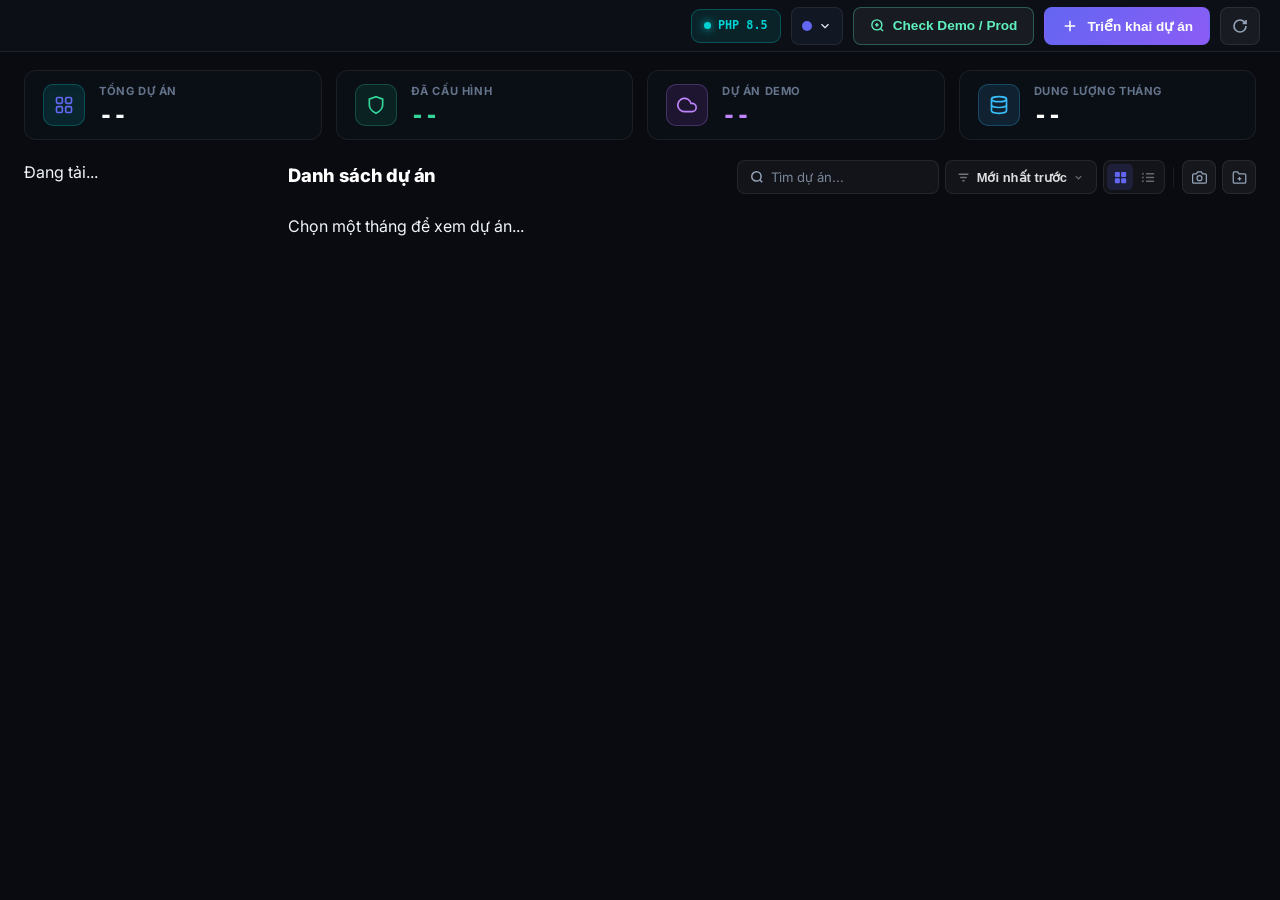
==== ui/pro/index.html @ 74ac5113 "fix(schema-builder): chia 2 cot sb-grid, bo chu categories va toi uu keo tha bang pointer events" ====
<!DOCTYPE html>
<html lang="vi">

<head>
    <meta charset="UTF-8">
    <meta name="viewport" content="width=device-width, initial-scale=1.0">
    <title>RBWManager</title>
    <link rel="icon" type="image/png" href="favicon.png">
    <script>
        (function() {
            var savedAccent = localStorage.getItem('rbw_pro_accent') || 'indigo';
            document.documentElement.setAttribute('data-theme', savedAccent);
            var appMode = 'dark';
            try {
                if (window.parent && window.parent !== window && window.parent.document) {
                    appMode = window.parent.document.documentElement.getAttribute('data-theme') || localStorage.getItem('rbw_theme') || 'dark';
                } else {
                    appMode = localStorage.getItem('rbw_theme') || 'dark';
                }
            } catch (e) {
                appMode = localStorage.getItem('rbw_theme') || 'dark';
            }
            if (appMode !== 'light' && appMode !== 'dark') appMode = 'dark';
            document.documentElement.setAttribute('data-mode', appMode);

            if (window.parent && window.parent !== window) {
                var origOpen = window.open;
                window.open = function(url, target, features) {
                    if (url && typeof url === 'string') {
                        window.parent.postMessage({ type: 'rbw-open-url', url: url }, '*');
                        return null;
                    }
                    return origOpen ? origOpen.call(window, url, target, features) : null;
                };
            }
        })();
    </script>
    <link rel="preconnect" href="https://fonts.googleapis.com">
    <link rel="preconnect" href="https://fonts.gstatic.com" crossorigin>
    <link href="https://fonts.googleapis.com/css2?family=Inter:wght@400;500;600;700;800&display=swap" rel="stylesheet">
    <link rel="stylesheet" href="assets/css/style.css?v=1.0.8">
    <link rel="stylesheet" href="assets/css/theme-sync.css?v=1.1.2">
</head>

<body>
    <div class="app-wrapper">
        <!-- Main Content -->
        <main class="main-content">
            <header>
                <div class="header-left flex-align-center-gap15">
                    <div id="nav-header" class="nav-header-flex">
                        <div class="category-breadcrumb">Dự án / <span id="current-category" class="category-current">Toàn bộ</span></div>
                    </div>

                    <!-- Integrated Project Header (Moved up to top navbar) -->
                    <div id="project-detail-header" class="flex-align-center-gap15" style="display:none">
                        <button class="btn btn-ghost btn-back back-btn" onclick="App.showDashboard()">
                            <svg width="18" height="18" viewBox="0 0 24 24" fill="none" stroke="currentColor" stroke-width="2.5">
                                <path d="M19 12H5M12 19l-7-7 7-7" />
                            </svg> Quay lại
                        </button>
                        <h2 class="section-title detail-title detail-project-title" id="detail-project-name">Tên dự án</h2>
                    </div>
                </div>

                <div class="header-right flex-center-gap">
                    
                    <!-- SYSTEM PHP BADGE (Always visible on header) -->
                    <div class="system-php-header-badge php-v84" id="system-php-header-badge" title="Phiên bản PHP máy chủ hệ thống RBWStack">
                        <span class="system-php-header-dot"></span>
                        <span id="system-php-header-text">PHP 8.5</span>
                    </div>

                    <span class="badge-php" id="detail-project-php" style="display:none; margin-right: 6px"></span>
                    <span class="badge-env" id="detail-project-status" style="display:none; margin-right: 6px">● DEMO ĐANG CHẠY</span>
                    <span class="badge-size" id="detail-project-size" style="display:none; margin-right: 6px"></span>
                    <!-- THEME DROPDOWN -->
                    <div class="theme-dropdown-wrapper">
                        <button class="theme-toggle-btn" id="theme-menu-btn" onclick="UI.toggleThemeMenu(event)" title="Đổi màu giao diện (Theme)">
                            <span class="theme-current-dot" id="theme-current-dot"></span>
                            <span id="theme-current-label" class="theme-label-text">Xanh Mint</span>
                            <svg class="theme-toggle-chevron" width="14" height="14" viewBox="0 0 24 24" fill="none" stroke="currentColor" stroke-width="2">
                                <path d="M6 9l6 6 6-6" />
                            </svg>
                        </button>
                        <div class="theme-menu" id="theme-menu-dropdown">
                            <div class="theme-menu-item" data-theme-val="mint" onclick="UI.setTheme('mint')">
                                <span class="theme-dot dot-mint"></span>
                                <span>Xanh Mint</span>
                                <span class="theme-check-icon">✓</span>
                            </div>
                            <div class="theme-menu-item" data-theme-val="emerald" onclick="UI.setTheme('emerald')">
                                <span class="theme-dot dot-emerald"></span>
                                <span>Lục Bảo (Emerald)</span>
                                <span class="theme-check-icon">✓</span>
                            </div>
                            <div class="theme-menu-item" data-theme-val="cyan" onclick="UI.setTheme('cyan')">
                                <span class="theme-dot dot-cyan"></span>
                                <span>Băng Tuyết (Cyan)</span>
                                <span class="theme-check-icon">✓</span>
                            </div>
                            <div class="theme-menu-item" data-theme-val="ocean" onclick="UI.setTheme('ocean')">
                                <span class="theme-dot dot-ocean"></span>
                                <span>Xanh Biển (Ocean)</span>
                                <span class="theme-check-icon">✓</span>
                            </div>
                            <div class="theme-menu-item" data-theme-val="indigo" onclick="UI.setTheme('indigo')">
                                <span class="theme-dot dot-indigo"></span>
                                <span>Chàm (Indigo)</span>
                                <span class="theme-check-icon">✓</span>
                            </div>
                            <div class="theme-menu-item" data-theme-val="purple" onclick="UI.setTheme('purple')">
                                <span class="theme-dot dot-purple"></span>
                                <span>Tím Neon</span>
                                <span class="theme-check-icon">✓</span>
                            </div>
                            <div class="theme-menu-item" data-theme-val="rose" onclick="UI.setTheme('rose')">
                                <span class="theme-dot dot-rose"></span>
                                <span>Hồng Ruby (Rose)</span>
                                <span class="theme-check-icon">✓</span>
                            </div>
                            <div class="theme-menu-item" data-theme-val="orange" onclick="UI.setTheme('orange')">
                                <span class="theme-dot dot-orange"></span>
                                <span>Cam Cyber</span>
                                <span class="theme-check-icon">✓</span>
                            </div>
                            <div class="theme-menu-item" data-theme-val="amber" onclick="UI.setTheme('amber')">
                                <span class="theme-dot dot-amber"></span>
                                <span>Hoàng Kim (Amber)</span>
                                <span class="theme-check-icon">✓</span>
                            </div>
                            <div class="theme-menu-item" data-theme-val="red" onclick="UI.setTheme('red')">
                                <span class="theme-dot dot-red"></span>
                                <span>Đỏ Crimson</span>
                                <span class="theme-check-icon">✓</span>
                            </div>
                        </div>
                    </div>

                    <button class="btn btn-ghost btn-header-check-deploy" id="btn-check-deploy-status" onclick="App.checkCategoryDeployStatus()" title="Kiểm tra trạng thái dự án trên các phân vùng Demo / Production" style="border-color: rgba(95, 240, 190, 0.3); color: #5FF0BE">
                        <svg width="15" height="15" viewBox="0 0 24 24" fill="none" stroke="currentColor" stroke-width="2.2">
                            <circle cx="11" cy="11" r="8" />
                            <path d="m21 21-4.3-4.3" />
                            <path d="M11 8v6M8 11h6" />
                        </svg>
                        <span class="btn-text">Check Demo / Prod</span>
                    </button>
                    <button class="btn btn-primary btn-header-deploy" onclick="App.showDeployProjectModal()" title="Triển khai dự án lên Server Demo">
                        <svg width="18" height="18" viewBox="0 0 24 24" fill="none" stroke="currentColor" stroke-width="2">
                            <path d="M12 5v14M5 12h14" />
                        </svg>
                        <span class="btn-text">Triển khai dự án</span>
                    </button>
                    <button class="btn btn-ghost btn-header-refresh" onclick="App.refreshSystemCache()" title="Làm mới bộ nhớ đệm và dữ liệu hệ thống">
                        <svg width="16" height="16" viewBox="0 0 24 24" fill="none" stroke="currentColor" stroke-width="2.5">
                            <path d="M21 12a9 9 0 11-9-9c2.52 0 4.8 1.04 6.44 2.73L21 8M21 3v5h-5" />
                        </svg>
                        <span class="btn-text">Làm mới</span>
                    </button>
                </div>
            </header>

            <div class="content-body">
                <!-- VIEW: DASHBOARD -->
                <div id="view-dashboard" class="view-section">
                    <div class="stats-grid" id="stats-summary">
                        <div class="stat-card stat-card-total">
                            <div class="stat-icon-box">
                                <svg width="20" height="20" viewBox="0 0 24 24" fill="none" stroke="currentColor" stroke-width="2">
                                    <rect x="3" y="3" width="7" height="7" rx="1.5" />
                                    <rect x="14" y="3" width="7" height="7" rx="1.5" />
                                    <rect x="14" y="14" width="7" height="7" rx="1.5" />
                                    <rect x="3" y="14" width="7" height="7" rx="1.5" />
                                </svg>
                            </div>
                            <div class="stat-info">
                                <div class="stat-label">Tổng dự án</div>
                                <div class="stat-value" id="stat-total-projects">--</div>
                            </div>
                        </div>
                        <div class="stat-card stat-card-configured">
                            <div class="stat-icon-box">
                                <svg width="20" height="20" viewBox="0 0 24 24" fill="none" stroke="currentColor" stroke-width="2">
                                    <path d="M12 22s8-4 8-10V5l-8-3-8 3v7c0 6 8 10 8 10z" />
                                </svg>
                            </div>
                            <div class="stat-info">
                                <div class="stat-label">Đã cấu hình</div>
                                <div class="stat-value" id="stat-configured">--</div>
                            </div>
                        </div>
                        <div class="stat-card stat-card-demo">
                            <div class="stat-icon-box">
                                <svg width="20" height="20" viewBox="0 0 24 24" fill="none" stroke="currentColor" stroke-width="2">
                                    <path d="M18 10h-1.26A8 8 0 1 0 9 20h9a5 5 0 0 0 0-10z" />
                                </svg>
                            </div>
                            <div class="stat-info">
                                <div class="stat-label">Dự án Demo</div>
                                <div class="stat-value" id="stat-demo">--</div>
                            </div>
                        </div>
                        <div class="stat-card stat-card-storage">
                            <div class="stat-icon-box">
                                <svg width="20" height="20" viewBox="0 0 24 24" fill="none" stroke="currentColor" stroke-width="2">
                                    <ellipse cx="12" cy="5" rx="9" ry="3" />
                                    <path d="M21 12c0 1.66-4 3-9 3s-9-1.34-9-3" />
                                    <path d="M3 5v14c0 1.66 4 3 9 3s9-1.34 9-3V5" />
                                </svg>
                            </div>
                            <div class="stat-info">
                                <div class="stat-label" id="stat-storage-label">Dung lượng tháng</div>
                                <div class="stat-value" id="stat-total-size">--</div>
                            </div>
                        </div>
                    </div>

                    <!-- Content Area (Split View) -->
                    <div class="projects-split-view">
                        <!-- Left Sidebar: Months -->
                        <div id="category-sidebar" class="category-sidebar-nav">
                            <div class="subtitle">Đang tải...</div>
                        </div>

                        <!-- Right Content: Projects -->
                        <div class="projects-content-area">
                            <div class="section-header project-section-header">
                                <div class="section-header-left" style="display:flex; align-items:center; gap:10px">
                                    <h2 class="section-title" id="content-title">Danh sách dự án</h2>
                                </div>
                                <div class="project-toolbar-actions">
                                    <!-- Search Box -->
                                    <div class="project-search-wrap">
                                        <svg width="14" height="14" viewBox="0 0 24 24" fill="none" stroke="currentColor" stroke-width="2.5">
                                            <circle cx="11" cy="11" r="8" />
                                            <path d="M21 21l-4.35-4.35" />
                                        </svg>
                                        <input type="text" id="project-search-input" placeholder="Tìm dự án..." oninput="App.onProjectSearch(this.value)">
                                    </div>

                                    <!-- Sort Custom Dropdown -->
                                    <div class="project-sort-wrap" id="sort-dropdown-wrap">
                                        <svg width="13" height="13" viewBox="0 0 24 24" fill="none" stroke="currentColor" stroke-width="2.5">
                                            <path d="M3 6h18M6 12h12M10 18h4" />
                                        </svg>
                                        <button class="sort-dropdown-btn" id="sort-dropdown-btn" onclick="App.toggleSortDropdown(event)">
                                            <span id="sort-label-text">Mới nhất trước</span>
                                            <svg width="11" height="11" viewBox="0 0 24 24" fill="none" stroke="currentColor" stroke-width="2.5">
                                                <polyline points="6 9 12 15 18 9" />
                                            </svg>
                                        </button>
                                        <div class="sort-dropdown-menu" id="sort-dropdown-menu">
                                            <div class="sort-opt" data-val="date_desc" onclick="App.onProjectSortChange('date_desc')">
                                                <svg width="13" height="13" viewBox="0 0 24 24" fill="none" stroke="currentColor" stroke-width="2">
                                                    <circle cx="12" cy="12" r="10" />
                                                    <polyline points="12 6 12 12 16 14" />
                                                </svg>
                                                Mới nhất trước
                                            </div>
                                            <div class="sort-opt" data-val="date_asc" onclick="App.onProjectSortChange('date_asc')">
                                                <svg width="13" height="13" viewBox="0 0 24 24" fill="none" stroke="currentColor" stroke-width="2">
                                                    <circle cx="12" cy="12" r="10" />
                                                    <polyline points="12 6 12 12 8 14" />
                                                </svg>
                                                Cũ nhất trước
                                            </div>
                                            <div class="sort-opt" data-val="size_desc" onclick="App.onProjectSortChange('size_desc')">
                                                <svg width="13" height="13" viewBox="0 0 24 24" fill="none" stroke="currentColor" stroke-width="2">
                                                    <path d="M21 16V8a2 2 0 0 0-1-1.73l-7-4a2 2 0 0 0-2 0l-7 4A2 2 0 0 0 3 8v8a2 2 0 0 0 1 1.73l7 4a2 2 0 0 0 2 0l7-4A2 2 0 0 0 21 16z"/>
                                                </svg>
                                                Dung lượng: Lớn → Nhỏ
                                            </div>
                                            <div class="sort-opt" data-val="size_asc" onclick="App.onProjectSortChange('size_asc')">
                                                <svg width="13" height="13" viewBox="0 0 24 24" fill="none" stroke="currentColor" stroke-width="2">
                                                    <path d="M21 16V8a2 2 0 0 0-1-1.73l-7-4a2 2 0 0 0-2 0l-7 4A2 2 0 0 0 3 8v8a2 2 0 0 0 1 1.73l7 4a2 2 0 0 0 2 0l7-4A2 2 0 0 0 21 16z"/>
                                                </svg>
                                                Dung lượng: Nhỏ → Lớn
                                            </div>
                                            <div class="sort-opt" data-val="name_asc" onclick="App.onProjectSortChange('name_asc')">
                                                <svg width="13" height="13" viewBox="0 0 24 24" fill="none" stroke="currentColor" stroke-width="2">
                                                    <line x1="4" y1="6" x2="20" y2="6" />
                                                    <line x1="4" y1="12" x2="14" y2="12" />
                                                    <line x1="4" y1="18" x2="9" y2="18" />
                                                </svg>
                                                Tên: A → Z
                                            </div>
                                            <div class="sort-opt" data-val="name_desc" onclick="App.onProjectSortChange('name_desc')">
                                                <svg width="13" height="13" viewBox="0 0 24 24" fill="none" stroke="currentColor" stroke-width="2">
                                                    <line x1="4" y1="6" x2="9" y2="6" />
                                                    <line x1="4" y1="12" x2="14" y2="12" />
                                                    <line x1="4" y1="18" x2="20" y2="18" />
                                                </svg>
                                                Tên: Z → A
                                            </div>
                                        </div>
                                    </div>

                                    <!-- View Toggle -->
                                    <div class="view-toggle-wrap">
                                        <button id="view-btn-card" class="view-toggle-btn active" onclick="App.onViewModeChange('card')" title="Dạng Card">
                                            <svg width="15" height="15" viewBox="0 0 24 24" fill="currentColor">
                                                <rect x="3" y="3" width="8" height="8" rx="1.5" />
                                                <rect x="13" y="3" width="8" height="8" rx="1.5" />
                                                <rect x="3" y="13" width="8" height="8" rx="1.5" />
                                                <rect x="13" y="13" width="8" height="8" rx="1.5" />
                                            </svg>
                                        </button>
                                        <button id="view-btn-list" class="view-toggle-btn" onclick="App.onViewModeChange('list')" title="Dạng List">
                                            <svg width="15" height="15" viewBox="0 0 24 24" fill="none" stroke="currentColor" stroke-width="2.5">
                                                <line x1="8" y1="6" x2="21" y2="6" />
                                                <line x1="8" y1="12" x2="21" y2="12" />
                                                <line x1="8" y1="18" x2="21" y2="18" />
                                                <circle cx="3" cy="6" r="1.5" fill="currentColor" stroke="none" />
                                                <circle cx="3" cy="12" r="1.5" fill="currentColor" stroke="none" />
                                                <circle cx="3" cy="18" r="1.5" fill="currentColor" stroke="none" />
                                            </svg>
                                        </button>
                                    </div>

                                    <div class="toolbar-sep"></div>

                                    <button class="btn btn-ghost btn-toolbar-icon" id="btn-batch-screenshot" onclick="App.batchCaptureScreenshots()" title="Chụp ảnh tất cả website trong danh mục này">
                                        <svg width="15" height="15" viewBox="0 0 24 24" fill="none" stroke="currentColor" stroke-width="2">
                                            <path d="M23 19a2 2 0 0 1-2 2H3a2 2 0 0 1-2-2V8a2 2 0 0 1 2-2h4l2-3h6l2 3h4a2 2 0 0 1 2 2z" />
                                            <circle cx="12" cy="13" r="4" />
                                        </svg>
                                    </button>

                                    <button class="btn btn-ghost btn-toolbar-icon" onclick="App.createCustomMonthFolder()" title="Tạo thư mục tháng mới">
                                        <svg width="15" height="15" viewBox="0 0 24 24" fill="none" stroke="currentColor" stroke-width="2">
                                            <path d="M22 19a2 2 0 0 1-2 2H4a2 2 0 0 1-2-2V5a2 2 0 0 1 2-2h5l2 3h9a2 2 0 0 1 2 2z" />
                                            <line x1="12" y1="11" x2="12" y2="17" />
                                            <line x1="9" y1="14" x2="15" y2="14" />
                                        </svg>
                                    </button>
                                </div>
                            </div>


                            <div id="project-list" class="grid-container">
                                <!-- Dynamic content here -->
                                <div class="subtitle">Chọn một tháng để xem dự án...</div>
                            </div>
                        </div>
                    </div>
                </div>

                <!-- VIEW: PROJECT DETAIL (FULL PAGE) -->
                <div id="view-project-detail" class="view-section" style="display:none; padding-top: 6px">
                    <div class="project-master-tabs tabs">
                        <button class="btn btn-ghost project-tab-btn tab active" data-tab="d_tab-config" onclick="UI.switchProjectTab(this, 'd_tab-config')" title="Cấu hình &amp; Triển khai dự án (Local / Demo / Prod)">⚙️ Cấu hình &amp; Deploy</button>
                        <button class="btn btn-ghost project-tab-btn tab" data-tab="d_tab-schema" onclick="UI.switchProjectTab(this, 'd_tab-schema')" title="Visual Schema Builder — Cấu hình Type &amp; Module">▤ Schema</button>
                        <button class="btn btn-ghost project-tab-btn tab" data-tab="d_tab-fonts" onclick="UI.switchProjectTab(this, 'd_tab-fonts')" title="Quản lý &amp; Nhúng Fonts chữ (Local &amp; Google Fonts)">🖋️ Fonts</button>
                        <span class="project-tabs-divider" aria-hidden="true"></span>
                        <button class="btn btn-ghost project-tab-btn tab" data-tab="d_tab-webp" onclick="UI.switchProjectTab(this, 'd_tab-webp')" title="Convert &amp; Tối ưu ảnh sang định dạng WebP">🖼️ WebP</button>
                        <button class="btn btn-ghost project-tab-btn tab" data-tab="d_tab-trim" onclick="UI.switchProjectTab(this, 'd_tab-trim')" title="Cắt viền thừa (Trim) ảnh hàng loạt">✂️ Trim ảnh</button>
                        <button class="btn btn-ghost project-tab-btn tab" data-tab="d_tab-auto-media" onclick="UI.switchProjectTab(this, 'd_tab-auto-media')" title="Tự động gắn (Map) ảnh vào dữ liệu">🤖 Map ảnh</button>
                        <button class="btn btn-ghost project-tab-btn tab" data-tab="d_tab-seed" onclick="UI.switchProjectTab(this, 'd_tab-seed')" title="Tạo dữ liệu mẫu (Seed Data) tự động">🌱 Data mẫu</button>
                        <span class="project-tabs-divider" aria-hidden="true"></span>
                        <button id="tab-btn-filemanager" class="btn btn-ghost project-tab-btn tab" data-tab="d_tab-filemanager" onclick="UI.switchProjectTab(this, 'd_tab-filemanager'); typeof FileManager !== 'undefined' && FileManager.init()" title="Quản lý File trực tiếp trên Hosting">📁 File Host</button>
                        <button id="tab-btn-synccenter" class="btn btn-ghost project-tab-btn tab" data-tab="d_tab-synccenter" onclick="UI.switchProjectTab(this, 'd_tab-synccenter'); typeof SyncCenter !== 'undefined' && SyncCenter.init()" title="Sync Center — Đồng bộ Code &amp; Database hai chiều">🔄 Đồng bộ</button>
                    </div>

                    <!-- TAB: CONFIG & DEPLOY -->
                    <div id="d_tab-config" class="project-tab-content pd-new-layout">
                        <!-- Top Card: Quản lý project Nasani -->
                        <div id="d_nasani-info-card" class="pd-nasani-card-container"></div>

                        <!-- Header: Cấu hình & Deploy -->
                        <div class="pd-section-header">
                            <h2 class="pd-section-title">Cấu hình &amp; Deploy</h2>
                        </div>

                        <!-- 3-Column Environments Grid -->
                        <div id="d_master-action-buttons" class="pd-env-grid">
                            <!-- Populated by UI.renderMasterActions -->
                        </div>

                        <!-- Thông tin triển khai -->
                        <div id="d_master-deployed-info" class="pd-deployed-container"></div>

                        <!-- Lịch sử thao tác -->
                        <div id="d_master-history-info" class="pd-history-container"></div>
                    </div>

                    <!-- TAB: VISUAL SCHEMA BUILDER -->
                    <div id="d_tab-schema" class="project-tab-content d-none">
                        <div class="card-container card-padded fm-shell" style="border-radius: 16px; display: flex; flex-direction: column; min-height: calc(100vh - 140px)">
                            <div class="flex-between-center-mb20" style="padding-bottom: 14px; border-bottom: 1px solid var(--border); gap: 16px">
                                <div class="flex-align-center-gap10">
                                    <div class="accent-bar-primary" style="width: 4px; height: 18px; border-radius: 2px; background: var(--accent-gradient, #00d2d3)"></div>
                                    <div>
                                        <h3 class="card-title-sm" style="font-size: 14px; font-weight: 800; letter-spacing: 0.03em; margin: 0">VISUAL SCHEMA BUILDER</h3>
                                        <p id="sb-project-name" style="margin: 0; font-size: 12px; color: var(--text-muted, #64748b)">Tùy biến trực quan cấu hình Type, Module và Form nhập liệu</p>
                                    </div>
                                </div>
                                <div style="display: flex; gap: 12px; align-items: center; flex-wrap: nowrap; flex-shrink: 0">
                                    <div class="sb-lang-toggle" style="display: inline-flex; align-items: center; gap: 10px; height: 38px; padding: 0 14px; border-radius: 8px; border: 1px solid var(--border); user-select: none">
                                        <span style="font-size: 0.76rem; font-weight: 700; letter-spacing: 0.5px; text-transform: uppercase">Đa ngôn ngữ</span>
                                        <label class="sb-switch">
                                            <input type="checkbox" id="sb-global-lang" onchange="SchemaBuilder.toggleGlobalLang(this.checked)">
                                            <span class="sb-slider"></span>
                                        </label>
                                    </div>
                                    <select id="sb-file-select" onchange="SchemaBuilder.loadSelectedFile()"></select>
                                    <button type="button" class="btn btn-primary" id="sb-btn-save-top" onclick="SchemaBuilder.save()" style="height: 38px; padding: 0 18px; border-radius: 8px; font-weight: 700; display: inline-flex; align-items: center; gap: 6px">
                                        💾 Lưu cấu hình
                                    </button>
                                </div>
                            </div>

                            <div id="sb-content" style="flex: 1; display: grid; grid-template-columns: 1fr 1fr; gap: 20px; min-height: 650px; margin-bottom: 12px">
                                <div id="sb-form-wrapper" style="overflow-y: auto; padding: 20px; border-radius: 12px; border: 1px solid var(--border); max-height: calc(100vh - 230px)">
                                    <div id="sb-form-container"></div>
                                </div>
                                <div id="sb-preview-wrapper" style="display: flex; flex-direction: column; border-radius: 12px; overflow: hidden; border: 1px solid var(--border); max-height: calc(100vh - 230px)">
                                    <div style="display: flex; border-bottom: 1px solid var(--border)">
                                        <button id="sb-tab-preview" class="btn btn-ghost active" onclick="SchemaBuilder.switchTab('preview')" style="border-radius: 0; border: none; border-bottom: 2px solid var(--primary); font-size: 0.75rem; padding: 10px 20px; font-weight: 600">📄 DỮ LIỆU JSON</button>
                                        <button id="sb-tab-structure" class="btn btn-ghost" onclick="SchemaBuilder.switchTab('structure')" style="border-radius: 0; border: none; font-size: 0.75rem; padding: 10px 20px; font-weight: 600">🌿 CẤU TRÚC TYPE</button>
                                    </div>
                                    <div id="sb-preview-content" style="flex: 1; overflow-y: auto">
                                        <pre id="sb-live-preview" style="padding: 15px; color: #10b981; font-family: monospace; font-size: 0.75rem; margin: 0; white-space: pre-wrap"></pre>
                                        <div id="sb-structure-list" style="display: none; padding: 20px"></div>
                                    </div>
                                </div>
                            </div>

                            <div style="display: flex; justify-content: space-between; align-items: center; padding-top: 12px; border-top: 1px solid var(--border)">
                                <div id="sb-status" style="font-size: 0.85rem; color: var(--muted)"></div>
                                <button type="button" class="btn btn-primary" id="sb-btn-save" onclick="SchemaBuilder.save()" style="padding: 8px 22px; font-weight: 700">
                                    💾 Lưu cấu hình
                                </button>
                            </div>
                        </div>
                    </div>

                    <!-- TAB: FONTS -->
                    <div id="d_tab-fonts" class="project-tab-content d-none">
                        <div class="fonts-layout-grid">
                            <!-- Left side: Combined Font Search -->
                            <div class="flex-col-gap20">
                                <div class="card-container card-padded">
                                    <div class="flex-align-center-gap10-mb20">
                                        <div class="accent-bar-primary"></div>
                                        <h3 class="card-title-sm">TÌM KIẾM FONTS (LOCAL & GOOGLE)</h3>
                                    </div>
                                    <div class="font-search-row">
                                        <input type="text" id="project-font-search-input" placeholder="Nhập tên font (ví dụ: Roboto, Be Vietnam...)" class="flex-1" onkeyup="if(event.key==='Enter') FontManager.search(true)">
                                        <button class="btn btn-primary" onclick="FontManager.search(true)">Tìm kiếm</button>
                                        <button class="btn btn-secondary" onclick="FontManager.reindex()" title="Đồng bộ lại chỉ mục font từ tree.md">🔄 Đồng bộ</button>
                                    </div>

                                    <div id="project-font-results" class="grid-container font-results-grid">
                                        <p class="empty-results-text">Kết quả tìm kiếm sẽ hiển thị tại đây...</p>
                                    </div>
                                </div>
                            </div>

                            <!-- Right side: fonts.css Preview -->
                            <div class="card-container card-padded card-padded-flex-col">
                                <div class="flex-between-center-mb20">
                                    <div class="flex-align-center-gap10">
                                        <div class="accent-bar-success"></div>
                                        <h3 class="card-title-sm">PREVIEW FONTS.CSS</h3>
                                    </div>
                                    <button class="btn btn-ghost btn-sm" onclick="FontManager.loadCssPreview()" title="Làm mới">
                                        <svg width="14" height="14" viewBox="0 0 24 24" fill="none" stroke="currentColor" stroke-width="2.5">
                                            <path d="M23 4v6h-6M1 20v-6h6M3.51 9a9 9 0 0114.85-3.36L23 10M1 14l4.64 4.36A9 9 0 0020.49 15" />
                                        </svg>
                                    </button>
                                </div>
                                <div id="fonts-css-preview" class="fonts-preview-box">
                                    /* Đang tải nội dung... */
                                </div>
                                <div id="installed-fonts-list" class="flex-col-gap8">
                                    <!-- List of fonts will be here -->
                                </div>
                            </div>
                        </div>
                    </div>

                    <!-- TAB: WEBP CONVERTER -->
                    <div id="d_tab-webp" class="project-tab-content d-none">
                        <div class="card-container card-padded">
                            <div class="flex-between-center-mb20 flex-wrap-gap15">
                                <div class="flex-align-center-gap10">
                                    <div class="accent-bar-primary"></div>
                                    <h3 class="card-title-sm">CHUYỂN ĐỔI ẢNH TRONG THƯ MỤC ASSETS/IMAGES/IMAGES</h3>
                                </div>
                                <div class="flex-align-center-gap15">
                                    <label style="cursor: pointer; font-size: 0.8rem; user-select: none; display: inline-flex; align-items: center; gap: 6px">
                                        <input type="checkbox" id="project-webp-deep" style="accent-color: var(--primary); width: 15px; height: 15px; cursor: pointer">
                                        <span>Nén sâu (TinyPNG)</span>
                                    </label>
                                    <div class="flex-align-center-gap8">
                                        <span style="font-size:0.8rem; color:var(--muted)">Chất lượng WebP:</span>
                                        <input type="number" id="project-webp-quality" value="100" min="10" max="100" class="input-quality" style="width: 60px; padding: 4px 8px; font-size: 0.8rem; border-radius: 6px; border: 1px solid var(--border)">
                                    </div>
                                    <button class="btn btn-primary" onclick="WebpManager.convertAll()" id="btn-project-webp-convert">🚀 Bắt đầu Convert</button>
                                    <button class="btn btn-ghost" onclick="WebpManager.undoAll()" id="btn-project-webp-undo-all" style="border: 1px solid var(--border); display: none; color: var(--warning)">↩️ Hoàn tác tất cả</button>
                                </div>
                            </div>

                            <div class="grid-1-gap15">
                                <div id="project-webp-status" class="d-none" style="padding:15px; border-radius:10px; font-size:0.85rem"></div>

                                <div style="overflow-x:auto">
                                    <table class="table table-webp">
                                        <thead>
                                            <tr style="border-bottom:1px solid var(--border); text-align:left; color:var(--muted)">
                                                <th class="table-webp-th">Tên hình ảnh</th>
                                                <th class="table-webp-th">Định dạng</th>
                                                <th class="table-webp-th">Kích thước file</th>
                                                <th class="table-webp-th">Độ phân giải</th>
                                                <th class="table-webp-th">Trạng thái</th>
                                                <th class="table-webp-th" style="text-align:center; width:150px">Hành động</th>
                                            </tr>
                                        </thead>
                                        <tbody id="project-webp-images-list">
                                            <tr>
                                                <td colspan="6" style="text-align:center; padding:30px; color:var(--muted)">Đang quét thư mục hình ảnh...</td>
                                            </tr>
                                        </tbody>
                                    </table>
                                </div>
                            </div>
                        </div>
                    </div>

                    <!-- TAB: IMAGE TRIM -->
                    <div id="d_tab-trim" class="project-tab-content d-none">
                        <div class="trim-shell">
                            <div class="trim-header">
                                <div class="trim-title-wrap">
                                    <div class="trim-title-icon">
                                        <svg width="18" height="18" viewBox="0 0 24 24" fill="none" stroke="currentColor" stroke-width="2">
                                            <circle cx="6" cy="6" r="3" />
                                            <circle cx="6" cy="18" r="3" />
                                            <path d="M20 4 8.12 15.88" />
                                            <path d="M14.47 14.48 20 20" />
                                            <path d="M8.12 8.12 12 12" />
                                        </svg>
                                    </div>
                                    <div>
                                        <h3 class="trim-title">Trim ảnh trong thư mục assets/images/images</h3>
                                        <p class="trim-subtitle">Xóa pixel thừa theo màu góc trên-trái hoặc nền trong suốt, chỉ áp dụng ảnh đã chọn</p>
                                    </div>
                                </div>
                                <div class="trim-stats-group">
                                    <div class="trim-stat-chip">Đã chọn: <strong id="trim-selected-count">0</strong></div>
                                    <div class="trim-stat-chip">Tổng: <strong id="trim-total-count">0</strong> ảnh</div>
                                </div>
                            </div>

                            <div class="trim-toolbar">
                                <div class="trim-toolbar-left">
                                    <button type="button" class="am-toolbar-btn" id="btn-trim-toggle-all" data-mode="select">
                                        <svg width="14" height="14" viewBox="0 0 24 24" fill="none" stroke="currentColor" stroke-width="2.5">
                                            <polyline points="20 6 9 17 4 12" />
                                        </svg>
                                        <span>Chọn tất cả</span>
                                    </button>
                                    <button type="button" class="am-toolbar-btn" onclick="ImageTrimManager.loadImages()">
                                        <svg width="14" height="14" viewBox="0 0 24 24" fill="none" stroke="currentColor" stroke-width="2.5">
                                            <path d="M23 4v6h-6M1 20v-6h6M3.51 9a9 9 0 0 1 14.85-3.36L23 10M1 14l4.64 4.36A9 9 0 0020.49 15" />
                                        </svg>
                                        Quét lại
                                    </button>
                                </div>
                                <div class="trim-toolbar-right">
                                    <label class="trim-tolerance-label" for="trim-tolerance">Tolerance</label>
                                    <input type="range" id="trim-tolerance" min="0" max="80" value="12">
                                    <input type="number" id="trim-tolerance-number" min="0" max="80" value="12">
                                    <button class="btn btn-primary" id="btn-project-trim-run" onclick="ImageTrimManager.trimSelected()">Trim ảnh đã chọn</button>
                                    <button class="btn btn-ghost" id="btn-project-trim-undo-all" onclick="ImageTrimManager.undoAll()" style="display:none; color:var(--warning)">Hoàn tác tất cả</button>
                                </div>
                            </div>

                            <div id="project-trim-status" class="trim-status" style="display:none"></div>

                            <div id="project-trim-images-grid" class="trim-grid">
                                <div class="trim-empty">Đang quét thư mục hình ảnh...</div>
                            </div>
                        </div>
                    </div>

                    <div id="d_tab-auto-media" class="project-tab-content d-none">
                        <div class="am-shell">
                            <!-- Header -->
                            <div class="am-header">
                                <div class="am-title-wrap">
                                    <div class="am-title-icon">
                                        <svg width="18" height="18" viewBox="0 0 24 24" fill="none" stroke="currentColor" stroke-width="2">
                                            <path d="M12 2L2 7l10 5 10-5-10-5zM2 17l10 5 10-5M2 12l10 5 10-5" />
                                        </svg>
                                    </div>
                                    <div>
                                        <h3 class="am-title">Tự động Map Ảnh</h3>
                                        <p class="am-subtitle">Quét &amp; gán ảnh theo sub-type tự động</p>
                                    </div>
                                </div>
                                <div class="am-stats-group">
                                    <div class="am-stat-chip">
                                        <span class="am-stat-dot"></span>
                                        Đã chọn: <strong id="auto-media-selected-count">0</strong>
                                    </div>
                                    <div class="am-stat-chip am-stat-total">
                                        Tổng: <strong id="auto-media-total">0</strong> ảnh
                                    </div>
                                </div>
                            </div>

                            <!-- Type Tabs -->
                            <div id="auto-media-main-tabs" class="am-main-tabs">
                                <button type="button" class="am-tab-btn active" data-main-key="type-photo">
                                    <svg width="14" height="14" viewBox="0 0 24 24" fill="none" stroke="currentColor" stroke-width="2">
                                        <rect x="3" y="3" width="18" height="18" rx="2" />
                                        <circle cx="8.5" cy="8.5" r="1.5" />
                                        <polyline points="21 15 16 10 5 21" />
                                    </svg>
                                    Photo
                                </button>
                                <button type="button" class="am-tab-btn" data-main-key="type-static">
                                    <svg width="14" height="14" viewBox="0 0 24 24" fill="none" stroke="currentColor" stroke-width="2">
                                        <rect x="3" y="3" width="18" height="18" rx="2" />
                                        <line x1="9" y1="3" x2="9" y2="21" />
                                    </svg>
                                    Static
                                </button>
                                <button type="button" class="am-tab-btn" data-main-key="type-news">
                                    <svg width="14" height="14" viewBox="0 0 24 24" fill="none" stroke="currentColor" stroke-width="2">
                                        <path d="M4 22h16a2 2 0 0 0 2-2V4a2 2 0 0 0-2-2H8a2 2 0 0 0-2 2v16a2 2 0 0 1-2 2Zm0 0a2 2 0 0 1-2-2v-9c0-1.1.9-2 2-2h2" />
                                        <path d="M18 14h-8" />
                                        <path d="M15 18h-5" />
                                        <path d="M10 6h8v4h-8V6Z" />
                                    </svg>
                                    News
                                </button>
                                <button type="button" class="am-tab-btn" data-main-key="type-products">
                                    <svg width="14" height="14" viewBox="0 0 24 24" fill="none" stroke="currentColor" stroke-width="2">
                                        <path d="M6 2 3 6v14a2 2 0 0 0 2 2h14a2 2 0 0 0 2-2V6l-3-4z" />
                                        <line x1="3" y1="6" x2="21" y2="6" />
                                        <path d="M16 10a4 4 0 0 1-8 0" />
                                    </svg>
                                    Products
                                </button>
                            </div>

                            <!-- Toolbar -->
                            <div class="am-toolbar">
                                <div class="am-toolbar-left">
                                    <button type="button" class="am-toolbar-btn" id="btn-am-toggle-all" data-mode="select">
                                        <svg width="14" height="14" viewBox="0 0 24 24" fill="none" stroke="currentColor" stroke-width="2.5">
                                            <polyline points="20 6 9 17 4 12" />
                                        </svg>
                                        <span>Chọn tất cả</span>
                                    </button>
                                    <button type="button" class="am-toolbar-btn" id="btn-am-rescan">
                                        <svg width="14" height="14" viewBox="0 0 24 24" fill="none" stroke="currentColor" stroke-width="2.5">
                                            <path d="M23 4v6h-6M1 20v-6h6M3.51 9a9 9 0 0 1 14.85-3.36L23 10M1 14l4.64 4.36A9 9 0 0 0 20.49 15" />
                                        </svg>
                                        <span>Quét lại</span>
                                    </button>
                                </div>
                                <div class="am-warning-inline">
                                    <svg width="13" height="13" viewBox="0 0 24 24" fill="none" stroke="currentColor" stroke-width="2">
                                        <path d="M10.29 3.86L1.82 18a2 2 0 0 0 1.71 3h16.94a2 2 0 0 0 1.71-3L13.71 3.86a2 2 0 0 0-3.42 0z" />
                                        <line x1="12" y1="9" x2="12" y2="13" />
                                        <line x1="12" y1="17" x2="12.01" y2="17" />
                                    </svg>
                                    File cũ sẽ bị xóa vật lý khi cập nhật
                                </div>
                            </div>

                            <!-- Groups Content -->
                            <div id="auto-media-groups" class="am-groups">
                                <div class="am-empty">
                                    <svg width="36" height="36" viewBox="0 0 24 24" fill="none" stroke="currentColor" stroke-width="1.5">
                                        <rect x="3" y="3" width="18" height="18" rx="2" />
                                        <circle cx="8.5" cy="8.5" r="1.5" />
                                        <polyline points="21 15 16 10 5 21" />
                                    </svg>
                                    <p>Chọn tab loại ảnh để bắt đầu quét</p>
                                </div>
                            </div>

                            <!-- Footer -->
                            <div class="am-footer">
                                <div class="am-footer-info" id="am-run-summary" style="display:none">
                                    <svg width="14" height="14" viewBox="0 0 24 24" fill="none" stroke="currentColor" stroke-width="2">
                                        <polyline points="20 6 9 17 4 12" />
                                    </svg>
                                    <span id="am-run-summary-text"></span>
                                </div>
                                <button id="btn-auto-media-run" class="am-run-btn">
                                    <svg width="16" height="16" viewBox="0 0 24 24" fill="none" stroke="currentColor" stroke-width="2.5">
                                        <polygon points="13 2 3 14 12 14 11 22 21 10 12 10 13 2" />
                                    </svg>
                                    Cập nhật &amp; Dọn rác
                                </button>
                            </div>
                        </div>
                    </div>

                    <!-- TAB: SYNCCENTER -->
                    <div id="d_tab-synccenter" class="project-tab-content d-none">
                        <div class="card-container card-padded fm-shell" style="border: 1px solid var(--border); border-radius: 16px">
                            <div class="flex-between-center-mb20" style="padding-bottom: 14px; border-bottom: 1px solid rgba(255, 255, 255, 0.06); flex-wrap: wrap; gap: 12px">
                                <div class="flex-align-center-gap10">
                                    <div class="accent-bar-primary" style="width: 4px; height: 18px; border-radius: 2px; background: var(--accent-gradient, #00d2d3)"></div>
                                    <div>
                                        <div style="display: flex; align-items: center; gap: 8px">
                                            <h3 class="card-title-sm" style="font-size: 14px; font-weight: 800; letter-spacing: 0.03em; margin: 0">TRUNG TÂM ĐỒNG BỘ 2 CHIỀU (SYNC CENTER)</h3>
                                            <div class="sc-env-switcher" style="display: inline-flex; border: 1px solid var(--border); border-radius: 8px; padding: 2px; margin-left: 6px">
                                                <button type="button" class="sc-env-btn sc-env-demo active" onclick="SyncCenter.setEnv('demo')" id="sc-env-btn-demo" style="height: 26px; padding: 0 10px; font-size: 11.5px; font-weight: 700; border-radius: 6px; border: none; background: var(--primary, #00d2d3); color: #000; cursor: pointer; transition: all 0.2s">
                                                    🌐 Demo
                                                </button>
                                                <button type="button" class="sc-env-btn sc-env-prod" onclick="SyncCenter.setEnv('prod')" id="sc-env-btn-prod" style="height: 26px; padding: 0 10px; font-size: 11.5px; font-weight: 700; border-radius: 6px; border: none; background: transparent; cursor: pointer; transition: all 0.2s">
                                                    🚀 Production
                                                </button>
                                            </div>
                                        </div>
                                        <p id="sc-header-desc" style="margin: 0; font-size: 12px; color: var(--text-muted, #64748b)">Tự động đối soát và đồng bộ mã nguồn giữa Local Workspace và Demo Hosting</p>
                                    </div>
                                </div>
                                <div class="flex-align-center-gap10" style="display: flex; align-items: center; gap: 10px; flex-wrap: wrap">
                                    <label class="sc-cleardata-toggle" style="height: 38px; box-sizing: border-box; display: inline-flex; align-items: center; gap: 8px; cursor: pointer; padding: 0 14px; border-radius: 8px; border: 1px solid var(--border); font-size: 12.5px; font-weight: 600; user-select: none; transition: all 0.2s; text-transform: none; letter-spacing: normal; margin: 0" title="Mặc định tắt để bảo vệ dữ liệu. Bật nếu muốn quét và đồng bộ các file chức năng xoá dữ liệu (ClearDataController, router...)">
                                        <input type="checkbox" id="sc-check-cleardata" onchange="SyncCenter.toggleClearData(this.checked)" style="accent-color: var(--primary, #00d2d3); width: 15px; height: 15px; cursor: pointer; margin: 0">
                                        <span style="text-transform: none; letter-spacing: normal">Đồng bộ ClearData</span>
                                    </label>
                                    <button class="btn btn-ghost btn-sm" onclick="SyncCenter.openBackupHistory()" style="height: 38px; box-sizing: border-box; display: inline-flex; align-items: center; gap: 8px; font-weight: 600; padding: 0 14px; border-radius: 8px; border-color: var(--border); margin: 0; text-transform: none">
                                        <svg width="14" height="14" viewBox="0 0 24 24" fill="none" stroke="currentColor" stroke-width="2.2">
                                            <path d="M12 22s8-4 8-10V5l-8-3-8 3v7c0 6 8 10 8 10z" />
                                        </svg> 📦 Lịch sử Backup
                                    </button>
                                    <button class="btn btn-ghost btn-sm" id="sc-btn-clear-cache" onclick="SyncCenter.clearCompiledCache()" style="height: 38px; box-sizing: border-box; display: inline-flex; align-items: center; gap: 8px; font-weight: 600; padding: 0 14px; border-radius: 8px; border-color: var(--border); margin: 0; text-transform: none" title="Xoá sạch toàn bộ cache views compiled (.bladec) trên Local và Remote">
                                        <svg width="14" height="14" viewBox="0 0 24 24" fill="none" stroke="currentColor" stroke-width="2.2">
                                            <path d="M3 6h18M19 6v14a2 2 0 0 1-2 2H7a2 2 0 0 1-2-2V6m3 0V4a2 2 0 0 1 2-2h4a2 2 0 0 1 2 2v2M10 11v6M14 11v6" />
                                        </svg> 🧹 Xoá Cache Compiled
                                    </button>
                                    <button class="btn btn-outline btn-sm" id="sc-btn-scan" onclick="SyncCenter.scan()" style="height: 38px; box-sizing: border-box; display: inline-flex; align-items: center; gap: 8px; font-weight: 600; padding: 0 14px; border-radius: 8px; border-color: var(--border); margin: 0; text-transform: none">
                                        <svg width="14" height="14" viewBox="0 0 24 24" fill="none" stroke="currentColor" stroke-width="2.2">
                                            <path d="M21 2v6h-6M3 12a9 9 0 0 1 15-6.7L21 8M3 22v-6h6M21 12a9 9 0 0 1-15 6.7L3 16" />
                                        </svg> Quét &amp; So sánh
                                    </button>
                                </div>
                            </div>
                            <div id="sync-center-content">
                                <div style="padding: 50px 20px; text-align: center; color: var(--text-muted, #888); border-radius: 12px; border: 1px solid var(--border)">
                                    <div style="display: inline-flex; width: 56px; height: 56px; border-radius: 50%; align-items: center; justify-content: center; margin-bottom: 14px">
                                        <svg width="26" height="26" viewBox="0 0 24 24" fill="none" stroke="currentColor" stroke-width="1.8" style="opacity: 0.5">
                                            <path d="M21 12.79A9 9 0 1 1 11.21 3 7 7 0 0 0 21 12.79z" />
                                        </svg>
                                    </div>
                                    <h4 style="font-size: 15px; margin-bottom: 4px; font-weight: 600">Sẵn sàng đối soát mã nguồn</h4>
                                    <p style="font-size: 13px; max-width: 440px; margin: 0 auto; color: #64748b">Nhấn <b>"Quét & So sánh"</b> để kiểm tra các file đã được AI hoặc thành viên khác chỉnh sửa.</p>
                                </div>
                            </div>
                        </div>
                    </div>

                    <!-- TAB: BACKUP & RESTORE HISTORY -->
                    <div id="d_tab-backups" class="project-tab-content d-none">
                        <div class="card-container card-padded fm-shell" style="border: 1px solid var(--border); border-radius: 16px">
                            <div class="flex-between-center-mb20" style="padding-bottom: 14px; border-bottom: 1px solid rgba(255, 255, 255, 0.06)">
                                <div class="flex-align-center-gap10">
                                    <div class="accent-bar-primary" style="width: 4px; height: 18px; border-radius: 2px; background: var(--accent-gradient, #00d2d3)"></div>
                                    <div>
                                        <h3 class="card-title-sm" style="font-size: 14px; font-weight: 800; letter-spacing: 0.03em; margin: 0">LỊCH SỬ SAO LƯU &amp; KHÔI PHỤC (BACKUP SNAPSHOTS)</h3>
                                        <p style="margin: 0; font-size: 12px; color: var(--text-muted, #64748b)">Tự động lưu trữ bản gốc trước mọi thao tác ghi đè — Khôi phục 1-click độc lập theo môi trường Demo hoặc Production</p>
                                    </div>
                                </div>
                                <div class="flex-align-center-gap10">
                                    <button class="btn btn-ghost btn-sm" onclick="SyncCenter.openBackupHistoryTab()" style="display: flex; align-items: center; gap: 6px; font-weight: 600; padding: 7px 14px; border-radius: 8px; border-color: var(--border)">
                                        🔄 Tải lại
                                    </button>
                                </div>
                            </div>
                            <div id="sc-backup-tab-main">
                                <!-- Dynamic content rendered by SyncCenter.renderBackupHistoryTab() -->
                            </div>
                        </div>
                    </div>

                    <!-- TAB: FILE MANAGER -->
                    <div id="d_tab-filemanager" class="project-tab-content d-none">
                        <div class="card-container card-padded fm-shell" style="border: 1px solid var(--border); border-radius: 16px">
                            <div class="flex-between-center-mb20" style="padding-bottom: 14px; border-bottom: 1px solid rgba(255, 255, 255, 0.06); flex-wrap: wrap; gap: 12px">
                                <div class="flex-align-center-gap10">
                                    <div class="accent-bar-primary" style="width: 4px; height: 18px; border-radius: 2px; background: var(--accent-gradient, #00d2d3)"></div>
                                    <div>
                                        <div style="display: flex; align-items: center; gap: 8px">
                                            <h3 class="card-title-sm" style="font-size: 14px; font-weight: 800; letter-spacing: 0.03em; margin: 0">QUẢN LÝ FILE TRÊN HOSTING (FTP)</h3>
                                            <div class="fm-env-switcher" style="display: inline-flex; border: 1px solid var(--border); border-radius: 8px; padding: 2px; margin-left: 6px">
                                                <button type="button" class="fm-env-btn fm-env-demo active" onclick="FileManager.setEnv('demo')" id="fm-env-btn-demo" style="height: 26px; padding: 0 10px; font-size: 11.5px; font-weight: 700; border-radius: 6px; border: none; background: var(--primary, #00d2d3); color: #000; cursor: pointer; transition: all 0.2s">
                                                    🌐 Demo
                                                </button>
                                                <button type="button" class="fm-env-btn fm-env-prod" onclick="FileManager.setEnv('prod')" id="fm-env-btn-prod" style="height: 26px; padding: 0 10px; font-size: 11.5px; font-weight: 700; border-radius: 6px; border: none; background: transparent; cursor: pointer; transition: all 0.2s">
                                                    🚀 Production
                                                </button>
                                            </div>
                                        </div>
                                        <p id="fm-header-desc" style="margin: 0; font-size: 12px; color: var(--text-muted, #64748b)">Duyệt, chỉnh sửa và quản lý file trực tiếp trên Server Demo</p>
                                    </div>
                                </div>
                                <div class="flex-align-center-gap10">
                                    <button class="btn btn-primary" onclick="FileManager.showUploadModal()">☁️ Tải lên</button>
                                    <button class="btn btn-secondary" onclick="FileManager.showCreateDirModal()">📁 Tạo thư mục</button>
                                    <button class="btn btn-ghost" onclick="FileManager.loadCurrentPath(); FileManager.loadTree();">🔄 Làm mới</button>
                                </div>
                            </div>

                            <!-- 2-Column Split: Tree View & File List -->
                            <div class="fm-layout-split" style="display: flex; gap: 16px; min-height: 520px">
                                <!-- Left Sidebar: Directory Tree -->
                                <div class="fm-tree-sidebar" style="width: 250px; min-width: 210px; max-width: 300px; border: 1px solid var(--border); border-radius: 10px; display: flex; flex-direction: column; overflow: hidden">
                                    <div style="padding: 10px 14px; border-bottom: 1px solid var(--border); display: flex; align-items: center; justify-content: space-between">
                                        <span style="font-size: 11px; font-weight: 700; text-transform: uppercase; letter-spacing: 0.05em; display: flex; align-items: center; gap: 6px">
                                            <svg width="13" height="13" viewBox="0 0 24 24" fill="none" stroke="currentColor" stroke-width="2">
                                                <path d="M22 19a2 2 0 0 1-2 2H4a2 2 0 0 1-2-2V5a2 2 0 0 1 2-2h5l2 3h9a2 2 0 0 1 2 2z" />
                                            </svg> CÂY THƯ MỤC
                                        </span>
                                        <button class="btn btn-ghost btn-sm" onclick="FileManager.loadTree(true); FileManager.loadCurrentPath();" style="padding: 2px 6px; font-size: 11px" title="Tải lại cây thư mục">🔄</button>
                                    </div>
                                    <div id="fm-tree-container" style="flex: 1; overflow-y: auto; padding: 10px 8px; font-size: 13px">
                                        <div style="color: var(--text-muted, #888); text-align: center; padding: 20px 0; font-size: 12px">Đang tải cây thư mục...</div>
                                    </div>
                                </div>

                                <!-- Right Main Pane: Breadcrumb, Search & Table -->
                                <div class="fm-main-pane" style="flex: 1; min-width: 0; display: flex; flex-direction: column; gap: 12px">
                                    <!-- Breadcrumb & Search -->
                                    <div style="display: flex; justify-content: space-between; align-items: stretch; gap: 12px; height: 38px">
                                        <div class="fm-breadcrumb" id="fm-breadcrumb" style="flex: 1; padding: 0 14px; border-radius: 8px; font-family: monospace; font-size: 0.88rem; border: 1px solid var(--border); overflow-x: auto; white-space: nowrap; display: flex; align-items: center; height: 100%; box-sizing: border-box">
                                            <span class="fm-path-segment" onclick="FileManager.navigateTo('/')">/</span>
                                        </div>
                                        <div style="min-width: 250px; height: 100%">
                                            <input type="text" id="fm-search-input" placeholder="🔍 Tìm kiếm file..." style="width: 100%; height: 100%; padding: 0 14px; border-radius: 8px; border: 1px solid var(--border); font-size: 0.85rem; outline: none; box-sizing: border-box" oninput="FileManager.filterList(this.value)">
                                        </div>
                                    </div>

                                    <!-- Batch Action Bar -->
                                    <div id="fm-batch-bar" style="display: none; align-items: center; justify-content: space-between; padding: 10px 16px; background: rgba(0, 210, 211, 0.08); border: 1px solid var(--border); border-radius: 8px; animation: modalIn 0.15s ease">
                                        <div style="display: flex; align-items: center; gap: 10px; font-size: 13px">
                                            <span style="display: inline-flex; align-items: center; justify-content: center; width: 24px; height: 24px; border-radius: 6px; background: var(--primary, #00d2d3); color: #000; font-weight: 800; font-size: 11.5px" id="fm-batch-count">0</span>
                                            <span id="fm-batch-label">mục đã chọn</span>
                                        </div>
                                        <div style="display: flex; align-items: center; gap: 8px">
                                            <button type="button" class="btn btn-sm" onclick="FileManager.deleteSelectedItems()" style="background: rgba(255, 118, 117, 0.15); border: 1px solid var(--border); color: #ff7675; font-weight: 600; padding: 5px 14px; border-radius: 6px; display: inline-flex; align-items: center; gap: 6px; cursor: pointer">
                                                🗑️ Xóa các mục đã chọn
                                            </button>
                                            <button type="button" class="btn btn-ghost btn-sm" onclick="FileManager.clearSelection()" style="padding: 5px 10px; font-size: 12px; cursor: pointer">
                                                ✕ Bỏ chọn
                                            </button>
                                        </div>
                                    </div>

                                    <div class="fm-list-container" style="background: var(--bg-card); border: 1px solid var(--border); border-radius: 10px; overflow: hidden; flex: 1; position: relative">
                                        <table class="table table-webp" style="width: 100%; border-collapse: collapse; user-select: none">
                                            <thead>
                                                <tr style="border-bottom:1px solid var(--border); text-align:left; color:var(--muted)">
                                                    <th style="padding: 10px 14px; width: 36px; text-align: center">
                                                        <input type="checkbox" id="fm-select-all" onclick="FileManager.toggleSelectAll(this.checked)" title="Chọn tất cả" style="cursor: pointer; accent-color: var(--primary, #00d2d3)">
                                                    </th>
                                                    <th style="padding: 10px 14px; width: 36px"></th>
                                                    <th style="padding: 10px 14px">Tên File / Thư mục</th>
                                                    <th style="padding: 10px 14px; width: 120px">Kích thước</th>
                                                    <th style="padding: 10px 14px; width: 180px">Ngày sửa</th>
                                                    <th style="padding: 10px 14px; width: 100px; text-align: right">Thao tác</th>
                                                </tr>
                                            </thead>
                                            <tbody id="fm-file-list">
                                                <tr>
                                                    <td colspan="5" style="text-align:center; padding:30px; color:var(--muted)">Đang kết nối FTP...</td>
                                                </tr>
                                            </tbody>
                                        </table>
                                    </div>
                                </div>
                            </div>
                        </div>
                    </div>

                    <!-- TAB: SEED DATA -->
                    <div id="d_tab-seed" class="project-tab-content d-none">
                        <div class="seed-shell">
                            <!-- Header -->
                            <div class="seed-header">
                                <div class="seed-title-wrap">
                                    <div class="seed-title-icon">
                                        <svg width="18" height="18" viewBox="0 0 24 24" fill="none" stroke="currentColor" stroke-width="2">
                                            <path d="M12 22V12M12 12C12 12 9 9 6 9s-6 3-6 3M12 12c0 0 3-3 6-3s6 3 6 3M6 15c0 0-3-3-6-3M18 15c0 0 3-3 6-3" />
                                            <circle cx="12" cy="5" r="3" />
                                        </svg>
                                    </div>
                                    <div>
                                        <h3 class="seed-title">Tạo Dữ Liệu Mẫu</h3>
                                        <p class="seed-subtitle">Sinh dữ liệu random từ ảnh đã chọn theo từng sub-type</p>
                                    </div>
                                </div>
                                <!-- Controls -->
                                <div class="seed-controls">
                                    <div class="seed-control-group">
                                        <label>Số bản ghi / sub-type</label>
                                        <input type="number" id="seed-count-input" value="5" min="1" max="200" class="seed-count-input">
                                    </div>
                                    <div class="seed-control-group">
                                        <label>Số danh mục / cấp</label>
                                        <input type="number" id="seed-cat-count-input" value="3" min="1" max="50" class="seed-count-input">
                                    </div>
                                    <div class="seed-control-group">
                                        <label>Thư mục ảnh</label>
                                        <select id="seed-folder-select" class="seed-folder-select">
                                            <option value="project_images">assets/images/images (dự án)</option>
                                            <option value="custom_pool">Thư viện ảnh chung (Setting)</option>
                                        </select>
                                    </div>
                                </div>
                            </div>

                            <!-- Type Tabs -->
                            <div id="seed-main-tabs" class="am-main-tabs" style="margin-bottom:16px">
                                <button type="button" class="am-tab-btn active" data-main-key="type-photo">
                                    <svg width="14" height="14" viewBox="0 0 24 24" fill="none" stroke="currentColor" stroke-width="2">
                                        <rect x="3" y="3" width="18" height="18" rx="2" />
                                        <circle cx="8.5" cy="8.5" r="1.5" />
                                        <polyline points="21 15 16 10 5 21" />
                                    </svg>Photo
                                </button>
                                <button type="button" class="am-tab-btn" data-main-key="type-static">
                                    <svg width="14" height="14" viewBox="0 0 24 24" fill="none" stroke="currentColor" stroke-width="2">
                                        <rect x="3" y="3" width="18" height="18" rx="2" />
                                        <line x1="9" y1="3" x2="9" y2="21" />
                                    </svg>Static
                                </button>
                                <button type="button" class="am-tab-btn" data-main-key="type-news">
                                    <svg width="14" height="14" viewBox="0 0 24 24" fill="none" stroke="currentColor" stroke-width="2">
                                        <path d="M4 22h16a2 2 0 0 0 2-2V4a2 2 0 0 0-2-2H8a2 2 0 0 0-2 2v16a2 2 0 0 1-2 2Zm0 0a2 2 0 0 1-2-2v-9c0-1.1.9-2 2-2h2" />
                                        <path d="M18 14h-8" />
                                        <path d="M15 18h-5" />
                                        <path d="M10 6h8v4h-8V6Z" />
                                    </svg>News
                                </button>
                                <button type="button" class="am-tab-btn" data-main-key="type-products">
                                    <svg width="14" height="14" viewBox="0 0 24 24" fill="none" stroke="currentColor" stroke-width="2">
                                        <path d="M6 2 3 6v14a2 2 0 0 0 2 2h14a2 2 0 0 0 2-2V6l-3-4z" />
                                        <line x1="3" y1="6" x2="21" y2="6" />
                                        <path d="M16 10a4 4 0 0 1-8 0" />
                                    </svg>Products
                                </button>
                            </div>

                            <!-- 2-column layout -->
                            <div class="seed-layout">
                                <!-- LEFT: sub-types -->
                                <div class="seed-left">
                                    <div class="seed-panel-header">
                                        <svg width="14" height="14" viewBox="0 0 24 24" fill="none" stroke="currentColor" stroke-width="2">
                                            <path d="M4 6h16M4 12h16M4 18h7" />
                                        </svg>
                                        Chọn sub-type cần tạo
                                    </div>
                                    <div id="seed-sub-types" class="seed-sub-types">
                                        <div class="seed-state">Đang tải cấu hình...</div>
                                    </div>
                                </div>

                                <!-- RIGHT: image grid -->
                                <div class="seed-right">
                                    <div class="seed-panel-header">
                                        <svg width="14" height="14" viewBox="0 0 24 24" fill="none" stroke="currentColor" stroke-width="2">
                                            <rect x="3" y="3" width="18" height="18" rx="2" />
                                            <circle cx="8.5" cy="8.5" r="1.5" />
                                            <polyline points="21 15 16 10 5 21" />
                                        </svg>
                                        Chọn ảnh (cho sub-type đang active)
                                        <span class="seed-img-total-chip">Tổng: <strong id="seed-img-total">0</strong> ảnh</span>
                                        <button type="button" class="am-toolbar-btn" id="btn-seed-scan" style="margin-left:auto" onclick="SeedManager.scanFolder()">
                                            <svg width="13" height="13" viewBox="0 0 24 24" fill="none" stroke="currentColor" stroke-width="2.5">
                                                <path d="M21 21l-6-6m2-5a7 7 0 11-14 0 7 7 0 0114 0z" />
                                            </svg>
                                            Quét
                                        </button>
                                    </div>
                                    <!-- Subfolder nav for custom_pool -->
                                    <div id="seed-subfolder-nav" class="seed-subfolder-nav" style="display:none"></div>
                                    <!-- Image grid -->
                                    <div id="seed-images-grid" class="seed-images-grid">
                                        <div class="seed-img-empty">
                                            <svg width="36" height="36" viewBox="0 0 24 24" fill="none" stroke="currentColor" stroke-width="1.5">
                                                <rect x="3" y="3" width="18" height="18" rx="2" />
                                                <circle cx="8.5" cy="8.5" r="1.5" />
                                                <polyline points="21 15 16 10 5 21" />
                                            </svg>
                                            <p>Nhấn Quét để tải danh sách ảnh</p>
                                        </div>
                                    </div>
                                </div>
                            </div>

                            <!-- Footer -->
                            <div class="seed-footer">
                                <div class="seed-footer-hint">
                                    <svg width="13" height="13" viewBox="0 0 24 24" fill="none" stroke="currentColor" stroke-width="2">
                                        <circle cx="12" cy="12" r="10" />
                                        <path d="M12 16v-4M12 8h.01" />
                                    </svg>
                                    Ảnh được copy vào thư mục public của dự án, DB được ghi bản ghi ngẫu nhiên
                                </div>
                                <button id="btn-seed-run-ai" class="seed-run-btn" style="background: var(--primary); margin-right: 10px" onclick="UI.showModal('seed-ai-modal')">
                                    <svg width="16" height="16" viewBox="0 0 24 24" fill="none" stroke="currentColor" stroke-width="2.5">
                                        <polygon points="5 3 19 12 5 21 5 3" />
                                    </svg>
                                    <span>Tạo bằng AI (Gemini)</span>
                                </button>
                                <button id="btn-seed-run" class="seed-run-btn">
                                    <svg width="16" height="16" viewBox="0 0 24 24" fill="none" stroke="currentColor" stroke-width="2.5">
                                        <polygon points="5 3 19 12 5 21 5 3" />
                                    </svg>
                                    <span>Tạo dữ liệu mẫu</span>
                                </button>
                            </div>
                        </div>
                    </div>
                </div>

                <!-- VIEW: IMAGE CONVERTER -->
                <div id="view-converter" class="view-section" style="display:none">
                    <div class="section-header">
                        <h2 class="section-title">Chuyển đổi hình ảnh (WebP/JPG)</h2>
                    </div>

                    <div class="item-card converter-dropzone" id="drop-zone">
                        <div class="item-card-icon converter-icon-box">
                            <svg width="30" height="30" viewBox="0 0 24 24" fill="none" stroke="currentColor" stroke-width="2">
                                <path d="M21 15v4a2 2 0 0 1-2 2H5a2 2 0 0 1-2-2v-4M17 8l-5-5-5 5M12 3v12" />
                            </svg>
                        </div>
                        <h3 class="mb-8">Kéo thả ảnh vào đây</h3>
                        <p class="converter-dropzone-text">Hoặc nhấn để chọn file (Hỗ trợ PNG, JPG, WebP)</p>
                        <input type="file" id="file-input" multiple accept="image/*" style="display:none">
                        <button class="btn btn-primary" onclick="document.getElementById('file-input').click()">Chọn ảnh</button>
                    </div>

                    <div id="converter-controls" class="converter-controls-box">
                        <div class="form-grid-2">
                            <div class="form-group">
                                <label>Định dạng đầu ra</label>
                                <select id="conv-format" class="custom-select">
                                    <option value="webp">WebP (Khuyên dùng)</option>
                                    <option value="jpg">JPG</option>
                                </select>
                            </div>
                            <div class="form-group">
                                <label>Chất lượng (1-100)</label>
                                <input type="number" id="conv-quality" value="100" min="1" max="100" style="width: 100%; padding: 8px 12px; font-size: 0.9rem; border-radius: 6px; border: 1px solid var(--border)">
                            </div>
                            <div class="form-group" style="grid-column: span 2; display: flex; align-items: center; margin-top: -5px">
                                <label style="display: flex; align-items: center; gap: 8px; cursor: pointer; user-select: none; font-size: 0.85rem">
                                    <input type="checkbox" id="conv-deep" checked style="accent-color: var(--primary); width: 16px; height: 16px; cursor: pointer">
                                    <span>Nén sâu (Giảm bảng màu tối ưu dung lượng giống TinyPNG)</span>
                                </label>
                            </div>
                        </div>
                        <div id="selected-count" class="selected-count-text"> Đã chọn: 0 ảnh </div>
                        <div class="flex-gap12">
                            <button class="btn btn-primary" id="start-convert-btn" onclick="ConverterUI.process()">🚀 Bắt đầu chuyển đổi</button>
                            <button class="btn btn-ghost" onclick="ConverterUI.reset()">Hủy</button>
                        </div>
                    </div>

                    <div id="converter-results" class="converter-results-box">
                        <div class="badge badge-ok badge-full-block">
                            Hoàn tất! <a id="zip-download-link" href="#" class="zip-link">Tải xuống file ZIP (Tất cả ảnh)</a>
                        </div>
                    </div>
                </div>

                <!-- VIEW: BROWSER CACHE CLEARER -->
                <div id="view-cache-clearer" class="view-section" style="display:none">
                    <div class="section-header">
                        <h2 class="section-title">🧹 Xóa cache trình duyệt cho URL</h2>
                    </div>

                    <div class="card-container" style="background:var(--card); padding:24px; border-radius:20px; border:1px solid var(--border); margin-top:20px">
                        <p style="color:var(--muted); font-size:0.9rem; margin-bottom:20px">
                            Công cụ này gửi các yêu cầu ép tải lại từ mạng (<code>cache: 'reload'</code>) trực tiếp tới đường dẫn URL chỉ định (trên cả HTTP và HTTPS) nhằm xóa bỏ và cập nhật cache của riêng đường link đó (bao gồm cache chuyển hướng 301) mà không ảnh hưởng tới các dự án khác trên localhost.
                        </p>

                        <div class="form-group" style="margin-bottom: 20px">
                            <label style="font-weight:600; margin-bottom:8px; display:block">Nhập đường dẫn URL cần xóa cache:</label>
                            <input type="text" id="cache-clear-url" placeholder="Ví dụ: http://localhost/2026_05/oneled_0056226w/ hoặc https://localhost/2026_05/oneled_0056226w/" style="width:100%; padding:12px; border:1px solid var(--border); border-radius:8px">
                        </div>

                        <div style="display:flex; gap:12px; align-items:center">
                            <button class="btn btn-primary" onclick="CacheClearer.run()" id="btn-cache-clear">🚀 Tiến hành xóa cache</button>
                        </div>

                        <div id="cache-clear-status" style="margin-top:20px; display:none; padding:15px; border-radius:10px; font-size:0.85rem"></div>
                    </div>
                </div>

                <!-- VIEW: DEMO SERVERS MANAGER -->
                <div id="view-demo-servers" class="view-section" style="display:none">
                    <div class="section-header">
                        <h2 class="section-title">☁️ Quản lý Server Demo</h2>
                        <button class="btn btn-primary" onclick="App.addDemoServer()">➕ Thêm Server</button>
                    </div>
                    <div id="demo-servers-list" style="display: grid; grid-template-columns: repeat(2, 1fr); gap: 20px; margin-top: 20px">
                        <!-- JS Render -->
                    </div>
                </div>

                <!-- VIEW: GLOBAL CONFIG (SETTING) -->
                <div id="view-global-config" class="view-section" style="display:none">
                    <div class="section-header flex-between-center" style="margin-bottom: 24px">
                        <div>
                            <h2 class="section-title" style="margin: 0; display: flex; align-items: center; gap: 10px">
                                <span style="display: inline-flex; width: 36px; height: 36px; align-items: center; justify-content: center; background: rgba(168, 85, 247, 0.15); border-radius: 10px; color: #c084fc">⚙️</span>
                                Cấu hình chung hệ thống (Settings)
                            </h2>
                            <p style="color: var(--muted); margin: 6px 0 0 46px; font-size: 0.88rem">Quản lý toàn bộ thông số máy chủ, API bên thứ ba, khung dự án và giao diện</p>
                        </div>
                        <button type="button" class="btn btn-primary btn-submit-large" onclick="document.getElementById('global-config-form').requestSubmit();" style="display: inline-flex; align-items: center; gap: 8px; padding: 10px 22px; font-weight: 600">
                            <svg width="16" height="16" viewBox="0 0 24 24" fill="none" stroke="currentColor" stroke-width="2.5"><path d="M19 21H5a2 2 0 0 1-2-2V5a2 2 0 0 1 2-2h11l5 5v11a2 2 0 0 1-2 2z"/><polyline points="17 21 17 13 7 13 7 21"/><polyline points="7 3 7 8 15 8"/></svg>
                            Lưu tất cả cấu hình
                        </button>
                    </div>

                    <form id="global-config-form">
                        <div style="display: grid; grid-template-columns: repeat(auto-fit, minmax(480px, 1fr)); gap: 20px">

                            <!-- KHỐI 1: KHUNG DỰ ÁN & ĐƯỜNG DẪN LOCAL -->
                            <div class="setting-group-card" style="grid-column: 1 / -1; background: var(--card); border: 1px solid var(--border); border-radius: 16px; padding: 22px 24px; box-shadow: 0 4px 20px rgba(0,0,0,0.15)">
                                <div style="display: flex; align-items: center; justify-content: space-between; margin-bottom: 18px; padding-bottom: 14px; border-bottom: 1px solid rgba(255,255,255,0.06)">
                                    <div style="display: flex; align-items: center; gap: 10px">
                                        <span style="font-size: 1.25rem">🏗️</span>
                                        <div>
                                            <div style="font-size: 1rem; font-weight: 700">Khởi tạo dự án &amp; Đường dẫn hệ thống</div>
                                            <div style="font-size: 0.8rem; color: var(--muted)">Cấu hình mã nguồn mẫu, cơ sở dữ liệu gốc và các thư mục tài nguyên</div>
                                        </div>
                                    </div>
                                    <span class="badge" style="background: rgba(168, 85, 247, 0.12); color: #c084fc; border: 1px solid rgba(168, 85, 247, 0.25); font-size: 0.72rem; padding: 4px 10px; border-radius: 20px; font-weight: 600">Project Scaffolding</span>
                                </div>

                                <div class="form-group">
                                    <label style="font-weight: 600; font-size: 0.82rem; margin-bottom: 6px; display: block">📂 Thư mục mã nguồn mẫu (Source Path)</label>
                                    <input type="text" id="g_source_path" placeholder="D:/RBWStack/www/source_laravel" style="width: 100%">
                                </div>

                                <div class="form-grid-2" style="gap: 16px; margin-top: 14px">
                                    <div class="form-group">
                                        <label style="font-weight: 600; font-size: 0.82rem; margin-bottom: 6px; display: block">🗄️ Tên Database mẫu (Source DB Name)</label>
                                        <input type="text" id="g_source_db_name" placeholder="source_nasani_2026" style="width: 100%">
                                    </div>
                                    <div class="form-group">
                                        <label style="font-weight: 600; font-size: 0.82rem; margin-bottom: 6px; display: block">⚡ Đường dẫn Code Editor (Antigravity/VSCode)</label>
                                        <input type="text" id="g_editor_path" placeholder="C:\Users\...\Antigravity.exe" style="width: 100%">
                                    </div>
                                </div>

                                <div class="form-grid-2" style="gap: 16px; margin-top: 14px">
                                    <div class="form-group">
                                        <label style="font-weight: 600; font-size: 0.82rem; margin-bottom: 6px; display: block">🔤 Thư viện Font chữ Local (Font Library)</label>
                                        <input type="text" id="g_font_source_path" placeholder="D:/RBWStack/www/font_library" style="width: 100%">
                                    </div>
                                    <div class="form-group">
                                        <label style="font-weight: 600; font-size: 0.82rem; margin-bottom: 6px; display: block">🌱 Thư viện Ảnh Mẫu (Data Seed Images)</label>
                                        <input type="text" id="g_images_pool_path" placeholder="D:/RBWStack/www/images" style="width: 100%">
                                    </div>
                                </div>

                                <div class="form-group" style="margin-top: 14px">
                                    <label style="font-weight: 600; font-size: 0.82rem; margin-bottom: 6px; display: block">📅 Định dạng tên thư mục tháng (Mặc định khi đúc dự án)</label>
                                    <select id="g_month_folder_format" class="custom-select" style="width: 100%">
                                        <option value="YYYY_MM">YYYY_MM (Ví dụ: 2026_09 - Chuẩn khuyến nghị)</option>
                                        <option value="YYYY/thangMM">YYYY/thangMM (Ví dụ: 2026/thang09)</option>
                                        <option value="thangMM">thangMM (Ví dụ: thang09)</option>
                                        <option value="YYYY/YYtMM">YYYY/YYtMM (Ví dụ: 2026/26t09)</option>
                                    </select>
                                </div>
                            </div>

                            <!-- KHỐI 2: CLOUDFLARE API (PRODUCTION) -->
                            <div class="setting-group-card" style="background: var(--card); border: 1px solid var(--border); border-radius: 16px; padding: 22px 24px; box-shadow: 0 4px 20px rgba(0,0,0,0.15); display: flex; flex-direction: column; justify-content: space-between">
                                <div>
                                    <div style="display: flex; align-items: center; justify-content: space-between; margin-bottom: 18px; padding-bottom: 14px; border-bottom: 1px solid rgba(255,255,255,0.06)">
                                        <div style="display: flex; align-items: center; gap: 10px">
                                            <span style="font-size: 1.25rem">☁️</span>
                                            <div>
                                                <div style="font-size: 1rem; font-weight: 700">Cloudflare API (Production)</div>
                                                <div style="font-size: 0.8rem; color: var(--muted)">Tự động quản lý DNS, bản ghi A và tối ưu SSL</div>
                                            </div>
                                        </div>
                                        <span class="badge" style="background: rgba(245, 158, 11, 0.12); color: #f59e0b; border: 1px solid rgba(245, 158, 11, 0.25); font-size: 0.72rem; padding: 4px 10px; border-radius: 20px; font-weight: 600">DNS Automation</span>
                                    </div>

                                    <div class="form-group" style="margin-bottom: 14px">
                                        <label style="font-weight: 600; font-size: 0.82rem; margin-bottom: 6px; display: block">Account ID</label>
                                        <input type="text" id="g_cf_account_id" placeholder="Nhập Cloudflare Account ID..." style="width: 100%">
                                    </div>

                                    <div class="form-group" style="margin-bottom: 14px">
                                        <label style="font-weight: 600; font-size: 0.82rem; margin-bottom: 6px; display: block">Global API Key / Token</label>
                                        <div class="password-wrapper">
                                            <input type="password" id="g_cf_api_token" placeholder="Cloudflare API Token...">
                                            <span class="toggle-password" onclick="UI.togglePassword('g_cf_api_token', this)">
                                                <svg width="18" height="18" viewBox="0 0 24 24" fill="none" stroke="currentColor" stroke-width="2">
                                                    <path d="M1 12s4-8 11-8 11 8 11 8-4 8-11 8-11-8-11-8z"></path>
                                                    <circle cx="12" cy="12" r="3"></circle>
                                                </svg>
                                            </span>
                                        </div>
                                    </div>

                                    <div class="form-group">
                                        <label style="font-weight: 600; font-size: 0.82rem; margin-bottom: 6px; display: block">Auth Email</label>
                                        <input type="text" id="g_cf_auth_email" placeholder="email@domain.com" style="width: 100%">
                                    </div>
                                </div>
                            </div>

                            <!-- KHỐI 3: TRÍ TUỆ NHÂN TẠO (AI API KEYS) -->
                            <div class="setting-group-card" style="background: var(--card); border: 1px solid var(--border); border-radius: 16px; padding: 22px 24px; box-shadow: 0 4px 20px rgba(0,0,0,0.15); display: flex; flex-direction: column; justify-content: space-between">
                                <div>
                                    <div style="display: flex; align-items: center; justify-content: space-between; margin-bottom: 18px; padding-bottom: 14px; border-bottom: 1px solid rgba(255,255,255,0.06)">
                                        <div style="display: flex; align-items: center; gap: 10px">
                                            <span style="font-size: 1.25rem">🤖</span>
                                            <div>
                                                <div style="font-size: 1rem; font-weight: 700">Khóa API Trí Tuệ Nhân Tạo (AI)</div>
                                                <div style="font-size: 0.8rem; color: var(--muted)">Phục vụ tính năng AI Model Checker</div>
                                            </div>
                                        </div>
                                        <span class="badge" style="background: rgba(16, 185, 129, 0.12); color: #10b981; border: 1px solid rgba(16, 185, 129, 0.25); font-size: 0.72rem; padding: 4px 10px; border-radius: 20px; font-weight: 600">AI Engine</span>
                                    </div>

                                    <div class="form-group" style="margin-bottom: 14px">
                                        <label style="font-weight: 600; font-size: 0.82rem; margin-bottom: 6px; display: block">Google Gemini API Key</label>
                                        <div class="password-wrapper">
                                            <input type="password" id="g_gemini_key" placeholder="AIzaSy...">
                                            <span class="toggle-password" onclick="UI.togglePassword('g_gemini_key', this)">
                                                <svg width="18" height="18" viewBox="0 0 24 24" fill="none" stroke="currentColor" stroke-width="2">
                                                    <path d="M1 12s4-8 11-8 11 8 11 8-4 8-11 8-11-8-11-8z"></path>
                                                    <circle cx="12" cy="12" r="3"></circle>
                                                </svg>
                                            </span>
                                        </div>
                                    </div>
                                </div>
                            </div>

                        </div>

                        <div class="form-submit-row" style="margin-top: 25px; padding-top: 20px; border-top: 1px solid var(--border); display: flex; justify-content: flex-end; gap: 12px">
                            <button type="submit" class="btn btn-primary btn-submit-large" style="padding: 12px 28px; font-size: 0.95rem; font-weight: 700; border-radius: 10px">
                                💾 Lưu toàn bộ cấu hình
                            </button>
                        </div>
                    </form>
                </div>

            </div>
        </main>
    </div>

    <!-- ======= MODALS (REUSED) ======= -->



    <!-- Project Config Modal -->
    <div id="config-modal" class="modal-overlay">
        <div class="modal" style="max-width: 850px; width: 95%">
            <div class="modal-header-flex">
                <h2 id="modal-title">Bảng điều khiển dự án</h2>
                <button class="btn btn-close-circle" onclick="UI.hideModal('config-modal')"><svg width="20" height="20" viewBox="0 0 24 24" fill="none" stroke="currentColor" stroke-width="2">
                        <path d="M18 6L6 18M6 6l12 12" />
                    </svg></button>
            </div>

            <div class="project-master-layout">
                <!-- Left: Config Form -->
                <div class="master-config-area">
                    <div class="quick-paste-box">
                        <label>⚡ PASTE NHANH CẤU HÌNH</label>
                        <textarea id="quick_paste" placeholder="Dán thông tin hosting tại đây..."></textarea>
                        <button type="button" class="btn btn-primary btn-sm-full" onclick="UI.parseQuickConfig('', event)">Phân tích & Đổ dữ liệu</button>
                    </div>

                    <form id="config-form">
                        <input type="hidden" id="current-project">
                        <div class="form-grid-2">
                            <div class="form-group"><label>Host / IP (FTP)</label><input type="text" id="ftp_host" placeholder="ftp.domain.com"></div>
                            <div class="form-group"><label>Web Domain</label><input type="text" id="web_domain" placeholder="domain.com"></div>
                        </div>
                        <div class="form-grid-2">
                            <div class="form-group"><label>FTP User</label><input type="text" id="ftp_user"></div>
                            <div class="form-group"><label>DA User</label><input type="text" id="da_user"></div>
                        </div>
                        <div class="form-group">
                            <label>Password (FTP/DA)</label>
                            <div class="password-wrapper">
                                <input type="password" id="ftp_pass">
                                <span class="toggle-password" onclick="UI.togglePassword('ftp_pass', this)">
                                    <svg width="18" height="18" viewBox="0 0 24 24" fill="none" stroke="currentColor" stroke-width="2">
                                        <path d="M1 12s4-8 11-8 11 8 11 8-4 8-11 8-11-8-11-8z"></path>
                                        <circle cx="12" cy="12" r="3"></circle>
                                    </svg>
                                </span>
                            </div>
                        </div>
                        <div class="form-group"><label>FTP Root Path</label><input type="text" id="ftp_root" placeholder="/public_html"></div>

                        <div class="modal-footer-actions">
                            <button type="submit" class="btn btn-primary">Lưu cấu hình</button>
                        </div>
                    </form>

                    <!-- Lịch sử thao tác -->
                    <div id="master-history-info"></div>
                </div>

                <!-- Right: Actions & Info -->
                <div class="master-actions-sidebar">
                    <div>
                        <div class="master-section-title" style="color:var(--purple)">⚡ Chức năng nhanh</div>
                        <div id="master-action-buttons" class="master-btn-grid"></div>
                    </div>

                    <div id="master-deployed-info"></div>
                </div>
            </div>
        </div>
    </div>

    <!-- Pre-deploy Modal (Confirmation) -->
    <div id="pre-deploy-modal" class="modal-overlay">
        <div class="modal">
            <h2>Xác nhận Deploy Demo</h2>
            <p id="pre-deploy-project-desc" style="color:var(--muted); font-size:0.9rem; margin-bottom:20px"></p>
            <div class="form-group">
                <label>Hậu tố DB (Tùy chọn: vd 'shop', 'v2')</label>
                <input type="text" id="manual_db_suffix" placeholder="Mặc định: Tên dự án">
            </div>
            <div class="form-group" style="margin-top: 15px">
                <label>Chọn Server Demo</label>
                <select id="pre_deploy_demo_server_id" class="form-control" style="border:1px solid #333; padding:8px; border-radius:4px; width:100%; outline:none">
                    <!-- Populated by JS -->
                </select>
            </div>
            <div class="form-group" style="margin-top: 15px">
                <label style="display:flex; align-items:center; gap:8px; text-transform:none; cursor:pointer; font-weight:normal">
                    <input type="checkbox" id="pre_deploy_ssl" style="width:18px; height:18px; accent-color:var(--primary)"> Sử dụng SSL (HTTPS)
                </label>
            </div>
            <div class="form-group" style="margin-top: 10px">
                <label style="display:flex; align-items:center; gap:8px; text-transform:none; cursor:pointer; font-weight:normal">
                    <input type="checkbox" id="pre_deploy_pack_upload" style="width:18px; height:18px; accent-color:var(--primary)" checked> Nén & Tải mã nguồn lên Host (dist.zip)
                </label>
            </div>
            <div class="form-group" style="margin-top: 5px; margin-left: 26px">
                <label style="display:flex; align-items:center; gap:8px; text-transform:none; cursor:pointer; color:#ccc; font-weight:normal; font-size:0.85rem">
                    <input type="checkbox" id="pre_deploy_use_7zip" style="width:16px; height:16px; accent-color:var(--primary)" checked> Sử dụng nén bằng 7-Zip (Bỏ check sẽ nén bằng Tar/PHP)
                </label>
            </div>
            <div class="form-group" style="margin-top: 10px">
                <label style="display:flex; align-items:center; gap:8px; text-transform:none; cursor:pointer; font-weight:normal">
                    <input type="checkbox" id="pre_deploy_export_upload" style="width:18px; height:18px; accent-color:var(--primary)" checked> Xuất & Tải Database lên Host (dist.sql)
                </label>
            </div>
            <div class="form-group" style="margin-top: 10px">
                <label style="display:flex; align-items:center; gap:8px; text-transform:none; cursor:pointer; font-weight:normal">
                    <input type="checkbox" id="pre_deploy_create_db" style="width:18px; height:18px; accent-color:var(--primary)" checked> Tạo/Cập nhật Database trên DirectAdmin
                </label>
            </div>
            <div class="form-group" style="margin-top: 10px">
                <label style="display:flex; align-items:center; gap:8px; text-transform:none; cursor:pointer; font-weight:normal">
                    <input type="checkbox" id="pre_deploy_extract_setup" style="width:18px; height:18px; accent-color:var(--primary)" checked> Giải nén source & Import database trên Host
                </label>
            </div>
            <div class="project-actions" style="margin-top: 20px">
                <button class="btn btn-ghost" onclick="UI.hideModal('pre-deploy-modal')">Hủy</button>
                <button id="confirm-deploy-btn" class="btn btn-primary">🚀 Bắt đầu Deploy</button>
            </div>
        </div>
    </div>

    <!-- Set Demo Account Modal -->
    <div id="set-demo-modal" class="modal-overlay" style="z-index: 10006">
        <div class="modal" style="max-width: 620px; width: 95%">
            <div class="modal-header-flex">
                <div>
                    <h2 style="display:flex; align-items:center; gap:8px; margin-bottom:4px">
                        <span>🔗</span> Set tài khoản Demo cho dự án
                    </h2>
                    <p style="color:var(--text-muted); font-size:0.85rem; margin:0">
                        Liên kết thông tin hosting Demo đã tồn tại mà không cần deploy lại mã nguồn.
                    </p>
                </div>
                <button class="btn btn-close-circle" onclick="UI.hideModal('set-demo-modal')">
                    <svg width="20" height="20" viewBox="0 0 24 24" fill="none" stroke="currentColor" stroke-width="2">
                        <path d="M18 6L6 18M6 6l12 12" />
                    </svg>
                </button>
            </div>

            <input type="hidden" id="set_demo_project_name">
            <input type="hidden" id="set_demo_category">

            <div style="border: 1px solid var(--border); border-radius:8px; padding:10px 14px; margin: 16px 0 18px 0; display:flex; align-items:center; justify-content:space-between">
                <div style="font-size:0.85rem; color:var(--text-muted)">
                    Dự án: <strong id="set_demo_badge_name" style="color:var(--primary); font-size:0.95rem">—</strong>
                </div>
                <div id="set_demo_status_badge" class="badge badge-pending">Chưa liên kết Demo</div>
            </div>

            <div class="form-group" style="margin-bottom:14px">
                <label style="font-weight:600; display:block; margin-bottom:6px">Chọn Server Demo</label>
                <select id="set_demo_server_id" class="form-control" style="border:1px solid #333; padding:9px 12px; border-radius:6px; width:100%; outline:none" onchange="App.onSetDemoServerOrFolderChange()">
                    <!-- Populated by JS -->
                </select>
            </div>

            <div class="form-group" style="margin-bottom:14px">
                <label style="font-weight:600; display:flex; justify-content:space-between; align-items:center; margin-bottom:6px">
                    <span>Thư mục trên Hosting Demo (Folder Path)</span>
                    <span style="font-size:0.75rem; color:var(--text-muted); font-weight:normal">Trong public_html</span>
                </label>
                <input type="text" id="set_demo_folder" class="form-control" placeholder="vd: 2026_09/ten_du_an hoặc ten_du_an" oninput="App.onSetDemoServerOrFolderChange()">
                <small style="color:var(--text-muted); font-size:0.78rem; display:block; margin-top:4px">Đường dẫn thư mục chứa website trên hosting Demo (thường là <code>category/tên_dự_án</code> hoặc <code>tên_dự_án</code>).</small>
            </div>

            <div class="form-group" style="margin-bottom:14px">
                <label style="font-weight:600; display:block; margin-bottom:6px">URL Website Demo</label>
                <input type="text" id="set_demo_url" class="form-control" placeholder="https://demo.example.com/...">
            </div>

            <!-- Optional Advanced / DB Settings Accordion -->
            <details id="set_demo_advanced_details" style="margin-top:14px; border: 1px solid var(--border); border-radius:8px; padding:10px 14px">
                <summary style="cursor:pointer; font-weight:600; font-size:0.85rem; color:var(--text-secondary); user-select:none">
                    ⚙️ Tùy chọn nâng cao (Custom Domain & Thông tin Database)
                </summary>
                <div style="padding-top:12px">
                    <div class="form-group" style="margin-bottom:12px">
                        <label style="font-size:0.82rem; margin-bottom:4px; display:block">Custom Domain (nếu có tên miền riêng)</label>
                        <input type="text" id="set_demo_custom_domain" class="form-control" placeholder="vd: demo.khachhang.com">
                    </div>
                    <div class="form-grid-2" style="margin-bottom:12px">
                        <div class="form-group">
                            <label style="font-size:0.82rem; margin-bottom:4px; display:block">Tên Database Demo</label>
                            <input type="text" id="set_demo_db_name" class="form-control" placeholder="vd: dauser_shop">
                        </div>
                        <div class="form-group">
                            <label style="font-size:0.82rem; margin-bottom:4px; display:block">Database User</label>
                            <input type="text" id="set_demo_db_user" class="form-control" placeholder="Mặc định: theo FTP User">
                        </div>
                    </div>
                    <div class="form-group">
                        <label style="font-size:0.82rem; margin-bottom:4px; display:block">Database Password</label>
                        <div class="password-wrapper" style="position:relative">
                            <input type="password" id="set_demo_db_pass" class="form-control" style="width:100%">
                            <span class="toggle-password" onclick="UI.togglePassword('set_demo_db_pass', this)" style="position:absolute; right:10px; top:50%; transform:translateY(-50%); cursor:pointer">
                                <svg width="18" height="18" viewBox="0 0 24 24" fill="none" stroke="currentColor" stroke-width="2">
                                    <path d="M1 12s4-8 11-8 11 8 11 8-4 8-11 8-11-8-11-8z"></path>
                                    <circle cx="12" cy="12" r="3"></circle>
                                </svg>
                            </span>
                        </div>
                    </div>
                </div>
            </details>

            <!-- Test Connection Result Container -->
            <div id="set-demo-test-result" style="display:none; margin-top:14px; border-radius:6px; padding:10px 14px; font-size:0.85rem; line-height:1.4"></div>

            <!-- Modal Footer Actions -->
            <div style="display:flex; justify-content:space-between; align-items:center; margin-top:20px; gap:10px; flex-wrap:wrap">
                <div>
                    <button type="button" class="btn btn-outline" id="btn-test-demo-conn" onclick="App.testDemoConnection()" style="border-color:rgba(96,165,250,0.4); color:#60a5fa">
                        <span id="test-demo-spinner" style="display:none">⏳ </span>🔍 Kiểm tra kết nối
                    </button>
                </div>
                <div style="display:flex; gap:8px">
                    <button type="button" class="btn btn-danger" id="btn-unlink-demo" onclick="App.unlinkDemoAccount()" style="display:none">
                        🗑️ Gỡ liên kết
                    </button>
                    <button type="button" class="btn btn-ghost" onclick="UI.hideModal('set-demo-modal')">Hủy</button>
                    <button type="button" class="btn btn-primary" id="btn-save-set-demo" onclick="App.saveSetDemoAccount()">💾 Lưu cấu hình</button>
                </div>
            </div>
        </div>
    </div>

    <!-- Deploy Progress Modal (Step Tracker UI) -->
    <div id="deploy-modal" class="modal-overlay" style="z-index: 10005">
        <div class="modal" style="max-width: 580px; width: 95%">
            <div class="modal-header-flex">
                <h2 style="display:flex; align-items:center; gap:8px">
                    <span id="deploy-modal-icon">🚀</span>
                    <span id="deploy-modal-title">Đang triển khai...</span>
                </h2>
                <button class="btn-close-circle" onclick="UI.stopDeployTimer(); UI.hideModal('deploy-modal')">
                    <svg width="20" height="20" viewBox="0 0 24 24" fill="none" stroke="currentColor" stroke-width="2">
                        <path d="M18 6L6 18M6 6l12 12" />
                    </svg>
                </button>
            </div>

            <!-- Project Target Header -->
            <div style="border: 1px solid var(--border); border-radius: 10px; padding: 12px 14px; margin: 15px 0; display:flex; flex-direction:column; gap:6px">
                <div style="display:flex; justify-content:space-between; align-items:center">
                    <div style="display:flex; align-items:center; gap:8px">
                        <span style="font-size:1.1rem">📂</span>
                        <span id="deploy-project-name" style="font-weight:700; font-size:1rem; font-family:var(--mono)">project_name</span>
                    </div>
                    <span id="deploy-category-badge" class="badge" style="background:rgba(56, 189, 248, 0.15); color:#38bdf8; font-size:0.75rem; border:1px solid rgba(56, 189, 248, 0.3)">--</span>
                </div>
                <div style="display:flex; align-items:center; gap:6px; font-size:0.8rem; color:var(--muted); font-family:var(--mono); overflow:hidden; text-overflow:ellipsis; white-space:nowrap">
                    <span>🎯 Tác vụ:</span>
                    <span id="deploy-target-desc" style="color:var(--primary); overflow:hidden; text-overflow:ellipsis; white-space:nowrap">Đang khởi tạo quy trình...</span>
                </div>
            </div>

            <!-- Step Tracker List -->
            <div id="deploy-steps-box" style="background:#0d1117; border: 1px solid var(--border); border-radius:10px; padding:14px; margin-bottom:14px; display:flex; flex-direction:column; gap:10px; font-size:0.85rem">
                <!-- Steps rendered dynamically by UI.setupDeployModal -->
            </div>

            <!-- Live Progress & Timer -->
            <div style="margin-bottom:12px">
                <div style="display:flex; justify-content:space-between; align-items:center; margin-bottom:6px; gap:10px">
                    <span style="font-size:0.8rem; color:var(--primary); font-weight:600; display:flex; align-items:center; gap:6px; min-width:0; overflow:hidden; text-overflow:ellipsis; white-space:nowrap">
                        <span id="deploy-status-spinner" class="spinner-small" style="width:12px; height:12px; border: 2px solid rgba(255,255,255,0.2); border-top-color:var(--primary); border-radius:50%; animation:spin 0.8s linear infinite; display:inline-block; flex-shrink:0"></span>
                        <span id="status-text" style="overflow:hidden; text-overflow:ellipsis; white-space:nowrap">Đang chuẩn bị...</span>
                    </span>
                    <span id="deploy-timer" style="font-size:0.8rem; color:var(--muted); font-family:var(--mono); flex-shrink:0">⏱️ 00:00s</span>
                </div>
                <div style="height:8px; background:rgba(255,255,255,0.06); border-radius:10px; overflow:hidden">
                    <div id="progress-fill" style="height:100%; width:10%; background:linear-gradient(90deg, #00d2d3, #10b981); transition:width .35s ease; border-radius:10px"></div>
                </div>
            </div>

            <!-- Result Banner (Success / Error) -->
            <div id="deploy-result-banner" style="display:none; margin-bottom:12px"></div>

            <!-- Collapsible Detailed Logs -->
            <details id="deploy-log-details" style="margin-bottom:10px">
                <summary style="cursor:pointer; font-size:0.75rem; color:var(--muted); user-select:none; outline:none; padding:4px 0">
                    📋 Xem nhật ký chi tiết
                </summary>
                <div id="log-output"></div>
            </details>

            <div class="project-actions" id="deploy-footer" style="display:none; justify-content:flex-end; margin-top:10px">
                <button class="btn btn-primary" style="min-width:120px; justify-content:center" onclick="UI.stopDeployTimer(); UI.hideModal('deploy-modal'); App.loadProjects(App.currentCategory);">Hoàn tất</button>
            </div>
        </div>
    </div>

    <!-- Batch Screenshot Progress Modal -->
    <div id="batch-screenshot-modal" class="modal-overlay" style="z-index: 10004">
        <div class="modal" style="max-width: 560px; width: 95%">
            <div class="modal-header-flex">
                <h2 id="batch-screenshot-title" style="display:flex; align-items:center; gap:8px">
                    <span>📸</span> Tiến trình chụp ảnh website
                </h2>
                <button id="batch-screenshot-close-x" class="btn-close-circle" style="display:none" onclick="UI.hideModal('batch-screenshot-modal')">
                    <svg width="20" height="20" viewBox="0 0 24 24" fill="none" stroke="currentColor" stroke-width="2">
                        <path d="M18 6L6 18M6 6l12 12" />
                    </svg>
                </button>
            </div>
            <div style="margin: 15px 0 20px 0">
                <div style="display:flex; justify-content:space-between; align-items:center; margin-bottom:8px">
                    <div id="batch-screenshot-current-project" style="font-weight:700; font-size:0.95rem; font-family:var(--mono); overflow:hidden; text-overflow:ellipsis; white-space:nowrap; max-width:70%">
                        Đang chuẩn bị...
                    </div>
                    <div id="batch-screenshot-count" style="font-size:0.8rem; color:var(--primary); font-weight:700; font-family:var(--mono)">
                        0 / 0
                    </div>
                </div>
                <div style="height:8px; border-radius:10px; overflow:hidden; margin-bottom:10px">
                    <div id="batch-screenshot-progress-fill" style="height:100%; width:0%; background:linear-gradient(90deg, #00d2d3, #10b981); transition:width .3s ease; border-radius:10px"></div>
                </div>
                <div id="batch-screenshot-status-text" style="font-size:0.8rem; color:var(--muted); display:flex; align-items:center; gap:6px">
                    <span id="batch-screenshot-spinner" class="spinner-small" style="width:12px; height:12px; border: 1px solid var(--border); border-top-color:var(--primary); border-radius:50%; animation:spin 0.8s linear infinite; display:inline-block"></span>
                    <span id="batch-screenshot-status-msg">Đang nạp danh sách dự án...</span>
                </div>
            </div>

            <div id="batch-screenshot-log" style="max-height:220px; overflow-y:auto; background:#0d1117; border:1px solid var(--border); border-radius:10px; padding:12px; font-size:0.8rem; font-family:var(--mono); display:flex; flex-direction:column; gap:6px">
                <!-- Live items logged here -->
            </div>

            <div style="margin-top:20px; display:flex; gap:10px; justify-content:flex-end">
                <button id="btn-batch-screenshot-stop" class="btn btn-ghost" style="color:#f87171" onclick="App.stopBatchCapture()">Dừng lại</button>
                <button id="btn-batch-screenshot-done" class="btn btn-primary" style="display:none; min-width:120px" onclick="UI.hideModal('batch-screenshot-modal'); App.loadProjects(App.currentCategory);">Hoàn tất</button>
            </div>
        </div>
    </div>

    <!-- Single Screenshot Progress & Result Modal -->
    <div id="single-screenshot-modal" class="modal-overlay" style="z-index: 10005">
        <div class="modal" style="max-width: 580px; width: 95%">
            <div class="modal-header-flex">
                <h2 id="single-screenshot-title" style="display:flex; align-items:center; gap:8px">
                    <span>📸</span> <span id="single-shot-title-text">Chụp ảnh website</span>
                </h2>
                <button id="single-screenshot-close-x" class="btn-close-circle" onclick="UI.hideModal('single-screenshot-modal')">
                    <svg width="20" height="20" viewBox="0 0 24 24" fill="none" stroke="currentColor" stroke-width="2">
                        <path d="M18 6L6 18M6 6l12 12" />
                    </svg>
                </button>
            </div>

            <!-- Project Target Header -->
            <div style="border: 1px solid var(--border); border-radius: 10px; padding: 12px 14px; margin: 15px 0; display:flex; flex-direction:column; gap:6px">
                <div style="display:flex; justify-content:space-between; align-items:center">
                    <div style="display:flex; align-items:center; gap:8px">
                        <span style="font-size:1.1rem">📂</span>
                        <span id="single-shot-proj-name" style="font-weight:700; font-size:1rem; font-family:var(--mono)">project_name</span>
                    </div>
                    <span id="single-shot-category-badge" class="badge" style="background:rgba(56, 189, 248, 0.15); color:#38bdf8; font-size:0.75rem; border:1px solid rgba(56, 189, 248, 0.3)">2026_08</span>
                </div>
                <div style="display:flex; align-items:center; gap:6px; font-size:0.8rem; color:var(--muted); font-family:var(--mono); overflow:hidden; text-overflow:ellipsis; white-space:nowrap">
                    <span>🔗 URL:</span>
                    <a id="single-shot-target-url" href="#" target="_blank" style="color:var(--primary); text-decoration:none; overflow:hidden; text-overflow:ellipsis; white-space:nowrap">Đang xác định địa chỉ...</a>
                </div>
            </div>

            <!-- Progress State Section -->
            <div id="single-shot-processing-section">
                <!-- Step tracker list -->
                <div style="background:#0d1117; border: 1px solid var(--border); border-radius:10px; padding:14px; margin-bottom:14px; display:flex; flex-direction:column; gap:10px; font-size:0.85rem">
                    <div id="step-single-1" class="shot-step" style="display:flex; align-items:center; gap:10px; color:#38bdf8; transition:all .3s">
                        <span class="shot-step-icon" style="width:22px; text-align:center">⏳</span>
                        <div style="flex:1">
                            <div style="font-weight:600" class="shot-step-title">1. Khởi động Headless Chrome & phân giải URL</div>
                            <div style="font-size:0.75rem; color:var(--muted)" class="shot-step-sub">Kết nối trình duyệt Chromium ngầm</div>
                        </div>
                    </div>
                    <div id="step-single-2" class="shot-step" style="display:flex; align-items:center; gap:10px; color:var(--muted); opacity:0.6; transition:all .3s">
                        <span class="shot-step-icon" style="width:22px; text-align:center">⚪</span>
                        <div style="flex:1">
                            <div style="font-weight:600" class="shot-step-title">2. Nạp trang web & tải tài nguyên</div>
                            <div style="font-size:0.75rem; color:var(--muted)" class="shot-step-sub">Chờ DOM, CSS, JS, WebFonts hoàn tất</div>
                        </div>
                    </div>
                    <div id="step-single-3" class="shot-step" style="display:flex; align-items:center; gap:10px; color:var(--muted); opacity:0.6; transition:all .3s">
                        <span class="shot-step-icon" style="width:22px; text-align:center">⚪</span>
                        <div style="flex:1">
                            <div style="font-weight:600" class="shot-step-title">3. Kích hoạt Swiper / Slider & Lazyload</div>
                            <div style="font-size:0.75rem; color:var(--muted)" class="shot-step-sub">Tự động cuộn trang từ đầu đến cuối để nạp toàn bộ ảnh</div>
                        </div>
                    </div>
                    <div id="step-single-4" class="shot-step" style="display:flex; align-items:center; gap:10px; color:var(--muted); opacity:0.6; transition:all .3s">
                        <span class="shot-step-icon" style="width:22px; text-align:center">⚪</span>
                        <div style="flex:1">
                            <div style="font-weight:600" class="shot-step-title">4. Khớp độ phân giải & Chụp Full Page</div>
                            <div style="font-size:0.75rem; color:var(--muted)" class="shot-step-sub">Chụp toàn bộ chiều cao trang web (Header tới Footer)</div>
                        </div>
                    </div>
                    <div id="step-single-5" class="shot-step" style="display:flex; align-items:center; gap:10px; color:var(--muted); opacity:0.6; transition:all .3s">
                        <span class="shot-step-icon" style="width:22px; text-align:center">⚪</span>
                        <div style="flex:1">
                            <div style="font-weight:600" class="shot-step-title">5. Nén tối ưu định dạng WebP</div>
                            <div style="font-size:0.75rem; color:var(--muted)" class="shot-step-sub">Tối ưu dung lượng và lưu trữ vào RBWManager</div>
                        </div>
                    </div>
                </div>

                <!-- Live progress bar -->
                <div style="margin-bottom:12px">
                    <div style="display:flex; justify-content:space-between; align-items:center; margin-bottom:6px">
                        <span id="single-shot-status-text" style="font-size:0.8rem; color:var(--primary); font-weight:600; display:flex; align-items:center; gap:6px">
                            <span class="spinner-small" style="width:12px; height:12px; border: 1px solid var(--border); border-top-color:var(--primary); border-radius:50%; animation:spin 0.8s linear infinite; display:inline-block"></span>
                            Đang chuẩn bị môi trường chụp...
                        </span>
                        <span id="single-shot-timer" style="font-size:0.8rem; color:var(--muted); font-family:var(--mono)">⏱️ 00:00s</span>
                    </div>
                    <div style="height:8px; border-radius:10px; overflow:hidden">
                        <div id="single-shot-progress-bar" style="height:100%; width:15%; background:linear-gradient(90deg, #00d2d3, #10b981); transition:width .4s ease; border-radius:10px"></div>
                    </div>
                </div>
            </div>

            <!-- Success Result Section (Hidden initially) -->
            <div id="single-shot-success-section" style="display:none; flex-direction:column; gap:12px; margin-bottom:15px">
                <div style="background: rgba(16, 185, 129, 0.1); border: 1px solid rgba(16, 185, 129, 0.3); border-radius:10px; padding:12px; display:flex; align-items:center; gap:10px">
                    <span style="font-size:1.5rem">🎉</span>
                    <div style="flex:1">
                        <div style="font-weight:700; color:#34d399; font-size:0.95rem">Đã chụp ảnh website thành công!</div>
                        <div id="single-shot-meta" style="font-size:0.75rem; color:var(--muted); margin-top:2px">Dung lượng: ~350 KB | Định dạng: WebP Full Page</div>
                    </div>
                </div>
                <!-- Thumbnail Preview Frame -->
                <div style="max-height: 280px; overflow-y:auto; border: 1px solid var(--border); border-radius: 10px; text-align:center; padding: 6px">
                    <img id="single-shot-preview-img" src="" alt="Screenshot" style="max-width:100%; height:auto; border-radius:6px; display:block; margin: 0 auto; box-shadow:0 4px 12px rgba(0,0,0,0.5)" />
                </div>
            </div>

            <!-- Error Result Section (Hidden initially) -->
            <div id="single-shot-error-section" style="display:none; flex-direction:column; gap:10px; margin-bottom:15px">
                <div style="background: rgba(239, 68, 68, 0.1); border: 1px solid rgba(239, 68, 68, 0.3); border-radius:10px; padding:14px; display:flex; gap:10px">
                    <span style="font-size:1.5rem">⚠️</span>
                    <div style="flex:1">
                        <div style="font-weight:700; color:#f87171; font-size:0.95rem">Không thể chụp ảnh website!</div>
                        <div id="single-shot-error-msg" style="font-size:0.8rem; color:#fca5a5; margin-top:4px; line-height:1.4">Lỗi chi tiết...</div>
                    </div>
                </div>
                <div style="font-size:0.75rem; color:var(--muted); line-height:1.4; padding:0 4px">
                    💡 <strong>Gợi ý:</strong> Hãy đảm bảo website đã được up lên Demo hoặc Production và có thể truy cập được bình thường từ trình duyệt.
                </div>
            </div>

            <!-- Footer Buttons -->
            <div style="display:flex; justify-content:flex-end; gap:10px; margin-top:10px">
                <button id="btn-single-shot-close" class="btn btn-ghost" onclick="UI.hideModal('single-screenshot-modal')">Đóng</button>
                <button id="btn-single-shot-retry" class="btn btn-primary" style="display:none">
                    <svg width="14" height="14" viewBox="0 0 24 24" fill="none" stroke="currentColor" stroke-width="2">
                        <path d="M23 4v6h-6M1 20v-6h6" />
                        <path d="M3.51 9a9 9 0 0 1 14.85-3.36L23 10M1 14l4.64 4.36A9 9 0 0 0 20.49 15" />
                    </svg>
                    Thử lại
                </button>
                <a id="btn-single-shot-view-full" href="#" target="_blank" class="btn btn-primary" style="display:none; text-decoration:none">
                    <svg width="14" height="14" viewBox="0 0 24 24" fill="none" stroke="currentColor" stroke-width="2">
                        <path d="M18 13v6a2 2 0 0 1-2 2H5a2 2 0 0 1-2-2V8a2 2 0 0 1 2-2h6M15 3h6v6M10 14L21 3" />
                    </svg>
                    Mở ảnh gốc
                </a>
            </div>
        </div>
    </div>

    <!-- Shared Action Menu -->
    <!-- Project Detail Modal -->
    <div id="project-detail-modal" class="modal-overlay">
        <div class="modal">
            <h2 id="detail-title">Thông tin Dự án</h2>
            <div id="detail-content" style="margin: 20px 0">
                <!-- Loaded by JS -->
            </div>
            <div class="project-actions">
                <button class="btn btn-primary" onclick="UI.hideModal('project-detail-modal')">Đóng</button>
            </div>
        </div>
    </div>

    <!-- Detail Hosting Config Modal -->
    <div id="detail-config-modal" class="modal-overlay">
        <div class="modal" style="max-width: 650px; width: 95%">
            <div class="modal-header-flex">
                <h2>⚙️ Cấu hình Hosting</h2>
                <button class="btn btn-close-circle" onclick="UI.hideModal('detail-config-modal')">
                    <svg width="20" height="20" viewBox="0 0 24 24" fill="none" stroke="currentColor" stroke-width="2">
                        <path d="M18 6L6 18M6 6l12 12" />
                    </svg>
                </button>
            </div>

            <div class="quick-paste-box">
                <div class="flex-between-center" style="margin-bottom: 6px">
                    <label class="label-m0" style="color:var(--primary)">⚡ PASTE NHANH CẤU HÌNH</label>
                </div>
                <textarea id="d_quick_paste" placeholder="Dán thông tin hosting tại đây (DA / FTP info)..." style="height: 60px"></textarea>
                <button type="button" class="btn btn-primary btn-sm-full" onclick="UI.parseQuickConfig('detail', event)">Phân tích &amp; Đổ dữ liệu</button>
            </div>

            <form id="detail-config-form">
                <input type="hidden" id="d_current-project">
                <div class="form-grid-2">
                    <div class="form-group"><label>Host / IP (FTP)</label><input type="text" id="d_ftp_host" placeholder="ftp.domain.com"></div>
                    <div class="form-group"><label>Web Domain</label><input type="text" id="d_web_domain" placeholder="domain.com"></div>
                </div>
                <div class="form-grid-2">
                    <div class="form-group"><label>FTP User</label><input type="text" id="d_ftp_user"></div>
                    <div class="form-group"><label>DA User</label><input type="text" id="d_da_user"></div>
                </div>
                <div class="form-group">
                    <label>Password (FTP/DA)</label>
                    <div class="password-wrapper">
                        <input type="password" id="d_ftp_pass">
                        <span class="toggle-password" onclick="UI.togglePassword('d_ftp_pass', this)">
                            <svg width="18" height="18" viewBox="0 0 24 24" fill="none" stroke="currentColor" stroke-width="2">
                                <path d="M1 12s4-8 11-8 11 8 11 8-4 8-11 8-11-8-11-8z"></path>
                                <circle cx="12" cy="12" r="3"></circle>
                            </svg>
                        </span>
                    </div>
                </div>
                <div class="form-group"><label>FTP Root Path</label><input type="text" id="d_ftp_root" placeholder="/public_html"></div>

                <div class="modal-footer-actions">
                    <button type="button" class="btn btn-ghost" onclick="UI.hideModal('detail-config-modal')">Hủy</button>
                    <button type="submit" class="btn btn-primary">Lưu cấu hình</button>
                </div>
            </form>
        </div>
    </div>

    <!-- Quick Paste Modal -->
    <div id="quick-paste-modal" class="modal-overlay">
        <div class="modal" style="max-width: 500px">
            <div class="modal-header-flex">
                <h2>⚡ Nhập nhanh cấu hình</h2>
                <button class="btn btn-close-circle" onclick="UI.hideModal('quick-paste-modal')"><svg width="20" height="20" viewBox="0 0 24 24" fill="none" stroke="currentColor" stroke-width="2">
                        <path d="M18 6L6 18M6 6l12 12" />
                    </svg></button>
            </div>
            <div class="quick-paste-box" style="margin:0; border:none; background:transparent; padding:0">
                <p style="font-size:0.75rem; color:var(--muted); margin-bottom:15px">Dán toàn bộ thông tin Hosting/FTP bạn nhận được vào đây. Hệ thống sẽ tự động bóc tách các trường dữ liệu.</p>
                <textarea id="qp_quick_paste" placeholder="Ví dụ:
Host: 123.123.123.123
User: u123456
Pass: password123..." style="height:200px"></textarea>
                <button type="button" class="btn btn-primary btn-sm-full" style="padding:12px" onclick="UI.parseQuickConfig('detail', event)">Phân tích & Đổ dữ liệu</button>
            </div>
        </div>
    </div>

    <!-- Demo Server Quick Paste Modal -->
    <div id="demo-quick-paste-modal" class="modal-overlay">
        <div class="modal" style="max-width: 500px">
            <div class="modal-header-flex">
                <h2>⚡ Dán nhanh cấu hình Demo</h2>
                <button class="btn btn-close-circle" onclick="UI.hideModal('demo-quick-paste-modal')"><svg width="20" height="20" viewBox="0 0 24 24" fill="none" stroke="currentColor" stroke-width="2">
                        <path d="M18 6L6 18M6 6l12 12" />
                    </svg></button>
            </div>
            <div class="quick-paste-box" style="margin:0; border:none; background:transparent; padding:0">
                <textarea id="demo_quick_paste_text" placeholder="Dán văn bản cấu hình vào đây..." style="height:200px"></textarea>
                <input type="hidden" id="demo_quick_paste_target_id">
                <button type="button" class="btn btn-primary btn-sm-full" style="padding:12px" onclick="App.processDemoQuickPaste()">Phân tích & Đổ dữ liệu</button>
            </div>
        </div>
    </div>

    <!-- Local DB Confirm Modal -->
    <div id="local-db-confirm-modal" class="modal-overlay" style="z-index: 10006">
        <div class="modal" style="max-width: 520px">
            <div class="modal-header-flex">
                <h2>⚠️ Database Đã Tồn Tại</h2>
                <button class="btn btn-close-circle" onclick="UI.hideModal('local-db-confirm-modal')">
                    <svg width="20" height="20" viewBox="0 0 24 24" fill="none" stroke="currentColor" stroke-width="2">
                        <path d="M18 6L6 18M6 6l12 12" />
                    </svg>
                </button>
            </div>
            <div style="margin: 15px 0">
                <p id="local-db-confirm-message" style="font-size:0.9rem; color:var(--text-primary); line-height:1.6"></p>
                <div style="margin-top:12px; font-size:0.8rem; color:var(--text-muted); border:1px solid var(--border); padding:12px; border-radius:8px">
                    💡 <b>Lựa chọn của bạn:</b><br>
                    • <b>Đồng ý (Ghi đè DB):</b> Xóa DB cũ và nạp lại từ file .sql.<br>
                    • <b>Bỏ qua (Giữ DB cũ):</b> Giữ DB hiện tại và tự động cập nhật file .env.
                </div>
            </div>
            <div class="project-actions" style="margin-top: 20px; display: flex; gap: 10px; justify-content: flex-end">
                <button id="btn-local-db-skip" class="btn btn-ghost">Bỏ qua (Giữ DB cũ)</button>
                <button id="btn-local-db-overwrite" class="btn btn-primary" style="background:linear-gradient(135deg,#FF5E8F,#FF7E5F)">Ghi đè Database</button>
            </div>
        </div>
    </div>

    <div id="action-menu-portal" class="action-menu"></div>

    <script src="https://cdn.jsdelivr.net/npm/canvas-confetti@1.6.0/dist/confetti.browser.min.js"></script>
    <script src="assets/js/tauri_bridge.js?v=1.0.2"></script>
    <script src="assets/js/api.js?v=1.0.2"></script>
    <script src="assets/js/ui.js?v=1.0.2"></script>
    <script src="assets/js/app.js?v=1.0.2"></script>
    <script src="assets/js/converter.js?v=1.0.0"></script>
    <script src="assets/js/ai_checker.js?v=1.0.0"></script>
    <script src="assets/js/schema_components.js?v=1.0.3"></script>
    <script src="assets/js/schema_builder.js?v=1.0.3"></script>
    <script type="module">
        import {
            Font,
            woff2
        } from 'https://cdn.jsdelivr.net/npm/fonteditor-core/+esm';
        window.fonteditor = {
            Font,
            woff2
        };
        woff2.init('https://cdn.jsdelivr.net/npm/fonteditor-core/woff2/woff2.wasm').then(() => {
            console.log('WOFF2 initialized');
        }).catch(err => {
            console.error('WOFF2 init failed', err);
        });
    </script>
    <script src="assets/js/font_manager.js?v=1.0.0"></script>
    <script src="assets/js/webp_manager.js?v=1.0.0"></script>
    <script src="assets/js/image_trim_manager.js?v=1.0.0"></script>
    <script src="assets/js/auto_media_manager.js?v=1.0.0"></script>
    <script src="assets/js/seed_manager.js?v=1.0.1"></script>
    <script src="assets/js/file_manager.js?v=1.0.0"></script>
    <script src="assets/js/cache_clearer.js?v=1.0.0"></script>
    <!-- Change Type Database Modal -->
    <div id="change-type-modal" class="modal-overlay">
        <div class="modal" style="max-width: 500px">
            <div class="modal-header-flex">
                <h2>Thay đổi Type Database</h2>
                <button class="btn btn-close-circle" onclick="UI.hideModal('change-type-modal')"><svg width="20" height="20" viewBox="0 0 24 24" fill="none" stroke="currentColor" stroke-width="2">
                        <path d="M18 6L6 18M6 6l12 12" />
                    </svg></button>
            </div>
            <form id="change-type-form" onsubmit="event.preventDefault(); App.executeChangeType();">
                <input type="hidden" id="ct-project-name">
                <input type="hidden" id="ct-project-category">
                <div class="form-group">
                    <label>Module chính</label>
                    <select id="ct-module" class="form-control">
                        <option value="product">Sản phẩm</option>
                        <option value="news">Tin tức</option>
                    </select>
                </div>
                <div class="form-grid-2">
                    <div class="form-group">
                        <label>Type cũ (Old)</label>
                        <input type="text" id="ct-old-type" placeholder="san-pham" required>
                    </div>
                    <div class="form-group">
                        <label>Type mới (New)</label>
                        <input type="text" id="ct-new-type" placeholder="thuc-don" required>
                    </div>
                </div>
                <div style="background:rgba(245, 158, 11, 0.1); padding:15px; border-radius:10px; border:1px solid rgba(245, 158, 11, 0.2); margin-bottom:20px">
                    <p style="color:var(--warning); font-size:0.75rem; margin:0">
                        ⚠️ <strong>Lưu ý:</strong> Hành động này sẽ UPDATE trực tiếp database của dự án (các bảng list, cat, item, sub, gallery, seo, slug). Vui lòng kiểm tra kỹ trước khi thực hiện.
                    </p>
                </div>
                <div class="modal-footer-actions">
                    <button type="button" class="btn btn-ghost" onclick="UI.hideModal('change-type-modal')">Hủy</button>
                    <button type="submit" class="btn btn-primary">🚀 Thực thi Update</button>
                </div>
            </form>
        </div>
    </div>

    <!-- Change PHP Version Modal -->
    <div id="change-php-modal" class="modal-overlay">
        <div class="modal" style="max-width: 450px">
            <div class="modal-header-flex">
                <h2>Đổi phiên bản PHP (Production)</h2>
                <button class="btn btn-close-circle" onclick="UI.hideModal('change-php-modal')"><svg width="20" height="20" viewBox="0 0 24 24" fill="none" stroke="currentColor" stroke-width="2">
                        <path d="M18 6L6 18M6 6l12 12" />
                    </svg></button>
            </div>
            <form id="change-php-form" onsubmit="event.preventDefault(); App.executeChangePhpVersion();">
                <input type="hidden" id="cpp-project-name">
                <input type="hidden" id="cpp-project-category">
                <div class="form-group" style="margin-bottom: 20px">
                    <label>Chọn phiên bản PHP</label>
                    <select id="cpp-php-index" class="form-control" style="width: 100%; height: 45px; border: 1px solid var(--border); border-radius: 8px; padding: 0 12px">
                        <option value="1">Slot 1: PHP 8.4 / PHP 8.3 (Phiên bản chính - php1)</option>
                        <option value="2">Slot 2: PHP 8.3 / PHP 8.2 (Phiên bản phụ 1 - php2)</option>
                        <option value="3">Slot 3: PHP 8.2 / PHP 8.1 (Phiên bản phụ 2 - php3)</option>
                        <option value="4">Slot 4: PHP 8.1 / PHP 8.0 (Phiên bản phụ 3 - php4)</option>
                    </select>
                </div>
                <div style="background:rgba(139, 92, 246, 0.1); padding:15px; border-radius:10px; border:1px solid rgba(139, 92, 246, 0.2); margin-bottom:20px">
                    <p style="color:#c084fc; font-size:0.75rem; margin:0">
                        ℹ️ <strong>Lưu ý:</strong> DirectAdmin sẽ ánh xạ các chỉ mục 1, 2, 3, 4 tương ứng với cấu hình PHP được cài trên máy chủ của bạn. Thời gian áp dụng thay đổi từ 1-2 phút.
                    </p>
                </div>
                <div class="modal-footer-actions">
                    <button type="button" class="btn btn-ghost" onclick="UI.hideModal('change-php-modal')">Hủy</button>
                    <button type="submit" class="btn btn-primary" id="cpp-submit-btn">🚀 Xác nhận thay đổi</button>
                </div>
            </form>
        </div>
    </div>


    <!-- Add Option Popup -->
    <div id="sb-add-opt-modal" class="modal-overlay" style="z-index:10001; display:none; backdrop-filter:blur(4px); align-items:center; justify-content:center">
        <div class="modal" style="max-width:400px; padding:25px; border:1px solid var(--primary); background:#1a1d21; border-radius:15px; box-shadow:0 10px 30px rgba(0,0,0,0.5)">
            <h3 style="margin-top:0; font-size:1.1rem; color:var(--primary); display:flex; align-items:center; gap:10px">
                <span>✨ Thêm Option Mới</span>
            </h3>
            <p style="font-size:0.8rem; color:var(--muted); margin-bottom:20px">Nhập tên key mới cho cấu hình của bạn.</p>
            <input type="text" id="sb-new-opt-key" class="form-control" style="width:100%; height:45px; margin-bottom:20px; font-weight:bold; font-size:1.1rem; border-color: var(--border); text-align:center" placeholder="ví dụ: is_hot, title_sub...">
            <div style="display:flex; gap:10px; justify-content:flex-end">
                <button class="btn btn-ghost" onclick="document.getElementById('sb-add-opt-modal').style.display='none'">Hủy</button>
                <button class="btn btn-primary" id="sb-btn-confirm-add" style="padding:0 25px; height:40px">Thêm ngay</button>
            </div>
        </div>
    </div>

    <!-- Add Album Popup -->
    <div id="sb-add-album-modal" class="modal-overlay" style="z-index:10002; display:none; backdrop-filter:blur(4px); align-items:center; justify-content:center">
        <div class="modal" style="max-width:400px; padding:25px; border:1px solid var(--success); background:#1a1d21; border-radius:15px; box-shadow:0 10px 30px rgba(0,0,0,0.5)">
            <h3 style="margin-top:0; font-size:1.1rem; color:var(--success); display:flex; align-items:center; gap:10px">
                <span>📸 Thêm Album Gallery Mới</span>
            </h3>
            <div class="form-group" style="margin-bottom:15px">
                <label style="font-size:0.7rem; color:var(--muted)">TÊN ALBUM (HIỂN THỊ)</label>
                <input type="text" id="sb-album-name" class="form-control" style="width:100%; height:40px" placeholder="Ví dụ: Hình ảnh sản phẩm">
            </div>
            <div class="form-group" style="margin-bottom:20px">
                <label style="font-size:0.7rem; color:var(--muted)">KEY / TYPE (SLUG)</label>
                <input type="text" id="sb-album-key" class="form-control" style="width:100%; height:40px; font-family:monospace" placeholder="ví dụ: san-pham">
            </div>
            <div style="display:flex; gap:10px; justify-content:flex-end">
                <button class="btn btn-ghost" onclick="document.getElementById('sb-add-album-modal').style.display='none'">Hủy</button>
                <button class="btn btn-primary" id="sb-btn-confirm-album" style="padding:0 25px; height:40px; background:var(--success); border-color:var(--success)">Thêm ngay</button>
            </div>
        </div>
    </div>

    <!-- Add Image Popup -->
    <div id="sb-add-image-modal" class="modal-overlay" style="z-index:10003; display:none; backdrop-filter:blur(4px); align-items:center; justify-content:center">
        <div class="modal" style="max-width:400px; padding:25px; border:1px solid var(--primary); background:#1a1d21; border-radius:15px; box-shadow:0 10px 30px rgba(0,0,0,0.5)">
            <h3 style="margin-top:0; font-size:1.1rem; color:var(--primary); display:flex; align-items:center; gap:10px">
                <span>🖼️ Thêm Loại Ảnh Mới</span>
            </h3>
            <div class="form-group" style="margin-bottom:15px">
                <label style="font-size:0.7rem; color:var(--muted)">TÊN ẢNH (HIỂN THỊ)</label>
                <input type="text" id="sb-image-name" class="form-control" style="width:100%; height:40px" placeholder="Ví dụ: Ảnh nền, Icon...">
            </div>
            <div class="form-group" style="margin-bottom:20px">
                <label style="font-size:0.7rem; color:var(--muted)">KEY / TYPE (TÊN BIẾN)</label>
                <input type="text" id="sb-image-key" class="form-control" style="width:100%; height:40px; font-family:monospace" placeholder="ví dụ: background, icon">
            </div>
            <div style="display:flex; gap:10px; justify-content:flex-end">
                <button class="btn btn-ghost" onclick="document.getElementById('sb-add-image-modal').style.display='none'">Hủy</button>
                <button class="btn btn-primary" id="sb-btn-confirm-image" style="padding:0 25px; height:40px">Thêm ngay</button>
            </div>
        </div>
    </div>

    <!-- SSL Modal (Step Tracker UI) -->
    <div id="ssl-modal" class="modal-overlay">
        <div class="modal" style="max-width: 520px; width: 95%">
            <div class="modal-header-flex">
                <h2 style="display:flex; align-items:center; gap:8px">
                    <span>🔒</span>
                    <span>Cài đặt SSL Let's Encrypt</span>
                </h2>
                <button class="btn-close-circle" onclick="UI.hideModal('ssl-modal')">
                    <svg width="20" height="20" viewBox="0 0 24 24" fill="none" stroke="currentColor" stroke-width="2">
                        <path d="M18 6L6 18M6 6l12 12" />
                    </svg>
                </button>
            </div>
            <div class="modal-body" style="padding: 12px 0">
                <div style="border: 1px solid var(--border); border-radius: 10px; padding: 12px 14px; margin-bottom: 14px; display:flex; justify-content:space-between; align-items:center">
                    <div style="display:flex; align-items:center; gap:8px">
                        <span style="font-size:1.1rem">📂</span>
                        <span id="ssl-project-name" style="font-weight:700; font-size:0.95rem; font-family:var(--mono)"></span>
                    </div>
                    <span class="badge" style="background:rgba(16, 185, 129, 0.15); color:#34d399; font-size:0.75rem; border:1px solid rgba(16, 185, 129, 0.3)">2048-bit TLS</span>
                </div>

                <div style="background:#0d1117; border:1px solid var(--border); border-radius:10px; padding:14px; margin-bottom:14px; display:flex; flex-direction:column; gap:10px; font-size:0.85rem">
                    <div id="ssl-step-1" class="shot-step" style="display:flex; align-items:center; gap:10px; color:var(--muted); opacity:0.6">
                        <span class="shot-step-icon" style="width:22px; text-align:center">⚪</span>
                        <div style="flex:1"><div style="font-weight:600">1. Xác minh tên miền &amp; máy chủ</div><div style="font-size:0.75rem; color:var(--muted)">Kiểm tra cấu hình Domain trên DirectAdmin</div></div>
                    </div>
                    <div id="ssl-step-2" class="shot-step" style="display:flex; align-items:center; gap:10px; color:var(--muted); opacity:0.6">
                        <span class="shot-step-icon" style="width:22px; text-align:center">⚪</span>
                        <div style="flex:1"><div style="font-weight:600">2. Cấp phát chứng chỉ SSL Let's Encrypt</div><div style="font-size:0.75rem; color:var(--muted)">Yêu cầu chứng chỉ 2048-bit &amp; cài đặt HTTPS</div></div>
                    </div>
                    <div id="ssl-step-3" class="shot-step" style="display:flex; align-items:center; gap:10px; color:var(--muted); opacity:0.6">
                        <span class="shot-step-icon" style="width:22px; text-align:center">⚪</span>
                        <div style="flex:1"><div style="font-weight:600">3. Lưu cấu hình HTTPS &amp; hoàn tất</div><div style="font-size:0.75rem; color:var(--muted)">Đồng bộ trạng thái SSL vào hồ sơ dự án</div></div>
                    </div>
                </div>

                <div style="display:flex; align-items:center; gap:8px; margin-bottom:8px">
                    <span id="ssl-status-icon" style="display:none"><span class="spinner-small" style="width:12px; height:12px; border:2px solid rgba(255,255,255,0.2); border-top-color:var(--primary); border-radius:50%; animation:spin 0.8s linear infinite; display:inline-block"></span></span>
                    <div id="ssl-status-text" style="font-size: 0.82rem; color: var(--primary); font-weight:600"></div>
                </div>
                <div style="height:8px; background:rgba(255,255,255,0.06); border-radius:10px; overflow:hidden; margin-bottom:10px">
                    <div id="ssl-progress-bar" style="height:100%; width:0%; background:linear-gradient(90deg, #00d2d3, #10b981); transition:width .35s ease; border-radius:10px"></div>
                </div>
                <div id="ssl-log-output" style="font-size: 0.8rem"></div>
            </div>

            <div id="ssl-confirm-footer" class="modal-footer-actions">
                <button class="btn btn-ghost" onclick="UI.hideModal('ssl-modal')">Hủy</button>
                <button id="ssl-start-btn" class="btn btn-primary">🛡️ Xác nhận cài đặt</button>
            </div>

            <div id="ssl-footer" class="modal-footer-actions" style="display:none">
                <button class="btn btn-primary" style="width:100%; justify-content:center" onclick="UI.hideModal('ssl-modal')">Đóng</button>
            </div>
        </div>
    </div>

    <div id="toast-container"></div>
    <!-- MODAL: PROJECT DEPLOYMENT (SCAFFOLDING) -->
    <div id="deploy-project-modal" class="modal-overlay">
        <div class="modal" style="max-width:500px">
            <div class="modal-header-flex">
                <h3 class="modal-title">Triển khai dự án mới</h3>
                <button class="btn-close-circle" onclick="UI.hideModal('deploy-project-modal')">
                    <svg width="20" height="20" viewBox="0 0 24 24" fill="none" stroke="currentColor" stroke-width="2">
                        <path d="M18 6L6 18M6 6l12 12" />
                    </svg>
                </button>
            </div>
            <div class="modal-body">
                <p style="font-size:0.9rem; color:var(--muted); margin-bottom:20px">
                    Dự án sẽ được copy từ source gốc và khởi tạo Database tự động cho tháng <strong id="dp-current-month">--</strong>.
                </p>
                <div class="form-group">
                    <label>Tên dự án (Folder name)</label>
                    <input type="text" id="dp-project-name" placeholder="vd: huynhhungcopiers_0604626w">
                </div>
                <div class="form-group">
                    <label>Source mẫu</label>
                    <select id="dp-source-key" class="custom-select">
                        <option value="default">Source Nasani 2026 (Laravel)</option>
                    </select>
                </div>
            </div>
            <div class="modal-footer-actions" style="margin-top:20px">
                <button class="btn btn-ghost" onclick="UI.hideModal('deploy-project-modal')">Hủy</button>
                <button class="btn btn-primary" id="dp-confirm-btn" onclick="App.executeDeployProject()">🚀 Bắt đầu đúc dự án</button>
            </div>
        </div>
    </div>


    <!-- MODAL: AI SEED PROMPT & DESIGN REFERENCE -->
    <div id="seed-ai-modal" class="modal-overlay">
        <div class="modal" style="max-width: 520px">
            <div class="modal-header-flex">
                <div style="display:flex; align-items:center; gap:8px">
                    <span style="font-size:1.2rem">✨</span>
                    <h2>Tạo Dữ Liệu bằng AI (Gemini Vision)</h2>
                </div>
                <button class="btn-close-circle" onclick="UI.hideModal('seed-ai-modal')">
                    <svg width="20" height="20" viewBox="0 0 24 24" fill="none" stroke="currentColor" stroke-width="2">
                        <path d="M18 6L6 18M6 6l12 12" />
                    </svg>
                </button>
            </div>
            <div class="modal-body" style="padding: 15px 0">
                <!-- DESIGN IMAGE UPLOAD / PASTE SECTION -->
                <div class="form-group" style="margin-bottom: 16px">
                    <label style="display:flex; justify-content:space-between; align-items:center">
                        <span>🎨 Ảnh mẫu Design (Figma / Screenshot UI)</span>
                        <span style="font-size:0.7rem; color:var(--primary); font-weight:600; text-transform:none">✨ Hỗ trợ Ctrl + V</span>
                    </label>
                    <div id="seed-design-dropzone" class="seed-design-dropzone" onclick="document.getElementById('seed-design-file-input').click()">
                        <input type="file" id="seed-design-file-input" accept="image/*" style="display:none" onchange="SeedManager.handleDesignFileSelect(this)">

                        <div id="seed-design-empty" class="seed-design-placeholder">
                            <svg width="32" height="32" viewBox="0 0 24 24" fill="none" stroke="currentColor" stroke-width="1.5" style="color:var(--primary); opacity:0.8">
                                <rect x="3" y="3" width="18" height="18" rx="2" />
                                <circle cx="8.5" cy="8.5" r="1.5" />
                                <polyline points="21 15 16 10 5 21" />
                            </svg>
                            <p style="font-size:0.85rem; font-weight:600; margin:6px 0 2px">Kéo thả ảnh hoặc bấm để tải lên</p>
                            <span style="font-size:0.75rem; color:var(--muted)">Hoặc nhấn <strong>Ctrl + V</strong> để dán ảnh chụp màn hình Figma</span>
                        </div>

                        <div id="seed-design-preview-wrap" class="seed-design-preview-wrap" style="display:none">
                            <img id="seed-design-preview-img" src="" alt="Design Preview" class="seed-design-preview-img">
                            <div class="seed-design-preview-info">
                                <span id="seed-design-filename" class="seed-design-name">design_screenshot.png</span>
                                <button type="button" class="btn btn-ghost btn-sm btn-danger-text" onclick="event.stopPropagation(); SeedManager.removeDesignImage()" title="Xóa ảnh này">
                                    <svg width="14" height="14" viewBox="0 0 24 24" fill="none" stroke="currentColor" stroke-width="2">
                                        <path d="M18 6L6 18M6 6l12 12" />
                                    </svg> Xóa
                                </button>
                            </div>
                        </div>
                    </div>
                    <p style="font-size:0.75rem; color:var(--text-secondary); margin-top:6px; line-height:1.4">
                        💡 AI sẽ đọc tiêu đề, trích xuất các bài mẫu có trong ảnh design, và tự động viết thêm các bài còn lại cho đủ số lượng bạn đã chọn.
                    </p>
                </div>

                <div class="form-group" style="margin-bottom: 14px">
                    <label>Mô tả bổ sung / Tên ngành nghề (Tùy chọn)</label>
                    <input type="text" id="seed-ai-prompt" placeholder="Ví dụ: Salon làm tóc nam Quốc Kỳ, Thiết bị bếp thông minh..." class="form-control" style="width:100%; height:38px">
                </div>

                <div class="form-group">
                    <label>Chọn model AI</label>
                    <select id="seed-ai-model" class="form-control" style="width:100%; height:38px; background:var(--surface-2); border:1px solid var(--border); border-radius:8px; padding:0 12px">
                        <option value="gemini-3.6-flash">Gemini 3.6 Flash (Khuyên dùng - Nhanh &amp; Vision chuẩn)</option>
                        <option value="gemini-3.5-flash-lite">Gemini 3.5 Flash Lite (Tốc độ cao &amp; Siêu nhẹ)</option>
                        <option value="gemini-3-flash-preview">Gemini 3.0 Flash Preview (Thông minh &amp; Ổn định)</option>
                        <option value="gemini-2.5-flash">Gemini 2.5 Flash (Ổn định cao)</option>
                        <option value="gemini-2.5-flash-lite">Gemini 2.5 Flash Lite (Tiết kiệm quota)</option>
                    </select>
                </div>
            </div>
            <div class="modal-footer-actions">
                <button class="btn btn-ghost" onclick="UI.hideModal('seed-ai-modal')">Hủy</button>
                <button id="seed-ai-confirm-btn" class="btn btn-primary" onclick="SeedManager.runSeed(true)">✨ Phân tích Design &amp; Tạo dữ liệu</button>
            </div>
        </div>
    </div>

    <!-- MODAL: DEPLOY DB CONFIRM -->
    <div id="deploy-db-confirm-modal" class="modal-overlay" style="z-index: 10005">
        <div class="modal" style="max-width: 450px">
            <div class="modal-header-flex">
                <h2>⚠️ Database đã có dữ liệu</h2>
                <button class="btn-close-circle" onclick="UI.hideModal('deploy-db-confirm-modal')">
                    <svg width="20" height="20" viewBox="0 0 24 24" fill="none" stroke="currentColor" stroke-width="2">
                        <path d="M18 6L6 18M6 6l12 12" />
                    </svg>
                </button>
            </div>
            <div class="modal-body" style="padding: 20px 0">
                <p id="db-confirm-message" style="font-size:0.9rem; line-height:1.5; margin-bottom:15px"></p>
                <p style="font-size:0.8rem; color:var(--muted); line-height:1.4">
                    Vui lòng chọn một trong hai hành động dưới đây để tiếp tục tiến trình triển khai.
                </p>
            </div>
            <div class="modal-footer-actions" style="display:flex; flex-direction:column; gap:10px">
                <button id="btn-db-overwrite" class="btn btn-primary" style="width:100%; justify-content:center; background:var(--danger); border-color:var(--danger)">💥 Xoá hết dữ liệu cũ &amp; Import mới</button>
                <button id="btn-db-skip" class="btn btn-ghost" style="width:100%; justify-content:center">⏭️ Giữ lại dữ liệu cũ &amp; Bỏ qua import</button>
                <button class="btn btn-ghost" onclick="UI.hideModal('deploy-db-confirm-modal')" style="width:100%; justify-content:center">Hủy</button>
            </div>
        </div>
    </div>

    <!-- MODAL: CHECK DEPLOY STATUS -->
    <div id="check-deploy-status-modal" class="modal-overlay" style="z-index: 10006">
        <div class="modal" style="max-width: 840px; width: 92%">
                <div class="modal-header-flex">
                    <h2 id="check-deploy-modal-title" style="display: flex; align-items: center; gap: 8px; font-size: 1.1rem">
                        <svg width="20" height="20" viewBox="0 0 24 24" fill="none" stroke="#5FF0BE" stroke-width="2.2">
                            <circle cx="11" cy="11" r="8" />
                            <path d="m21 21-4.3-4.3" />
                            <path d="M11 8v6M8 11h6" />
                        </svg>
                        <span>Kiểm tra trạng thái Demo / Production</span>
                    </h2>
                    <button class="btn-close-circle" onclick="UI.hideModal('check-deploy-status-modal')">
                        <svg width="20" height="20" viewBox="0 0 24 24" fill="none" stroke="currentColor" stroke-width="2">
                            <path d="M18 6L6 18M6 6l12 12" />
                        </svg>
                    </button>
                </div>
                <div class="modal-body" id="check-deploy-modal-body" style="padding: 15px 0; max-height: 65vh; overflow-y: auto">
                    <!-- Content injected via JS -->
                </div>
                <div class="modal-footer-actions" style="justify-content: flex-end">
                    <button class="btn btn-primary" onclick="UI.hideModal('check-deploy-status-modal')">Đóng</button>
                </div>
            </div>
        </div>

</body>

</html>
---- ui/pro/assets/css/style.css ----
/* ===== DESIGN TOKENS & THEMES ===== */
:root,
[data-theme="orange"] {
    --theme-name: 'orange';
    --primary: #ff6000;
    --primary-hover: #e05500;
    --primary-glow: rgba(255, 96, 0, 0.15);
    --accent-orange: #f97316;
    --accent-amber: #fb923c;
    --accent-gradient: linear-gradient(135deg, #ff6000, #fb00d3);
    --bg: #090b11;
    --sidebar-bg: #0d1017;
    --sidebar-grad: linear-gradient(180deg, #0e1119 0%, #0a0c12 100%);
    --header-bg: rgba(13, 16, 23, 0.95);
    --surface: #131722;
    --surface-2: #181e2c;
    --card: #111520;
    --card-grad: linear-gradient(145deg, #131824, #0f131d);
    --card-hover: #171d2b;
    --modal-bg: linear-gradient(150deg, #141926, #0e121c);
    --border: rgba(255, 255, 255, 0.08);
    --border-strong: rgba(255, 96, 0, 0.35);
    --border-hover: rgba(255, 96, 0, 0.55);
    --text: #f8fafc;
    --text-primary: #ffffff;
    --text-secondary: #94a3b8;
    --text-muted: #64748b;
    --muted: #94a3b8;
    --success: #10b981;
    --warning: #fb923c;
    --danger: #ef4444;
    --purple: #fb00d3;
    --sidebar-w: 250px;
    --mono: 'JetBrains Mono', 'Fira Code', Consolas, monospace;
    --bg-glow-1: rgba(255, 96, 0, 0.04);
    --bg-glow-2: rgba(251, 0, 211, 0.03);
    --bg-glow-3: transparent;
    --input-bg: rgba(16, 21, 31, 0.9);
    --local-a: #ff6000;
    --local-b: #fb00d3;
    --demo-a: #f97316;
    --demo-b: #fb923c;
    --prod-a: #fb00d3;
    --prod-b: #ff6000;
    --hero-local-bg: linear-gradient(135deg, rgba(255, 96, 0, 0.12), #111622);
    --hero-demo-bg: linear-gradient(135deg, rgba(249, 115, 22, 0.12), #111622);
    --hero-prod-bg: linear-gradient(135deg, rgba(251, 0, 211, 0.12), #111622);
}

[data-theme="mint"] {
    --theme-name: 'mint';
    --primary: #00d592;
    --primary-hover: #00bf83;
    --primary-glow: rgba(0, 213, 146, 0.15);
    --accent-orange: #00f2c3;
    --accent-amber: #34d399;
    --accent-gradient: linear-gradient(135deg, #00d592, #06b6d4);
    --bg: #090c10;
    --sidebar-bg: #0d1117;
    --sidebar-grad: linear-gradient(180deg, #0e1219 0%, #090c11 100%);
    --header-bg: rgba(13, 17, 23, 0.95);
    --surface: #121820;
    --surface-2: #17202b;
    --card: #10161f;
    --card-grad: linear-gradient(145deg, #131a24, #0e131b);
    --card-hover: #16202c;
    --modal-bg: linear-gradient(150deg, #131b24, #0d1219);
    --border: rgba(255, 255, 255, 0.08);
    --border-strong: rgba(0, 213, 146, 0.35);
    --border-hover: rgba(0, 213, 146, 0.55);
    --text: #f1f5f9;
    --text-primary: #ffffff;
    --text-secondary: #94a3b8;
    --text-muted: #64748b;
    --muted: #94a3b8;
    --success: #00d592;
    --warning: #f59e0b;
    --danger: #ef4444;
    --purple: #06b6d4;
    --sidebar-w: 250px;
    --mono: 'JetBrains Mono', 'Fira Code', Consolas, monospace;
    --bg-glow-1: rgba(0, 213, 146, 0.04);
    --bg-glow-2: rgba(6, 182, 212, 0.03);
    --bg-glow-3: transparent;
    --input-bg: rgba(16, 22, 30, 0.9);
    --local-a: #00d592;
    --local-b: #06b6d4;
    --demo-a: #10b981;
    --demo-b: #34d399;
    --prod-a: #06b6d4;
    --prod-b: #00d592;
    --hero-local-bg: linear-gradient(135deg, rgba(0, 213, 146, 0.12), #101620);
    --hero-demo-bg: linear-gradient(135deg, rgba(16, 185, 129, 0.12), #101620);
    --hero-prod-bg: linear-gradient(135deg, rgba(6, 182, 212, 0.12), #101620);
}

[data-theme="ocean"] {
    --theme-name: 'ocean';
    --primary: #0ea5e9;
    --primary-hover: #0284c7;
    --primary-glow: rgba(14, 165, 233, 0.15);
    --accent-orange: #38bdf8;
    --accent-amber: #60a5fa;
    --accent-gradient: linear-gradient(135deg, #0ea5e9, #6366f1);
    --bg: #090b11;
    --sidebar-bg: #0d1018;
    --sidebar-grad: linear-gradient(180deg, #0e121b 0%, #0a0c13 100%);
    --header-bg: rgba(13, 16, 24, 0.95);
    --surface: #121724;
    --surface-2: #171f30;
    --card: #101522;
    --card-grad: linear-gradient(145deg, #131929, #0e121e);
    --card-hover: #162033;
    --modal-bg: linear-gradient(150deg, #131828, #0e121c);
    --border: rgba(255, 255, 255, 0.08);
    --border-strong: rgba(14, 165, 233, 0.35);
    --border-hover: rgba(14, 165, 233, 0.55);
    --text: #f1f5f9;
    --text-primary: #ffffff;
    --text-secondary: #94a3b8;
    --text-muted: #64748b;
    --muted: #94a3b8;
    --success: #10b981;
    --warning: #f59e0b;
    --danger: #ef4444;
    --purple: #818cf8;
    --sidebar-w: 250px;
    --mono: 'JetBrains Mono', 'Fira Code', Consolas, monospace;
    --bg-glow-1: rgba(14, 165, 233, 0.04);
    --bg-glow-2: rgba(99, 102, 241, 0.03);
    --bg-glow-3: transparent;
    --input-bg: rgba(16, 21, 32, 0.9);
    --local-a: #0ea5e9;
    --local-b: #6366f1;
    --demo-a: #38bdf8;
    --demo-b: #60a5fa;
    --prod-a: #6366f1;
    --prod-b: #0ea5e9;
    --hero-local-bg: linear-gradient(135deg, rgba(14, 165, 233, 0.12), #101522);
    --hero-demo-bg: linear-gradient(135deg, rgba(56, 189, 248, 0.12), #101522);
    --hero-prod-bg: linear-gradient(135deg, rgba(99, 102, 241, 0.12), #101522);
}

[data-theme="purple"] {
    --theme-name: 'purple';
    --primary: #a855f7;
    --primary-hover: #9333ea;
    --primary-glow: rgba(168, 85, 247, 0.15);
    --accent-orange: #c084fc;
    --accent-amber: #e879f9;
    --accent-gradient: linear-gradient(135deg, #a855f7, #ec4899);
    --bg: #090b10;
    --sidebar-bg: #0d1016;
    --sidebar-grad: linear-gradient(180deg, #0e1118 0%, #090b10 100%);
    --header-bg: rgba(13, 16, 22, 0.95);
    --surface: #131620;
    --surface-2: #181d2a;
    --card: #11141e;
    --card-grad: linear-gradient(145deg, #131724, #0f121b);
    --card-hover: #171d2b;
    --modal-bg: linear-gradient(150deg, #141824, #0e1119);
    --border: rgba(255, 255, 255, 0.08);
    --border-strong: rgba(168, 85, 247, 0.35);
    --border-hover: rgba(168, 85, 247, 0.55);
    --text: #f1f5f9;
    --text-primary: #ffffff;
    --text-secondary: #94a3b8;
    --text-muted: #64748b;
    --muted: #94a3b8;
    --success: #10b981;
    --warning: #f59e0b;
    --danger: #ef4444;
    --purple: #ec4899;
    --sidebar-w: 250px;
    --mono: 'JetBrains Mono', 'Fira Code', Consolas, monospace;
    --bg-glow-1: rgba(168, 85, 247, 0.04);
    --bg-glow-2: rgba(236, 72, 153, 0.03);
    --bg-glow-3: transparent;
    --input-bg: rgba(16, 20, 29, 0.9);
    --local-a: #a855f7;
    --local-b: #ec4899;
    --demo-a: #c084fc;
    --demo-b: #e879f9;
    --prod-a: #ec4899;
    --prod-b: #a855f7;
    --hero-local-bg: linear-gradient(135deg, rgba(168, 85, 247, 0.12), #11141e);
    --hero-demo-bg: linear-gradient(135deg, rgba(192, 132, 252, 0.12), #11141e);
    --hero-prod-bg: linear-gradient(135deg, rgba(236, 72, 153, 0.12), #11141e);
}

[data-theme="emerald"] {
    --theme-name: 'emerald';
    --primary: #10b981;
    --primary-hover: #059669;
    --primary-glow: rgba(16, 185, 129, 0.15);
    --accent-orange: #34d399;
    --accent-amber: #6ee7b7;
    --accent-gradient: linear-gradient(135deg, #10b981, #047857);
    --bg: #090c10;
    --sidebar-bg: #0d1117;
    --sidebar-grad: linear-gradient(180deg, #0e1219 0%, #090c11 100%);
    --header-bg: rgba(13, 17, 23, 0.95);
    --surface: #121820;
    --surface-2: #17202b;
    --card: #10161f;
    --card-grad: linear-gradient(145deg, #131a24, #0e131b);
    --card-hover: #16202c;
    --modal-bg: linear-gradient(150deg, #131b24, #0d1219);
    --border: rgba(255, 255, 255, 0.08);
    --border-strong: rgba(16, 185, 129, 0.35);
    --border-hover: rgba(16, 185, 129, 0.55);
    --text: #f1f5f9;
    --text-primary: #ffffff;
    --text-secondary: #94a3b8;
    --text-muted: #64748b;
    --muted: #94a3b8;
    --success: #10b981;
    --warning: #f59e0b;
    --danger: #ef4444;
    --purple: #059669;
    --sidebar-w: 250px;
    --mono: 'JetBrains Mono', 'Fira Code', Consolas, monospace;
    --bg-glow-1: rgba(16, 185, 129, 0.04);
    --bg-glow-2: rgba(4, 120, 87, 0.03);
    --bg-glow-3: transparent;
    --input-bg: rgba(16, 22, 30, 0.9);
    --local-a: #10b981;
    --local-b: #047857;
    --demo-a: #34d399;
    --demo-b: #10b981;
    --prod-a: #059669;
    --prod-b: #10b981;
    --hero-local-bg: linear-gradient(135deg, rgba(16, 185, 129, 0.12), #101620);
    --hero-demo-bg: linear-gradient(135deg, rgba(52, 211, 153, 0.12), #101620);
    --hero-prod-bg: linear-gradient(135deg, rgba(5, 150, 105, 0.12), #101620);
}

[data-theme="cyan"] {
    --theme-name: 'cyan';
    --primary: #06b6d4;
    --primary-hover: #0891b2;
    --primary-glow: rgba(6, 182, 212, 0.15);
    --accent-orange: #22d3ee;
    --accent-amber: #67e8f9;
    --accent-gradient: linear-gradient(135deg, #06b6d4, #3b82f6);
    --bg: #090b11;
    --sidebar-bg: #0d1018;
    --sidebar-grad: linear-gradient(180deg, #0e121b 0%, #0a0c13 100%);
    --header-bg: rgba(13, 16, 24, 0.95);
    --surface: #121724;
    --surface-2: #171f30;
    --card: #101522;
    --card-grad: linear-gradient(145deg, #131929, #0e121e);
    --card-hover: #162033;
    --modal-bg: linear-gradient(150deg, #131828, #0e121c);
    --border: rgba(255, 255, 255, 0.08);
    --border-strong: rgba(6, 182, 212, 0.35);
    --border-hover: rgba(6, 182, 212, 0.55);
    --text: #f1f5f9;
    --text-primary: #ffffff;
    --text-secondary: #94a3b8;
    --text-muted: #64748b;
    --muted: #94a3b8;
    --success: #10b981;
    --warning: #f59e0b;
    --danger: #ef4444;
    --purple: #3b82f6;
    --sidebar-w: 250px;
    --mono: 'JetBrains Mono', 'Fira Code', Consolas, monospace;
    --bg-glow-1: rgba(6, 182, 212, 0.04);
    --bg-glow-2: rgba(59, 130, 246, 0.03);
    --bg-glow-3: transparent;
    --input-bg: rgba(16, 21, 32, 0.9);
    --local-a: #06b6d4;
    --local-b: #3b82f6;
    --demo-a: #22d3ee;
    --demo-b: #06b6d4;
    --prod-a: #3b82f6;
    --prod-b: #06b6d4;
    --hero-local-bg: linear-gradient(135deg, rgba(6, 182, 212, 0.12), #101620);
    --hero-demo-bg: linear-gradient(135deg, rgba(34, 211, 238, 0.12), #101620);
    --hero-prod-bg: linear-gradient(135deg, rgba(59, 130, 246, 0.12), #101620);
}

[data-theme="indigo"] {
    --theme-name: 'indigo';
    --primary: #6366f1;
    --primary-hover: #4f46e5;
    --primary-glow: rgba(99, 102, 241, 0.15);
    --accent-orange: #818cf8;
    --accent-amber: #a5b4fc;
    --accent-gradient: linear-gradient(135deg, #6366f1, #8b5cf6);
    --bg: #090b11;
    --sidebar-bg: #0d1018;
    --sidebar-grad: linear-gradient(180deg, #0e121b 0%, #0a0c13 100%);
    --header-bg: rgba(13, 16, 24, 0.95);
    --surface: #121724;
    --surface-2: #171f30;
    --card: #101522;
    --card-grad: linear-gradient(145deg, #131929, #0e121e);
    --card-hover: #162033;
    --modal-bg: linear-gradient(150deg, #131828, #0e121c);
    --border: rgba(255, 255, 255, 0.08);
    --border-strong: rgba(99, 102, 241, 0.35);
    --border-hover: rgba(99, 102, 241, 0.55);
    --text: #f1f5f9;
    --text-primary: #ffffff;
    --text-secondary: #94a3b8;
    --text-muted: #64748b;
    --muted: #94a3b8;
    --success: #10b981;
    --warning: #f59e0b;
    --danger: #ef4444;
    --purple: #8b5cf6;
    --sidebar-w: 250px;
    --mono: 'JetBrains Mono', 'Fira Code', Consolas, monospace;
    --bg-glow-1: rgba(99, 102, 241, 0.04);
    --bg-glow-2: rgba(139, 92, 246, 0.03);
    --bg-glow-3: transparent;
    --input-bg: rgba(16, 21, 32, 0.9);
    --local-a: #6366f1;
    --local-b: #8b5cf6;
    --demo-a: #818cf8;
    --demo-b: #6366f1;
    --prod-a: #8b5cf6;
    --prod-b: #6366f1;
    --hero-local-bg: linear-gradient(135deg, rgba(99, 102, 241, 0.12), #101522);
    --hero-demo-bg: linear-gradient(135deg, rgba(129, 140, 248, 0.12), #101522);
    --hero-prod-bg: linear-gradient(135deg, rgba(139, 92, 246, 0.12), #101522);
}

[data-theme="rose"] {
    --theme-name: 'rose';
    --primary: #f43f5e;
    --primary-hover: #e11d48;
    --primary-glow: rgba(244, 63, 94, 0.15);
    --accent-orange: #fb7185;
    --accent-amber: #fda4af;
    --accent-gradient: linear-gradient(135deg, #f43f5e, #fb7185);
    --bg: #090b10;
    --sidebar-bg: #0d1016;
    --sidebar-grad: linear-gradient(180deg, #0e1118 0%, #090b10 100%);
    --header-bg: rgba(13, 16, 22, 0.95);
    --surface: #131620;
    --surface-2: #181d2a;
    --card: #11141e;
    --card-grad: linear-gradient(145deg, #131724, #0f121b);
    --card-hover: #171d2b;
    --modal-bg: linear-gradient(150deg, #141824, #0e1119);
    --border: rgba(255, 255, 255, 0.08);
    --border-strong: rgba(244, 63, 94, 0.35);
    --border-hover: rgba(244, 63, 94, 0.55);
    --text: #f1f5f9;
    --text-primary: #ffffff;
    --text-secondary: #94a3b8;
    --text-muted: #64748b;
    --muted: #94a3b8;
    --success: #10b981;
    --warning: #f59e0b;
    --danger: #ef4444;
    --purple: #e11d48;
    --sidebar-w: 250px;
    --mono: 'JetBrains Mono', 'Fira Code', Consolas, monospace;
    --bg-glow-1: rgba(244, 63, 94, 0.04);
    --bg-glow-2: rgba(251, 113, 133, 0.03);
    --bg-glow-3: transparent;
    --input-bg: rgba(16, 20, 29, 0.9);
    --local-a: #f43f5e;
    --local-b: #fb7185;
    --demo-a: #fb7185;
    --demo-b: #f43f5e;
    --prod-a: #e11d48;
    --prod-b: #f43f5e;
    --hero-local-bg: linear-gradient(135deg, rgba(244, 63, 94, 0.12), #11141e);
    --hero-demo-bg: linear-gradient(135deg, rgba(251, 113, 133, 0.12), #11141e);
    --hero-prod-bg: linear-gradient(135deg, rgba(225, 29, 72, 0.12), #11141e);
}

[data-theme="amber"] {
    --theme-name: 'amber';
    --primary: #f59e0b;
    --primary-hover: #d97706;
    --primary-glow: rgba(245, 158, 11, 0.15);
    --accent-orange: #fbbf24;
    --accent-amber: #fde68a;
    --accent-gradient: linear-gradient(135deg, #f59e0b, #ef4444);
    --bg: #090b10;
    --sidebar-bg: #0d1016;
    --sidebar-grad: linear-gradient(180deg, #0e1118 0%, #090b10 100%);
    --header-bg: rgba(13, 16, 22, 0.95);
    --surface: #131620;
    --surface-2: #181d2a;
    --card: #11141e;
    --card-grad: linear-gradient(145deg, #131724, #0f121b);
    --card-hover: #171d2b;
    --modal-bg: linear-gradient(150deg, #141824, #0e1119);
    --border: rgba(255, 255, 255, 0.08);
    --border-strong: rgba(245, 158, 11, 0.35);
    --border-hover: rgba(245, 158, 11, 0.55);
    --text: #f1f5f9;
    --text-primary: #ffffff;
    --text-secondary: #94a3b8;
    --text-muted: #64748b;
    --muted: #94a3b8;
    --success: #10b981;
    --warning: #f59e0b;
    --danger: #ef4444;
    --purple: #ef4444;
    --sidebar-w: 250px;
    --mono: 'JetBrains Mono', 'Fira Code', Consolas, monospace;
    --bg-glow-1: rgba(245, 158, 11, 0.04);
    --bg-glow-2: rgba(239, 68, 68, 0.03);
    --bg-glow-3: transparent;
    --input-bg: rgba(16, 20, 29, 0.9);
    --local-a: #f59e0b;
    --local-b: #ef4444;
    --demo-a: #fbbf24;
    --demo-b: #f59e0b;
    --prod-a: #ef4444;
    --prod-b: #f59e0b;
    --hero-local-bg: linear-gradient(135deg, rgba(245, 158, 11, 0.12), #11141e);
    --hero-demo-bg: linear-gradient(135deg, rgba(251, 191, 36, 0.12), #11141e);
    --hero-prod-bg: linear-gradient(135deg, rgba(239, 68, 68, 0.12), #11141e);
}

[data-theme="red"] {
    --theme-name: 'red';
    --primary: #ef4444;
    --primary-hover: #dc2626;
    --primary-glow: rgba(239, 68, 68, 0.15);
    --accent-orange: #f87171;
    --accent-amber: #fca5a5;
    --accent-gradient: linear-gradient(135deg, #ef4444, #991b1b);
    --bg: #090b10;
    --sidebar-bg: #0d1016;
    --sidebar-grad: linear-gradient(180deg, #0e1118 0%, #090b10 100%);
    --header-bg: rgba(13, 16, 22, 0.95);
    --surface: #131620;
    --surface-2: #181d2a;
    --card: #11141e;
    --card-grad: linear-gradient(145deg, #131724, #0f121b);
    --card-hover: #171d2b;
    --modal-bg: linear-gradient(150deg, #141824, #0e1119);
    --border: rgba(255, 255, 255, 0.08);
    --border-strong: rgba(239, 68, 68, 0.35);
    --border-hover: rgba(239, 68, 68, 0.55);
    --text: #f1f5f9;
    --text-primary: #ffffff;
    --text-secondary: #94a3b8;
    --text-muted: #64748b;
    --muted: #94a3b8;
    --success: #10b981;
    --warning: #f59e0b;
    --danger: #ef4444;
    --purple: #b91c1c;
    --sidebar-w: 250px;
    --mono: 'JetBrains Mono', 'Fira Code', Consolas, monospace;
    --bg-glow-1: rgba(239, 68, 68, 0.04);
    --bg-glow-2: rgba(185, 28, 28, 0.03);
    --bg-glow-3: transparent;
    --input-bg: rgba(16, 20, 29, 0.9);
    --local-a: #ef4444;
    --local-b: #b91c1c;
    --demo-a: #f87171;
    --demo-b: #ef4444;
    --prod-a: #dc2626;
    --prod-b: #ef4444;
    --hero-local-bg: linear-gradient(135deg, rgba(239, 68, 68, 0.12), #11141e);
    --hero-demo-bg: linear-gradient(135deg, rgba(248, 113, 113, 0.12), #11141e);
    --hero-prod-bg: linear-gradient(135deg, rgba(185, 28, 28, 0.12), #11141e);
}

/* ===== RESET & BASE ===== */
*,
*::before,
*::after {
    box-sizing: border-box;
    margin: 0;
    padding: 0;
}

body {
    font-family: 'Inter', system-ui, -apple-system, sans-serif;
    background: var(--bg);
    color: var(--text);
    line-height: 1.5;
    height: 100vh;
    overflow: hidden;
    background-image: none !important;
    -webkit-font-smoothing: antialiased;
    transition: background 0.3s ease, color 0.3s ease;
}

.app-wrapper {
    display: flex;
    height: 100vh;
    width: 100%;
    position: relative;
}

/* ===== SIDEBAR ===== */
.sidebar {
    width: var(--sidebar-w);
    background: var(--sidebar-grad);
    border-right: 1px solid var(--border);
    display: flex;
    flex-direction: column;
    z-index: 100;
    transition: background 0.3s ease, border-color 0.3s ease;
}

.sidebar-header {
    padding: 20px 22px;
    display: flex;
    align-items: center;
    gap: 12px;
    border-bottom: 1px solid var(--border);
}

.logo-icon {
    width: 34px;
    height: 34px;
    background: var(--accent-gradient);
    border-radius: 10px;
    display: flex;
    align-items: center;
    justify-content: center;
    color: #fff;
    transition: transform 0.2s ease;
}

.logo-icon:hover {
    transform: scale(1.05);
}

.logo-text {
    font-size: 1.15rem;
    font-weight: 800;
    color: #fff;
    letter-spacing: -0.01em;
}

.sidebar-nav {
    flex: 1;
    padding: 14px 10px;
    display: flex;
    flex-direction: column;
    gap: 4px;
}

.nav-item {
    display: flex;
    align-items: center;
    gap: 12px;
    padding: 10px 14px;
    color: var(--muted);
    text-decoration: none;
    border-radius: 8px;
    font-size: 0.88rem;
    font-weight: 600;
    transition: all 0.2s ease;
    cursor: pointer;
    border: 1px solid transparent;
}

.nav-item:hover {
    background: rgba(255, 255, 255, 0.05);
    color: #fff;
    border-color: rgba(255, 255, 255, 0.08);
}

.nav-item.active {
    background: linear-gradient(90deg, var(--primary-glow), rgba(255, 255, 255, 0.02));
    color: #fff;
    border: 1px solid var(--border-strong);
}

.nav-item svg {
    width: 18px;
    height: 18px;
}

.nav-item.active svg {
    color: var(--primary);
}

/* ===== MAIN CONTENT ===== */
.main-content {
    flex: 1;
    display: flex;
    flex-direction: column;
    overflow: hidden;
    position: relative;
}

header {
    height: 65px;
    padding: 0 28px;
    background: var(--header-bg);
    backdrop-filter: blur(20px);
    border-bottom: 1px solid var(--border);
    display: flex;
    align-items: center;
    justify-content: space-between;
    z-index: 90;
    transition: background 0.3s ease, border-color 0.3s ease;
}

.header-left {
    display: flex;
    align-items: center;
    gap: 16px;
}

.header-right {
    display: flex;
    align-items: center;
    gap: 12px;
}

.flex-center-gap {
    display: flex;
    align-items: center;
    gap: 12px;
}

.nav-header-flex {
    display: flex;
    align-items: center;
    gap: 10px;
}

.dashboard-breadcrumb-text {
    font-size: 1.15rem;
    font-weight: 800;
    color: #fff;
    letter-spacing: -0.01em;
}

.category-breadcrumb {
    font-size: 1.15rem;
    font-weight: 800;
    color: var(--text-muted);
}

.category-current {
    color: #fff;
}

.content-body {
    flex: 1;
    overflow-y: auto;
    padding: 28px;
    scroll-behavior: smooth;
}

/* ===== DASHBOARD CARDS ===== */
.stats-grid {
    display: grid;
    grid-template-columns: repeat(auto-fit, minmax(200px, 1fr));
    gap: 14px;
    margin-bottom: 20px;
}

.stat-card {
    background: rgba(13, 17, 25, 0.6);
    backdrop-filter: blur(12px);
    border: 1px solid rgba(255, 255, 255, 0.07);
    border-radius: 12px;
    padding: 12px 18px;
    display: flex;
    align-items: center;
    gap: 14px;
    transition: all 0.2s cubic-bezier(0.4, 0, 0.2, 1);
    position: relative;
    overflow: hidden;
}

.stat-card::before {
    display: none;
}

.stat-card:hover {
    border-color: rgba(255, 255, 255, 0.16);
    background: rgba(20, 26, 38, 0.85);
    transform: translateY(-2px);
    box-shadow: 0 8px 20px rgba(0, 0, 0, 0.25);
}

.stat-icon-box {
    width: 42px;
    height: 42px;
    border-radius: 10px;
    display: flex;
    align-items: center;
    justify-content: center;
    flex-shrink: 0;
    transition: transform 0.2s ease;
}

.stat-card:hover .stat-icon-box {
    transform: scale(1.06);
}

.stat-card-total .stat-icon-box {
    background: rgba(0, 210, 211, 0.12);
    color: var(--primary, #00d2d3);
    border: 1px solid rgba(0, 210, 211, 0.25);
}

.stat-card-configured .stat-icon-box {
    background: rgba(16, 185, 129, 0.12);
    color: #34d399;
    border: 1px solid rgba(52, 211, 153, 0.25);
}

.stat-card-demo .stat-icon-box {
    background: rgba(168, 85, 247, 0.12);
    color: #c084fc;
    border: 1px solid rgba(192, 132, 252, 0.25);
}

.stat-card-storage .stat-icon-box {
    background: rgba(56, 189, 248, 0.12);
    color: #38bdf8;
    border: 1px solid rgba(56, 189, 248, 0.25);
}

.stat-info {
    display: flex;
    flex-direction: column;
    gap: 2px;
    min-width: 0;
}

.stat-label {
    font-size: 0.7rem;
    color: var(--text-muted, #94a3b8);
    text-transform: uppercase;
    letter-spacing: 0.6px;
    font-weight: 700;
}

.stat-value {
    font-size: 1.45rem;
    font-weight: 700;
    color: #fff;
    font-family: var(--mono, monospace);
    line-height: 1.1;
}

#stat-total-projects {
    color: #f8fafc;
}

#stat-configured {
    color: #34d399 !important;
}

#stat-demo {
    color: #c084fc !important;
}

.badge-size {
    height: 28px;
    padding: 0 9px;
    border-radius: 8px !important;
    display: inline-flex;
    align-items: center;
    justify-content: center;
    font-size: 0.72rem;
    font-weight: 700;
    font-family: var(--mono, monospace);
    box-sizing: border-box;
    line-height: 1;
    background: rgba(56, 189, 248, 0.1);
    color: #38bdf8;
    border: 1px solid rgba(56, 189, 248, 0.25);
    white-space: nowrap;
    letter-spacing: 0.2px;
}

.badge-size:hover {
    background: rgba(56, 189, 248, 0.18);
    border-color: rgba(56, 189, 248, 0.4);
}

.item-card-size {
    display: flex;
    align-items: center;
    gap: 4px;
    font-size: 0.72rem;
    color: #38bdf8;
    font-family: var(--mono, monospace);
    opacity: 0.9;
    font-weight: 600;
    margin-top: 4px;
    width: 100%;
}

/* ===== PROJECT LISTING ===== */
.section-header {
    display: flex;
    justify-content: space-between;
    align-items: center;
    margin-bottom: 20px;
}

.section-title {
    font-size: 1.15rem;
    font-weight: 800;
    color: #fff;
    letter-spacing: -0.01em;
}

.project-section-header {
    flex-wrap: wrap;
    gap: 10px;
}

.project-toolbar-actions {
    display: flex;
    align-items: center;
    gap: 6px;
    flex-wrap: wrap;
}

/* Shared control base */
.project-search-wrap,
.view-toggle-wrap {
    height: 34px;
    background: rgba(255, 255, 255, 0.04);
    border: 1px solid rgba(255, 255, 255, 0.08);
    border-radius: 8px;
    transition: border-color 0.2s ease, background 0.2s ease;
    overflow: hidden;
}

.project-sort-wrap {
    height: 34px;
    background: rgba(255, 255, 255, 0.04);
    border: 1px solid rgba(255, 255, 255, 0.08);
    border-radius: 8px;
    transition: border-color 0.2s ease, background 0.2s ease;
    position: relative;
}

/* Search */
.project-search-wrap {
    display: flex;
    align-items: center;
    gap: 7px;
    padding: 0 12px;
}

.project-search-wrap:focus-within {
    border-color: rgba(255, 255, 255, 0.22);
    background: rgba(255, 255, 255, 0.07);
}

.project-search-wrap svg {
    color: var(--muted);
    flex-shrink: 0;
    transition: color 0.2s ease;
}

.project-search-wrap:focus-within svg {
    color: var(--primary);
}

.project-search-wrap input {
    background: transparent !important;
    border: none !important;
    outline: none !important;
    box-shadow: none !important;
    padding: 0 !important;
    border-radius: 0 !important;
    color: var(--text);
    font-size: 0.82rem;
    width: 155px;
    height: 100%;
    transition: none;
}

.project-search-wrap input:focus {
    width: 155px;
    border: none !important;
    background: transparent !important;
    box-shadow: none !important;
}

.btn-toolbar-icon {
    width: 34px !important;
    height: 34px !important;
    min-width: 34px !important;
    padding: 0 !important;
    display: inline-flex !important;
    align-items: center !important;
    justify-content: center !important;
    border-radius: 8px !important;
    flex-shrink: 0;
}

.project-search-wrap input::placeholder {
    color: var(--muted);
    opacity: 0.8;
}

/* Sort */
.project-sort-wrap {
    display: flex;
    align-items: center;
    gap: 7px;
    padding: 0 8px 0 11px;
    cursor: pointer;
}

.project-sort-wrap:hover {
    border-color: rgba(255, 255, 255, 0.18);
    background: rgba(255, 255, 255, 0.07);
}

.project-sort-wrap>svg {
    color: rgba(255, 255, 255, 0.4);
    flex-shrink: 0;
}

.sort-dropdown-btn {
    display: flex;
    align-items: center;
    gap: 6px;
    background: transparent;
    border: none;
    outline: none;
    color: rgba(255, 255, 255, 0.85);
    font-size: 0.81rem;
    font-weight: 600;
    cursor: pointer;
    white-space: nowrap;
    padding: 0 4px 0 0;
    height: 34px;
}

.sort-dropdown-btn svg {
    color: rgba(255, 255, 255, 0.4);
    transition: transform 0.2s ease;
}

.sort-dropdown-btn.open svg {
    transform: rotate(180deg);
}

.sort-dropdown-menu {
    display: none;
    position: absolute;
    top: calc(100% + 6px);
    right: 0;
    min-width: 170px;
    background: #16172a;
    border: 1px solid rgba(255, 255, 255, 0.15);
    border-radius: 10px;
    padding: 5px;
    z-index: 99999;
    box-shadow: 0 12px 32px rgba(0, 0, 0, 0.6);
    backdrop-filter: blur(20px);
    animation: menuFadeIn 0.15s ease;
}

.sort-dropdown-menu.open {
    display: block;
}

@keyframes menuFadeIn {
    from {
        opacity: 0;
        transform: translateY(-4px);
    }

    to {
        opacity: 1;
        transform: translateY(0);
    }
}

.sort-opt {
    display: flex;
    align-items: center;
    gap: 9px;
    padding: 8px 11px;
    border-radius: 7px;
    font-size: 0.81rem;
    font-weight: 500;
    color: rgba(255, 255, 255, 0.75);
    cursor: pointer;
    transition: all 0.15s ease;
    white-space: nowrap;
}

.sort-opt svg {
    flex-shrink: 0;
    color: rgba(255, 255, 255, 0.4);
}

.sort-opt:hover {
    background: rgba(255, 255, 255, 0.08);
    color: #fff;
}

.sort-opt:hover svg {
    color: rgba(255, 255, 255, 0.85);
}

.sort-opt.active {
    color: var(--primary);
    background: var(--primary-glow);
    font-weight: 700;
}

.sort-opt.active svg {
    color: var(--primary);
}

/* View toggle */
.view-toggle-wrap {
    display: flex;
    align-items: center;
    overflow: hidden;
    padding: 3px;
    gap: 2px;
}

.view-toggle-btn {
    display: flex;
    align-items: center;
    justify-content: center;
    width: 26px;
    height: 26px;
    background: transparent;
    border: none;
    border-radius: 5px;
    cursor: pointer;
    color: rgba(255, 255, 255, 0.35);
    transition: all 0.15s ease;
    flex-shrink: 0;
}

.view-toggle-btn:hover {
    background: rgba(255, 255, 255, 0.08);
    color: rgba(255, 255, 255, 0.8);
}

.view-toggle-btn.active {
    background: var(--primary-glow);
    color: var(--primary);
}

/* Separator between toggle and folder btn */
.toolbar-sep {
    width: 1px;
    height: 20px;
    background: rgba(255, 255, 255, 0.08);
    margin: 0 2px;
}

.projects-split-view {
    display: grid;
    grid-template-columns: 240px 1fr;
    gap: 24px;
    align-items: start;
    margin-top: 20px;
}

.category-sidebar-nav {
    display: flex;
    flex-direction: column;
    gap: 6px;
    position: sticky;
    top: 24px;
    max-height: calc(100vh - 210px);
    overflow-y: auto;
    padding-right: 6px;
}

.category-item {
    display: flex;
    align-items: center;
    gap: 12px;
    padding: 11px 14px;
    border-radius: 12px;
    cursor: pointer;
    transition: all 0.2s ease;
    border: 1px solid var(--border);
    background: var(--surface);
    color: var(--text-secondary);
    font-size: 0.88rem;
}

.category-item:hover {
    background: var(--surface-2);
    color: var(--text);
    border-color: var(--border-strong);
}

.category-item.active {
    background: linear-gradient(135deg, var(--primary-glow), rgba(255, 255, 255, 0.03));
    color: var(--text);
    border: 1px solid var(--border-strong);
    font-weight: 700;
}

.category-item-icon {
    width: 32px;
    height: 32px;
    background: rgba(255, 255, 255, 0.05);
    border-radius: 99px;
    display: flex;
    align-items: center;
    justify-content: center;
    font-size: 0.78rem;
    font-family: var(--mono);
    font-weight: 700;
    color: var(--text);
}

.category-item.active .category-item-icon {
    background: var(--primary);
    color: #fff;
}

.grid-container {
    display: grid;
    grid-template-columns: repeat(auto-fill, minmax(280px, 1fr));
    gap: 18px;
}

/* Card item */
.item-card {
    background: var(--card-grad);
    backdrop-filter: blur(16px);
    border: 1px solid var(--border);
    border-radius: 16px;
    padding: 20px;
    transition: all 0.25s cubic-bezier(0.4, 0, 0.2, 1);
    position: relative;
    overflow: hidden;
    cursor: pointer;
}

.item-card:hover {
    transform: translateY(-4px);
    border-color: var(--border-hover);
}

.item-card-inner {
    display: flex;
    flex-direction: column;
    height: 100%;
}

.item-card-header {
    display: flex;
    align-items: center;
    gap: 12px;
    margin-bottom: 14px;
}

.item-card-icon {
    width: 42px;
    height: 42px;
    border-radius: 12px;
    background: linear-gradient(135deg, var(--primary-glow), rgba(255, 255, 255, 0.04));
    color: var(--primary);
    display: flex;
    align-items: center;
    justify-content: center;
    border: 1px solid var(--border);
    flex-shrink: 0;
}

.item-card-main {
    display: flex;
    flex-direction: column;
    min-width: 0;
}

.item-card-title {
    font-weight: 700;
    font-size: 0.95rem;
    color: var(--text);
    font-family: var(--mono);
    letter-spacing: -0.01em;
}

.item-card-desc {
    font-size: 0.78rem;
    color: var(--text-muted);
    margin-top: 2px;
}

.item-card-footer {
    margin-top: auto;
    padding-top: 14px;
    border-top: 1px solid var(--border);
    display: flex;
    justify-content: space-between;
    align-items: center;
}

/* ===== LIST MODE OVERRIDES ===== */
.grid-container.list-mode {
    display: flex !important;
    flex-direction: column !important;
    gap: 8px !important;
}

.grid-container.list-mode .item-card {
    padding: 10px 16px !important;
    border-radius: 10px !important;
}

.grid-container.list-mode .item-card:hover {
    transform: translateX(3px) !important;
}

.grid-container.list-mode .item-card-inner {
    flex-direction: row !important;
    align-items: center !important;
    justify-content: space-between !important;
    gap: 16px !important;
    height: auto !important;
}

.grid-container.list-mode .item-card-header {
    margin-bottom: 0 !important;
    flex: 1 !important;
    min-width: 0 !important;
}

.grid-container.list-mode .item-card-icon {
    width: 34px !important;
    height: 34px !important;
    border-radius: 8px !important;
}

.grid-container.list-mode .item-card-main {
    display: flex !important;
    flex-direction: column !important;
    align-items: flex-start !important;
    justify-content: center !important;
    gap: 2px !important;
    min-width: 0 !important;
}

.grid-container.list-mode .item-card-title {
    font-size: 0.9rem !important;
}

.grid-container.list-mode .item-card-date {
    display: flex !important;
    align-items: center !important;
    gap: 4px !important;
    margin-top: 1px !important;
    font-size: 0.72rem !important;
    width: auto !important;
}

.grid-container.list-mode .item-card-size {
    display: flex !important;
    align-items: center !important;
    gap: 4px !important;
    margin-top: 1px !important;
    font-size: 0.72rem !important;
    width: auto !important;
}

.grid-container.list-mode .item-card-footer {
    margin-top: 0 !important;
    padding-top: 0 !important;
    border-top: none !important;
    flex-shrink: 0 !important;
    gap: 10px !important;
}

/* ===== SCREENSHOT THUMBNAIL STYLES ===== */
.item-card-thumb-wrap {
    width: 100%;
    aspect-ratio: 16 / 9;
    border-radius: 10px;
    overflow: hidden;
    position: relative;
    background: rgba(0, 0, 0, 0.5);
    border: 1px solid rgba(255, 255, 255, 0.08);
    margin-bottom: 14px;
    display: flex;
    align-items: center;
    justify-content: center;
    cursor: pointer;
    transition: all 0.25s cubic-bezier(0.4, 0, 0.2, 1);
}

.item-card-thumb-wrap:hover {
    border-color: var(--primary);
    box-shadow: 0 4px 16px rgba(0, 0, 0, 0.35);
}

.item-card-thumb-img {
    width: 100%;
    height: 100%;
    object-fit: cover;
    object-position: top center;
    transition: object-position 1.8s cubic-bezier(0.25, 1, 0.5, 1);
    display: block;
    will-change: object-position;
}

.item-card:hover .item-card-thumb-img,
.item-card-thumb-wrap:hover .item-card-thumb-img {
    object-position: bottom center;
    transition: object-position 5.5s ease-in-out;
}

.item-card-thumb-placeholder {
    display: flex;
    flex-direction: column;
    align-items: center;
    justify-content: center;
    gap: 6px;
    color: var(--text-muted);
    font-size: 0.75rem;
    opacity: 0.65;
    width: 100%;
    height: 100%;
    background: radial-gradient(circle at center, rgba(255, 255, 255, 0.04) 0%, transparent 70%);
}

.btn-thumb-capture {
    position: absolute;
    top: 8px;
    right: 8px;
    width: 28px;
    height: 28px;
    border-radius: 7px;
    background: rgba(15, 23, 42, 0.85);
    backdrop-filter: blur(8px);
    border: 1px solid rgba(255, 255, 255, 0.18);
    color: #fff;
    display: flex;
    align-items: center;
    justify-content: center;
    cursor: pointer;
    opacity: 0;
    transition: all 0.2s cubic-bezier(0.4, 0, 0.2, 1);
    z-index: 2;
}

.item-card-thumb-wrap:hover .btn-thumb-capture {
    opacity: 1;
}

.btn-thumb-capture:hover {
    background: var(--primary);
    color: #0d1117;
    border-color: var(--primary);
    transform: scale(1.08);
}

.item-card-thumb-wrap.capturing {
    pointer-events: none;
}

.item-card-thumb-wrap.capturing::after {
    content: "â³ Äang chá»¥p full page...";
    position: absolute;
    inset: 0;
    background: rgba(0, 0, 0, 0.78);
    backdrop-filter: blur(4px);
    color: #fff;
    font-size: 0.8rem;
    font-weight: 600;
    display: flex;
    align-items: center;
    justify-content: center;
    z-index: 3;
    animation: modalPulse 1.5s infinite;
}

/* List Mode Support for Thumbnails */
.grid-container.list-mode .item-card-thumb-wrap {
    width: 96px !important;
    height: 56px !important;
    margin-bottom: 0 !important;
    flex-shrink: 0 !important;
    border-radius: 8px !important;
}

.grid-container.list-mode .item-card-thumb-placeholder svg {
    width: 20px;
    height: 20px;
}

.grid-container.list-mode .item-card-thumb-placeholder span {
    display: none;
}

.grid-container.list-mode .btn-thumb-capture {
    width: 24px !important;
    height: 24px !important;
    top: 4px !important;
    right: 4px !important;
    border-radius: 6px !important;
}

.grid-container.list-mode .btn-thumb-capture svg {
    width: 11px !important;
    height: 11px !important;
}

/* Screenshot Preview Modal */
.modal-screenshot-preview {
    max-width: 900px !important;
    width: 92% !important;
}

.screenshot-img-frame {
    width: 100%;
    max-height: 72vh;
    overflow-y: auto;
    overflow-x: hidden;
    background: #090d16;
    border-radius: 12px;
    border: 1px solid var(--border);
    scroll-behavior: smooth;
}

.screenshot-img-frame img {
    width: 100%;
    height: auto;
    display: block;
}

/* ===== THEME SWITCHER COMPONENT ===== */
.theme-dropdown-wrapper {
    position: relative;
    display: inline-block;
}

.theme-toggle-btn {
    display: inline-flex;
    align-items: center;
    gap: 8px;
    height: 38px;
    padding: 0 14px;
    box-sizing: border-box;
    border-radius: 8px;
    font-size: 0.85rem;
    font-weight: 600;
    cursor: pointer;
    border: 1px solid var(--border);
    background: var(--surface);
    color: var(--text);
    transition: all 0.2s ease;
}

.theme-toggle-btn:hover {
    background: var(--surface-2);
    border-color: var(--border-hover);
    color: #fff;
}

.theme-current-dot {
    width: 10px;
    height: 10px;
    border-radius: 50%;
    background: var(--primary);
    display: inline-block;
    flex-shrink: 0;
}

.theme-menu {
    position: absolute;
    top: calc(100% + 8px);
    right: 0;
    background: var(--modal-bg);
    border: 1px solid var(--border-strong);
    border-radius: 12px;
    padding: 6px;
    width: 190px;
    max-height: 380px;
    overflow-y: auto;
    display: none;
    flex-direction: column;
    gap: 3px;
    z-index: 10002;
    backdrop-filter: blur(16px);
    animation: modalIn 0.2s cubic-bezier(0.16, 1, 0.3, 1);
}

.theme-menu.show {
    display: flex;
}

.theme-menu-item {
    display: flex;
    align-items: center;
    gap: 10px;
    padding: 8px 12px;
    border-radius: 8px;
    font-size: 0.82rem;
    font-weight: 600;
    color: var(--text-secondary);
    cursor: pointer;
    transition: all 0.15s ease;
    border: 1px solid transparent;
    user-select: none;
}

.theme-menu-item:hover {
    background: rgba(255, 255, 255, 0.06);
    color: #fff;
    border-color: rgba(255, 255, 255, 0.08);
}

.theme-menu-item.active {
    background: linear-gradient(90deg, var(--primary-glow), transparent);
    color: #fff;
    border-color: var(--border);
    font-weight: 700;
}

.theme-dot {
    width: 12px;
    height: 12px;
    border-radius: 50%;
    display: inline-block;
    flex-shrink: 0;
}

.dot-mint {
    background: #00d592;
}

.dot-emerald {
    background: #10b981;
}

.dot-cyan {
    background: #06b6d4;
}

.dot-ocean {
    background: #0ea5e9;
}

.dot-indigo {
    background: #6366f1;
}

.dot-purple {
    background: #a855f7;
}

.dot-rose {
    background: #f43f5e;
}

.dot-orange {
    background: #ff6000;
}

.dot-amber {
    background: #f59e0b;
}

.dot-red {
    background: #ef4444;
}

.theme-check-icon {
    margin-left: auto;
    font-size: 0.85rem;
    color: var(--primary);
    opacity: 0;
}

.theme-menu-item.active .theme-check-icon {
    opacity: 1;
}

/* Status-Based Distinct Backgrounds for Instant Recognition */
.item-card.card-status-demo {
    border: 1px solid rgba(16, 185, 129, 0.38);
}

.item-card.card-status-demo::after {
    background: linear-gradient(to bottom, #3FD8A0, #37D9B8);
}

.item-card.card-status-demo .item-card-icon {
    background: linear-gradient(135deg, rgba(16, 185, 129, 0.28), rgba(55, 217, 184, 0.18));
    border-color: rgba(16, 185, 129, 0.45);
    color: #3FD8A0;
}

.item-card.card-status-demo:hover {
    background: linear-gradient(145deg, rgba(16, 185, 129, 0.25), rgba(13, 30, 30, 0.98));
    border-color: rgba(16, 185, 129, 0.65);
}

.item-card.card-status-prod {
    border: 1px solid rgba(251, 0, 211, 0.4);
}

.item-card.card-status-prod::after {
    background: linear-gradient(to bottom, #fb00d3, #e05500);
}

.item-card.card-status-prod .item-card-icon {
    background: linear-gradient(135deg, rgba(251, 0, 211, 0.3), rgba(251, 0, 211, 0.2));
    border-color: rgba(251, 0, 211, 0.5);
    color: #fb00d3;
}

.item-card.card-status-prod:hover {
    background: linear-gradient(145deg, rgba(139, 92, 246, 0.28), rgba(24, 16, 42, 0.98));
    border-color: rgba(251, 0, 211, 0.7);
}

.item-card.card-status-pending {
    border: 1px solid rgba(255, 107, 0, 0.4);
}

.item-card.card-status-pending::after {
    background: linear-gradient(to bottom, #FF8533, #FF5500);
}

.item-card.card-status-pending .item-card-icon {
    background: linear-gradient(135deg, rgba(255, 107, 0, 0.3), rgba(255, 140, 50, 0.2));
    border-color: rgba(255, 107, 0, 0.5);
    color: #FF8533;
}

.item-card.card-status-pending:hover {
    background: linear-gradient(145deg, rgba(255, 107, 0, 0.25), rgba(35, 20, 12, 0.98));
    border-color: rgba(255, 107, 0, 0.7);
}

/* ===== BUTTONS ===== */
.btn {
    display: inline-flex;
    align-items: center;
    justify-content: center;
    gap: 8px;
    height: 38px;
    padding: 0 16px;
    border-radius: 8px;
    font-size: 0.85rem;
    font-weight: 600;
    cursor: pointer;
    transition: all 0.2s ease;
    border: 1px solid transparent;
    box-sizing: border-box;
    white-space: nowrap;
}

.btn-primary {
    background: var(--accent-gradient);
    color: #fff;
    border: 1px solid transparent;
}

.btn-primary:hover {
    transform: translateY(-1px);
}

.btn-ghost {
    background: rgba(255, 255, 255, 0.05);
    color: var(--text-secondary);
    border: 1px solid var(--border);
}

.btn-ghost:hover {
    background: rgba(255, 255, 255, 0.1);
    color: #fff;
    border-color: var(--border-hover);
}

/* ===== MODALS ===== */
.modal-overlay {
    position: fixed;
    inset: 0;
    background: rgba(5, 8, 15, 0.85);
    backdrop-filter: blur(10px);
    display: none;
    justify-content: center;
    align-items: center;
    z-index: 1000;
    padding: 20px;
    overflow-y: auto;
}

.modal {
    background: var(--modal-bg);
    width: 100%;
    max-width: 500px;
    max-height: calc(100vh - 40px);
    overflow-y: auto;
    margin: auto;
    border-radius: 16px;
    border: 1px solid var(--border);
    padding: 28px;
}

@keyframes modalIn {
    from {
        opacity: 0;
        transform: scale(0.94) translateY(12px);
    }

    to {
        opacity: 1;
        transform: scale(1) translateY(0);
    }
}

.form-group {
    margin-bottom: 18px;
}

label {
    display: block;
    margin-bottom: 8px;
    font-size: 0.76rem;
    font-weight: 700;
    color: var(--muted);
    text-transform: uppercase;
    letter-spacing: 0.5px;
}

input,
select,
.custom-select {
    width: 100%;
    background: var(--input-bg);
    border: 1px solid var(--border);
    border-radius: 8px;
    padding: 10px 14px;
    color: #fff;
    outline: none;
    transition: all 0.2s ease;
    font-family: inherit;
}

input:focus,
select:focus {
    border-color: var(--primary);
    background: var(--surface-2);
}

/* Custom Scrollbar */
::-webkit-scrollbar {
    width: 6px;
    height: 6px;
}

::-webkit-scrollbar-track {
    background: transparent;
}

::-webkit-scrollbar-thumb {
    background: rgba(255, 255, 255, 0.12);
    border-radius: 4px;
}

::-webkit-scrollbar-thumb:hover {
    background: rgba(255, 255, 255, 0.25);
}

/* Reuse components from old CSS but adapted */
.badge {
    padding: 3px 8px;
    border-radius: 4px;
    font-size: 0.7rem;
    font-weight: 800;
    text-transform: uppercase;
    display: inline-flex;
    align-items: center;
    gap: 5px;
    white-space: nowrap;
    line-height: 1.2;
}

.badge-ok {
    background: rgba(16, 185, 129, 0.15);
    color: #5FF0BE;
    border: 1px solid rgba(63, 216, 160, 0.3);
    border-radius: 20px;
    padding: 4px 10px;
    font-weight: 700;
    font-size: 0.7rem;
    letter-spacing: 0.3px;
    white-space: nowrap;
}

.badge-prod {
    background: rgba(255, 96, 0, 0.16);
    color: #ffb3f0;
    border: 1px solid rgba(255, 96, 0, 0.35);
    border-radius: 20px;
    padding: 4px 10px;
    font-weight: 700;
    font-size: 0.7rem;
    letter-spacing: 0.3px;
    white-space: nowrap;
}

.badge-pending {
    background: rgba(249, 115, 22, 0.16);
    color: #fb923c;
    border: 1px solid rgba(249, 115, 22, 0.35);
    border-radius: 20px;
    padding: 4px 10px;
    font-weight: 700;
    font-size: 0.7rem;
    letter-spacing: 0.3px;
    white-space: nowrap;
}

#log-output {
    background: #0d1117;
    color: var(--success);
    font-family: var(--mono, monospace);
    font-size: 0.76rem;
    padding: 10px 12px;
    border-radius: 8px;
    margin-top: 8px;
    max-height: 140px;
    overflow-y: auto;
    width: 100%;
    white-space: pre-wrap;
    word-break: break-word;
    border: 1px solid var(--border);
    line-height: 1.5;
}

.progress-container {
    margin-top: 15px;
    width: 100%;
}

/* Menu Portal */
.action-menu {
    position: absolute;
    background: var(--modal-bg);
    border: 1px solid var(--border);
    border-radius: 14px;
    width: 220px;
    z-index: 10001;
    padding: 6px;
    box-shadow: 0 16px 40px rgba(0, 0, 0, 0.6), 0 0 0 1px var(--border);
    display: none;
    max-height: 280px;
    overflow-y: auto;
}

.action-menu::-webkit-scrollbar {
    width: 6px;
}

.action-menu::-webkit-scrollbar-track {
    background: transparent;
}

.action-menu::-webkit-scrollbar-thumb {
    background: rgba(255, 255, 255, 0.1);
    border-radius: 6px;
}

.action-menu::-webkit-scrollbar-thumb:hover {
    background: rgba(255, 255, 255, 0.2);
}

.action-menu-item {
    display: flex;
    align-items: center;
    gap: 10px;
    padding: 10px 12px;
    border-radius: 8px;
    cursor: pointer;
    font-size: 0.85rem;
    font-weight: 500;
    color: var(--text);
    background: transparent;
    border: none;
    width: 100%;
    text-align: left;
}

.action-menu-item:hover {
    background: rgba(255, 255, 255, 0.05);
}

.menu-divider {
    height: 1px;
    background: var(--border);
    margin: 6px 0;
}

.mi-green {
    color: var(--success);
}

.mi-blue {
    color: #3b82f6;
}

.mi-red {
    color: var(--danger);
}

.action-menu-item.disabled {
    opacity: 0.4;
    cursor: not-allowed;
}

/* ===== GRID & MODAL FIXES ===== */
.form-grid-2 {
    display: grid;
    grid-template-columns: 1fr 1fr;
    gap: 16px;
    margin-bottom: 8px;
}

@media (max-width:600px) {
    .form-grid-2 {
        grid-template-columns: 1fr;
    }
}

#global-config-modal .modal {
    max-width: 650px;
}

#config-modal .modal {
    max-width: 650px;
}

#deploy-modal .modal {
    max-width: 550px;
}

#project-detail-modal .modal {
    max-width: 700px;
}

/* ===== PASSWORD TOGGLE ===== */
.password-wrapper {
    position: relative;
    display: flex;
    align-items: center;
    width: 100%;
}

.password-wrapper input {
    padding-right: 45px !important;
}

.toggle-password {
    position: absolute;
    right: 12px;
    cursor: pointer;
    color: var(--muted);
    display: flex;
    align-items: center;
    padding: 4px;
    border-radius: 4px;
    transition: all 0.2s;
    user-select: none;
    z-index: 5;
}

.toggle-password:hover {
    color: #fff;
    background: rgba(255, 255, 255, 0.05);
}

/* Modal Utilities */
.modal-header-flex {
    display: flex;
    justify-content: space-between;
    align-items: center;
    margin-bottom: 20px;
    border-bottom: 1px solid var(--border);
    padding-bottom: 15px;
}

.modal-header-flex h2 {
    margin: 0;
    font-size: 1.1rem;
}

.btn-close-circle {
    padding: 6px;
    border-radius: 50%;
    background: transparent;
    color: var(--muted);
    border: none;
    cursor: pointer;
    transition: all 0.2s;
    display: flex;
    align-items: center;
    justify-content: center;
}

.btn-close-circle:hover {
    background: rgba(255, 255, 255, 0.05);
    color: #fff;
}

.quick-paste-box {
    margin-bottom: 20px;
    background: rgba(255, 96, 0, 0.06);
    padding: 14px;
    border-radius: 12px;
    border: 1px dashed rgba(255, 96, 0, 0.25);
}

.quick-paste-box label {
    display: block;
    color: var(--primary);
    font-size: 0.7rem;
    font-weight: 800;
    text-transform: uppercase;
    margin-bottom: 8px;
}

.quick-paste-box textarea {
    width: 100%;
    height: 50px;
    background: rgba(0, 0, 0, 0.2);
    border: 1px solid var(--border);
    border-radius: 10px;
    padding: 10px;
    color: #fff;
    font-size: 0.8rem;
    margin-bottom: 8px;
    outline: none;
    resize: none;
    transition: border-color 0.2s;
}

.quick-paste-box textarea:focus {
    border-color: var(--primary);
}

.btn-sm-full {
    width: 100%;
    justify-content: center;
    padding: 6px;
    font-size: 0.75rem;
}

.modal-footer-actions,
.project-actions {
    margin-top: 20px;
    padding-top: 15px;
    border-top: 1px solid var(--border);
    display: flex;
    align-items: center;
    justify-content: flex-end;
    gap: 12px;
}

/* ===== PROJECT MASTER MODAL ===== */
.project-master-layout {
    display: grid;
    grid-template-columns: 1fr 380px;
    gap: 30px;
}

.master-config-area {
    display: flex;
    flex-direction: column;
    gap: 16px;
}

.master-actions-sidebar {
    display: flex;
    flex-direction: column;
    gap: 16px;
}

.master-section-title {
    font-size: 0.72rem;
    font-weight: 800;
    text-transform: uppercase;
    letter-spacing: 0.8px;
    margin-bottom: 10px;
    grid-column: 1 / -1;
    border-top: 1px solid var(--border);
    padding-top: 14px;
    margin-top: 12px;
    display: flex;
    align-items: center;
    gap: 6px;
}

.master-btn-grid {
    display: grid;
    grid-template-columns: repeat(3, 1fr);
    gap: 10px;
}

.master-btn {
    width: 100%;
    padding: 14px 14px;
    justify-content: flex-start;
    font-size: 0.84rem;
    font-weight: 600;
    background: rgba(255, 255, 255, 0.04);
    border: 1px solid var(--border);
    border-radius: 6px;
    transition: all 0.2s ease;
    color: #e2e8f0;
}

.master-btn:hover:not(:disabled) {
    transform: translateY(-1px);
    background: rgba(255, 255, 255, 0.08);
    border-color: rgba(255, 255, 255, 0.2);
}

.master-btn.disabled,
.master-btn:disabled {
    opacity: 0.45 !important;
    cursor: not-allowed !important;
    color: #64748b !important;
    background: rgba(255, 255, 255, 0.02) !important;
    border-color: rgba(255, 255, 255, 0.06) !important;
    transform: none !important;
}

.master-btn span {
    margin-right: 8px;
    font-size: 1rem;
    display: flex;
    align-items: center;
    justify-content: center;
    width: 20px;
}

/* Deployed Info Boxes */
.info-box {
    background: rgba(255, 255, 255, 0.03);
    padding: 12px;
    border-radius: 14px;
    border: 1px solid var(--border);
    margin-bottom: 12px;
}

.info-box-header {
    font-size: 0.65rem;
    font-weight: 800;
    margin-bottom: 8px;
    display: flex;
    align-items: center;
    gap: 6px;
}

.info-box-content {
    font-size: 0.75rem;
    color: var(--muted);
    line-height: 1.6;
}

.info-box-content code {
    color: #fff;
    background: rgba(0, 0, 0, 0.2);
    padding: 2px 4px;
    border-radius: 4px;
}

@media (max-width:1200px) {
    .master-btn-grid {
        grid-template-columns: repeat(2, 1fr);
    }
}

@media (max-width:850px) {
    .project-master-layout {
        grid-template-columns: 1fr;
    }

    .master-btn-grid {
        grid-template-columns: repeat(1, 1fr);
    }

    .master-actions-sidebar {
        border-left: none;
        border-top: 1px solid var(--border);
        padding-left: 0;
        padding-top: 24px;
    }
}

.view-section {
    animation: fadeIn 0.3s ease-out;
}

@keyframes fadeIn {
    from {
        opacity: 0;
        transform: translateY(10px);
    }

    to {
        opacity: 1;
        transform: translateY(0);
    }
}

.btn-deploy-locked {
    background: #4b5563 !important;
    border-color: #4b5563 !important;
    opacity: 0.6;
    cursor: not-allowed;
    color: #9ca3af !important;
}

/* Menu Icon Colors */
.menu-icon {
    display: inline-flex;
    align-items: center;
    justify-content: center;
    width: 28px;
    height: 28px;
    border-radius: 8px;
    margin-right: 12px;
    font-size: 0.9rem;
    transition: all 0.2s;
    background: rgba(255, 255, 255, 0.05);
}

.mi-cyan {
    color: #22d3ee;
    background: rgba(34, 211, 238, 0.1);
}

.mi-blue {
    color: #60a5fa;
    background: rgba(96, 165, 250, 0.1);
}

.mi-purple {
    color: #a78bfa;
    background: rgba(167, 139, 250, 0.1);
}

.mi-amber {
    color: #fbbf24;
    background: rgba(251, 191, 36, 0.1);
}

.mi-red {
    color: #f87171;
    background: rgba(248, 113, 113, 0.1);
}

.mi-green {
    color: #10b981;
    background: rgba(16, 185, 129, 0.1);
}

/* ===== TOAST NOTIFICATIONS ===== */
#toast-container {
    position: fixed;
    top: 20px;
    right: 20px;
    z-index: 1000000 !important;
    display: flex;
    flex-direction: column;
    gap: 10px;
    pointer-events: none;
}

.toast {
    min-width: 280px;
    max-width: 400px;
    padding: 16px 20px;
    border-radius: 12px;
    background: rgba(15, 23, 42, 0.9);
    backdrop-filter: blur(10px);
    border: 1px solid rgba(255, 255, 255, 0.1);
    color: #fff;
    box-shadow: 0 10px 15px -3px rgba(0, 0, 0, 0.1), 0 4px 6px -2px rgba(0, 0, 0, 0.05);
    display: flex;
    align-items: center;
    gap: 12px;
    animation: toast-in 0.3s cubic-bezier(0.68, -0.55, 0.265, 1.55) forwards;
    pointer-events: auto;
    cursor: pointer;
}

.toast.hide {
    animation: toast-out 0.3s ease forwards;
}

.toast-icon {
    font-size: 1.2rem;
    flex-shrink: 0;
}

.toast-msg {
    font-size: 0.9rem;
    font-weight: 500;
    line-height: 1.4;
}

.toast-success {
    border-left: 4px solid #10b981;
}

.toast-error {
    border-left: 4px solid #ef4444;
}

.toast-info {
    border-left: 4px solid #3b82f6;
}

@keyframes toast-in {
    from {
        transform: translateX(100%);
        opacity: 0;
    }

    to {
        transform: translateX(0);
        opacity: 1;
    }
}

@keyframes toast-out {
    from {
        transform: translateX(0);
        opacity: 1;
    }

    to {
        transform: translateX(100%);
        opacity: 0;
    }
}

/* ===== AI QUOTA DASHBOARD ===== */
.quota-grid {
    display: grid;
    grid-template-columns: repeat(auto-fill, minmax(280px, 1fr));
    gap: 20px;
    margin-top: 20px;
}

.quota-card {
    background: #1a2234;
    border: 1px solid rgba(255, 255, 255, 0.05);
    border-radius: 20px;
    padding: 24px;
    position: relative;
    transition: transform 0.2s;
}

.quota-card:hover {
    transform: translateY(-5px);
    border-color: var(--primary);
}

.quota-card-header {
    display: flex;
    justify-content: space-between;
    align-items: center;
    margin-bottom: 20px;
}

.quota-title {
    font-size: 0.9rem;
    font-weight: 700;
    color: #fff;
    display: flex;
    align-items: center;
    gap: 8px;
}

.quota-progress-circle {
    position: relative;
    width: 140px;
    height: 140px;
    margin: 0 auto 20px;
    display: flex;
    align-items: center;
    justify-content: center;
}

.progress-circle {
    transform: rotate(-90deg);
    width: 100%;
    height: 100%;
}

.progress-circle-bg {
    fill: none;
    stroke: rgba(255, 255, 255, 0.05);
    stroke-width: 8;
}

.progress-circle-fill {
    fill: none;
    stroke: #34d399;
    stroke-width: 8;
    stroke-linecap: round;
    transition: stroke-dashoffset 1s ease-out;
}

.progress-text {
    position: absolute;
    font-size: 1.5rem;
    font-weight: 800;
    color: #fff;
}

.quota-info-row {
    display: flex;
    justify-content: space-between;
    font-size: 0.75rem;
    margin-bottom: 8px;
}

.quota-label {
    color: var(--muted);
}

.quota-value {
    color: #fff;
    font-weight: 600;
}

/* ===== SCHEMA BUILDER ===== */
.sb-create-toolbar {
    padding: 16px 18px;
    background: rgba(255, 255, 255, 0.025);
    border: 1px solid var(--border);
    border-radius: 14px;
    margin-bottom: 16px;
}

.sb-create-toolbar-head {
    display: flex;
    align-items: center;
    justify-content: space-between;
    margin-bottom: 12px;
    gap: 10px;
}

.sb-create-toolbar-title {
    font-size: 0.82rem;
    font-weight: 800;
    color: var(--primary);
    letter-spacing: 0.2px;
}

.sb-create-toolbar-hint {
    font-size: 0.72rem;
    color: var(--muted);
}

.sb-create-toolbar-grid {
    display: grid;
    grid-template-columns: 1.2fr 1fr 1fr auto;
    gap: 10px;
    align-items: end;
}

@media (max-width: 1180px) {
    .sb-create-toolbar-grid {
        grid-template-columns: 1fr 1fr;
    }
}

.sb-create-field {
    display: flex;
    flex-direction: column;
    gap: 5px;
}

.sb-create-field label {
    font-size: 0.68rem;
    font-weight: 700;
    color: var(--muted);
    text-transform: uppercase;
    letter-spacing: 0.4px;
    margin: 0;
}

.sb-create-field .form-control {
    height: 38px;
    font-size: 0.82rem;
    border-radius: 9px;
}

.sb-create-action #sb-type-add {
    height: 38px;
    padding: 0 18px;
    border-radius: 9px;
    font-weight: 700;
    font-size: 0.82rem;
    white-space: nowrap;
    width: 100%;
}

/* Type Switcher Tabs */
.sb-type-switcher {
    display: flex;
    align-items: center;
    gap: 12px;
    margin-bottom: 18px;
    padding: 10px 14px;
    background: rgba(var(--primary-rgb, 168, 85, 247), 0.05);
    border: 1px solid rgba(var(--primary-rgb, 168, 85, 247), 0.22);
    border-radius: 12px;
    flex-wrap: wrap;
}

.sb-type-switcher-label {
    font-size: 0.78rem;
    color: var(--muted);
    white-space: nowrap;
}

.sb-type-switcher-label b {
    color: var(--primary);
    font-weight: 800;
}

.sb-type-switcher-list {
    display: flex;
    gap: 8px;
    flex-wrap: wrap;
    flex: 1;
}

.sb-type-tab {
    display: inline-flex;
    align-items: center;
    gap: 6px;
    padding: 6px 13px;
    border-radius: 999px;
    border: 1px solid var(--border);
    background: rgba(255, 255, 255, 0.03);
    color: var(--text, #e2e8f0);
    font-size: 0.76rem;
    font-weight: 600;
    cursor: pointer;
    transition: all 0.18s ease;
}

.sb-type-tab:hover {
    border-color: var(--primary);
    background: rgba(var(--primary-rgb, 168, 85, 247), 0.1);
    transform: translateY(-1px);
}

.sb-type-tab.active {
    background: var(--primary);
    border-color: var(--primary);
    color: #ffffff !important;
    font-weight: 700;
    box-shadow: 0 4px 12px rgba(var(--primary-rgb, 168, 85, 247), 0.28);
}

.sb-type-tab-name {
    font-size: 0.68rem;
    opacity: 0.8;
    font-weight: 500;
    padding-left: 4px;
    border-left: 1px solid currentColor;
}

.sb-section {
    background: rgba(255, 255, 255, 0.025);
    border: 1px solid var(--border);
    border-radius: 14px;
    padding: 18px;
    margin-bottom: 20px;
}

.sb-section-header {
    display: flex;
    align-items: center;
    justify-content: space-between;
    gap: 12px;
    padding-bottom: 14px;
    margin-bottom: 16px;
    border-bottom: 1px solid var(--border);
    flex-wrap: wrap;
}

.sb-section-heading {
    display: flex;
    align-items: center;
    gap: 10px;
}

.sb-section-icon {
    width: 36px;
    height: 36px;
    border-radius: 10px;
    background: rgba(var(--primary-rgb, 168, 85, 247), 0.12);
    border: 1px solid rgba(var(--primary-rgb, 168, 85, 247), 0.25);
    display: flex;
    align-items: center;
    justify-content: center;
    font-size: 1.05rem;
}

.sb-section-key {
    font-size: 0.98rem;
    font-weight: 800;
    color: var(--text, #f8fafc);
    display: flex;
    align-items: center;
    gap: 6px;
}

.sb-section-key code {
    color: var(--primary);
    background: rgba(var(--primary-rgb, 168, 85, 247), 0.12);
    padding: 2px 8px;
    border-radius: 6px;
    font-size: 0.88rem;
}

.sb-section-key span {
    font-weight: 600;
    font-size: 0.85rem;
    color: var(--muted);
}

.sb-section-sub {
    font-size: 0.72rem;
    color: var(--muted);
    margin-top: 2px;
}

.sb-section-actions {
    display: flex;
    align-items: center;
    gap: 8px;
}

.sb-section-title {
    font-size: 0.88rem;
    font-weight: 700;
    color: var(--primary);
    margin-bottom: 14px;
    display: flex;
    align-items: center;
    gap: 8px;
    border-bottom: 1px solid var(--border);
    padding-bottom: 8px;
}

/* Group Boxes */
.sb-group-box {
    margin-bottom: 16px;
    padding: 16px;
    background: rgba(255, 255, 255, 0.02);
    border: 1px solid var(--border);
    border-radius: 12px;
}

.sb-group-head {
    display: flex;
    align-items: center;
    justify-content: space-between;
    margin-bottom: 14px;
    padding-bottom: 10px;
    border-bottom: 1px dashed var(--border);
}

.sb-group-title {
    font-size: 0.76rem;
    font-weight: 800;
    color: var(--primary);
    text-transform: uppercase;
    letter-spacing: 0.5px;
    display: flex;
    align-items: center;
    gap: 8px;
}

.sb-add-opt-btn {
    padding: 4px 10px !important;
    font-size: 0.72rem !important;
    font-weight: 700 !important;
    border-radius: 7px !important;
}

.sb-grid {
    display: grid;
    grid-template-columns: repeat(2, minmax(0, 1fr)) !important;
    gap: 10px;
}

.sb-nested-container {
    margin-top: 12px;
    display: flex;
    flex-direction: column;
    gap: 12px;
}

/* Field Cards (Toggles & Inputs) */
.sb-field {
    display: flex;
    align-items: center;
    justify-content: space-between;
    gap: 10px;
    padding: 10px 12px;
    border-radius: 10px;
    background: rgba(255, 255, 255, 0.025);
    border: 1px solid rgba(255, 255, 255, 0.07);
    transition: all 0.16s ease;
}

.sb-field:hover {
    background: rgba(255, 255, 255, 0.05);
    border-color: rgba(var(--primary-rgb, 168, 85, 247), 0.35);
}

.sb-field-toggle.is-checked {
    background: rgba(var(--primary-rgb, 168, 85, 247), 0.06);
    border-color: rgba(var(--primary-rgb, 168, 85, 247), 0.28);
}

.sb-field-input {
    flex-direction: column;
    align-items: stretch;
    gap: 7px;
}

.sb-input-head {
    display: flex;
    align-items: center;
    justify-content: space-between;
    width: 100%;
}

.sb-text-input {
    width: 100%;
    height: 34px !important;
    font-size: 0.82rem !important;
    border-radius: 8px !important;
}

.sb-label {
    display: flex;
    align-items: center;
    gap: 7px;
    font-size: 0.82rem;
    font-weight: 700;
    color: var(--text, #f1f5f9);
    letter-spacing: 0.3px;
    flex: 1;
    cursor: pointer;
    min-width: 0;
}

.sb-field-name {
    font-size: 0.82rem;
    font-weight: 700;
    color: var(--text, #f1f5f9);
    letter-spacing: 0.3px;
}

.sb-field-actions {
    display: flex;
    align-items: center;
    gap: 6px;
    flex-shrink: 0;
}

.sb-field label {
    margin-bottom: 0px;
}

/* Delete Option Button (×) */
.btn-del-opt {
    width: 22px;
    height: 22px;
    border-radius: 6px;
    border: 1px solid transparent;
    background: transparent;
    color: var(--muted);
    font-size: 14px;
    font-weight: 700;
    line-height: 1;
    display: inline-flex;
    align-items: center;
    justify-content: center;
    cursor: pointer;
    opacity: 0.35;
    transition: all 0.15s ease;
    padding: 0;
    flex-shrink: 0;
}

.sb-field:hover .btn-del-opt,
.sb-nested-head:hover .btn-del-opt,
.sb-album-head:hover .btn-del-opt,
.sb-cat-level-head:hover .btn-del-opt {
    opacity: 0.85;
}

.btn-del-opt:hover {
    opacity: 1 !important;
    background: rgba(239, 68, 68, 0.14) !important;
    border-color: rgba(239, 68, 68, 0.35) !important;
    color: #ef4444 !important;
}

/* Custom Toggle Switch */
.sb-switch {
    position: relative;
    display: inline-flex;
    align-items: center;
    width: 38px;
    height: 22px;
    flex-shrink: 0;
    margin: 0;
    vertical-align: middle;
    cursor: pointer;
}

.sb-switch input {
    opacity: 0;
    width: 0;
    height: 0;
    position: absolute;
}

.sb-slider {
    position: absolute;
    cursor: pointer;
    inset: 0;
    background-color: #334155;
    transition: all 0.25s ease;
    border-radius: 22px;
}

.sb-slider:before {
    position: absolute;
    content: "";
    height: 16px;
    width: 16px;
    left: 3px;
    top: 50%;
    transform: translateY(-50%);
    background-color: #ffffff;
    transition: all 0.25s ease;
    border-radius: 50%;
    box-shadow: 0 1px 3px rgba(0, 0, 0, 0.35);
}

input:checked+.sb-slider {
    background-color: var(--primary, #00d2d3);
}

input:checked+.sb-slider:before {
    transform: translate(16px, -50%);
}

/* File Select in Schema Builder */
#sb-file-select {
    width: 240px !important;
    max-width: 240px !important;
    flex: 0 0 240px !important;
    height: 38px;
    padding: 0 34px 0 14px;
    background-color: #141923;
    color: #f1f5f9;
    border: 1px solid rgba(255, 255, 255, 0.12);
    border-radius: 8px;
    font-family: var(--mono, monospace);
    font-size: 13px;
    font-weight: 600;
    line-height: 36px;
    outline: none;
    cursor: pointer;
    box-sizing: border-box;
    appearance: none;
    -webkit-appearance: none;
    -moz-appearance: none;
    background-image: url("data:image/svg+xml,%3Csvg !string!!string!!string!!string!!string!!string!!string!!string!!string!%3E%3Cpolyline !string!%3E%3C/polyline%3E%3C/svg%3E");
    background-repeat: no-repeat;
    background-position: right 12px center;
    background-size: 14px;
    transition: border-color 0.2s ease, background-color 0.2s ease, box-shadow 0.2s ease;
}

#sb-file-select:hover {
    border-color: rgba(255, 255, 255, 0.25);
    background-color: #19202d;
}

#sb-file-select:focus {
    border-color: var(--primary, #00d2d3);
    box-shadow: 0 0 0 2px var(--primary-glow, rgba(0, 210, 211, 0.2));
}

#sb-file-select option {
    background-color: #141923;
    color: #fff;
    padding: 8px 12px;
}

/* Nested Sections */
.sb-nested {
    padding: 14px;
    border: 1px solid var(--border);
    border-left: 3px solid var(--primary);
    border-radius: 10px;
    background: rgba(255, 255, 255, 0.015);
    margin-top: 8px;
}

.sb-nested-head {
    display: flex;
    align-items: center;
    justify-content: space-between;
    gap: 10px;
    margin-bottom: 12px;
    padding-bottom: 8px;
    border-bottom: 1px solid var(--border);
}

.sb-nested-title {
    font-size: 0.78rem;
    font-weight: 800;
    color: var(--primary);
    letter-spacing: 0.3px;
}

.sb-nested-actions {
    display: flex;
    align-items: center;
    gap: 6px;
}

.sb-quick-add-btn {
    padding: 3px 9px !important;
    font-size: 0.7rem !important;
    font-weight: 700 !important;
    border-radius: 6px !important;
}

.sb-album-box,
.sb-cat-level-box {
    border: 1px solid rgba(16, 185, 129, 0.28);
    background: rgba(255, 255, 255, 0.02);
    border-radius: 10px;
    padding: 14px;
}

.sb-album-head,
.sb-cat-level-head {
    color: var(--success);
    font-weight: 700;
    font-size: 0.78rem;
    margin-bottom: 12px;
    padding-bottom: 8px;
    border-bottom: 1px solid var(--border);
    display: flex;
    justify-content: space-between;
    align-items: center;
}

.sb-code-pill {
    color: var(--primary);
    background: rgba(var(--primary-rgb, 168, 85, 247), 0.1);
    padding: 2px 7px;
    border-radius: 5px;
    font-family: var(--mono, monospace);
}

.sb-cat-manager {
    background: rgba(139, 92, 246, 0.03);
    border: 1.5px solid rgba(139, 92, 246, 0.35);
    border-left: 4px solid #8b5cf6;
    padding: 16px;
    border-radius: 12px;
}

.sb-type-badge {
    font-size: 0.65rem;
    padding: 2px 6px;
    border-radius: 4px;
    background: rgba(255, 255, 255, 0.1);
    color: var(--muted);
    text-transform: uppercase;
}

.sb-image-editor {
    background: rgba(99, 102, 241, 0.03);
    padding: 15px;
    border-radius: 12px;
    border: 1px solid rgba(99, 102, 241, 0.15);
}

.sb-image-editor input {
    background: #111827;
}

#sb-preset-menu {
    min-width: 200px;
    box-shadow: 0 15px 35px rgba(0, 0, 0, 0.6);
    border-color: var(--primary);
}

.d-none {
    display: none !important;
}

/* ===== AUTO MEDIA PIPELINE ===== */
.am-shell {
    background: var(--card);
    padding: 28px;
    border-radius: 20px;
    border: 1px solid var(--border);
    display: flex;
    flex-direction: column;
    gap: 0;
}

/* Header */
.am-header {
    display: flex;
    justify-content: space-between;
    align-items: center;
    gap: 16px;
    flex-wrap: wrap;
    margin-bottom: 20px;
    padding-bottom: 20px;
    border-bottom: 1px solid var(--border);
}

.am-title-wrap {
    display: flex;
    align-items: center;
    gap: 14px;
}

.am-title-icon {
    width: 40px;
    height: 40px;
    background: linear-gradient(135deg, rgba(255, 96, 0, 0.25), rgba(249, 115, 22, 0.18));
    border: 1px solid rgba(255, 96, 0, 0.35);
    border-radius: 10px;
    display: flex;
    align-items: center;
    justify-content: center;
    color: #fb00d3;
    flex-shrink: 0;
}

.am-title {
    margin: 0 0 2px 0;
    font-size: 1rem;
    font-weight: 700;
    color: #fff;
    letter-spacing: -0.01em;
}

.am-subtitle {
    margin: 0;
    font-size: 0.72rem;
    color: var(--muted);
}

/* Stats Group */
.am-stats-group {
    display: flex;
    gap: 10px;
    flex-wrap: wrap;
}

.am-stat-chip {
    display: flex;
    align-items: center;
    gap: 6px;
    padding: 6px 12px;
    border-radius: 20px;
    background: rgba(255, 255, 255, 0.04);
    border: 1px solid var(--border);
    font-size: 0.76rem;
    color: var(--muted);
}

.am-stat-chip strong {
    color: #fff;
    font-weight: 700;
}

.am-stat-dot {
    width: 6px;
    height: 6px;
    border-radius: 50%;
    background: #10b981;
    box-shadow: 0 0 6px #10b981;
}

.am-stat-total {
    background: rgba(99, 102, 241, 0.08);
    border-color: rgba(99, 102, 241, 0.2);
}

/* Type Tabs */
.am-main-tabs {
    display: flex;
    gap: 6px;
    flex-wrap: wrap;
    margin-bottom: 14px;
}

.am-tab-btn {
    display: flex;
    align-items: center;
    gap: 7px;
    padding: 8px 16px;
    border-radius: 8px;
    background: rgba(255, 255, 255, 0.03);
    border: 1px solid var(--border);
    color: var(--muted);
    font-size: 0.82rem;
    font-weight: 500;
    cursor: pointer;
    transition: all 0.2s ease;
    white-space: nowrap;
}

.am-tab-btn:hover {
    background: var(--bg-hover, rgba(255, 255, 255, 0.06));
    color: var(--primary, #6366f1);
    border-color: var(--primary, #6366f1);
}

.am-tab-btn.active {
    background: linear-gradient(135deg, rgba(255, 96, 0, 0.2), rgba(249, 115, 22, 0.1));
    border-color: rgba(255, 96, 0, 0.5);
    color: var(--primary, #6366f1);
    font-weight: 600;
}

.am-tab-btn svg {
    flex-shrink: 0;
}

/* Toolbar */
.am-toolbar {
    display: flex;
    justify-content: space-between;
    align-items: center;
    gap: 12px;
    flex-wrap: wrap;
    margin-bottom: 16px;
    padding: 10px 14px;
    background: rgba(255, 255, 255, 0.02);
    border: 1px solid var(--border);
    border-radius: 10px;
}

.am-toolbar-left {
    display: flex;
    gap: 8px;
}

.am-toolbar-btn {
    display: flex;
    align-items: center;
    gap: 6px;
    padding: 6px 12px;
    border-radius: 6px;
    background: rgba(255, 255, 255, 0.04);
    border: 1px solid var(--border);
    color: var(--muted);
    font-size: 0.75rem;
    cursor: pointer;
    transition: all 0.2s;
}

.am-toolbar-btn:hover {
    background: var(--bg-hover, rgba(255, 255, 255, 0.08));
    color: var(--primary, #6366f1);
    border-color: var(--primary, #6366f1);
}

.am-warning-inline {
    display: flex;
    align-items: center;
    gap: 6px;
    font-size: 0.72rem;
    color: #fbbf24;
    opacity: 0.8;
}

/* Groups */
.am-groups {
    display: flex;
    flex-direction: column;
    gap: 12px;
    margin-bottom: 20px;
    min-height: 120px;
}

.am-empty {
    display: flex;
    flex-direction: column;
    align-items: center;
    justify-content: center;
    gap: 12px;
    padding: 48px 16px;
    border: 1.5px dashed var(--border);
    border-radius: 14px;
    color: var(--muted);
    text-align: center;
}

.am-empty svg {
    opacity: 0.3;
}

.am-empty p {
    margin: 0;
    font-size: 0.84rem;
}

.am-state {
    padding: 20px;
    border-radius: 12px;
    border: 1px dashed var(--border);
    font-size: 0.84rem;
    color: var(--muted);
    background: rgba(255, 255, 255, 0.02);
    text-align: center;
}

.am-state.error {
    color: #fca5a5;
    border-color: rgba(248, 113, 113, 0.35);
    background: rgba(248, 113, 113, 0.06);
}

/* Loading skeleton pulse */
.am-loading-pulse {
    animation: amPulse 1.4s ease-in-out infinite;
    display: flex;
    flex-direction: column;
    gap: 12px;
    padding: 12px 0;
}

.am-skeleton-row {
    height: 72px;
    border-radius: 12px;
    background: linear-gradient(90deg, rgba(255, 255, 255, 0.04) 25%, rgba(255, 255, 255, 0.08) 50%, rgba(255, 255, 255, 0.04) 75%);
    background-size: 200% 100%;
    animation: amShimmer 1.5s infinite;
}

@keyframes amShimmer {
    0% {
        background-position: 200% 0;
    }

    100% {
        background-position: -200% 0;
    }
}

/* Group Card */
.am-group {
    border: 1px solid var(--border);
    border-radius: 14px;
    overflow: hidden;
    background: rgba(255, 255, 255, 0.015);
    transition: border-color 0.2s;
}

.am-group:hover {
    border-color: rgba(255, 96, 0, 0.25);
}

.am-group-head {
    display: flex;
    justify-content: space-between;
    align-items: center;
    padding: 12px 16px;
    gap: 10px;
    flex-wrap: wrap;
    background: rgba(255, 255, 255, 0.025);
    border-bottom: 1px solid var(--border);
}

.am-group-title-wrap {
    display: flex;
    align-items: center;
    gap: 10px;
}

.am-group-dot {
    width: 8px;
    height: 8px;
    border-radius: 50%;
    background: linear-gradient(217deg, #ff6000, #fb00d3);
    box-shadow: 0 0 10px rgba(255, 96, 0, 0.7);
    flex-shrink: 0;
}

.am-group-title {
    font-size: 0.85rem;
    font-weight: 700;
    color: #e2e8f0;
    letter-spacing: 0.01em;
}

.am-group-count {
    font-size: 0.7rem;
    color: var(--muted);
    background: rgba(255, 255, 255, 0.06);
    padding: 2px 8px;
    border-radius: 10px;
}

.am-actions {
    display: flex;
    gap: 6px;
}

.am-select-btn {
    padding: 4px 10px;
    border-radius: 6px;
    background: rgba(255, 255, 255, 0.04);
    border: 1px solid var(--border);
    color: var(--muted);
    font-size: 0.7rem;
    cursor: pointer;
    transition: all 0.18s;
}

.am-select-btn:hover {
    background: rgba(255, 96, 0, 0.16);
    border-color: rgba(255, 96, 0, 0.45);
    color: #fb00d3;
}

/* Grid */
.am-grid {
    display: grid;
    gap: 1px;
    grid-template-columns: repeat(auto-fill, minmax(280px, 1fr));
    padding: 12px;
    gap: 8px;
}

/* Item Card */
.am-item {
    display: flex;
    align-items: center;
    gap: 12px;
    padding: 10px 12px;
    border: 1.5px solid rgba(255, 255, 255, 0.06);
    border-radius: 10px;
    cursor: pointer;
    transition: all 0.18s ease;
    background: rgba(255, 255, 255, 0.02);
    position: relative;
    overflow: hidden;
}

.am-item::before {
    xmlns='http://www.w3.org/2000/svg';
    position: absolute;
    left: 0;
    top: 0;
    bottom: 0;
    width: 3px;
    background: transparent;
    transition: background 0.18s;
    border-radius: 10px 0 0 10px;
}

.am-item:hover {
    border-color: rgba(148, 163, 184, 0.25);
    background: rgba(255, 255, 255, 0.04);
}

/* Checked state */
.am-item:has(.am-image-check:checked) {
    border-color: rgba(255, 96, 0, 0.55);
    background: rgba(255, 96, 0, 0.09);
}

.am-item:has(.am-image-check:checked)::before {
    background: linear-gradient(180deg, #ff6000, #f97316);
}

/* Custom checkbox */
.am-image-check {
    width: 16px;
    height: 16px;
    flex-shrink: 0;
    accent-color: #ff6000;
    cursor: pointer;
    border-radius: 4px;
}

/* Thumbnail */
.am-thumb {
    width: 56px;
    height: 56px;
    border-radius: 8px;
    overflow: hidden;
    border: 1px solid rgba(255, 255, 255, 0.08);
    background: #090d16;
    /* Solid dark background inside the thumbnail box */
    flex-shrink: 0;
    position: relative;
    display: flex;
    align-items: center;
    justify-content: center;
    padding: 2px;
}

.am-thumb-placeholder {
    width: 100%;
    height: 100%;
    display: flex;
    align-items: center;
    justify-content: center;
    color: rgba(255, 255, 255, 0.12);
}

.am-thumb img {
    max-width: 100%;
    max-height: 100%;
    width: auto;
    height: auto;
    object-fit: contain;
    /* Contain to show the full image without cropping */
    display: block;
    transition: opacity 0.2s;
    /* Premium micro-checkered grid background for image transparency contrast */
    background: linear-gradient(45deg, rgba(255, 255, 255, 0.04) 25%, transparent 25%), linear-gradient(-45deg, rgba(255, 255, 255, 0.04) 25%, transparent 25%), linear-gradient(45deg, transparent 75%, rgba(255, 255, 255, 0.04) 75%), linear-gradient(-45deg, transparent 75%, rgba(255, 255, 255, 0.04) 75%);
    background-size: 8px 8px;
    background-position: 0 0, 0 4px, 4px -4px, -4px 0;
    background-color: #1e293b;
    /* Dark slate base inside checkers */
    border-radius: 4px;
}

/* Meta */
.am-meta {
    flex: 1;
    min-width: 0;
}

.am-file {
    display: flex;
    align-items: center;
    gap: 6px;
    margin-bottom: 3px;
}

.am-file-name {
    font-size: 0.8rem;
    color: #e2e8f0;
    overflow: hidden;
    text-overflow: ellipsis;
    white-space: nowrap;
    flex: 1;
    min-width: 0;
}

.am-sub {
    display: block;
    color: var(--muted);
    font-size: 0.68rem;
    letter-spacing: 0.01em;
}

.am-badge {
    font-size: 0.6rem;
    padding: 1px 7px;
    border-radius: 999px;
    border: 1px solid;
    white-space: nowrap;
    flex-shrink: 0;
}

.am-badge.ratio {
    background: rgba(16, 185, 129, 0.15);
    color: #10b981;
    border-color: rgba(16, 185, 129, 0.3);
}

/* Footer */
.am-footer {
    display: flex;
    justify-content: space-between;
    align-items: center;
    gap: 14px;
    padding-top: 18px;
    border-top: 1px solid var(--border);
}

.am-footer-info {
    display: flex;
    align-items: center;
    gap: 8px;
    font-size: 0.78rem;
    color: #10b981;
}

.am-run-btn {
    display: flex;
    align-items: center;
    gap: 8px;
    padding: 11px 24px;
    border-radius: 10px;
    background: linear-gradient(217deg, #ff6000, #fb00d3);
    border: none;
    color: #fff;
    font-size: 0.88rem;
    font-weight: 600;
    cursor: pointer;
    transition: all 0.2s ease;
    box-shadow: 0 4px 16px rgba(255, 96, 0, 0.4);
    white-space: nowrap;
}

.am-run-btn:hover:not(:disabled) {
    transform: translateY(-1px);
    box-shadow: 0 6px 24px rgba(255, 96, 0, 0.55), 0 6px 24px rgba(249, 115, 22, 0.25);
    background: linear-gradient(135deg, #e05500, #ea6f10);
}

.am-run-btn:disabled {
    opacity: 0.6;
    cursor: not-allowed;
    transform: none;
    box-shadow: none;
}

/* ===== SEED DATA PANEL ===== */
.seed-shell {
    background: var(--card);
    padding: 28px;
    border-radius: 20px;
    border: 1px solid var(--border);
    display: flex;
    flex-direction: column;
    gap: 0;
}

.seed-header {
    display: flex;
    justify-content: space-between;
    align-items: center;
    gap: 16px;
    flex-wrap: wrap;
    margin-bottom: 20px;
    padding-bottom: 20px;
    border-bottom: 1px solid var(--border);
}

.seed-title-wrap {
    display: flex;
    align-items: center;
    gap: 14px;
}

.seed-title-icon {
    width: 40px;
    height: 40px;
    background: linear-gradient(135deg, rgba(16, 185, 129, 0.25), rgba(5, 150, 105, 0.15));
    border: 1px solid rgba(16, 185, 129, 0.3);
    border-radius: 10px;
    display: flex;
    align-items: center;
    justify-content: center;
    color: #34d399;
    flex-shrink: 0;
}

.seed-title {
    margin: 0 0 2px 0;
    font-size: 1rem;
    font-weight: 700;
    color: #fff;
}

.seed-subtitle {
    margin: 0;
    font-size: 0.72rem;
    color: var(--muted);
}

.seed-controls {
    display: flex;
    gap: 12px;
    align-items: flex-end;
    flex-wrap: wrap;
}

.seed-control-group {
    display: flex;
    flex-direction: column;
    gap: 5px;
}

.seed-control-group label {
    font-size: 0.68rem;
    color: var(--muted);
    text-transform: uppercase;
    letter-spacing: 0.04em;
}

.seed-count-input {
    width: 80px;
    padding: 7px 10px;
    border-radius: 8px;
    background: rgba(255, 255, 255, 0.04);
    border: 1px solid var(--border);
    color: #fff;
    font-size: 0.84rem;
    text-align: center;
}

.seed-folder-select {
    padding: 7px 10px;
    border-radius: 8px;
    background: rgba(255, 255, 255, 0.04);
    border: 1px solid var(--border);
    color: #fff;
    font-size: 0.78rem;
    cursor: pointer;
    color-scheme: dark;
}

.seed-folder-select option {
    background-color: #1a1a24;
    color: #fff;
}

.seed-layout {
    display: grid;
    grid-template-columns: 260px 1fr;
    gap: 16px;
    margin-bottom: 20px;
    min-height: 340px;
}

.seed-left,
.seed-right {
    display: flex;
    flex-direction: column;
    border: 1px solid var(--border);
    border-radius: 12px;
    overflow: hidden;
}

.seed-panel-header {
    display: flex;
    align-items: center;
    gap: 8px;
    padding: 10px 14px;
    background: rgba(255, 255, 255, 0.025);
    border-bottom: 1px solid var(--border);
    font-size: 0.76rem;
    font-weight: 600;
    color: var(--muted);
}

.seed-img-total-chip {
    font-size: 0.7rem;
    color: var(--muted);
    background: rgba(255, 255, 255, 0.04);
    padding: 2px 8px;
    border-radius: 10px;
    border: 1px solid var(--border);
}

.seed-img-total-chip strong {
    color: #fff;
}

.seed-sub-types {
    flex: 1;
    overflow-y: auto;
    padding: 8px;
    display: flex;
    flex-direction: column;
    gap: 6px;
}

.seed-subtype-card {
    padding: 10px 12px;
    border: 1.5px solid rgba(255, 255, 255, 0.06);
    border-radius: 10px;
    cursor: pointer;
    transition: all 0.18s;
    background: rgba(255, 255, 255, 0.02);
}

.seed-subtype-card:hover {
    border-color: rgba(16, 185, 129, 0.25);
    background: rgba(16, 185, 129, 0.04);
}

.seed-subtype-card.active {
    border-color: rgba(16, 185, 129, 0.5);
    background: rgba(16, 185, 129, 0.08);
}

.seed-subtype-card.has-images {
    border-color: rgba(16, 185, 129, 0.35);
}

.seed-subtype-head {
    display: flex;
    align-items: center;
    gap: 8px;
    margin-bottom: 6px;
}

.seed-subtype-dot {
    width: 7px;
    height: 7px;
    border-radius: 50%;
    background: #10b981;
    box-shadow: 0 0 6px rgba(16, 185, 129, 0.5);
    flex-shrink: 0;
}

.seed-subtype-name {
    font-size: 0.82rem;
    font-weight: 700;
    color: #e2e8f0;
    flex: 1;
}

.seed-subtype-meta {
    font-size: 0.66rem;
    color: var(--muted);
}

.seed-subtype-stats {
    display: flex;
    justify-content: space-between;
    align-items: center;
}

.seed-subtype-table {
    font-size: 0.63rem;
    color: rgba(255, 255, 255, 0.25);
    font-family: monospace;
}

.seed-img-count-badge {
    font-size: 0.63rem;
    padding: 1px 7px;
    border-radius: 10px;
    background: rgba(255, 255, 255, 0.05);
    border: 1px solid var(--border);
    color: var(--muted);
}

.seed-img-count-badge.has {
    background: rgba(16, 185, 129, 0.15);
    border-color: rgba(16, 185, 129, 0.35);
    color: #34d399;
}

.seed-badge {
    font-size: 0.58rem;
    padding: 1px 6px;
    border-radius: 999px;
    border: 1px solid;
    white-space: nowrap;
    flex-shrink: 0;
    margin-left: auto;
}

.seed-badge.static {
    background: rgba(99, 102, 241, 0.15);
    color: #a78bfa;
    border-color: rgba(99, 102, 241, 0.3);
}

.seed-badge.album {
    background: rgba(245, 158, 11, 0.12);
    color: #fbbf24;
    border-color: rgba(245, 158, 11, 0.3);
}

.seed-subfolder-nav {
    display: flex;
    gap: 6px;
    flex-wrap: wrap;
    padding: 8px 12px;
    border-bottom: 1px solid var(--border);
    background: rgba(255, 255, 255, 0.01);
}

.seed-subfolder-btn {
    padding: 3px 10px;
    border-radius: 6px;
    background: rgba(255, 255, 255, 0.04);
    border: 1px solid var(--border);
    color: var(--muted);
    font-size: 0.72rem;
    cursor: pointer;
    transition: all 0.15s;
}

.seed-subfolder-btn:hover,
.seed-subfolder-btn.active {
    background: rgba(16, 185, 129, 0.15);
    border-color: rgba(16, 185, 129, 0.4);
    color: #34d399;
}

.seed-images-grid {
    flex: 1;
    overflow-y: auto;
    display: grid;
    grid-template-columns: repeat(auto-fill, minmax(155px, 1fr));
    gap: 8px;
    padding: 10px;
    align-content: start;
}

.seed-img-empty {
    grid-column: 1 / -1;
    display: flex;
    flex-direction: column;
    align-items: center;
    justify-content: center;
    gap: 10px;
    padding: 48px 16px;
    color: var(--muted);
    text-align: center;
    opacity: 0.6;
}

.seed-img-empty svg {
    opacity: 0.4;
}

.seed-img-empty p {
    margin: 0;
    font-size: 0.78rem;
}

.seed-img-item {
    display: flex;
    flex-direction: column;
    border: 1.5px solid rgba(255, 255, 255, 0.06);
    border-radius: 10px;
    overflow: hidden;
    cursor: pointer;
    transition: all 0.15s;
    background: rgba(255, 255, 255, 0.02);
    position: relative;
}

.seed-img-item:hover {
    border-color: rgba(16, 185, 129, 0.25);
    background: rgba(16, 185, 129, 0.04);
}

.seed-img-item.checked {
    border-color: rgba(16, 185, 129, 0.6);
    background: rgba(16, 185, 129, 0.1);
}

.seed-img-item input[type=checkbox] {
    position: absolute;
    top: 6px;
    left: 6px;
    width: 15px;
    height: 15px;
    accent-color: #10b981;
    z-index: 1;
    cursor: pointer;
}

.seed-img-thumb {
    width: 100%;
    aspect-ratio: 4/3;
    overflow: hidden;
    background: rgba(255, 255, 255, 0.06);
    display: flex;
    align-items: center;
    justify-content: center;
    padding: 4px;
    box-sizing: border-box;
}

.seed-img-thumb img {
    max-width: 100%;
    max-height: 100%;
    width: 100%;
    height: 100%;
    object-fit: scale-down;
    display: block;
    transition: opacity 0.2s;
}

.seed-img-ph {
    width: 100%;
    height: 100%;
    display: flex;
    align-items: center;
    justify-content: center;
    color: rgba(255, 255, 255, 0.1);
}

.seed-img-meta {
    padding: 6px 8px;
}

.seed-img-name {
    font-size: 0.68rem;
    color: #e2e8f0;
    white-space: nowrap;
    overflow: hidden;
    text-overflow: ellipsis;
    margin-bottom: 2px;
}

.seed-img-info {
    font-size: 0.6rem;
    color: var(--muted);
}

.seed-skeleton-row {
    height: 60px;
    border-radius: 10px;
    background: linear-gradient(90deg, rgba(255, 255, 255, 0.04) 25%, rgba(255, 255, 255, 0.08) 50%, rgba(255, 255, 255, 0.04) 75%);
    background-size: 200% 100%;
    animation: amShimmer 1.5s infinite;
}

.seed-state {
    padding: 24px;
    text-align: center;
    font-size: 0.8rem;
    color: var(--muted);
    border-radius: 10px;
    border: 1px dashed var(--border);
    background: rgba(255, 255, 255, 0.01);
}

.seed-state.error {
    color: #fca5a5;
    border-color: rgba(248, 113, 113, 0.35);
    background: rgba(248, 113, 113, 0.06);
}

.seed-footer {
    display: flex;
    justify-content: space-between;
    align-items: center;
    gap: 14px;
    padding-top: 18px;
    border-top: 1px solid var(--border);
}

.seed-footer-hint {
    display: flex;
    align-items: center;
    gap: 7px;
    font-size: 0.72rem;
    color: var(--muted);
    opacity: 0.7;
}

.seed-run-btn {
    display: flex;
    align-items: center;
    gap: 8px;
    padding: 11px 24px;
    border-radius: 10px;
    background: linear-gradient(135deg, #059669, #10b981);
    border: none;
    color: #fff;
    font-size: 0.88rem;
    font-weight: 600;
    cursor: pointer;
    transition: all 0.2s ease;
    box-shadow: 0 4px 14px rgba(16, 185, 129, 0.3);
    white-space: nowrap;
}

.seed-run-btn:hover:not(:disabled) {
    transform: translateY(-1px);
    background: var(--primary-hover);
}

.seed-run-btn:disabled {
    opacity: 0.6;
    cursor: not-allowed;
    transform: none;
}

/* ===== AI SEED DESIGN DROPZONE ===== */
.seed-design-dropzone {
    border: 2px dashed var(--border-strong);
    background: rgba(255, 255, 255, 0.02);
    border-radius: 12px;
    padding: 18px 14px;
    text-align: center;
    cursor: pointer;
    transition: all 0.2s ease;
    position: relative;
    overflow: hidden;
}

.seed-design-dropzone:hover,
.seed-design-dropzone.drag-over {
    border-color: var(--primary);
    background: var(--surface-2);
}

.seed-design-placeholder {
    display: flex;
    flex-direction: column;
    align-items: center;
    justify-content: center;
}

.seed-design-preview-wrap {
    display: flex;
    align-items: center;
    gap: 14px;
    background: rgba(0, 0, 0, 0.25);
    border: 1px solid var(--border);
    padding: 8px 12px;
    border-radius: 10px;
}

.seed-design-preview-img {
    width: 80px;
    height: 55px;
    object-fit: cover;
    border-radius: 6px;
    border: 1px solid var(--border-strong);
    flex-shrink: 0;
}

.seed-design-preview-info {
    display: flex;
    flex-direction: column;
    align-items: flex-start;
    gap: 4px;
    overflow: hidden;
    flex: 1;
    text-align: left;
}

.seed-design-name {
    font-size: 0.78rem;
    color: #fff;
    font-weight: 600;
    white-space: nowrap;
    overflow: hidden;
    text-overflow: ellipsis;
    max-width: 250px;
}

.btn-danger-text {
    color: var(--danger) !important;
    padding: 3px 8px !important;
    height: auto !important;
    font-size: 0.75rem !important;
    border: 1px solid rgba(239, 68, 68, 0.3) !important;
    background: rgba(239, 68, 68, 0.08) !important;
}

.btn-danger-text:hover {
    background: rgba(239, 68, 68, 0.2) !important;
}

/* ===== IMAGE TRIM PANEL ===== */
.trim-shell {
    background: var(--card);
    padding: 28px;
    border-radius: 20px;
    border: 1px solid var(--border);
}

.trim-header {
    display: flex;
    justify-content: space-between;
    align-items: center;
    gap: 16px;
    flex-wrap: wrap;
    margin-bottom: 18px;
    padding-bottom: 18px;
    border-bottom: 1px solid var(--border);
}

.trim-title-wrap {
    display: flex;
    align-items: center;
    gap: 14px;
}

.trim-title-icon {
    width: 40px;
    height: 40px;
    border-radius: 10px;
    background: rgba(99, 102, 241, 0.14);
    border: 1px solid rgba(99, 102, 241, 0.28);
    color: #a5b4fc;
    display: flex;
    align-items: center;
    justify-content: center;
    flex-shrink: 0;
}

.trim-title {
    margin: 0 0 2px 0;
    font-size: 1rem;
    font-weight: 700;
    color: #fff;
}

.trim-subtitle {
    margin: 0;
    font-size: 0.72rem;
    color: var(--muted);
}

.trim-stats-group {
    display: flex;
    gap: 8px;
    flex-wrap: wrap;
}

.trim-stat-chip {
    font-size: 0.72rem;
    color: var(--muted);
    padding: 6px 10px;
    border: 1px solid var(--border);
    border-radius: 999px;
    background: rgba(255, 255, 255, 0.03);
}

.trim-stat-chip strong {
    color: var(--primary) !important;
    font-weight: 700;
}

.trim-toolbar {
    display: flex;
    justify-content: space-between;
    align-items: center;
    gap: 14px;
    flex-wrap: wrap;
    margin-bottom: 16px;
}

.trim-toolbar-left,
.trim-toolbar-right {
    display: flex;
    align-items: center;
    gap: 10px;
    flex-wrap: wrap;
}

.trim-tolerance-label {
    margin: 0;
    font-size: 0.68rem;
    color: var(--muted);
}

#trim-tolerance {
    width: 140px;
    padding: 0;
    accent-color: var(--primary);
}

#trim-tolerance-number {
    width: 70px;
    height: 34px;
    padding: 6px 8px;
    text-align: center;
}

.trim-status {
    margin-bottom: 16px;
    padding: 14px 16px;
    border-radius: 10px;
    font-size: 0.82rem;
    border: 1px solid var(--border);
}

.trim-status.info {
    background: rgba(59, 130, 246, 0.09);
    border-color: rgba(59, 130, 246, 0.25);
    color: #bfdbfe;
}

.trim-status.success {
    background: rgba(16, 185, 129, 0.09);
    border-color: rgba(16, 185, 129, 0.25);
    color: #a7f3d0;
}

.trim-status.error {
    background: rgba(239, 68, 68, 0.09);
    border-color: rgba(239, 68, 68, 0.25);
    color: #fecaca;
}

.trim-status-errors {
    margin-top: 8px;
    color: #fca5a5;
}

.trim-grid {
    display: grid;
    grid-template-columns: repeat(auto-fill, minmax(180px, 1fr));
    gap: 12px;
    min-height: 220px;
}

.trim-empty {
    grid-column: 1 / -1;
    display: flex;
    align-items: center;
    justify-content: center;
    min-height: 180px;
    border: 1px dashed var(--border);
    border-radius: 12px;
    color: var(--muted);
    font-size: 0.82rem;
    background: rgba(255, 255, 255, 0.015);
}

.trim-empty.error {
    color: #fca5a5;
    border-color: rgba(248, 113, 113, 0.35);
}

.trim-card {
    position: relative;
    display: flex;
    flex-direction: column;
    border: 1.5px solid rgba(255, 255, 255, 0.06);
    border-radius: 10px;
    overflow: hidden;
    background: rgba(255, 255, 255, 0.025);
    cursor: pointer;
    transition: all 0.16s;
}

.trim-card:hover {
    border-color: rgba(99, 102, 241, 0.35);
    background: rgba(99, 102, 241, 0.06);
}

.trim-card.checked {
    border-color: rgba(99, 102, 241, 0.75);
    background: rgba(99, 102, 241, 0.12);
}

.trim-check {
    position: absolute;
    top: 8px;
    left: 8px;
    z-index: 2;
    width: 16px;
    height: 16px;
    accent-color: var(--primary);
}

.trim-thumb {
    width: 100%;
    aspect-ratio: 4 / 3;
    background: #090d16;
    /* Solid dark background outside the image */
    display: flex;
    align-items: center;
    justify-content: center;
    padding: 12px;
    border-bottom: 1px solid rgba(255, 255, 255, 0.04);
}

.trim-thumb img {
    max-width: 100%;
    max-height: 100%;
    width: auto;
    height: auto;
    display: block;
    /* Visual border representing the physical image file limits */
    outline: 2px dashed rgba(245, 158, 11, 0.65);
    /* High-contrast amber dashed outline for the file boundary */
    outline-offset: 1px;
    /* Checkered pattern background restricted to the image bounds to reveal transparent (excess) pixels */
    background: linear-gradient(45deg, rgba(255, 255, 255, 0.06) 25%, transparent 25%), linear-gradient(-45deg, rgba(255, 255, 255, 0.06) 25%, transparent 25%), linear-gradient(45deg, transparent 75%, rgba(255, 255, 255, 0.06) 75%), linear-gradient(-45deg, transparent 75%, rgba(255, 255, 255, 0.06) 75%);
    background-size: 12px 12px;
    background-position: 0 0, 0 6px, 6px -6px, -6px 0;
    background-color: #1e293b;
    /* Slate dark background behind checkers */
    box-shadow: 0 4px 16px rgba(0, 0, 0, 0.55);
    border-radius: 2px;
}

.trim-meta {
    padding: 8px 10px 10px;
    display: flex;
    flex-direction: column;
    gap: 4px;
}

.trim-name {
    font-size: 0.72rem;
    color: var(--text);
    font-weight: 600;
    white-space: nowrap;
    overflow: hidden;
    text-overflow: ellipsis;
    line-height: 1.4;
    display: block;
    margin: 0;
}

.trim-info {
    font-size: 0.65rem;
    color: var(--muted);
    line-height: 1.3;
    display: block;
    margin: 0;
}

.trim-card-footer {
    display: flex;
    align-items: center;
    justify-content: space-between;
    gap: 8px;
    margin-top: 8px;
    min-height: 22px;
}

.trim-backup-badge {
    font-size: 0.62rem;
    color: #fbbf24;
    background: rgba(245, 158, 11, 0.12);
    border: 1px solid rgba(245, 158, 11, 0.22);
    border-radius: 999px;
    padding: 2px 7px;
}

.trim-card-action {
    font-size: 0.62rem;
    color: #fbbf24;
    border: 1px solid rgba(245, 158, 11, 0.22);
    background: rgba(245, 158, 11, 0.1);
    border-radius: 6px;
    padding: 3px 7px;
    cursor: pointer;
}

.trim-card-action:disabled {
    opacity: 0.6;
    cursor: not-allowed;
}

/* ===== UTILITIES FROM INLINE STYLES ===== */
.sidebar-footer {
    padding: 24px;
    margin-top: auto;
}

.system-status-box {
    background: rgba(255, 255, 255, 0.03);
    padding: 12px;
    border-radius: 12px;
    border: 1px solid var(--border);
}

.system-status-title {
    font-size: 0.7rem;
    color: var(--muted);
    margin-bottom: 4px;
}

.system-status-content {
    display: flex;
    align-items: center;
    gap: 6px;
    font-size: 0.75rem;
    color: var(--success);
}

.system-status-dot {
    width: 6px;
    height: 6px;
    background: var(--success);
    border-radius: 50%;
    box-shadow: 0 0 8px var(--success);
}

.flex-center-gap {
    display: flex;
    align-items: center;
    gap: 12px;
}

.flex-between-center {
    display: flex;
    justify-content: space-between;
    align-items: center;
}

.flex-column-gap {
    display: flex;
    flex-direction: column;
    gap: 8px;
}

.flex-1-minw0 {
    flex: 1;
    min-width: 0;
}

.detail-section-header {
    margin-bottom: 30px;
}

.project-master-tabs {
    display: flex;
    gap: 10px;
    margin-bottom: 24px;
    border-bottom: 1px solid var(--border);
    padding-bottom: 10px;
}

.project-tab-btn {
    padding: 10px 20px;
    border-radius: 8px 8px 0 0;
    border: none;
    background: transparent;
    color: var(--muted);
    font-size: 0.88rem;
    font-weight: 500;
    cursor: pointer;
    transition: all 0.2s ease;
    border-bottom: 2px solid transparent;
}

.project-tab-btn:hover {
    color: var(--text);
    background: rgba(255, 255, 255, 0.03);
}

.project-tab-btn.active {
    color: var(--primary);
    background: linear-gradient(120deg, var(--local-a), var(--local-b));
    font-weight: 600;
}

.card-padded {
    background: var(--card);
    padding: 24px;
    border-radius: 10px;
    border: 1px solid var(--border);
}

.info-box-demo {
    background: rgba(52, 211, 153, 0.08);
    padding: 14px 16px;
    border-radius: 10px;
    margin-bottom: 12px;
    border: 1px solid rgba(52, 211, 153, 0.15);
}

.info-box-prod {
    background: rgba(59, 130, 246, 0.08);
    padding: 14px 16px;
    border-radius: 10px;
    border: 1px solid rgba(59, 130, 246, 0.15);
}

.info-box-label {
    font-size: 0.72rem;
    font-weight: 700;
    text-transform: uppercase;
    letter-spacing: 0.5px;
    margin-bottom: 10px;
}

.info-box-row {
    display: flex;
    gap: 8px;
    font-size: 0.85rem;
}

.info-box-row-label {
    color: #64748b;
    width: 100px;
    flex-shrink: 0;
}

/* New CSS utilities from index.php inline styles */
.nav-header-flex {
    display: none;
    align-items: center;
    gap: 12px;
}

.category-breadcrumb {
    font-size: 0.9rem;
    color: var(--muted);
}

.category-current {
    color: #fff;
    font-weight: 600;
}

.dashboard-breadcrumb-text {
    font-size: 0.9rem;
    font-weight: 600;
}

.flex-align-center-gap20 {
    display: flex;
    align-items: center;
    gap: 20px;
}

.btn-back {
    padding: 8px 12px;
}

.detail-title {
    font-size: 1.5rem;
    margin: 0;
}

.deployed-info-container {
    display: none;
    margin-bottom: 20px;
}

.hosting-config-header {
    display: flex;
    justify-content: space-between;
    align-items: center;
    margin-bottom: 10px;
}

.label-m0 {
    margin: 0;
}

.btn-quick-paste {
    font-size: 0.7rem;
    padding: 7px 10px;
    border-color: var(--primary);
    color: var(--primary);
}

.form-submit-row {
    margin-top: 20px;
    display: flex;
    justify-content: flex-end;
}

.btn-submit-large {
    padding: 12px 30px;
}

.fonts-layout-grid {
    display: grid;
    grid-template-columns: 1fr 400px;
    gap: 20px;
}

.flex-col-gap20 {
    display: flex;
    flex-direction: column;
    gap: 20px;
}

.flex-align-center-gap10-mb20 {
    display: flex;
    align-items: center;
    gap: 10px;
    margin-bottom: 20px;
}

.accent-bar-primary {
    width: 10px;
    height: 20px;
    background: var(--primary);
    border-radius: 4px;
}

.accent-bar-success {
    width: 10px;
    height: 20px;
    background: var(--success);
    border-radius: 4px;
}

.card-title-sm {
    margin: 0;
    font-size: 1rem;
}

.font-search-row {
    display: flex;
    gap: 12px;
    margin-bottom: 30px;
}

.flex-1 {
    flex: 1;
}

.font-results-grid {
    grid-template-columns: repeat(auto-fill, minmax(300px, 1fr));
    gap: 20px;
}

.empty-results-text {
    color: var(--muted);
    text-align: center;
    padding: 40px;
    grid-column: 1/-1;
}

.card-padded-flex-col {
    display: flex;
    flex-direction: column;
}

.flex-between-center-mb20 {
    display: flex;
    align-items: center;
    justify-content: space-between;
    margin-bottom: 20px;
}

.flex-align-center-gap10 {
    display: flex;
    align-items: center;
    gap: 10px;
}

.fonts-preview-box {
    background: rgba(0, 0, 0, 0.3);
    border-radius: 12px;
    padding: 15px;
    font-family: monospace;
    font-size: 0.75rem;
    color: var(--success);
    height: 400px;
    overflow-y: auto;
    border: 1px solid var(--border);
    margin-bottom: 20px;
}

.flex-col-gap8 {
    display: flex;
    flex-direction: column;
    gap: 8px;
}

.modal-desc {
    color: var(--muted);
    font-size: 0.9rem;
    margin-bottom: 20px;
}

.mt-15 {
    margin-top: 15px;
}

.checkbox-label {
    display: flex;
    align-items: center;
    gap: 8px;
    text-transform: none;
    cursor: pointer;
    color: #fff;
    font-weight: normal;
}

.checkbox-input {
    width: 18px;
    height: 18px;
    accent-color: var(--primary);
}

.progress-bar-bg {
    height: 6px;
    background: rgba(255, 255, 255, 0.05);
    border-radius: 10px;
    overflow: hidden;
}

.progress-bar-fill {
    height: 100%;
    width: 0%;
    background: var(--primary);
    transition: width 0.4s;
}

.progress-status-text {
    font-size: 0.8rem;
    color: var(--muted);
    margin-top: 8px;
}

.btn-full-center {
    width: 100%;
    justify-content: center;
}

.detail-modal-content {
    margin: 20px 0;
}

.modal-md {
    max-width: 500px;
}

.quick-paste-container {
    margin: 0;
    border: none;
    background: transparent;
    padding: 0;
}

.quick-paste-desc {
    font-size: 0.75rem;
    color: var(--muted);
    margin-bottom: 15px;
}

.quick-paste-textarea {
    height: 200px;
}

.btn-padded-12 {
    padding: 12px;
}

.modal-sm-md {
    max-width: 450px;
}

.form-group-mb20 {
    margin-bottom: 20px;
}

.select-php-version {
    width: 100%;
    height: 45px;
    background: rgba(0, 0, 0, 0.2);
    border: 1px solid var(--border);
    color: #fff;
    border-radius: 8px;
    padding: 0 12px;
}

.purple-info-box {
    background: rgba(139, 92, 246, 0.1);
    padding: 15px;
    border-radius: 10px;
    border: 1px solid rgba(139, 92, 246, 0.2);
    margin-bottom: 20px;
}

.purple-info-text {
    color: #fb00d3;
    font-size: 0.75rem;
    margin: 0;
}

.modal-builder {
    max-width: 1400px;
    width: 98%;
    height: 95vh;
    display: flex;
    flex-direction: column;
    padding: 20px;
}

.flex-align-center-gap15 {
    display: flex;
    align-items: center;
    gap: 15px;
}

.sb-lang-toggle-box {
    display: flex;
    align-items: center;
    gap: 8px;
    background: rgba(255, 255, 255, 0.05);
    padding: 5px 12px;
    border-radius: 20px;
    border: 1px solid rgba(255, 255, 255, 0.1);
}

.sb-lang-toggle-label {
    font-size: 0.75rem;
    color: var(--muted);
    font-weight: bold;
}

.sb-file-select-dropdown {
    width: 200px;
}

.sb-content-grid {
    flex: 1;
    display: grid;
    grid-template-columns: 1fr 1fr;
    gap: 20px;
    overflow: hidden;
    margin: 15px 0;
}

.sb-form-wrapper-box {
    overflow-y: auto;
    padding: 20px;
    background: rgba(0, 0, 0, 0.2);
    border-radius: 12px;
}

.sb-preview-wrapper-box {
    display: flex;
    flex-direction: column;
    background: #000;
    border-radius: 12px;
    overflow: hidden;
    border: 1px solid var(--border);
}

.sb-preview-header {
    display: flex;
    background: rgba(255, 255, 255, 0.05);
    border-bottom: 1px solid var(--border);
}

.sb-tab-btn-custom {
    border-radius: 0;
    border: none;
    font-size: 0.7rem;
    padding: 10px 20px;
}

.sb-tab-btn-custom.active {
    border-bottom: 2px solid var(--primary);
}

.sb-preview-content-box {
    flex: 1;
    overflow-y: auto;
}

.sb-live-preview-pre {
    padding: 15px;
    color: #10b981;
    font-family: monospace;
    font-size: 0.75rem;
    margin: 0;
    white-space: pre-wrap;
}

.sb-structure-list-box {
    display: none;
    padding: 20px;
}

.sb-status-text {
    font-size: 0.85rem;
    color: var(--muted);
}

.modal-overlay-high {
    z-index: 10001;
    display: none;
    background: rgba(0, 0, 0, 0.8);
    backdrop-filter: blur(4px);
    align-items: center;
    justify-content: center;
}

.modal-custom-primary {
    max-width: 400px;
    padding: 25px;
    border: 1px solid var(--primary);
    background: #1a1d21;
    border-radius: 15px;
    box-shadow: 0 10px 30px rgba(0, 0, 0, 0.5);
}

.modal-title-custom-primary {
    margin-top: 0;
    font-size: 1.1rem;
    color: var(--primary);
    display: flex;
    align-items: center;
    gap: 10px;
}

.modal-p-spaced {
    font-size: 0.8rem;
    color: var(--muted);
    margin-bottom: 20px;
}

.sb-input-large-centered {
    width: 100%;
    height: 45px;
    margin-bottom: 20px;
    font-weight: bold;
    font-size: 1.1rem;
    border-color: rgba(255, 255, 255, 0.1);
    text-align: center;
}

.btn-confirm-sb {
    padding: 0 25px;
    height: 40px;
}

.modal-overlay-high-2 {
    z-index: 10002;
    display: none;
    background: rgba(0, 0, 0, 0.8);
    backdrop-filter: blur(4px);
    align-items: center;
    justify-content: center;
}

.modal-custom-success {
    max-width: 400px;
    padding: 25px;
    border: 1px solid var(--success);
    background: #1a1d21;
    border-radius: 15px;
    box-shadow: 0 10px 30px rgba(0, 0, 0, 0.5);
}

.modal-title-custom-success {
    margin-top: 0;
    font-size: 1.1rem;
    color: var(--success);
    display: flex;
    align-items: center;
    gap: 10px;
}

.sb-form-label-xs {
    font-size: 0.7rem;
    color: var(--muted);
}

.sb-input-md {
    width: 100%;
    height: 40px;
}

.btn-confirm-sb-success {
    padding: 0 25px;
    height: 40px;
    background: var(--success);
    border-color: var(--success);
}

.modal-overlay-high-3 {
    z-index: 10003;
    display: none;
    background: rgba(0, 0, 0, 0.8);
    backdrop-filter: blur(4px);
    align-items: center;
    justify-content: center;
}

.modal-body-py20 {
    padding: 20px 0;
}

.ssl-project-title {
    font-weight: 700;
    color: var(--primary);
    margin-bottom: 10px;
    font-size: 1.1rem;
}

.ssl-status-desc {
    font-size: 0.9rem;
    color: var(--muted);
    margin-bottom: 20px;
    line-height: 1.5;
}

.ssl-status-icon-box {
    display: none;
    text-align: center;
    margin-bottom: 20px;
}

.spinner-centered {
    margin: 0 auto;
}

.ssl-log-box {
    max-height: 150px;
    overflow-y: auto;
    background: rgba(0, 0, 0, 0.2);
    padding: 10px;
    border-radius: 8px;
    font-family: monospace;
    font-size: 0.75rem;
    margin-bottom: 10px;
}

.flex-wrap-gap15 {
    display: flex;
    flex-wrap: wrap;
    gap: 15px;
}

.flex-align-center-gap8 {
    display: flex;
    align-items: center;
    gap: 8px;
}

.input-quality {
    width: 100px;
    height: 32px;
    text-align: center;
    background: rgba(0, 0, 0, 0.2);
    border: 1px solid var(--border);
    border-radius: 6px;
    color: #fff;
}

.grid-1-gap15 {
    display: grid;
    grid-template-columns: 1fr;
    gap: 15px;
}

.table-webp {
    width: 100%;
    border-collapse: collapse;
    font-size: 0.85rem;
}

.table-webp-th {
    padding: 10px;
    font-weight: 600;
}

/* Image Converter classes */
.converter-dropzone {
    cursor: default;
    padding: 40px;
    text-align: center;
    border: 2px dashed var(--border-hover);
}

.converter-icon-box {
    margin: 0 auto 20px;
    width: 60px;
    height: 60px;
}

.mb-8 {
    margin-bottom: 8px;
}

.converter-dropzone-text {
    color: var(--muted);
    font-size: 0.9rem;
    margin-bottom: 20px;
}

.converter-controls-box {
    display: none;
    margin-top: 30px;
    background: var(--surface);
    padding: 24px;
    border-radius: 16px;
    border: 1px solid var(--border);
}

.selected-count-text {
    margin-bottom: 20px;
    font-size: 0.9rem;
    color: var(--success);
}

.flex-gap12 {
    display: flex;
    gap: 12px;
}

.converter-results-box {
    display: none;
    margin-top: 30px;
}

.badge-full-block {
    padding: 15px;
    width: 100%;
    text-align: center;
    display: block;
}

.zip-link {
    color: #fff;
    text-decoration: underline;
    margin-left: 10px;
}

/* Category Sidebar Item classes */
.category-item-title {
    font-weight: 600;
    color: var(--text);
    overflow: hidden;
    text-overflow: ellipsis;
    white-space: nowrap;
}

.category-item-subtitle {
    font-size: 0.7rem;
    color: var(--muted);
}

.subtitle-padded {
    padding: 20px 0;
}

/* Project Card Button classes */
.btn-action-trigger {
    padding: 6px;
    border-radius: 8px;
}

.btn-deploy-small {
    height: 28px;
    padding: 0 10px;
    font-size: 0.72rem;
    border-radius: 8px;
    gap: 5px;
    box-sizing: border-box;
}

.item-card-footer .badge {
    height: 28px;
    padding: 0 10px;
    border-radius: 8px !important;
    display: inline-flex;
    align-items: center;
    justify-content: center;
    font-size: 0.7rem;
    font-weight: 700;
    box-sizing: border-box;
    line-height: 1;
}

/* Portal Menu Item classes */
.portal-antigravity-btn {
    background: rgba(139, 92, 246, 0.1);
    border-left: 3px solid #8b5cf6;
}

.portal-antigravity-text {
    color: #a78bfa;
}

.portal-db-icon {
    filter: hue-rotate(180deg);
}

.portal-danger-item {
    color: #f87171 !important;
}

/* Master Deployed Info & History list classes */
.master-section-title-success {
    color: var(--success) !important;
    border-top: none !important;
    margin-top: 0 !important;
    padding-top: 0 !important;
}

.info-box-demo .info-box-header {
    color: #34d399;
}

.info-box-prod .info-box-header {
    color: #60a5fa;
}

.code-demo {
    color: #34d399;
}

.code-prod {
    color: #60a5fa;
}

.master-section-title-history {
    color: var(--primary) !important;
    border-top: 1px solid var(--border) !important;
    margin-top: 20px !important;
    padding-top: 20px !important;
}

.history-scroll-container {
    max-height: 200px;
    overflow-y: auto;
    padding-right: 5px;
    font-size: 0.8rem;
    display: flex;
    flex-direction: column;
    gap: 8px;
}

.history-item-box {
    background: rgba(255, 255, 255, 0.03);
    border: 1px solid var(--border);
    border-radius: 8px;
    padding: 10px;
}

.history-item-header {
    display: flex;
    justify-content: space-between;
    align-items: center;
    margin-bottom: 4px;
}

.history-item-action {
    color: var(--text);
}

.history-item-time {
    color: var(--muted);
    font-size: 0.7rem;
}

.history-item-message {
    color: var(--muted);
}

.info-box-grid {
    display: grid;
    gap: 6px;
    font-size: 0.85rem;
}

.info-box-row-label-demo {
    color: #64748b;
    width: 85px;
    flex-shrink: 0;
}

.info-box-row-label-prod {
    color: #64748b;
    width: 100px;
    flex-shrink: 0;
}

.code-neutral {
    color: #e2e8f0;
}

.info-box-meta {
    font-size: 0.72rem;
    color: #475569;
    margin-top: 4px;
}

.color-muted {
    color: #64748b;
}

/* ===== ULTRA SLEEK FONT CARD DESIGN ===== */
.font-card-premium {
    background: #ffffff;
    border: 1px solid #e2e8f0;
    border-radius: 16px;
    padding: 22px;
    transition: all 0.25s cubic-bezier(0.4, 0, 0.2, 1);
    display: flex;
    flex-direction: column;
    gap: 16px;
    position: relative;
    overflow: hidden;
    box-shadow: 0 4px 16px rgba(15, 23, 42, 0.05);
}

.font-card-premium::before {
    content: '';
    position: absolute;
    top: 0;
    left: 0;
    right: 0;
    height: 3px;
    background: var(--card-accent, var(--accent-gradient, #6366f1));
    opacity: 0.9;
    border-radius: 16px 16px 0 0;
}

.font-card-premium:hover {
    transform: translateY(-3px);
    box-shadow: 0 8px 24px rgba(15, 23, 42, 0.08);
}

.font-card-premium.convertible {
    --card-accent: linear-gradient(90deg, #f59e0b, #d97706);
    border-color: rgba(245, 158, 11, 0.25);
}

.font-card-premium.google {
    --card-accent: var(--accent-gradient, linear-gradient(135deg, #ec4899, #8b5cf6));
}

.font-card-header {
    display: flex;
    justify-content: space-between;
    align-items: flex-start;
    gap: 10px;
    width: 100%;
}

.font-card-header-left {
    flex: 1;
    min-width: 0;
}

.font-family-title {
    font-weight: 800 !important;
    color: #0f172a !important;
    font-size: 1.25rem !important;
    letter-spacing: -0.01em;
    line-height: 1.3;
    margin-bottom: 6px;
    word-break: break-word;
    overflow-wrap: anywhere;
}

.font-path-badge {
    display: inline-flex;
    align-items: center;
    gap: 6px;
    font-size: 0.72rem;
    color: #64748b;
    background: #f1f5f9;
    padding: 3px 8px;
    border-radius: 6px;
    border: 1px solid #e2e8f0;
    word-break: break-all;
    max-width: 100%;
}

.font-source-tag {
    padding: 4px 8px;
    border-radius: 8px;
    font-size: 0.65rem;
    font-weight: 800;
    text-transform: uppercase;
    white-space: nowrap;
    letter-spacing: 0.5px;
    display: inline-flex;
    align-items: center;
    gap: 4px;
    flex-shrink: 0;
    align-self: flex-start;
}

.font-source-tag.local {
    background: #fff7ed;
    color: #c2410c;
    border: 1px solid #ffedd5;
}

.font-source-tag.google {
    background: #fdf2f8;
    color: #be185d;
    border: 1px solid #fbcfe8;
}

.font-source-tag.convertible {
    background: #fefce8;
    color: #a16207;
    border: 1px solid #fef08a;
}

.font-preview-box-premium {
    font-size: 1.5rem;
    color: #0f172a;
    background: #f8fafc;
    padding: 20px 22px;
    border-radius: 12px;
    min-height: 80px;
    display: flex;
    align-items: center;
    border: 1px solid #e2e8f0;
    position: relative;
    overflow: hidden;
    word-break: break-word;
}

.font-preview-box-premium::after {
    content: '';
    position: absolute;
    right: 15px;
    bottom: 5px;
    font-size: 3rem;
    font-weight: 900;
    color: rgba(0, 0, 0, 0.03);
    pointer-events: none;
}

.font-variants-wrap {
    display: flex;
    flex-direction: column;
    gap: 8px;
}

.font-variants-header {
    display: flex;
    justify-content: space-between;
    align-items: center;
}

.font-variants-title {
    font-size: 0.7rem;
    color: #64748b;
    font-weight: 700;
    letter-spacing: 0.5px;
    text-transform: uppercase;
}

.font-variants-box {
    display: flex;
    gap: 6px;
    flex-wrap: wrap;
    background: #f8fafc !important;
    padding: 10px 12px;
    border-radius: 10px;
    border: 1px solid #e2e8f0 !important;
}

.font-variant-chip {
    display: inline-flex;
    align-items: center;
    gap: 6px;
    cursor: pointer;
    font-size: 0.74rem;
    font-weight: 600;
    color: #1e293b !important;
    background: #ffffff !important;
    padding: 4px 10px;
    border-radius: 6px;
    border: 1px solid #cbd5e1 !important;
    transition: all 0.2s ease;
    user-select: none;
    box-shadow: 0 1px 2px rgba(0, 0, 0, 0.03);
}

.font-variant-chip:hover {
    background: #f1f5f9 !important;
    border-color: #94a3b8 !important;
}

.font-variant-chip:has(input:checked) {
    background: #eef2ff !important;
    border-color: #6366f1 !important;
    color: #4338ca !important;
    font-weight: 700 !important;
}

.font-variant-chip input[type="checkbox"] {
    accent-color: #6366f1;
    margin: 0;
    cursor: pointer;
}

.font-action-btn-local {
    background: linear-gradient(135deg, #0284c7, #2563eb);
    border: none;
    color: #ffffff;
    font-weight: 700;
    padding: 10px 18px;
    border-radius: 10px;
    cursor: pointer;
    transition: all 0.2s ease;
    width: 100%;
}

.font-action-btn-local:hover {
    transform: translateY(-1px);
    background: linear-gradient(135deg, #0369a1, #1d4ed8);
}

.font-action-btn-google {
    background: var(--accent-gradient);
    border: none;
    color: #ffffff;
    font-weight: 700;
    padding: 10px 18px;
    border-radius: 10px;
    cursor: pointer;
    transition: all 0.2s ease;
    width: 100%;
}

.font-action-btn-google:hover {
    transform: translateY(-1px);
}

.font-action-btn-convert {
    background: linear-gradient(135deg, #d97706, #b45309);
    border: none;
    color: #ffffff;
    font-weight: 700;
    padding: 10px 18px;
    border-radius: 10px;
    cursor: pointer;
    transition: all 0.2s ease;
    width: 100%;
}

.font-action-btn-convert:hover {
    transform: translateY(-1px);
    background: linear-gradient(135deg, #b45309, #92400e);
}

/* ===== PREMIUM DASHBOARD V2 STYLES ===== */
.topbar {
    display: flex;
    align-items: center;
    justify-content: space-between;
    margin-bottom: 22px;
}

.back-btn {
    padding: 8px 14px;
    border-radius: 9px;
    background: var(--surface);
    border: 1px solid var(--border);
    color: var(--text-secondary);
    font-size: 13px;
    cursor: pointer;
    transition: all 0.2s ease;
}

.back-btn:hover {
    background: var(--surface-2);
    color: var(--text-primary);
    border-color: var(--border-strong);
}

.top-actions {
    display: flex;
    gap: 10px;
}

/* Hero title band */
.hero {
    position: relative;
    border-radius: 18px;
    padding: 22px 26px;
    margin-bottom: 26px;
    overflow: hidden;
    background: linear-gradient(120deg, rgba(255, 96, 0, 0.15), rgba(20, 14, 40, 0.5));
    border: 1px solid var(--border-strong);
}

.hero::after {
    fill='none';
    position: absolute;
    inset: 0;
    background: radial-gradient(400px 200px at 92% 0%, var(--primary-glow), transparent 70%);
    pointer-events: none;
}

.hero-row {
    position: relative;
    display: flex;
    align-items: center;
    justify-content: space-between;
    z-index: 1;
}

.hero h1 {
    font-size: 21px;
    margin: 0 0 4px;
    font-family: var(--mono);
    letter-spacing: -0.3px;
    color: #fff;
}

.badge-env {
    font-size: 0.72rem;
    font-weight: 750;
    padding: 5px 11px;
    border-radius: 20px;
    background: var(--surface-2);
    color: var(--text-muted);
    letter-spacing: 0.4px;
    display: inline-flex;
    align-items: center;
    gap: 5px;
    white-space: nowrap;
    user-select: none;
    transition: all 0.2s ease;
    border: 1px solid rgba(255, 255, 255, 0.08);
}

.badge-env.badge-env-prod {
    background: linear-gradient(135deg, rgba(251, 0, 211, 0.16), rgba(224, 85, 0, 0.16));
    color: #ff85ea;
    border: 1px solid rgba(251, 0, 211, 0.4);
    box-shadow: 0 0 10px rgba(251, 0, 211, 0.12);
}

.badge-env.badge-env-demo {
    background: rgba(16, 185, 129, 0.14);
    color: #5FF0BE;
    border: 1px solid rgba(16, 185, 129, 0.35);
    box-shadow: 0 0 10px rgba(16, 185, 129, 0.12);
}

.tab,
.project-tab-btn {
    padding: 9px 15px;
    font-size: 13px;
    color: var(--text-secondary);
    font-weight: 550;
    cursor: pointer;
    border-radius: 9px;
    transition: all 0.2s ease;
    border: 1px solid transparent;
}

.tab:hover,
.project-tab-btn:hover {
    color: var(--text-primary);
}

.tab.active,
.project-tab-btn.active {
    background: var(--accent-gradient) !important;
    color: #fff !important;
    border-color: transparent !important;
}

.content-grid {
    display: grid;
    grid-template-columns: 1fr 340px;
    gap: 22px;
    align-items: start;
}

@media (max-width:900px) {
    .content-grid {
        grid-template-columns: 1fr;
    }
}

.section-title {
    display: flex;
    align-items: center;
    gap: 10px;
    margin: 0 0 4px;
}

.section-title .swatch {
    width: 9px;
    height: 9px;
    border-radius: 3px;
}

.section-title h2 {
    font-size: 13.5px;
    font-weight: 700;
    margin: 0;
    text-transform: uppercase;
    letter-spacing: 0.6px;
    color: var(--text-primary);
}

.section-sub {
    font-size: 12px;
    color: var(--text-muted);
    margin: 0 0 14px 19px;
}

.env-block {
    margin-bottom: 30px;
}

/* Hero action card = primary CTA per section */
.hero-action {
    display: flex;
    align-items: center;
    gap: 18px;
    border-radius: 16px;
    padding: 20px 24px;
    cursor: pointer;
    position: relative;
    overflow: hidden;
    margin-bottom: 14px;
    transition: transform .2s ease, border-color .2s ease, background .2s ease;
    border: 1.5px solid var(--border-strong);
}

.hero-action:hover {
    transform: translateY(-2px);
    border-color: var(--primary);
}

.hero-action .content {
    position: relative;
    display: flex;
    align-items: center;
    gap: 18px;
    width: 100%;
    z-index: 1;
}

.hero-action .icon {
    width: 48px;
    height: 48px;
    border-radius: 13px;
    background: var(--accent-gradient);
    display: flex;
    align-items: center;
    justify-content: center;
    font-size: 22px;
    flex-shrink: 0;
    color: #fff;
}

.hero-action .txt .t {
    font-size: 16px;
    font-weight: 800;
    color: #fff;
    letter-spacing: -0.01em;
}

.hero-action .txt .s {
    font-size: 12.5px;
    color: var(--text-secondary);
    margin-top: 3px;
}

.hero-action .arrow {
    margin-left: auto;
    color: var(--primary);
    font-size: 20px;
    font-weight: 800;
    transition: transform 0.2s ease;
}

.hero-action:hover .arrow {
    transform: translateX(4px);
}

.local-hero {
    background: linear-gradient(135deg, rgba(255, 255, 255, 0.04), rgba(255, 255, 255, 0.01)), var(--hero-local-bg);
}

.demo-hero {
    background: linear-gradient(135deg, rgba(255, 255, 255, 0.04), rgba(255, 255, 255, 0.01)), var(--hero-demo-bg);
}

.prod-hero {
    background: linear-gradient(135deg, rgba(255, 255, 255, 0.04), rgba(255, 255, 255, 0.01)), var(--hero-prod-bg);
}

/* Secondary chips row (Max 4 items per row, max 3 under 1600px) */
.chip-row {
    display: grid;
    grid-template-columns: repeat(4, 1fr);
    gap: 10px;
}

@media (max-width:1600px) {
    .chip-row {
        grid-template-columns: repeat(3, 1fr);
    }
}

@media (max-width:1100px) {
    .chip-row {
        grid-template-columns: repeat(2, 1fr);
    }
}

@media (max-width:600px) {
    .chip-row {
        grid-template-columns: 1fr;
    }
}

.chip {
    display: flex;
    align-items: center;
    gap: 10px;
    background: var(--surface);
    border: 1px solid var(--border-strong);
    border-radius: 12px;
    padding: 12px 14px;
    cursor: pointer;
    transition: all .2s ease;
    color: var(--text-primary);
    text-decoration: none;
}

.chip:hover:not(.locked) {
    border-color: var(--primary);
    background: var(--surface-2);
    transform: translateY(-2px);
}

.chip .ic {
    width: 30px;
    height: 30px;
    border-radius: 9px;
    display: flex;
    align-items: center;
    justify-content: center;
    font-size: 14px;
    flex-shrink: 0;
}

.chip .lbl {
    font-size: 12.5px;
    font-weight: 600;
}

.chip.locked {
    opacity: 0.4;
    cursor: not-allowed;
    position: relative;
    border: 1px dashed rgba(255, 255, 255, 0.1) !important;
    background: rgba(255, 255, 255, 0.02) !important;
    color: var(--text-muted) !important;
}

.chip.locked::after {
    stroke='%2394a3b8';
    position: absolute;
    top: 8px;
    right: 10px;
    font-size: 10px;
}

.chip.locked:hover {
    border-color: rgba(255, 255, 255, 0.1) !important;
    background: rgba(255, 255, 255, 0.02) !important;
    transform: none;
}

.chip.danger .ic {
    background: rgba(239, 68, 68, 0.15);
    color: var(--danger);
}

.chip.neutral .ic {
    background: rgba(255, 255, 255, 0.06);
    color: var(--text-secondary);
}

.chip.util .ic {
    background: linear-gradient(135deg, var(--primary-glow), rgba(255, 255, 255, 0.04));
    color: var(--primary);
}

.side-card {
    background: var(--card-grad);
    border: 1px solid var(--border);
    border-radius: 16px;
    padding: 18px;
    margin-bottom: 18px;
}

.side-card h3 {
    font-size: 11px;
    text-transform: uppercase;
    letter-spacing: 0.6px;
    color: var(--text-muted);
    margin: 0 0 14px;
    font-weight: 700;
}

.deploy-box {
    border-radius: 13px;
    padding: 15px 16px;
    position: relative;
    overflow: hidden;
    background: linear-gradient(135deg, var(--primary-glow), rgba(255, 255, 255, 0.02));
    border: 1px solid var(--border-strong);
    margin-bottom: 10px;
}

.deploy-box.prod-box {
    background: linear-gradient(135deg, rgba(99, 102, 241, 0.12), rgba(255, 255, 255, 0.02));
    border-color: rgba(99, 102, 241, 0.35);
}

.deploy-box .tag {
    display: flex;
    align-items: center;
    gap: 7px;
    font-size: 12px;
    font-weight: 750;
    color: var(--primary);
    margin-bottom: 10px;
}

.deploy-box.prod-box .tag {
    color: var(--purple);
}

.kv {
    display: flex;
    justify-content: space-between;
    align-items: center;
    font-size: 12.5px;
    padding: 5px 0;
}

.kv .k {
    color: var(--text-muted);
}

.kv .v {
    font-family: var(--mono);
    color: var(--text-primary);
    font-size: 12px;
}

.pw-row {
    display: flex;
    align-items: center;
    gap: 8px;
}

.eye-btn {
    background: none;
    border: none;
    color: var(--text-muted);
    cursor: pointer;
    font-size: 11.5px;
    padding: 2px 6px;
    border-radius: 6px;
}

.eye-btn:hover {
    color: var(--text-secondary);
    background: rgba(255, 255, 255, 0.06);
}

.history-item {
    padding: 10px 0;
    border-bottom: 1px solid var(--border);
}

.history-item:last-child {
    border-bottom: none;
}

.history-top {
    display: flex;
    justify-content: space-between;
    align-items: center;
    margin-bottom: 3px;
}

.history-name {
    font-size: 13px;
    font-weight: 600;
    display: flex;
    align-items: center;
    gap: 7px;
    color: var(--text-primary);
}

.history-time {
    font-size: 11px;
    color: var(--text-muted);
    font-family: var(--mono);
}

.history-status {
    font-size: 11.5px;
    color: var(--primary);
    display: flex;
    align-items: center;
    gap: 5px;
}

.lock-dot {
    width: 6px;
    height: 6px;
    border-radius: 50%;
    background: var(--danger);
    flex-shrink: 0;
}

.unlock-dot {
    width: 6px;
    height: 6px;
    border-radius: 50%;
    background: var(--success);
    flex-shrink: 0;
}

/* ===== SCHEMA TYPE STRUCTURE DRAG & DROP ===== */
.sb-structure-item {
    display: flex;
    align-items: center;
    justify-content: space-between;
    background: rgba(255, 255, 255, 0.03);
    padding: 12px 16px;
    border-radius: 10px;
    border: 1px solid var(--border);
    cursor: grab;
    user-select: none;
    -webkit-user-select: none;
    touch-action: none;
    transition: background 0.15s ease, border-color 0.15s ease, transform 0.15s ease, opacity 0.15s ease;
    position: relative;
}

.sb-structure-item:hover {
    background: rgba(255, 255, 255, 0.06);
    border-color: var(--border-hover);
}

.sb-structure-item:active {
    cursor: grabbing;
}

.sb-structure-item.dragging {
    opacity: 0.45;
    background: rgba(var(--primary-rgb, 168, 85, 247), 0.15);
    border: 1.5px dashed var(--primary);
    transform: scale(0.99);
}

.sb-structure-item.drag-over-top {
    border-top: 3px solid var(--primary) !important;
    box-shadow: 0 -4px 12px rgba(var(--primary-rgb, 168, 85, 247), 0.35) !important;
}

.sb-structure-item.drag-over-bottom {
    border-bottom: 3px solid var(--primary) !important;
    box-shadow: 0 4px 12px rgba(var(--primary-rgb, 168, 85, 247), 0.35) !important;
}

.sb-drag-handle {
    display: flex;
    align-items: center;
    justify-content: center;
    color: rgba(255, 255, 255, 0.35);
    cursor: grab;
    padding: 4px;
    margin-right: 4px;
    border-radius: 6px;
    transition: color 0.15s ease, background 0.15s ease;
    touch-action: none;
}

.sb-drag-handle svg {
    pointer-events: none;
}

.sb-structure-item:hover .sb-drag-handle {
    color: var(--primary);
    background: rgba(255, 255, 255, 0.08);
}

/* ===== SYNC CENTER, DIFF VIEWER & BACKUP HISTORY MODAL ===== */
.sc-pill-btn {
    display: inline-flex;
    align-items: center;
    gap: 8px;
    height: 38px;
    padding: 0 16px;
    border-radius: 9999px;
    border: 1px solid rgba(255, 255, 255, 0.1);
    background: rgba(18, 24, 38, 0.6);
    backdrop-filter: blur(8px);
    color: #94a3b8;
    font-size: 13px;
    font-weight: 600;
    cursor: pointer;
    transition: all 0.25s cubic-bezier(0.16, 1, 0.3, 1);
    user-select: none;
}

.sc-pill-btn:hover {
    background: rgba(255, 255, 255, 0.08);
    color: #f8fafc;
    border-color: rgba(255, 255, 255, 0.2);
    transform: translateY(-1px);
}

.sc-pill-btn.active {
    background: linear-gradient(135deg, #00d2d3, #0097e6) !important;
    color: #04141e !important;
    border-color: #00f2fe !important;
    box-shadow: 0 4px 18px rgba(0, 210, 211, 0.45) !important;
    transform: translateY(-1px);
    font-weight: 700 !important;
}

.sc-pill-btn.active .sc-badge-count {
    background: rgba(0, 0, 0, 0.35) !important;
    color: #fff !important;
}

/* Pill Themes */
.sc-pill-btn.pill-all {
    border-color: rgba(0, 210, 211, 0.25);
    background: rgba(0, 210, 211, 0.05);
    color: #cbd5e1;
}

.sc-pill-btn.pill-all .sc-badge-count {
    background: rgba(0, 210, 211, 0.2);
    color: #00d2d3;
}

.sc-pill-btn.pill-all.active {
    background: linear-gradient(135deg, #00d2d3, #0097e6) !important;
    color: #04141e !important;
    border-color: #00f2fe !important;
    box-shadow: 0 4px 18px rgba(0, 210, 211, 0.45) !important;
}

.sc-pill-btn.pill-up {
    border-color: rgba(16, 185, 129, 0.25);
    background: rgba(16, 185, 129, 0.05);
    color: #cbd5e1;
}

.sc-pill-btn.pill-up svg {
    color: #34d399;
}

.sc-pill-btn.pill-up .sc-badge-count {
    background: rgba(16, 185, 129, 0.2);
    color: #34d399;
}

.sc-pill-btn.pill-up.active {
    background: linear-gradient(135deg, #10b981, #059669) !important;
    color: #ffffff !important;
    border-color: #34d399 !important;
    box-shadow: 0 4px 18px rgba(16, 185, 129, 0.45) !important;
}

.sc-pill-btn.pill-up.active svg {
    color: #ffffff !important;
}

.sc-pill-btn.pill-down {
    border-color: rgba(168, 85, 247, 0.25);
    background: rgba(168, 85, 247, 0.05);
    color: #cbd5e1;
}

.sc-pill-btn.pill-down svg {
    color: #c084fc;
}

.sc-pill-btn.pill-down .sc-badge-count {
    background: rgba(168, 85, 247, 0.2);
    color: #c084fc;
}

.sc-pill-btn.pill-down.active {
    background: linear-gradient(135deg, #a855f7, #7c3aed) !important;
    color: #ffffff !important;
    border-color: #c084fc !important;
    box-shadow: 0 4px 18px rgba(168, 85, 247, 0.45) !important;
}

.sc-pill-btn.pill-down.active svg {
    color: #ffffff !important;
}

.sc-pill-btn.pill-conflict {
    border-color: rgba(244, 63, 94, 0.25);
    background: rgba(244, 63, 94, 0.05);
    color: #cbd5e1;
}

.sc-pill-btn.pill-conflict svg {
    color: #fb7185;
}

.sc-pill-btn.pill-conflict .sc-badge-count {
    background: rgba(244, 63, 94, 0.2);
    color: #fb7185;
}

.sc-pill-btn.pill-conflict.active {
    background: linear-gradient(135deg, #f43f5e, #e11d48) !important;
    color: #ffffff !important;
    border-color: #fb7185 !important;
    box-shadow: 0 4px 18px rgba(244, 63, 94, 0.45) !important;
}

.sc-pill-btn.pill-conflict.active svg {
    color: #ffffff !important;
}

.sc-badge-count {
    padding: 2px 8px;
    border-radius: 12px;
    font-size: 11.5px;
    font-weight: 700;
    transition: all 0.2s ease;
}

.sc-table {
    width: 100%;
    border-collapse: separate;
    border-spacing: 0 4px;
}

.sc-table thead th {
    padding: 10px 14px;
    font-size: 11px;
    font-weight: 700;
    text-transform: uppercase;
    letter-spacing: 0.05em;
    color: #64748b;
    border: none;
    text-align: left !important;
}

.sc-table tbody tr {
    background: rgba(18, 24, 34, 0.6);
    backdrop-filter: blur(8px);
    transition: all 0.15s ease;
    border-radius: 8px;
}

.sc-table tbody tr:hover {
    background: rgba(26, 34, 48, 0.85);
    transform: translateY(-1px);
    box-shadow: 0 4px 14px rgba(0, 0, 0, 0.15);
}

.sc-table tbody td {
    padding: 10px 14px;
    vertical-align: middle;
    border: none;
    text-align: left;
}

.sc-table tbody tr td:first-child {
    border-top-left-radius: 8px;
    border-bottom-left-radius: 8px;
}

.sc-table tbody tr td:last-child {
    border-top-right-radius: 8px;
    border-bottom-right-radius: 8px;
}

.sc-select-action {
    appearance: none;
    -webkit-appearance: none;
    background: rgba(13, 18, 28, 0.9) url("data:image/svg+xml,%3Csvg !string!!string!!string!!string!!string!!string!!string!%3E%3Cpath !string!/%3E%3C/svg%3E") no-repeat right 10px center;
    border: 1px solid rgba(255, 255, 255, 0.12);
    border-radius: 7px;
    color: #f1f5f9;
    padding: 6px 28px 6px 10px;
    font-size: 12.5px;
    font-weight: 500;
    cursor: pointer;
    transition: all 0.2s ease;
}

.sc-select-action:focus,
.sc-select-action:hover {
    border-color: rgba(255, 255, 255, 0.3);
    background-color: rgba(20, 28, 42, 0.95);
}

.sc-btn-sync-single {
    width: 30px;
    height: 30px;
    border-radius: 7px;
    display: inline-flex;
    align-items: center;
    justify-content: center;
    background: rgba(255, 255, 255, 0.04);
    border: 1px solid rgba(255, 255, 255, 0.08);
    color: #94a3b8;
    cursor: pointer;
    transition: all 0.2s ease;
}

.sc-btn-sync-single:hover {
    background: var(--primary, #00d2d3);
    color: #000;
    border-color: transparent;
    transform: scale(1.08);
    box-shadow: 0 0 12px var(--primary-glow, rgba(0, 210, 211, 0.4));
}

.sc-btn-diff {
    height: 30px;
    padding: 0 10px;
    border-radius: 7px;
    display: inline-flex;
    align-items: center;
    gap: 5px;
    background: rgba(0, 210, 211, 0.08);
    border: 1px solid rgba(0, 210, 211, 0.2);
    color: var(--primary, #00d2d3);
    font-size: 11.5px;
    font-weight: 700;
    cursor: pointer;
    transition: all 0.2s ease;
}

.sc-btn-diff:hover {
    background: rgba(0, 210, 211, 0.22);
    color: #00f2fe;
    border-color: rgba(0, 210, 211, 0.5);
    transform: translateY(-1px);
    box-shadow: 0 0 12px rgba(0, 210, 211, 0.3);
}

.sc-search-box {
    height: 38px;
    padding: 0 14px;
    box-sizing: border-box;
    background: rgba(13, 17, 24, 0.7);
    border: 1px solid rgba(255, 255, 255, 0.1);
    border-radius: 8px;
    color: #fff;
    font-size: 13px;
    width: 240px;
    outline: none;
    transition: border-color 0.2s;
}

.sc-search-box:focus {
    border-color: var(--primary, #00d2d3);
    box-shadow: 0 0 0 2px var(--primary-glow, rgba(0, 210, 211, 0.15));
}

.sc-custom-cb {
    width: 16px;
    height: 16px;
    accent-color: var(--primary, #00d2d3);
    cursor: pointer;
}

.sc-tag {
    display: inline-flex;
    align-items: center;
    gap: 5px;
    padding: 3px 8px;
    border-radius: 6px;
    font-size: 11.5px;
    font-weight: 600;
}

.sc-tag-emerald {
    background: rgba(16, 185, 129, 0.12);
    color: #34d399;
    border: 1px solid rgba(52, 211, 153, 0.2);
}

.sc-tag-cyan {
    background: rgba(6, 182, 212, 0.12);
    color: #22d3ee;
    border: 1px solid rgba(34, 211, 238, 0.2);
}

.sc-tag-purple {
    background: rgba(168, 85, 247, 0.12);
    color: #c084fc;
    border: 1px solid rgba(192, 132, 252, 0.2);
}

.sc-tag-indigo {
    background: rgba(99, 102, 241, 0.12);
    color: #818cf8;
    border: 1px solid rgba(129, 140, 248, 0.2);
}

.sc-tag-rose {
    background: rgba(244, 63, 94, 0.12);
    color: #fb7185;
    border: 1px solid rgba(251, 113, 133, 0.2);
}

/* Diff & Backup Modal Styles */
.sc-diff-overlay {
    position: fixed;
    inset: 0;
    z-index: 10050;
    background: rgba(6, 9, 15, 0.88);
    backdrop-filter: blur(12px);
    display: flex;
    align-items: center;
    justify-content: center;
    padding: 24px;
    animation: modalIn 0.2s cubic-bezier(0.16, 1, 0.3, 1);
}

.sc-diff-dialog {
    width: 95vw;
    max-width: 1400px;
    height: 90vh;
    max-height: 900px;
    background: #0b0f17;
    border: 1px solid rgba(255, 255, 255, 0.12);
    border-radius: 16px;
    display: flex;
    flex-direction: column;
    overflow: hidden;
    box-shadow: 0 24px 60px rgba(0, 0, 0, 0.7);
}

.sc-diff-header {
    padding: 14px 20px;
    background: rgba(255, 255, 255, 0.03);
    border-bottom: 1px solid rgba(255, 255, 255, 0.08);
    display: flex;
    justify-content: space-between;
    align-items: center;
    flex-wrap: wrap;
    gap: 12px;
}

.sc-diff-body {
    flex: 1;
    overflow: auto;
    background: #070a10;
    font-family: var(--mono, monospace);
    font-size: 12px;
    line-height: 1.5;
    color: #cbd5e1;
}

.sc-diff-footer {
    padding: 12px 20px;
    background: rgba(255, 255, 255, 0.03);
    border-top: 1px solid rgba(255, 255, 255, 0.08);
    display: flex;
    justify-content: space-between;
    align-items: center;
    flex-wrap: wrap;
    gap: 12px;
}

.diff-line {
    display: flex;
    width: 100%;
    border-bottom: 1px solid rgba(255, 255, 255, 0.02);
    box-sizing: border-box;
}

.diff-line:hover {
    background: rgba(255, 255, 255, 0.04);
}

.diff-cell-inner {
    display: flex;
    width: 100%;
    min-height: 22px;
    box-sizing: border-box;
    align-items: stretch;
}

.diff-cell-inner:hover {
    background: rgba(255, 255, 255, 0.04);
}

.diff-num {
    width: 44px;
    text-align: right;
    padding: 2px 8px;
    color: #475569;
    user-select: none;
    border-right: 1px solid rgba(255, 255, 255, 0.06);
    flex-shrink: 0;
    box-sizing: border-box;
}

.diff-text {
    padding: 2px 10px;
    white-space: pre;
    flex: 1;
    min-width: 0;
    overflow-x: auto;
}

.diff-add {
    background: rgba(16, 185, 129, 0.16) !important;
    color: #34d399 !important;
}

.diff-add .diff-num {
    color: #10b981;
    background: rgba(16, 185, 129, 0.08);
}

.diff-del {
    background: rgba(244, 63, 94, 0.16) !important;
    color: #fb7185 !important;
}

.diff-del .diff-num {
    color: #f43f5e;
    background: rgba(244, 63, 94, 0.08);
}

.diff-gutter-sym {
    width: 20px;
    text-align: center;
    font-weight: 700;
    user-select: none;
    flex-shrink: 0;
    padding-top: 2px;
}

.diff-split-table {
    width: 100%;
    border-collapse: collapse;
    table-layout: fixed;
}

.diff-split-table tr {
    border-bottom: 1px solid rgba(255, 255, 255, 0.02);
}

.diff-split-table td {
    padding: 0;
    vertical-align: top;
    width: 50%;
    border-right: 1px solid rgba(255, 255, 255, 0.08);
}

.diff-split-table td:last-child {
    border-right: none;
}

/* ===== SYNC CENTER TOGGLE CLEAR DATA ===== */
.sc-cleardata-toggle {
    display: inline-flex !important;
    align-items: center !important;
    gap: 8px !important;
    height: 38px !important;
    padding: 0 14px !important;
    margin: 0 !important;
    box-sizing: border-box !important;
    border-radius: 8px !important;
    background: rgba(255, 255, 255, 0.04) !important;
    border: 1px solid rgba(255, 255, 255, 0.15) !important;
    font-size: 12.5px !important;
    font-weight: 600 !important;
    color: #cbd5e1 !important;
    text-transform: none !important;
    letter-spacing: normal !important;
    cursor: pointer !important;
    user-select: none !important;
    white-space: nowrap !important;
    transition: all 0.2s ease !important;
}

.sc-cleardata-toggle:hover {
    background: rgba(255, 255, 255, 0.08) !important;
    color: #fff !important;
    border-color: rgba(255, 255, 255, 0.25) !important;
}

.sc-cleardata-toggle span {
    text-transform: none !important;
    letter-spacing: normal !important;
}

@keyframes spin {
    from {
        transform: rotate(0deg);
    }

    to {
        transform: rotate(360deg);
    }
}

/* ===== PHP VERSION BADGE ===== */
.badge-php {
    height: 28px;
    padding: 0 9px;
    border-radius: 8px !important;
    display: inline-flex;
    align-items: center;
    gap: 5px;
    font-size: 0.68rem;
    font-weight: 750;
    font-family: var(--mono);
    box-sizing: border-box;
    line-height: 1;
    white-space: nowrap;
    user-select: none;
    transition: all 0.2s ease;
}

/* 1. PHP 8.4 trá»Ÿ lÃªn (>= 8.4): MÃ u Xanh BÄƒng Mint / Cyan tÆ°Æ¡i má»›i */
.badge-php.php-v84 {
    background: rgba(0, 210, 211, 0.12);
    color: #00d2d3;
    border: 1px solid rgba(0, 210, 211, 0.3);
}

.badge-php.php-v84.is-custom {
    background: rgba(0, 210, 211, 0.2);
    border-color: rgba(0, 210, 211, 0.55);
    box-shadow: 0 0 10px rgba(0, 210, 211, 0.2);
}

.badge-php.php-v84 .badge-php-dot {
    background: #00d2d3;
    box-shadow: 0 0 6px #00d2d3;
}

.badge-php.php-v84:hover {
    background: rgba(0, 210, 211, 0.25);
    border-color: rgba(0, 210, 211, 0.6);
}

/* 2. PHP 8.3: MÃ u TÃ­m PHP Neon (PHP Purple) */
.badge-php.php-v83 {
    background: rgba(168, 85, 247, 0.12);
    color: #c084fc;
    border: 1px solid rgba(168, 85, 247, 0.3);
}

.badge-php.php-v83.is-custom {
    background: rgba(168, 85, 247, 0.2);
    border-color: rgba(168, 85, 247, 0.55);
    box-shadow: 0 0 10px rgba(168, 85, 247, 0.2);
}

.badge-php.php-v83 .badge-php-dot {
    background: #c084fc;
    box-shadow: 0 0 6px #c084fc;
}

.badge-php.php-v83:hover {
    background: rgba(168, 85, 247, 0.25);
    border-color: rgba(168, 85, 247, 0.6);
}

/* 3. PHP 7.4 (hoáº·c < 8.0): MÃ u Cam Há»• PhÃ¡ch (Amber) */
.badge-php.php-v74 {
    background: rgba(245, 158, 11, 0.12);
    color: #fbbf24;
    border: 1px solid rgba(245, 158, 11, 0.32);
}

.badge-php.php-v74.is-custom {
    background: rgba(245, 158, 11, 0.22);
    border-color: rgba(245, 158, 11, 0.58);
    box-shadow: 0 0 10px rgba(245, 158, 11, 0.22);
}

.badge-php.php-v74 .badge-php-dot {
    background: #fbbf24;
    box-shadow: 0 0 6px #fbbf24;
}

.badge-php.php-v74:hover {
    background: rgba(245, 158, 11, 0.28);
    border-color: rgba(245, 158, 11, 0.65);
}

/* 4. PhiÃªn báº£n trung gian 8.0 - 8.2 (Xanh Biá»ƒn Sky) */
.badge-php.php-v8x {
    background: rgba(56, 189, 248, 0.12);
    color: #38bdf8;
    border: 1px solid rgba(56, 189, 248, 0.3);
}

.badge-php.php-v8x.is-custom {
    background: rgba(56, 189, 248, 0.2);
    border-color: rgba(56, 189, 248, 0.55);
    box-shadow: 0 0 10px rgba(56, 189, 248, 0.2);
}

.badge-php.php-v8x .badge-php-dot {
    background: #38bdf8;
    box-shadow: 0 0 6px #38bdf8;
}

/* Default fallback */
.badge-php.php-v-default {
    background: rgba(255, 255, 255, 0.05);
    color: #94a3b8;
    border: 1px solid rgba(255, 255, 255, 0.14);
}

/* Cháº¥m trÃ²n phÃ¡t sÃ¡ng cho PHP riÃªng biá»‡t */
.badge-php-dot {
    width: 6px;
    height: 6px;
    border-radius: 50%;
    display: inline-block;
    flex-shrink: 0;
}

/* ===== SYSTEM PHP BADGE TRÃŠN TOP NAVBAR HEADER ===== */
.system-php-header-badge {
    height: 34px;
    padding: 0 12px;
    border-radius: 9px;
    display: inline-flex;
    align-items: center;
    gap: 7px;
    font-size: 0.74rem;
    font-weight: 750;
    font-family: var(--mono);
    box-sizing: border-box;
    cursor: default;
    user-select: none;
    transition: all 0.2s ease;
}

.system-php-header-badge.php-v84 {
    background: rgba(0, 210, 211, 0.1);
    color: #00d2d3;
    border: 1px solid rgba(0, 210, 211, 0.28);
}

.system-php-header-badge.php-v83 {
    background: rgba(168, 85, 247, 0.1);
    color: #c084fc;
    border: 1px solid rgba(168, 85, 247, 0.28);
}

.system-php-header-badge.php-v74 {
    background: rgba(245, 158, 11, 0.1);
    color: #fbbf24;
    border: 1px solid rgba(245, 158, 11, 0.28);
}

.system-php-header-badge.php-v8x {
    background: rgba(56, 189, 248, 0.1);
    color: #38bdf8;
    border: 1px solid rgba(56, 189, 248, 0.28);
}

.system-php-header-badge:hover {
    filter: brightness(1.15);
}

.system-php-header-dot {
    width: 7px;
    height: 7px;
    border-radius: 50%;
    background: currentColor;
    box-shadow: 0 0 8px currentColor;
    animation: pulseDot 2s infinite ease-in-out;
}

@keyframes pulseDot {

    0%,
    100% {
        opacity: 1;
        transform: scale(1);
    }

    50% {
        opacity: 0.55;
        transform: scale(0.8);
    }
}

/* ===== RESPONSIVE & COMPACT TOP NAVBAR HEADER ===== */
.detail-title {
    max-width: 320px;
    white-space: nowrap;
    overflow: hidden;
    text-overflow: ellipsis;
}

.theme-toggle-btn {
    white-space: nowrap;
    user-select: none;
}

/* Khi mÃ n hÃ¬nh vá»«a/nhá» (laptop 1366px, v.v.), tá»± Ä‘á»™ng thu gá»n chá»¯ cÃ¡c nÃºt phá»¥ Ä‘á»ƒ tá»‘i Æ°u khÃ´ng gian */
@media (max-width:1440px) {
    header {
        padding: 0 20px;
    }

    .header-left,
    .header-right {
        gap: 10px;
    }

    .theme-label-text {
        display: none;
    }

    .theme-toggle-btn {
        padding: 0 10px;
        gap: 6px;
    }

    .btn-header-refresh .btn-text {
        display: none;
    }

    .btn-header-refresh {
        padding: 0 11px;
    }

    .detail-title {
        max-width: 260px;
    }
}

@media (max-width:1250px) {
    .btn-header-check-deploy .btn-text {
        display: none;
    }

    .btn-header-check-deploy {
        padding: 0 11px;
    }

    .btn-header-deploy .btn-text {
        display: none;
    }

    .btn-header-deploy {
        padding: 0 11px;
    }

    .detail-title {
        max-width: 200px;
    }

    .header-right {
        gap: 7px;
    }
}

@media (max-width:992px) {
    header {
        padding: 0 14px;
    }

    .detail-title {
        max-width: 150px;
        font-size: 1rem !important;
    }

    .btn-back {
        padding: 5px 9px !important;
        font-size: 12px !important;
    }
}

.setting-group-card {
    transition: border-color 0.25s ease, box-shadow 0.25s ease, transform 0.25s ease;
}

.setting-group-card:hover {
    border-color: rgba(255, 255, 255, 0.18) !important;
    box-shadow: 0 8px 28px rgba(0, 0, 0, 0.28) !important;
}

/* Nasani Deadline & Design Row */
.item-card-deadline-row {
    display: flex;
    align-items: center;
    justify-content: space-between;
    gap: 8px;
    margin: 4px 0 12px 0;
    min-height: 26px;
}

.item-card-deadline-row.is-empty {
    min-height: 26px;
    margin: 4px 0 12px 0;
}

.card-dl-badge {
    display: inline-flex;
    align-items: center;
    gap: 5px;
    padding: 3.5px 9px;
    border-radius: 999px;
    font-size: 11px;
    font-weight: 600;
    line-height: 1.25;
    transition: all 0.2s cubic-bezier(0.4, 0, 0.2, 1);
    white-space: nowrap;
    user-select: none;
    font-variant-numeric: tabular-nums;
}

.card-dl-badge .dl-icon {
    font-size: 11px;
    line-height: 1;
}

.card-dl-badge .dl-text {
    white-space: nowrap;
}

/* NÃºt Design hiá»‡n Ä‘áº¡i dáº¡ng icon trÃ²n */
.card-dl-design-btn {
    display: inline-flex;
    align-items: center;
    justify-content: center;
    width: 26px;
    height: 26px;
    padding: 0;
    background: rgba(255, 255, 255, 0.06);
    border: 1px solid rgba(255, 255, 255, 0.16);
    border-radius: 50%;
    color: #cbd5e1;
    font-size: 13px;
    line-height: 1;
    text-decoration: none;
    transition: all 0.2s cubic-bezier(0.4, 0, 0.2, 1);
    margin-left: auto;
    flex-shrink: 0;
}

.card-dl-design-btn:hover {
    background: rgba(6, 182, 212, 0.2);
    border-color: rgba(6, 182, 212, 0.5);
    box-shadow: 0 0 12px rgba(6, 182, 212, 0.35);
    transform: scale(1.12);
}

/* 1. BÃ¬nh thÆ°á»ng (> 24h) */
.card-dl-badge.dl-normal {
    background: rgba(14, 165, 233, 0.1);
    border: 1px solid rgba(14, 165, 233, 0.28);
    color: #38bdf8;
}

.card-dl-badge.dl-normal:hover {
    background: rgba(14, 165, 233, 0.18);
    border-color: rgba(14, 165, 233, 0.45);
    box-shadow: 0 2px 8px rgba(14, 165, 233, 0.2);
}

/* 2. Gáº¥p (< 24h) */
.card-dl-badge.dl-urgent {
    background: rgba(245, 158, 11, 0.12);
    border: 1px solid rgba(245, 158, 11, 0.35);
    color: #fbbf24;
    animation: dlPulseAmber 2.5s infinite;
}

/* 2.5. Cáº£nh bÃ¡o kháº©n cáº¥p (<= 10 phÃºt) - Chá»›p Ä‘á» */
.card-dl-badge.dl-critical-10m {
    background: #dc2626;
    border: 1px solid #f87171;
    color: #ffffff !important;
    font-weight: 700;
    animation: dlFlashRed 0.75s infinite alternate cubic-bezier(0.4, 0, 0.2, 1);
    box-shadow: 0 0 14px rgba(239, 68, 68, 0.7);
}

.item-card:has(.dl-critical-10m) {
    border-color: rgba(239, 68, 68, 0.65) !important;
    box-shadow: 0 0 20px rgba(239, 68, 68, 0.25) !important;
}

/* 3. Trá»… háº¡n (< 0) */
.card-dl-badge.dl-overdue {
    background: rgba(239, 68, 68, 0.15);
    border: 1px solid rgba(239, 68, 68, 0.4);
    color: #f87171;
    animation: dlPulseRed 2s infinite;
}

/* 4. ÄÃ£ hoÃ n thÃ nh */
.card-dl-badge.dl-done {
    background: rgba(16, 185, 129, 0.1);
    border: 1px solid rgba(16, 185, 129, 0.26);
    color: #34d399;
}

.card-dl-badge.dl-done:hover {
    background: rgba(16, 185, 129, 0.18);
    border-color: rgba(16, 185, 129, 0.45);
    box-shadow: 0 2px 8px rgba(16, 185, 129, 0.18);
}

/* Há»— trá»£ List Mode */
.grid-container.list-mode .item-card-deadline-row {
    margin: 0 !important;
    min-height: auto !important;
}

@keyframes dlFlashRed {
    0% {
        background: rgba(239, 68, 68, 0.35);
        border-color: rgba(239, 68, 68, 0.6);
        box-shadow: 0 0 6px rgba(239, 68, 68, 0.4);
        color: #fecaca;
    }

    100% {
        background: #dc2626;
        border-color: #fca5a5;
        box-shadow: 0 0 18px 5px rgba(239, 68, 68, 0.95);
        color: #ffffff;
        transform: scale(1.03);
    }
}

@keyframes dlPulseAmber {

    0%,
    100% {
        box-shadow: 0 0 0 0 rgba(245, 158, 11, 0);
    }

    50% {
        box-shadow: 0 0 8px 1px rgba(245, 158, 11, 0.35);
    }
}

@keyframes dlPulseRed {

    0%,
    100% {
        box-shadow: 0 0 0 0 rgba(239, 68, 68, 0);
    }

    50% {
        box-shadow: 0 0 10px 2px rgba(239, 68, 68, 0.4);
    }
}

/* ===== PROJECT DETAIL NEW LAYOUT ===== */
.pd-new-layout {
    display: flex;
    flex-direction: column;
    gap: 0;
    width: 100%;
}

/* ---- Top Nasani Card ---- */
.pd-top-card {
    background: linear-gradient(135deg, #0d121f 0%, #0f1628 100%);
    border: 1px solid rgba(0, 210, 211, 0.18);
    border-radius: 14px;
    padding: 18px 22px;
    margin-bottom: 20px;
}

.pd-top-header {
    display: flex;
    justify-content: space-between;
    align-items: center;
    margin-bottom: 14px;
    gap: 12px;
}

.pd-top-title {
    display: flex;
    align-items: center;
    gap: 8px;
    font-size: 11.5px;
    font-weight: 800;
    text-transform: uppercase;
    letter-spacing: 0.07em;
    color: #00d2d3;
    margin: 0;
}

.pd-top-actions {
    display: flex;
    align-items: center;
    gap: 8px;
}

.pd-btn-report {
    background: linear-gradient(135deg, #10b981, #059669);
    color: #ffffff;
    border: 1px solid transparent;
    font-size: 12.5px;
    font-weight: 700;
    padding: 0 14px;
    height: 34px;
    box-sizing: border-box;
    border-radius: 8px;
    cursor: pointer;
    display: inline-flex;
    align-items: center;
    justify-content: center;
    gap: 6px;
    box-shadow: 0 2px 10px rgba(16, 185, 129, 0.3);
    transition: all 0.2s ease;
    white-space: nowrap;
    line-height: 1;
    text-decoration: none;
}

.pd-btn-report:hover {
    background: linear-gradient(135deg, #059669, #047857);
    box-shadow: 0 4px 16px rgba(16, 185, 129, 0.4);
    transform: translateY(-1px);
}

.pd-btn-design {
    background: rgba(0, 210, 211, 0.06);
    border: 1px solid rgba(0, 210, 211, 0.25);
    color: #00d2d3;
    font-size: 12.5px;
    font-weight: 700;
    padding: 0 14px;
    height: 34px;
    box-sizing: border-box;
    border-radius: 8px;
    text-decoration: none;
    cursor: pointer;
    display: inline-flex;
    align-items: center;
    justify-content: center;
    gap: 6px;
    transition: all 0.2s ease;
    white-space: nowrap;
    line-height: 1;
}

.pd-btn-design:hover {
    background: rgba(0, 210, 211, 0.14);
    border-color: rgba(0, 210, 211, 0.45);
    color: #00f2fe;
    transform: translateY(-1px);
}

/* Stats grid in top card */
.pd-stats-grid {
    display: grid;
    grid-template-columns: repeat(5, 1fr);
    gap: 10px;
}

@media (max-width:1100px) {
    .pd-stats-grid {
        grid-template-columns: repeat(3, 1fr);
    }
}

@media (max-width:640px) {
    .pd-stats-grid {
        grid-template-columns: repeat(2, 1fr);
    }
}

.pd-stat-box {
    background: rgba(0, 0, 0, 0.3);
    border: 1px solid rgba(255, 255, 255, 0.05);
    border-radius: 9px;
    padding: 11px 14px;
    display: flex;
    flex-direction: column;
    gap: 3px;
    min-width: 0;
}

.pd-stat-label {
    font-size: 10px;
    font-weight: 700;
    color: #64748b;
    text-transform: uppercase;
    letter-spacing: 0.05em;
}

.pd-stat-value {
    font-size: 13.5px;
    font-weight: 700;
    color: #ffffff;
    white-space: nowrap;
    overflow: hidden;
    text-overflow: ellipsis;
}

.pd-stat-sub {
    font-size: 10.5px;
    font-weight: 600;
    margin-top: 0;
}

/* ---- Section header "Cáº¥u hÃ¬nh & Deploy" ---- */
.pd-section-header {
    display: flex;
    align-items: baseline;
    gap: 12px;
    margin: 0 0 14px 0;
}

.pd-section-title {
    font-size: 17px;
    font-weight: 800;
    color: #ffffff;
    margin: 0;
    letter-spacing: -0.01em;
}

.pd-section-subtitle {
    font-size: 12.5px;
    font-weight: 500;
    color: #475569;
}

/* ---- Environment 3-column grid ---- */
.pd-env-grid {
    display: grid;
    grid-template-columns: repeat(3, 1fr);
    gap: 16px;
    margin-bottom: 20px;
}

@media (max-width:1100px) {
    .pd-env-grid {
        grid-template-columns: 1fr;
    }
}

.pd-env-card {
    background: #0b0f1c;
    border: 1px solid rgba(255, 255, 255, 0.07);
    border-radius: 14px;
    padding: 18px 16px;
    display: flex;
    flex-direction: column;
    gap: 12px;
    box-sizing: border-box;
    transition: border-color 0.2s ease;
}

.pd-env-card:hover {
    border-color: rgba(255, 255, 255, 0.12);
}

.pd-env-header {
    display: flex;
    flex-direction: column;
    gap: 4px;
}

.pd-env-title-row {
    display: flex;
    justify-content: space-between;
    align-items: center;
    gap: 8px;
}

.pd-env-title {
    font-size: 11px;
    font-weight: 800;
    color: #94a3b8;
    letter-spacing: 0.06em;
    text-transform: uppercase;
}

.pd-env-sub {
    margin: 0;
    font-size: 11.5px;
    color: #475569;
    line-height: 1.4;
}

/* ---- Badges ---- */
.pd-badge {
    display: inline-flex;
    align-items: center;
    gap: 4px;
    padding: 3px 10px;
    border-radius: 20px;
    font-size: 11px;
    font-weight: 700;
    white-space: nowrap;
    flex-shrink: 0;
}

.pd-badge-local {
    background: rgba(249, 115, 22, 0.12);
    color: #fb923c;
    border: 1px solid rgba(249, 115, 22, 0.25);
}

.pd-badge-demo {
    background: rgba(16, 185, 129, 0.12);
    color: #34d399;
    border: 1px solid rgba(16, 185, 129, 0.25);
}

.pd-badge-prod {
    background: rgba(168, 85, 247, 0.12);
    color: #c084fc;
    border: 1px solid rgba(168, 85, 247, 0.25);
}

.pd-badge-warning {
    background: rgba(245, 158, 11, 0.12);
    color: #fbbf24;
    border: 1px solid rgba(245, 158, 11, 0.25);
}

.pd-badge-neutral {
    background: rgba(255, 255, 255, 0.05);
    color: #64748b;
    border: 1px solid rgba(255, 255, 255, 0.08);
}

.pd-badge-success {
    background: rgba(16, 185, 129, 0.12);
    color: #34d399;
    border: 1px solid rgba(16, 185, 129, 0.25);
}

/* ---- Hero Buttons ---- */
.pd-hero-btn {
    display: flex;
    align-items: center;
    gap: 13px;
    border-radius: 10px;
    padding: 0 16px;
    height: 60px;
    cursor: pointer;
    transition: all 0.2s ease;
    text-decoration: none;
    user-select: none;
    box-sizing: border-box;
    border: none;
    outline: none;
}

.pd-hero-btn:hover:not(.pd-hero-disabled) {
    transform: translateY(-1px);
}

.pd-hero-icon {
    width: 32px;
    height: 32px;
    border-radius: 8px;
    display: flex;
    align-items: center;
    justify-content: center;
    font-size: 16px;
    flex-shrink: 0;
}

.pd-hero-text {
    display: flex;
    flex-direction: column;
    flex: 1;
    min-width: 0;
}

.pd-hero-title {
    font-size: 15px;
    font-weight: 800;
    line-height: 1.2;
    white-space: nowrap;
    overflow: hidden;
    text-overflow: ellipsis;
}

.pd-hero-sub {
    font-size: 11px;
    margin-top: 2px;
    white-space: nowrap;
    overflow: hidden;
    text-overflow: ellipsis;
    opacity: 0.8;
}

.pd-hero-arrow {
    font-size: 16px;
    font-weight: bold;
    flex-shrink: 0;
    opacity: 0.9;
}

/* Hero variants - CAM (Local) -> XANH (Demo) -> TÍM (Production) */
.pd-hero-local {
    background: linear-gradient(135deg, #f97316 0%, #ea580c 100%);
    color: #ffffff;
}

.pd-hero-local .pd-hero-icon {
    background: rgba(255, 255, 255, 0.2);
}

.pd-hero-local:hover {
    box-shadow: 0 6px 20px rgba(249, 115, 22, 0.45);
}

.pd-hero-demo {
    background: linear-gradient(135deg, #10b981 0%, #059669 100%);
    color: #ffffff;
}

.pd-hero-demo .pd-hero-icon {
    background: rgba(255, 255, 255, 0.2);
}

.pd-hero-demo:hover {
    box-shadow: 0 6px 20px rgba(16, 185, 129, 0.45);
}

.pd-hero-disabled {
    background: rgba(255, 255, 255, 0.02);
    border: 1px solid rgba(255, 255, 255, 0.07) !important;
    color: #475569;
    cursor: default;
}

.pd-hero-disabled .pd-hero-icon {
    background: rgba(255, 255, 255, 0.04);
    color: #475569;
}

.pd-hero-disabled .pd-hero-title {
    color: #64748b;
}

.pd-hero-disabled .pd-hero-sub {
    color: #334155;
}

.pd-hero-disabled .pd-hero-arrow {
    color: #334155;
}

.pd-hero-config {
    background: linear-gradient(135deg, #a855f7 0%, #7c3aed 100%);
    color: #ffffff;
}

.pd-hero-config .pd-hero-icon {
    background: rgba(255, 255, 255, 0.2);
}

.pd-hero-config:hover {
    box-shadow: 0 6px 20px rgba(168, 85, 247, 0.45);
}

.pd-hero-prod {
    background: linear-gradient(135deg, #c084fc 0%, #9333ea 100%);
    color: #ffffff;
}

.pd-hero-prod .pd-hero-icon {
    background: rgba(255, 255, 255, 0.2);
}

.pd-hero-prod:hover {
    box-shadow: 0 6px 20px rgba(168, 85, 247, 0.45);
}

.pd-hero-prod .pd-hero-icon {
    background: rgba(255, 255, 255, 0.2);
}

.pd-hero-prod:hover {
    box-shadow: 0 6px 20px rgba(168, 85, 247, 0.45);
}

/* ---- Action buttons stack ---- */
.pd-actions-stack {
    display: flex;
    flex-direction: column;
    gap: 7px;
    width: 100%;
}

.pd-action-btn {
    display: flex;
    align-items: center;
    gap: 11px;
    width: 100%;
    box-sizing: border-box;
    padding: 0 14px;
    height: 45px;
    background: rgba(255, 255, 255, 0.035);
    border: 1px solid rgba(255, 255, 255, 0.07);
    border-radius: 9px;
    color: #cbd5e1;
    font-size: 13.5px;
    font-weight: 600;
    cursor: pointer;
    transition: all 0.18s ease;
    text-decoration: none;
    user-select: none;
    overflow: hidden;
    text-align: left;
    font-family: inherit;
}

.pd-action-btn:hover:not(.is-disabled) {
    background: rgba(255, 255, 255, 0.075);
    border-color: rgba(255, 255, 255, 0.15);
    color: #ffffff;
    transform: translateY(-1px);
}

.pd-action-btn.is-disabled {
    opacity: 0.38;
    cursor: not-allowed;
    filter: grayscale(0.3);
}

.pd-action-btn.is-configured {
    background: rgba(16, 185, 129, 0.05);
    border-color: rgba(16, 185, 129, 0.15);
}

.pd-action-btn.is-danger {
    color: #f87171;
}

.pd-action-btn.is-danger:hover:not(.is-disabled) {
    background: rgba(239, 68, 68, 0.08);
    border-color: rgba(239, 68, 68, 0.25);
    color: #fca5a5;
}

/* Icon container inside action button - seamless with text */
.pd-btn-icon {
    width: 20px;
    height: auto;
    flex-shrink: 0;
    display: inline-flex;
    align-items: center;
    justify-content: center;
    font-size: 16px;
    line-height: 1;
    background: none;
    border: none;
}

.pd-btn-text {
    flex: 1;
    padding: 0;
    white-space: nowrap;
    overflow: hidden;
    text-overflow: ellipsis;
    line-height: normal;
}

.pd-pill-next {
    margin-left: auto;
    background: #f97316;
    color: #fff;
    font-size: 10.5px;
    font-weight: 800;
    padding: 2px 8px;
    border-radius: 10px;
    flex-shrink: 0;
}

/* ---- Bottom section cards (Deploy info + History) ---- */
.pd-section-card {
    background: #0b0f1c;
    border: 1px solid rgba(255, 255, 255, 0.07);
    border-radius: 14px;
    padding: 18px 20px;
    margin-bottom: 18px;
}

.pd-card-header-title {
    font-size: 10.5px;
    font-weight: 800;
    color: #475569;
    text-transform: uppercase;
    letter-spacing: 0.07em;
    margin-bottom: 14px;
}

/* Empty deploy state */
.pd-empty-deploy-row {
    display: flex;
    align-items: center;
    justify-content: space-between;
    gap: 16px;
    padding: 16px 18px;
    background: rgba(0, 0, 0, 0.2);
    border: 1px dashed rgba(255, 255, 255, 0.08);
    border-radius: 10px;
}

@media (max-width:768px) {
    .pd-empty-deploy-row {
        flex-direction: column;
        align-items: flex-start;
    }
}

.pd-empty-deploy-left {
    display: flex;
    align-items: center;
    gap: 14px;
}

.pd-empty-deploy-icon {
    width: 42px;
    height: 42px;
    border-radius: 10px;
    background: rgba(16, 185, 129, 0.08);
    border: 1px solid rgba(16, 185, 129, 0.18);
    display: flex;
    align-items: center;
    justify-content: center;
    font-size: 19px;
    flex-shrink: 0;
}

.pd-empty-deploy-title {
    font-size: 13.5px;
    font-weight: 700;
    color: #ffffff;
    margin-bottom: 2px;
}

.pd-empty-deploy-sub {
    font-size: 12px;
    color: #475569;
}

.pd-btn-set-demo {
    background: #ffffff;
    color: #0b1329;
    border: none;
    font-weight: 700;
    font-size: 12.5px;
    padding: 8px 18px;
    border-radius: 8px;
    cursor: pointer;
    display: inline-flex;
    align-items: center;
    gap: 6px;
    flex-shrink: 0;
    transition: all 0.2s ease;
}

.pd-btn-set-demo:hover {
    background: #e2e8f0;
    transform: translateY(-1px);
}

/* ---- History items ---- */
.pd-history-item {
    display: flex;
    align-items: center;
    justify-content: space-between;
    gap: 14px;
    padding: 11px 14px;
    background: rgba(0, 0, 0, 0.2);
    border: 1px solid rgba(255, 255, 255, 0.04);
    border-radius: 8px;
    margin-bottom: 7px;
}

.pd-history-item:last-child {
    margin-bottom: 0;
}

.pd-history-check {
    width: 24px;
    height: 24px;
    border-radius: 50%;
    background: rgba(16, 185, 129, 0.12);
    color: #10b981;
    display: flex;
    align-items: center;
    justify-content: center;
    font-size: 11px;
    font-weight: bold;
    flex-shrink: 0;
    border: 1px solid rgba(16, 185, 129, 0.2);
}

.pd-history-action {
    font-size: 13px;
    font-weight: 700;
    color: #e2e8f0;
    margin-bottom: 2px;
}

.pd-history-msg {
    font-size: 11.5px;
    color: #10b981;
    white-space: nowrap;
    overflow: hidden;
    text-overflow: ellipsis;
    max-width: 380px;
}

.pd-history-time {
    font-size: 11.5px;
    color: #475569;
    font-family: var(--mono, monospace);
    white-space: nowrap;
    flex-shrink: 0;
}
---- ui/pro/assets/css/theme-sync.css ----
/* ==========================================================================
   RBW PRO / MANAGER — THEME SYNCHRONIZATION & LAYOUT OVERRIDES
   ========================================================================== */

:root,
[data-theme] {
    --sidebar-w: 0px !important;
}

aside.sidebar,
.sidebar {
    display: none !important;
    width: 0 !important;
    min-width: 0 !important;
    max-width: 0 !important;
    margin: 0 !important;
    padding: 0 !important;
    border: none !important;
    overflow: hidden !important;
}

body {
    background-image: none !important;
}

.app-wrapper {
    width: 100% !important;
    height: 100vh !important;
    display: flex !important;
    margin: 0 !important;
    padding: 0 !important;
}

.main-content {
    width: 100% !important;
    flex: 1 1 100% !important;
    margin: 0 !important;
}

header {
    height: 52px !important;
    padding: 0 20px !important;
}

.content-body {
    padding: 18px 24px !important;
    width: 100% !important;
}

/* Dedicated classes replacing inline HTML styles */
.pro-view-switcher,
.pro-header-settings-btn {
    display: none !important;
}

.project-detail-header-wrap {
    display: flex;
    align-items: center;
    gap: 15px;
}

.detail-project-title {
    margin: 0;
    font-size: 1.15rem;
    font-weight: 800;
    color: var(--text);
    letter-spacing: 0.3px;
}

.project-master-tabs {
    display: inline-flex !important;
    align-items: center;
    flex-wrap: nowrap;
    gap: 4px;
    margin-top: 0;
    margin-bottom: 16px;
    padding: 5px 6px;
    background: rgba(15, 23, 42, 0.45);
    border: 1px solid var(--border);
    border-radius: 11px;
    max-width: 100%;
    overflow-x: auto;
    scrollbar-width: none;
}

.project-master-tabs::-webkit-scrollbar {
    display: none;
}

.project-master-tabs .project-tab-btn {
    padding: 6px 11px !important;
    font-size: 0.79rem !important;
    font-weight: 600 !important;
    border-radius: 7px !important;
    white-space: nowrap !important;
    line-height: 1.25 !important;
    height: 31px !important;
    display: inline-flex !important;
    align-items: center !important;
    gap: 5px !important;
    border: 1px solid transparent !important;
    background: transparent !important;
}

.project-master-tabs .project-tab-btn:hover:not(.active) {
    background: rgba(255, 255, 255, 0.06) !important;
    color: #fff !important;
}

.project-tabs-divider {
    width: 1px;
    height: 18px;
    background: rgba(255, 255, 255, 0.1);
    margin: 0 3px;
    flex-shrink: 0;
}

/* ==========================================================================
   LIGHT MODE OVERRIDES FOR ALL RBW PRO SCREENS
   ========================================================================== */
html[data-mode="light"],
html[data-mode="light"][data-theme] {
    --bg: #F3F4F7 !important;
    --sidebar-bg: #FFFFFF !important;
    --sidebar-grad: #FFFFFF !important;
    --header-bg: rgba(255, 255, 255, 0.98) !important;
    --surface: #FFFFFF !important;
    --surface-2: #F8F9FA !important;
    --surface-3: #EEF0F4 !important;
    --card: #FFFFFF !important;
    --card-grad: #FFFFFF !important;
    --card-hover: #F8FAFC !important;
    --modal-bg: #FFFFFF !important;
    --border: #E2E8F0 !important;
    --border-strong: #CBD5E1 !important;
    --border-hover: #94A3B8 !important;
    --text: #0F172A !important;
    --text-primary: #0F172A !important;
    --text-secondary: #334155 !important;
    --text-muted: #64748B !important;
    --muted: #64748B !important;
    --input-bg: #FFFFFF !important;
    --hero-local-bg: linear-gradient(135deg, rgba(249, 115, 22, 0.08), #FFFFFF) !important;
    --hero-demo-bg: linear-gradient(135deg, rgba(16, 185, 129, 0.08), #FFFFFF) !important;
    --hero-prod-bg: linear-gradient(135deg, rgba(168, 85, 247, 0.08), #FFFFFF) !important;
}

/* Base Body & Header in Light Mode */
html[data-mode="light"] body {
    background-color: #F3F4F7 !important;
    color: #0F172A !important;
    background-image: none !important;
}

html[data-mode="light"] header {
    background: rgba(255, 255, 255, 0.98) !important;
    border-bottom: 1px solid #E2E8F0 !important;
    box-shadow: 0 1px 3px rgba(15, 23, 42, 0.04) !important;
}

html[data-mode="light"] .dashboard-breadcrumb-text,
html[data-mode="light"] .category-breadcrumb,
html[data-mode="light"] .category-current,
html[data-mode="light"] .section-title,
html[data-mode="light"] .detail-title,
html[data-mode="light"] .detail-project-title,
html[data-mode="light"] #detail-project-name {
    color: #0F172A !important;
    font-weight: 800 !important;
}

/* Top View Switcher & Actions */
html[data-mode="light"] .pro-view-switcher {
    background: #E2E8F0 !important;
    border: 1px solid #CBD5E1 !important;
}

html[data-mode="light"] .pro-view-switcher button {
    color: #334155 !important;
    background: transparent !important;
}

html[data-mode="light"] .pro-view-switcher button.active {
    background: #FFFFFF !important;
    color: var(--primary) !important;
    box-shadow: 0 1px 4px rgba(15, 23, 42, 0.1) !important;
    font-weight: 700 !important;
}

html[data-mode="light"] .btn-action-secondary,
html[data-mode="light"] .btn-header-refresh,
html[data-mode="light"] .theme-toggle-btn,
html[data-mode="light"] .pro-header-settings-btn,
html[data-mode="light"] .btn-ghost {
    background: #FFFFFF !important;
    border: 1px solid #CBD5E1 !important;
    color: #1E293B !important;
}

html[data-mode="light"] .btn-action-secondary:hover,
html[data-mode="light"] .btn-header-refresh:hover,
html[data-mode="light"] .theme-toggle-btn:hover,
html[data-mode="light"] .pro-header-settings-btn:hover,
html[data-mode="light"] .btn-ghost:hover {
    background: #F8FAFC !important;
    border-color: #94A3B8 !important;
    color: #0F172A !important;
}

/* Dashboard Stat Cards */
html[data-mode="light"] .stat-card {
    background: #FFFFFF !important;
    border: 1px solid #E2E8F0 !important;
    box-shadow: 0 1px 3px rgba(15, 23, 42, 0.05) !important;
}

html[data-mode="light"] .stat-card:hover {
    border-color: #CBD5E1 !important;
    box-shadow: 0 6px 16px rgba(15, 23, 42, 0.08) !important;
}

html[data-mode="light"] .stat-title,
html[data-mode="light"] .stat-label {
    color: #475569 !important;
    font-weight: 700 !important;
}

html[data-mode="light"] .stat-value,
html[data-mode="light"] #stat-total-projects {
    color: #0F172A !important;
    font-weight: 800 !important;
}

/* Category Sidebar / Months */
html[data-mode="light"] .category-sidebar-nav {
    background: transparent !important;
    border-right: none !important;
}

html[data-mode="light"] .category-item {
    background: #FFFFFF !important;
    border: 1px solid #E2E8F0 !important;
    color: #334155 !important;
}

html[data-mode="light"] .category-item:hover {
    background: #F8FAFC !important;
    border-color: var(--primary) !important;
}

html[data-mode="light"] .category-item.active {
    background: var(--primary-glow) !important;
    border-color: var(--primary) !important;
}

html[data-mode="light"] .category-item .category-item-title,
html[data-mode="light"] .category-name {
    color: #0F172A !important;
    font-weight: 700 !important;
}

html[data-mode="light"] .category-item.active .category-item-title,
html[data-mode="light"] .category-item.active .category-name {
    color: var(--primary) !important;
    font-weight: 800 !important;
}

html[data-mode="light"] .category-item .category-item-subtitle,
html[data-mode="light"] .category-meta,
html[data-mode="light"] .category-sub,
html[data-mode="light"] .subtitle {
    color: #475569 !important;
}

html[data-mode="light"] .category-item.active .category-item-subtitle {
    color: var(--primary) !important;
    opacity: 0.85 !important;
}

html[data-mode="light"] .category-item svg {
    color: #94A3B8 !important;
}

html[data-mode="light"] .category-item.active svg {
    color: var(--primary) !important;
}

html[data-mode="light"] .category-item-icon {
    background: #F1F5F9 !important;
    color: #334155 !important;
}

html[data-mode="light"] .category-item.active .category-item-icon {
    background: var(--primary) !important;
    color: #FFFFFF !important;
}

/* Project Cards */
html[data-mode="light"] .item-card {
    background: #FFFFFF !important;
    border: 1px solid #E2E8F0 !important;
    box-shadow: 0 1px 3px rgba(15, 23, 42, 0.04) !important;
}

html[data-mode="light"] .item-card:hover {
    border-color: var(--primary) !important;
    box-shadow: 0 6px 20px rgba(15, 23, 42, 0.08) !important;
}

html[data-mode="light"] .item-card-title {
    color: #0F172A !important;
    font-weight: 700 !important;
}

html[data-mode="light"] .item-card-desc,
html[data-mode="light"] .item-card-date,
html[data-mode="light"] .item-card-meta {
    color: #475569 !important;
}

html[data-mode="light"] .item-card-size {
    color: #0284c7 !important;
    font-weight: 700 !important;
}

html[data-mode="light"] .badge-size {
    background: rgba(2, 132, 199, 0.1) !important;
    color: #0284c7 !important;
    border-color: rgba(2, 132, 199, 0.25) !important;
}

html[data-mode="light"] .item-card-icon {
    background: #F1F5F9 !important;
    border: 1px solid #E2E8F0 !important;
    color: var(--primary) !important;
}

/* Giữ nguyên màu border & icon theo trạng thái dự án ở Light Mode */
html[data-mode="light"] .item-card.card-status-demo {
    border: 1px solid rgba(16, 185, 129, 0.45) !important;
}
html[data-mode="light"] .item-card.card-status-demo:hover {
    border-color: rgba(16, 185, 129, 0.85) !important;
    background: #FFFFFF !important;
}
html[data-mode="light"] .item-card.card-status-demo .item-card-icon {
    background: rgba(16, 185, 129, 0.12) !important;
    border: 1px solid rgba(16, 185, 129, 0.38) !important;
    color: #059669 !important;
}

html[data-mode="light"] .item-card.card-status-prod {
    border: 1px solid rgba(217, 70, 239, 0.45) !important;
}
html[data-mode="light"] .item-card.card-status-prod:hover {
    border-color: rgba(217, 70, 239, 0.85) !important;
    background: #FFFFFF !important;
}
html[data-mode="light"] .item-card.card-status-prod .item-card-icon {
    background: rgba(217, 70, 239, 0.12) !important;
    border: 1px solid rgba(217, 70, 239, 0.38) !important;
    color: #c026d3 !important;
}

html[data-mode="light"] .item-card.card-status-pending {
    border: 1px solid rgba(249, 115, 22, 0.45) !important;
}
html[data-mode="light"] .item-card.card-status-pending:hover {
    border-color: rgba(249, 115, 22, 0.85) !important;
    background: #FFFFFF !important;
}
html[data-mode="light"] .item-card.card-status-pending .item-card-icon {
    background: rgba(249, 115, 22, 0.12) !important;
    border: 1px solid rgba(249, 115, 22, 0.38) !important;
    color: #ea580c !important;
}

html[data-mode="light"] .item-card-thumb-wrap {
    background: #F8FAFC !important;
    border: 1px solid #E2E8F0 !important;
}

html[data-mode="light"] .item-card-thumb-placeholder {
    color: #64748B !important;
}

html[data-mode="light"] .item-card-footer {
    border-top: 1px solid #F1F5F9 !important;
}

/* Search, Filter & Dropdowns */
html[data-mode="light"] .project-search-wrap,
html[data-mode="light"] .project-sort-wrap,
html[data-mode="light"] .view-toggle-wrap {
    background: #FFFFFF !important;
    border: 1px solid #CBD5E1 !important;
}

html[data-mode="light"] .project-search-wrap:focus-within,
html[data-mode="light"] .project-sort-wrap:hover {
    border-color: var(--primary) !important;
    background: #FFFFFF !important;
}

html[data-mode="light"] .project-search-wrap input,
html[data-mode="light"] .sort-dropdown-btn {
    color: #0F172A !important;
    font-weight: 600 !important;
}

html[data-mode="light"] .project-search-wrap input::placeholder {
    color: #64748B !important;
}

html[data-mode="light"] .project-search-wrap svg,
html[data-mode="light"] .project-sort-wrap>svg,
html[data-mode="light"] .sort-dropdown-btn svg {
    color: #64748B !important;
}

html[data-mode="light"] .project-search-wrap:focus-within svg {
    color: var(--primary) !important;
}

html[data-mode="light"] .sort-dropdown-menu,
html[data-mode="light"] .theme-menu {
    background: #FFFFFF !important;
    border: 1px solid #CBD5E1 !important;
    box-shadow: 0 12px 32px rgba(15, 23, 42, 0.14) !important;
}

html[data-mode="light"] .sort-opt,
html[data-mode="light"] .theme-menu-item {
    color: #334155 !important;
}

html[data-mode="light"] .sort-opt:hover,
html[data-mode="light"] .theme-menu-item:hover {
    background: #F1F5F9 !important;
    color: #0F172A !important;
}

html[data-mode="light"] .view-toggle-btn {
    color: #64748B !important;
}

html[data-mode="light"] .view-toggle-btn:hover {
    background: #F1F5F9 !important;
    color: #0F172A !important;
}

html[data-mode="light"] .view-toggle-btn.active {
    background: var(--primary-glow) !important;
    color: var(--primary) !important;
}

/* Master Tabs in Project Detail */
html[data-mode="light"] .project-master-tabs {
    background: #FFFFFF !important;
    border: 1px solid #CBD5E1 !important;
    box-shadow: 0 1px 2px rgba(15, 23, 42, 0.04) !important;
}

html[data-mode="light"] .project-tabs-divider {
    background: #E2E8F0 !important;
}

html[data-mode="light"] .project-master-tabs .tab {
    background: transparent !important;
    color: #334155 !important;
    border: 1px solid transparent !important;
    font-weight: 600 !important;
}

html[data-mode="light"] .project-master-tabs .tab:hover:not(.active) {
    background: #F1F5F9 !important;
    color: #0F172A !important;
}

html[data-mode="light"] .project-master-tabs .tab.active {
    background: var(--primary-glow) !important;
    color: var(--primary) !important;
    border-color: var(--primary) !important;
    font-weight: 700 !important;
}

/* Nasani Top Card */
html[data-mode="light"] .pd-top-card {
    background: #FFFFFF !important;
    border: 1px solid #E2E8F0 !important;
    box-shadow: 0 1px 4px rgba(15, 23, 42, 0.05) !important;
}

html[data-mode="light"] .pd-top-title {
    color: #008489 !important;
    font-weight: 800 !important;
}

html[data-mode="light"] .pd-stat-box {
    background: #F8FAFC !important;
    border: 1px solid #E2E8F0 !important;
}

html[data-mode="light"] .pd-stat-label {
    color: #475569 !important;
    font-weight: 700 !important;
}

html[data-mode="light"] .pd-stat-val,
html[data-mode="light"] .pd-stat-value {
    color: #0F172A !important;
    font-weight: 800 !important;
}

html[data-mode="light"] .pd-stat-sub {
    color: #64748B !important;
}

html[data-mode="light"] .pd-btn-design {
    background: #F1F5F9 !important;
    border: 1px solid #CBD5E1 !important;
    color: #008489 !important;
    font-weight: 700 !important;
}

/* Environment 3-Column Grid */
html[data-mode="light"] .pd-section-title {
    color: #0F172A !important;
    font-weight: 800 !important;
}

html[data-mode="light"] .pd-section-subtitle {
    color: #64748B !important;
}

html[data-mode="light"] .pd-env-card {
    background: #FFFFFF !important;
    border: 1px solid #E2E8F0 !important;
    box-shadow: 0 1px 3px rgba(15, 23, 42, 0.04) !important;
}

html[data-mode="light"] .pd-env-card:hover {
    border-color: #CBD5E1 !important;
}

html[data-mode="light"] .pd-env-title {
    color: #334155 !important;
    font-weight: 800 !important;
}

html[data-mode="light"] .pd-env-sub {
    color: #64748B !important;
}

html[data-mode="light"] .pd-action-btn {
    background: #F8FAFC !important;
    border: 1px solid #E2E8F0 !important;
    color: #1E293B !important;
    font-weight: 600 !important;
}

html[data-mode="light"] .pd-action-btn:hover:not(.is-disabled) {
    background: #F1F5F9 !important;
    border-color: #CBD5E1 !important;
    color: #0F172A !important;
}

html[data-mode="light"] .pd-action-btn.is-configured {
    background: rgba(16, 185, 129, 0.08) !important;
    border-color: rgba(16, 185, 129, 0.3) !important;
    color: #047857 !important;
}

html[data-mode="light"] .pd-hero-disabled {
    background: #F1F5F9 !important;
    border: 1px solid #E2E8F0 !important;
    color: #94A3B8 !important;
}

html[data-mode="light"] .pd-hero-disabled .pd-hero-title,
html[data-mode="light"] .pd-hero-disabled .pd-hero-sub {
    color: #94A3B8 !important;
}

/* Deployed Info & History */
html[data-mode="light"] .pd-section-card {
    background: #FFFFFF !important;
    border: 1px solid #E2E8F0 !important;
    box-shadow: 0 1px 3px rgba(15, 23, 42, 0.04) !important;
}

html[data-mode="light"] .pd-card-header-title {
    color: #475569 !important;
    font-weight: 800 !important;
}

html[data-mode="light"] .pd-empty-deploy-row {
    background: #F8FAFC !important;
    border: 1px dashed #CBD5E1 !important;
}

html[data-mode="light"] .pd-empty-deploy-title {
    color: #0F172A !important;
    font-weight: 700 !important;
}

html[data-mode="light"] .pd-empty-deploy-sub {
    color: #64748B !important;
}

html[data-mode="light"] .pd-btn-set-demo {
    background: #0F172A !important;
    color: #FFFFFF !important;
}

html[data-mode="light"] .pd-history-item {
    background: #F8FAFC !important;
    border: 1px solid #E2E8F0 !important;
}

html[data-mode="light"] .pd-history-action {
    color: #0F172A !important;
    font-weight: 700 !important;
}

html[data-mode="light"] .pd-history-time {
    color: #64748B !important;
}

html[data-mode="light"] .deploy-box {
    background: #F8FAFC !important;
    border: 1px solid #E2E8F0 !important;
    color: #0F172A !important;
}

/* Feature Panels: Visual Schema, Fonts, Trim, Converter, Auto Map, Seed Data, File Manager, Sync Center */
html[data-mode="light"] .card-container,
html[data-mode="light"] .fm-shell,
html[data-mode="light"] .font-card-premium,
html[data-mode="light"] .trim-shell,
html[data-mode="light"] .trim-card,
html[data-mode="light"] .am-item,
html[data-mode="light"] .seed-card,
html[data-mode="light"] .tool-panel-card,
html[data-mode="light"] .schema-table-card,
html[data-mode="light"] .fm-container,
html[data-mode="light"] #sb-form-wrapper {
    background: #FFFFFF !important;
    border: 1px solid #E2E8F0 !important;
    color: #0F172A !important;
    box-shadow: 0 1px 3px rgba(15, 23, 42, 0.04) !important;
}

html[data-mode="light"] .card-title-sm,
html[data-mode="light"] .font-name,
html[data-mode="light"] .trim-title,
html[data-mode="light"] .am-title,
html[data-mode="light"] .seed-title,
html[data-mode="light"] .schema-table-name,
html[data-mode="light"] .fm-item-name {
    color: #0F172A !important;
    font-weight: 700 !important;
}

html[data-mode="light"] .font-meta,
html[data-mode="light"] .trim-subtitle,
html[data-mode="light"] .trim-stat-chip,
html[data-mode="light"] .am-stat-chip,
html[data-mode="light"] .am-subtitle,
html[data-mode="light"] .seed-stat,
html[data-mode="light"] .seed-img-total-chip {
    color: #475569 !important;
}

html[data-mode="light"] .trim-stat-chip strong,
html[data-mode="light"] .am-stat-chip strong,
html[data-mode="light"] .seed-stat strong,
html[data-mode="light"] .seed-img-total-chip strong {
    color: var(--primary, #6366f1) !important;
    font-weight: 700 !important;
}

html[data-mode="light"] .trim-name {
    color: #0F172A !important;
    font-weight: 600 !important;
}

html[data-mode="light"] .trim-info {
    color: #64748B !important;
}

html[data-mode="light"] .am-file-name,
html[data-mode="light"] .am-group-title,
html[data-mode="light"] .seed-img-name,
html[data-mode="light"] .seed-design-name {
    color: #0F172A !important;
    font-weight: 600 !important;
}

html[data-mode="light"] .am-sub,
html[data-mode="light"] .seed-img-info {
    color: #64748B !important;
}

html[data-mode="light"] .am-group,
html[data-mode="light"] .seed-img-item {
    background: #FFFFFF !important;
    border: 1.5px solid #E2E8F0 !important;
    box-shadow: 0 1px 3px rgba(15, 23, 42, 0.04) !important;
}

html[data-mode="light"] .seed-img-item:hover {
    border-color: #10B981 !important;
    background: #F8FAFC !important;
}

html[data-mode="light"] .seed-img-item.checked {
    border-color: #10B981 !important;
    background: #F0FDF4 !important;
    box-shadow: 0 0 0 1px #10B981 !important;
}

html[data-mode="light"] .seed-img-thumb {
    background: #F8FAFC !important;
    border-bottom: 1px solid #F1F5F9 !important;
}

html[data-mode="light"] .seed-img-ph {
    color: #94A3B8 !important;
}

html[data-mode="light"] .seed-subtype-card {
    background: #FFFFFF !important;
    border: 1.5px solid #E2E8F0 !important;
    box-shadow: 0 1px 2px rgba(15, 23, 42, 0.04) !important;
}

html[data-mode="light"] .seed-subtype-card:hover {
    border-color: #10B981 !important;
    background: #F0FDF4 !important;
}

html[data-mode="light"] .seed-subtype-card.active {
    border-color: #10B981 !important;
    background: #ECFDF5 !important;
    box-shadow: 0 2px 6px rgba(16, 185, 129, 0.15) !important;
}

html[data-mode="light"] .seed-subtype-card.has-images {
    border-color: #34D399 !important;
}

html[data-mode="light"] .seed-subtype-name {
    color: #0F172A !important;
    font-weight: 700 !important;
    font-size: 0.85rem !important;
}

html[data-mode="light"] .seed-subtype-card.active .seed-subtype-name {
    color: #065F46 !important;
}

html[data-mode="light"] .seed-subtype-meta {
    color: #64748B !important;
    font-weight: 500 !important;
}

html[data-mode="light"] .seed-subtype-table {
    color: #94A3B8 !important;
    font-weight: 600 !important;
}

html[data-mode="light"] .seed-img-count-badge {
    background: #F1F5F9 !important;
    border: 1px solid #E2E8F0 !important;
    color: #475569 !important;
    font-weight: 600 !important;
}

html[data-mode="light"] .seed-img-count-badge.has {
    background: #D1FAE5 !important;
    border-color: #A7F3D0 !important;
    color: #065F46 !important;
}

html[data-mode="light"] .am-group-head {
    background: #F8FAFC !important;
    border-bottom-color: #E2E8F0 !important;
}

html[data-mode="light"] .font-preview-box-premium,
html[data-mode="light"] .fonts-preview-box {
    background: #F8FAFC !important;
    color: #0F172A !important;
    border: 1px solid #CBD5E1 !important;
}

html[data-mode="light"] .font-family-title {
    color: #0F172A !important;
    font-weight: 800 !important;
}

html[data-mode="light"] .font-path-badge {
    color: #64748B !important;
    background: #F1F5F9 !important;
    border: 1px solid #E2E8F0 !important;
}

html[data-mode="light"] .font-variants-title {
    color: #64748B !important;
    font-weight: 700 !important;
}

html[data-mode="light"] .font-variants-box {
    background: #F8FAFC !important;
    border: 1px solid #E2E8F0 !important;
}

html[data-mode="light"] .font-variant-chip {
    background: #FFFFFF !important;
    color: #1E293B !important;
    border: 1px solid #CBD5E1 !important;
    font-weight: 600 !important;
}

html[data-mode="light"] .font-variant-chip:hover {
    background: #F1F5F9 !important;
    border-color: #94A3B8 !important;
}

html[data-mode="light"] .font-variant-chip:has(input:checked) {
    background: #EEF2FF !important;
    border-color: #6366F1 !important;
    color: #4338CA !important;
    font-weight: 700 !important;
}

html[data-mode="light"] .font-source-tag.google {
    background: #FDF2F8 !important;
    color: #BE185D !important;
    border: 1px solid #FBCFE8 !important;
}

html[data-mode="light"] .font-source-tag.local {
    background: #FFF7ED !important;
    color: #C2410C !important;
    border: 1px solid #FFEDD5 !important;
}

html[data-mode="light"] .font-source-tag.convertible {
    background: #FEFCE8 !important;
    color: #A16207 !important;
    border: 1px solid #FEF08A !important;
}

html[data-mode="light"] .font-variants-header .btn-ghost {
    color: var(--primary, #6366f1) !important;
    background: #EEF2FF !important;
    border: 1px solid #E0E7FF !important;
    border-radius: 6px !important;
}

html[data-mode="light"] .am-tab-btn {
    background: #F8FAFC !important;
    border: 1px solid #CBD5E1 !important;
    color: #475569 !important;
}

html[data-mode="light"] .am-tab-btn:hover {
    background: #EEF2FF !important;
    border-color: #6366F1 !important;
    color: #4338CA !important;
}

html[data-mode="light"] .am-tab-btn.active {
    background: #EEF2FF !important;
    border-color: #6366F1 !important;
    color: #4338CA !important;
    font-weight: 700 !important;
}

html[data-mode="light"] .am-toolbar {
    background: #F8FAFC !important;
    border: 1px solid #E2E8F0 !important;
}

html[data-mode="light"] .am-toolbar-btn {
    background: #FFFFFF !important;
    border: 1px solid #CBD5E1 !important;
    color: #334155 !important;
}

html[data-mode="light"] .am-toolbar-btn:hover {
    background: #EEF2FF !important;
    border-color: #6366F1 !important;
    color: #4338CA !important;
}

html[data-mode="light"] .project-tab-btn:hover {
    color: var(--primary, #6366f1) !important;
    background: #F1F5F9 !important;
}

html[data-mode="light"] .sc-pill-btn,
html[data-mode="light"] .sc-env-switcher {
    background: #F1F5F9 !important;
    border: 1px solid #CBD5E1 !important;
    color: #334155 !important;
}

html[data-mode="light"] .sc-table {
    background: #FFFFFF !important;
    color: #0F172A !important;
    border: 1px solid #E2E8F0 !important;
}

html[data-mode="light"] .sc-table th {
    background: #F8FAFC !important;
    color: #475569 !important;
    border-bottom: 1px solid #E2E8F0 !important;
}

html[data-mode="light"] .sc-table td {
    border-bottom: 1px solid #F1F5F9 !important;
    color: #1E293B !important;
}

html[data-mode="light"] .fm-tree-sidebar {
    background: #FFFFFF !important;
    border-right: 1px solid #E2E8F0 !important;
}

html[data-mode="light"] .fm-item {
    color: #334155 !important;
}

html[data-mode="light"] .fm-item:hover {
    background: #F1F5F9 !important;
    color: #0F172A !important;
}

/* Inputs, Selects, Labels, Modals */
html[data-mode="light"] input,
html[data-mode="light"] select,
html[data-mode="light"] textarea {
    background-color: #FFFFFF !important;
    border: 1px solid #CBD5E1 !important;
    color: #0F172A !important;
}

html[data-mode="light"] input:focus,
html[data-mode="light"] select:focus,
html[data-mode="light"] textarea:focus {
    border-color: var(--primary) !important;
    outline: none !important;
}

html[data-mode="light"] .project-search-wrap input,
html[data-mode="light"] .project-search-wrap input:focus {
    background-color: transparent !important;
    background: transparent !important;
    border: none !important;
    box-shadow: none !important;
    padding: 0 !important;
    outline: none !important;
}

html[data-mode="light"] label {
    color: #334155 !important;
    font-weight: 600 !important;
}

html[data-mode="light"] .modal-overlay {
    background: rgba(15, 23, 42, 0.45) !important;
}

html[data-mode="light"] .modal {
    background: #FFFFFF !important;
    border: 1px solid #CBD5E1 !important;
    color: #0F172A !important;
    box-shadow: 0 24px 48px rgba(15, 23, 42, 0.18) !important;
}

html[data-mode="light"] .modal h2,
html[data-mode="light"] .modal h3,
html[data-mode="light"] .modal-title {
    color: #0F172A !important;
    font-weight: 700 !important;
}

html[data-mode="light"] .modal-close {
    color: #64748B !important;
}

html[data-mode="light"] .modal-close:hover {
    background: #F1F5F9 !important;
    color: #0F172A !important;
}

html[data-mode="light"] pre,
html[data-mode="light"] code {
    background: #F1F5F9 !important;
    color: #0F172A !important;
    border: 1px solid #E2E8F0 !important;
}


/* ==========================================================================
   FORCE OVERRIDE ANY INLINE HARDCODED DARK STYLES IN LIGHT MODE
   ========================================================================== */
html[data-mode="light"] [style*="background: rgba(13, 17, 25"],
html[data-mode="light"] [style*="background: rgba(0, 0, 0"],
html[data-mode="light"] [style*="background: rgba(0,0,0"],
html[data-mode="light"] [style*="background: #1a1c23"],
html[data-mode="light"] [style*="background:#1a1c23"],
html[data-mode="light"] [style*="background: #000"],
html[data-mode="light"] [style*="background:#000"],
html[data-mode="light"] [style*="background: #0b0f1c"],
html[data-mode="light"] [style*="background: #0d121f"],
html[data-mode="light"] [style*="background: #090d16"] {
    background: #FFFFFF !important;
    border-color: #CBD5E1 !important;
    color: #0F172A !important;
}

html[data-mode="light"] [style*="color: #fff"],
html[data-mode="light"] [style*="color:#fff"],
html[data-mode="light"] [style*="color: #ffffff"],
html[data-mode="light"] [style*="color:#ffffff"],
html[data-mode="light"] [style*="color: #cbd5e1"],
html[data-mode="light"] [style*="color:#cbd5e1"],
html[data-mode="light"] [style*="color: #e2e8f0"],
html[data-mode="light"] [style*="color:#e2e8f0"],
html[data-mode="light"] [style*="color: #f8fafc"],
html[data-mode="light"] [style*="color:#f8fafc"],
html[data-mode="light"] [style*="color: #f1f5f9"] {
    color: #0F172A !important;
}

html[data-mode="light"] [style*="border: 1px solid rgba(255, 255, 255"],
html[data-mode="light"] [style*="border: 1px solid rgba(255,255,255"],
html[data-mode="light"] [style*="border-color: rgba(255, 255, 255"],
html[data-mode="light"] [style*="border-color: rgba(255,255,255"],
html[data-mode="light"] [style*="border-bottom: 1px solid rgba(255, 255, 255"],
html[data-mode="light"] [style*="border-bottom: 1px solid rgba(255,255,255"] {
    border-color: #E2E8F0 !important;
}

html[data-mode="light"] .card-container,
html[data-mode="light"] .fm-shell,
html[data-mode="light"] #sb-form-wrapper,
html[data-mode="light"] #sb-preview-wrapper,
html[data-mode="light"] .sc-env-switcher,
html[data-mode="light"] .fm-env-switcher,
html[data-mode="light"] .sc-cleardata-toggle,
html[data-mode="light"] .modal,
html[data-mode="light"] select,
html[data-mode="light"] input {
    background: #FFFFFF !important;
    border-color: #CBD5E1 !important;
    color: #0F172A !important;
}

html[data-mode="light"] .sc-env-btn.active,
html[data-mode="light"] .fm-env-btn.active {
    background: var(--primary, #4F46E5) !important;
    color: #FFFFFF !important;
}

html[data-mode="light"] .sc-env-btn:not(.active),
html[data-mode="light"] .fm-env-btn:not(.active) {
    background: transparent !important;
    color: #475569 !important;
}

/* Giữ lại độ tương phản cao cho badge Trạng thái & PHP ở Light Mode */
html[data-mode="light"] .badge-ok,
html[data-mode="light"] .badge-env.badge-env-demo {
    background: #ECFDF5 !important;
    color: #047857 !important;
    border-color: rgba(5, 150, 105, 0.35) !important;
}

html[data-mode="light"] .badge-prod,
html[data-mode="light"] .badge-env.badge-env-prod {
    background: #FDF2F8 !important;
    color: #A21CAF !important;
    border-color: rgba(192, 38, 211, 0.35) !important;
}

html[data-mode="light"] .badge-pending {
    background: #FFF7ED !important;
    color: #C2410C !important;
    border-color: rgba(234, 88, 12, 0.35) !important;
}

html[data-mode="light"] .badge-php.php-v84,
html[data-mode="light"] .system-php-header-badge.php-v84 {
    background: #ECFEFF !important;
    color: #0E7490 !important;
    border-color: rgba(8, 145, 178, 0.38) !important;
}
html[data-mode="light"] .badge-php.php-v84 .badge-php-dot {
    background: #0891B2 !important;
    box-shadow: none !important;
}

html[data-mode="light"] .badge-php.php-v83,
html[data-mode="light"] .system-php-header-badge.php-v83 {
    background: #FAF5FF !important;
    color: #7E22CE !important;
    border-color: rgba(126, 34, 206, 0.35) !important;
}
html[data-mode="light"] .badge-php.php-v83 .badge-php-dot {
    background: #7E22CE !important;
    box-shadow: none !important;
}

html[data-mode="light"] .badge-php.php-v74,
html[data-mode="light"] .system-php-header-badge.php-v74 {
    background: #FFFBEB !important;
    color: #B45309 !important;
    border-color: rgba(180, 83, 9, 0.35) !important;
}
html[data-mode="light"] .badge-php.php-v74 .badge-php-dot {
    background: #B45309 !important;
    box-shadow: none !important;
}

html[data-mode="light"] .badge-php.php-v8x,
html[data-mode="light"] .system-php-header-badge.php-v8x {
    background: #F0F9FF !important;
    color: #0369A1 !important;
    border-color: rgba(3, 105, 161, 0.35) !important;
}
html[data-mode="light"] .badge-php.php-v8x .badge-php-dot {
    background: #0369A1 !important;
    box-shadow: none !important;
}

html[data-mode="light"] .badge-php.php-v-default {
    background: #F1F5F9 !important;
    color: #475569 !important;
    border-color: #CBD5E1 !important;
}

html[data-mode="light"] .project-search-wrap input,
html[data-mode="light"] .project-search-wrap input:focus {
    background: transparent !important;
    border: none !important;
}

/* ===== SCHEMA BUILDER LIGHT MODE ===== */
html[data-mode="light"] .sb-create-toolbar {
    background: #FFFFFF !important;
    border: 1px solid #E2E8F0 !important;
    box-shadow: 0 1px 3px rgba(15, 23, 42, 0.04) !important;
}

html[data-mode="light"] .sb-create-toolbar-title {
    color: var(--primary, #6366f1) !important;
}

html[data-mode="light"] .sb-create-toolbar-hint {
    color: #64748B !important;
}

html[data-mode="light"] .sb-create-field label {
    color: #475569 !important;
}

html[data-mode="light"] .sb-create-field .form-control {
    background: #F8FAFC !important;
    border-color: #CBD5E1 !important;
    color: #0F172A !important;
}

html[data-mode="light"] .sb-create-field .form-control:focus {
    background: #FFFFFF !important;
    border-color: var(--primary, #6366f1) !important;
}

html[data-mode="light"] .sb-type-switcher {
    background: #FAF5FF !important;
    border: 1px solid #E9D5FF !important;
}

html[data-mode="light"] .sb-type-switcher-label {
    color: #475569 !important;
}

html[data-mode="light"] .sb-type-tab {
    background: #FFFFFF !important;
    border: 1px solid #E2E8F0 !important;
    color: #1E293B !important;
    box-shadow: 0 1px 2px rgba(15, 23, 42, 0.04) !important;
}

html[data-mode="light"] .sb-type-tab:hover {
    background: #F3E8FF !important;
    border-color: #C084FC !important;
    color: #7E22CE !important;
}

html[data-mode="light"] .sb-type-tab.active {
    background: var(--primary, #8b5cf6) !important;
    border-color: var(--primary, #8b5cf6) !important;
    color: #FFFFFF !important;
    box-shadow: 0 3px 10px rgba(139, 92, 246, 0.3) !important;
}

html[data-mode="light"] .sb-type-tab-name {
    color: inherit !important;
    opacity: 0.85 !important;
}

html[data-mode="light"] .sb-section {
    background: #FFFFFF !important;
    border: 1px solid #E2E8F0 !important;
    box-shadow: 0 1px 3px rgba(15, 23, 42, 0.04) !important;
}

html[data-mode="light"] .sb-section-header {
    border-bottom: 1px solid #E2E8F0 !important;
}

html[data-mode="light"] .sb-section-icon {
    background: #F5F3FF !important;
    border-color: #DDD6FE !important;
}

html[data-mode="light"] .sb-section-key {
    color: #0F172A !important;
}

html[data-mode="light"] .sb-section-key code {
    background: #EDE9FE !important;
    color: #6D28D9 !important;
}

html[data-mode="light"] .sb-section-key span {
    color: #64748B !important;
}

html[data-mode="light"] .sb-section-sub {
    color: #64748B !important;
}

html[data-mode="light"] .sb-group-box {
    background: #F8FAFC !important;
    border: 1px solid #E2E8F0 !important;
}

html[data-mode="light"] .sb-group-head {
    border-bottom: 1px dashed #CBD5E1 !important;
}

html[data-mode="light"] .sb-group-title {
    color: var(--primary, #6366f1) !important;
}

html[data-mode="light"] .sb-field {
    background: #FFFFFF !important;
    border: 1px solid #E2E8F0 !important;
    box-shadow: 0 1px 2px rgba(15, 23, 42, 0.03) !important;
}

html[data-mode="light"] .sb-field:hover {
    background: #F8FAFC !important;
    border-color: #CBD5E1 !important;
}

html[data-mode="light"] .sb-field-toggle.is-checked {
    background: #FAF5FF !important;
    border-color: #D8B4FE !important;
}

html[data-mode="light"] .sb-label,
html[data-mode="light"] .sb-field-name {
    color: #0F172A !important;
}

html[data-mode="light"] .sb-text-input {
    background: #F8FAFC !important;
    border-color: #CBD5E1 !important;
    color: #0F172A !important;
}

html[data-mode="light"] .sb-text-input:focus {
    background: #FFFFFF !important;
    border-color: var(--primary, #6366f1) !important;
}

html[data-mode="light"] .sb-nested {
    background: #FFFFFF !important;
    border: 1px solid #E2E8F0 !important;
    border-left: 3px solid var(--primary, #6366f1) !important;
}

html[data-mode="light"] .sb-nested-head {
    border-bottom: 1px solid #E2E8F0 !important;
}

html[data-mode="light"] .sb-nested-title {
    color: var(--primary, #6366f1) !important;
}

html[data-mode="light"] .sb-album-box,
html[data-mode="light"] .sb-cat-level-box {
    background: #FFFFFF !important;
    border-color: #CBD5E1 !important;
}

html[data-mode="light"] .sb-album-head,
html[data-mode="light"] .sb-cat-level-head {
    border-bottom: 1px solid #E2E8F0 !important;
}

html[data-mode="light"] .sb-cat-manager {
    background: #FAF5FF !important;
    border-color: #D8B4FE !important;
    border-left: 4px solid #8b5cf6 !important;
}

html[data-mode="light"] .btn-del-opt {
    color: #94A3B8 !important;
}

html[data-mode="light"] .btn-del-opt:hover {
    background: #FEE2E2 !important;
    border-color: #FCA5A5 !important;
    color: #DC2626 !important;
}

html[data-mode="light"] .sb-structure-item {
    background: #FFFFFF !important;
    border: 1px solid #E2E8F0 !important;
    box-shadow: 0 1px 2px rgba(15, 23, 42, 0.04) !important;
}

html[data-mode="light"] .sb-structure-item:hover {
    background: #F8FAFC !important;
    border-color: #CBD5E1 !important;
}

html[data-mode="light"] .sb-structure-item.dragging {
    background: #FAF5FF !important;
    border: 1.5px dashed var(--primary, #8b5cf6) !important;
}

html[data-mode="light"] .sb-drag-handle {
    color: #94A3B8 !important;
}

html[data-mode="light"] .sb-structure-item:hover .sb-drag-handle {
    color: var(--primary, #8b5cf6) !important;
    background: #F1F5F9 !important;
}
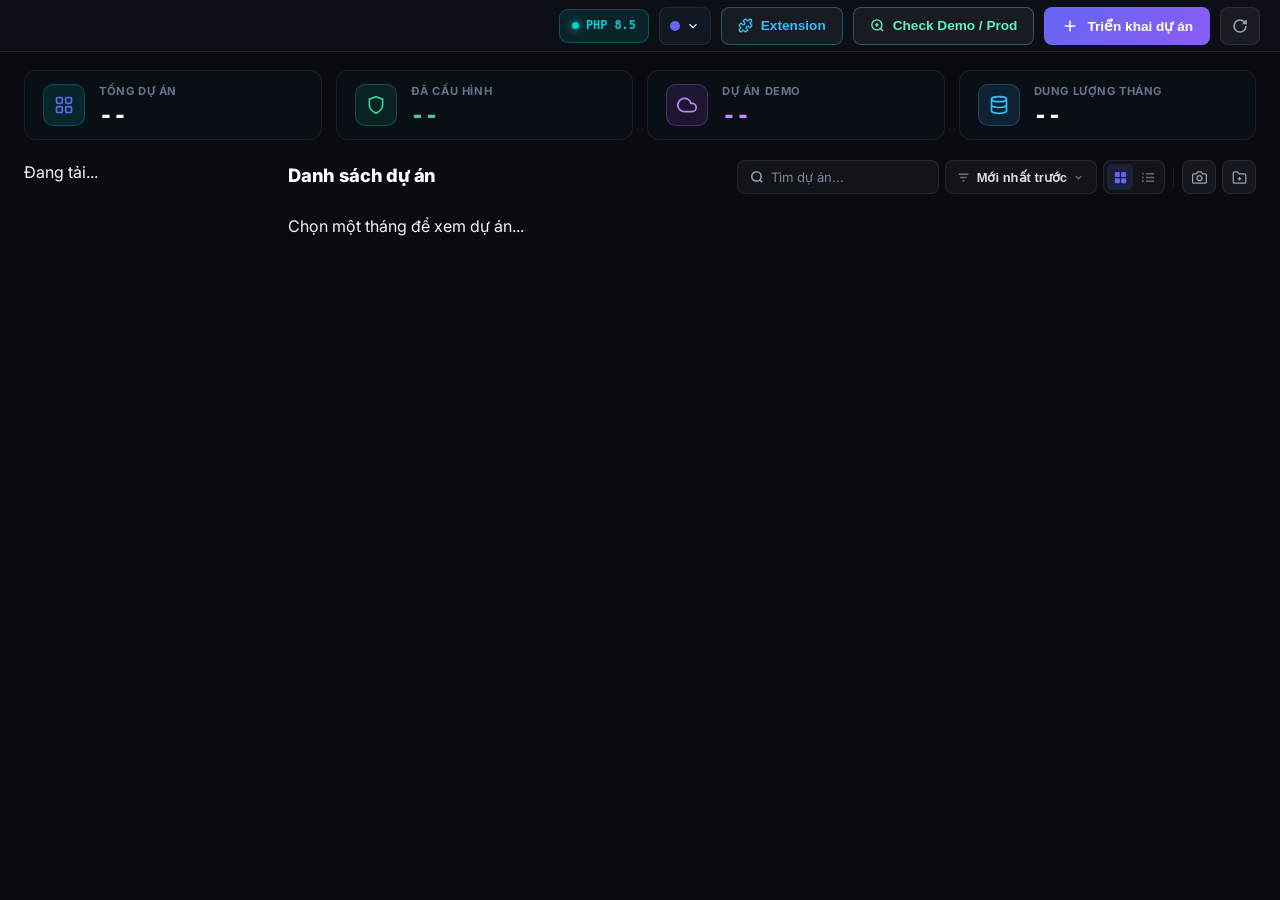
==== commit aa6c8c97: "feat: dong bo bao cao Nasani, cai dat Chrome Extension, sua VHost/Root Project, auto-resize va workf" ====
--- a/ui/pro/index.html
+++ b/ui/pro/index.html
@@ -28,7 +28,7 @@
                 window.open = function(url, target, features) {
                     if (url && typeof url === 'string') {
                         window.parent.postMessage({ type: 'rbw-open-url', url: url }, '*');
-                        return null;
+                        return { closed: false, focus: function() {} };
                     }
                     return origOpen ? origOpen.call(window, url, target, features) : null;
                 };
@@ -137,6 +137,12 @@
                         </div>
                     </div>
 
+                    <button class="btn btn-ghost" id="btn-nasani-extension" onclick="UI.showExtensionModal()" title="Cài đặt & Quản lý Tiện ích Chrome Nasani Sync (Đồng bộ Deadline & Tự động Báo cáo)" style="border-color: rgba(56, 189, 248, 0.35); color: #38bdf8;">
+                        <svg width="15" height="15" viewBox="0 0 24 24" fill="none" stroke="currentColor" stroke-width="2.2">
+                            <path d="M19.439 7.85c-.049.322.059.648.289.878l1.568 1.568c.47.47.706 1.087.706 1.704s-.235 1.233-.706 1.704l-1.611 1.611a.98.98 0 0 1-.837.276c-.47-.07-.802-.48-.968-.925a2.501 2.501 0 1 0-3.214 3.214c.446.166.855.497.925.968a.979.979 0 0 1-.276.837l-1.61 1.61a2.404 2.404 0 0 1-1.705.707 2.402 2.402 0 0 1-1.704-.706l-1.568-1.568a1.026 1.026 0 0 0-.877-.29c-.493.074-.84.504-1.02.968a2.5 2.5 0 1 1-3.237-3.237c.464-.18.894-.527.967-1.02a1.026 1.026 0 0 0-.289-.877l-1.568-1.568A2.402 2.402 0 0 1 1.998 12c0-.617.236-1.234.706-1.704L4.315 8.685a.98.98 0 0 1 .837-.276c.47.07.802.48.968.925a2.501 2.501 0 1 0 3.214-3.214c-.446-.166-.855-.497-.925-.968a.979.979 0 0 1 .276-.837l1.61-1.61a2.404 2.404 0 0 1 1.705-.707c.617 0 1.234.236 1.704.706l1.568 1.568c.23.23.556.338.877.29.493-.074.84-.504 1.02-.968a2.5 2.5 0 1 1 3.237 3.237c-.464.18-.894.527-.967 1.02Z"/>
+                        </svg>
+                        <span class="btn-text">Extension</span>
+                    </button>
                     <button class="btn btn-ghost btn-header-check-deploy" id="btn-check-deploy-status" onclick="App.checkCategoryDeployStatus()" title="Kiểm tra trạng thái dự án trên các phân vùng Demo / Production" style="border-color: rgba(95, 240, 190, 0.3); color: #5FF0BE">
                         <svg width="15" height="15" viewBox="0 0 24 24" fill="none" stroke="currentColor" stroke-width="2.2">
                             <circle cx="11" cy="11" r="8" />
@@ -560,7 +566,7 @@
                                         </svg>
                                         <span>Chọn tất cả</span>
                                     </button>
-                                    <button type="button" class="am-toolbar-btn" onclick="ImageTrimManager.loadImages()">
+                                    <button type="button" class="am-toolbar-btn" onclick="ImageTrimManager.loadImages(true)">
                                         <svg width="14" height="14" viewBox="0 0 24 24" fill="none" stroke="currentColor" stroke-width="2.5">
                                             <path d="M23 4v6h-6M1 20v-6h6M3.51 9a9 9 0 0 1 14.85-3.36L23 10M1 14l4.64 4.36A9 9 0 0020.49 15" />
                                         </svg>
@@ -771,6 +777,9 @@
                                     </div>
                                 </div>
                                 <div class="flex-align-center-gap10">
+                                    <button class="btn btn-ghost btn-sm" onclick="UI.switchProjectTab(document.getElementById('tab-btn-synccenter'), 'd_tab-synccenter')" style="display: flex; align-items: center; gap: 6px; font-weight: 600; padding: 7px 14px; border-radius: 8px; border-color: var(--border)">
+                                        ← Quay lại Sync Center
+                                    </button>
                                     <button class="btn btn-ghost btn-sm" onclick="SyncCenter.openBackupHistoryTab()" style="display: flex; align-items: center; gap: 6px; font-weight: 600; padding: 7px 14px; border-radius: 8px; border-color: var(--border)">
                                         🔄 Tải lại
                                     </button>
@@ -975,7 +984,7 @@
                                         </svg>
                                         Chọn ảnh (cho sub-type đang active)
                                         <span class="seed-img-total-chip">Tổng: <strong id="seed-img-total">0</strong> ảnh</span>
-                                        <button type="button" class="am-toolbar-btn" id="btn-seed-scan" style="margin-left:auto" onclick="SeedManager.scanFolder()">
+                                        <button type="button" class="am-toolbar-btn" id="btn-seed-scan" style="margin-left:auto" onclick="SeedManager.scanFolder('', true)">
                                             <svg width="13" height="13" viewBox="0 0 24 24" fill="none" stroke="currentColor" stroke-width="2.5">
                                                 <path d="M21 21l-6-6m2-5a7 7 0 11-14 0 7 7 0 0114 0z" />
                                             </svg>
@@ -1864,14 +1873,14 @@
     <div id="action-menu-portal" class="action-menu"></div>
 
     <script src="https://cdn.jsdelivr.net/npm/canvas-confetti@1.6.0/dist/confetti.browser.min.js"></script>
-    <script src="assets/js/tauri_bridge.js?v=1.0.2"></script>
-    <script src="assets/js/api.js?v=1.0.2"></script>
-    <script src="assets/js/ui.js?v=1.0.2"></script>
-    <script src="assets/js/app.js?v=1.0.2"></script>
-    <script src="assets/js/converter.js?v=1.0.0"></script>
-    <script src="assets/js/ai_checker.js?v=1.0.0"></script>
-    <script src="assets/js/schema_components.js?v=1.0.3"></script>
-    <script src="assets/js/schema_builder.js?v=1.0.3"></script>
+    <script src="assets/js/tauri_bridge.js?v=2.0.6"></script>
+    <script src="assets/js/api.js?v=2.0.3"></script>
+    <script src="assets/js/ui.js?v=2.0.3"></script>
+    <script src="assets/js/app.js?v=2.0.3"></script>
+    <script src="assets/js/converter.js?v=2.0.3"></script>
+    <script src="assets/js/ai_checker.js?v=2.0.3"></script>
+    <script src="assets/js/schema_components.js?v=2.0.3"></script>
+    <script src="assets/js/schema_builder.js?v=2.0.7"></script>
     <script type="module">
         import {
             Font,
@@ -1887,13 +1896,13 @@
             console.error('WOFF2 init failed', err);
         });
     </script>
-    <script src="assets/js/font_manager.js?v=1.0.0"></script>
-    <script src="assets/js/webp_manager.js?v=1.0.0"></script>
-    <script src="assets/js/image_trim_manager.js?v=1.0.0"></script>
-    <script src="assets/js/auto_media_manager.js?v=1.0.0"></script>
-    <script src="assets/js/seed_manager.js?v=1.0.1"></script>
-    <script src="assets/js/file_manager.js?v=1.0.0"></script>
-    <script src="assets/js/cache_clearer.js?v=1.0.0"></script>
+    <script src="assets/js/font_manager.js?v=2.0.3"></script>
+    <script src="assets/js/webp_manager.js?v=2.0.3"></script>
+    <script src="assets/js/image_trim_manager.js?v=2.0.3"></script>
+    <script src="assets/js/auto_media_manager.js?v=2.0.3"></script>
+    <script src="assets/js/seed_manager.js?v=2.0.3"></script>
+    <script src="assets/js/file_manager.js?v=2.0.3"></script>
+    <script src="assets/js/cache_clearer.js?v=2.0.3"></script>
     <!-- Change Type Database Modal -->
     <div id="change-type-modal" class="modal-overlay">
         <div class="modal" style="max-width: 500px">
--- a/ui/pro/assets/css/style.css
+++ b/ui/pro/assets/css/style.css
@@ -2721,9 +2721,10 @@
     display: flex;
     align-items: center;
     justify-content: space-between;
-    gap: 10px;
-    padding: 10px 12px;
-    border-radius: 10px;
+    gap: 8px;
+    padding: 6px 10px;
+    min-height: 34px;
+    border-radius: 8px;
     background: rgba(255, 255, 255, 0.025);
     border: 1px solid rgba(255, 255, 255, 0.07);
     transition: all 0.16s ease;
@@ -2754,29 +2755,29 @@
 
 .sb-text-input {
     width: 100%;
-    height: 34px !important;
-    font-size: 0.82rem !important;
-    border-radius: 8px !important;
+    height: 30px !important;
+    font-size: 0.74rem !important;
+    border-radius: 6px !important;
 }
 
 .sb-label {
     display: flex;
     align-items: center;
-    gap: 7px;
-    font-size: 0.82rem;
-    font-weight: 700;
+    gap: 6px;
+    font-size: 0.74rem;
+    font-weight: 600;
     color: var(--text, #f1f5f9);
-    letter-spacing: 0.3px;
+    letter-spacing: 0.2px;
     flex: 1;
     cursor: pointer;
     min-width: 0;
 }
 
 .sb-field-name {
-    font-size: 0.82rem;
-    font-weight: 700;
+    font-size: 0.74rem;
+    font-weight: 600;
     color: var(--text, #f1f5f9);
-    letter-spacing: 0.3px;
+    letter-spacing: 0.2px;
 }
 
 .sb-field-actions {
@@ -2792,13 +2793,13 @@
 
 /* Delete Option Button (×) */
 .btn-del-opt {
-    width: 22px;
-    height: 22px;
-    border-radius: 6px;
+    width: 18px;
+    height: 18px;
+    border-radius: 5px;
     border: 1px solid transparent;
     background: transparent;
     color: var(--muted);
-    font-size: 14px;
+    font-size: 13px;
     font-weight: 700;
     line-height: 1;
     display: inline-flex;
@@ -2830,8 +2831,8 @@
     position: relative;
     display: inline-flex;
     align-items: center;
-    width: 38px;
-    height: 22px;
+    width: 32px;
+    height: 18px;
     flex-shrink: 0;
     margin: 0;
     vertical-align: middle;
@@ -2851,14 +2852,14 @@
     inset: 0;
     background-color: #334155;
     transition: all 0.25s ease;
-    border-radius: 22px;
+    border-radius: 18px;
 }
 
 .sb-slider:before {
     position: absolute;
     content: "";
-    height: 16px;
-    width: 16px;
+    height: 12px;
+    width: 12px;
     left: 3px;
     top: 50%;
     transform: translateY(-50%);
@@ -2873,7 +2874,7 @@
 }
 
 input:checked+.sb-slider:before {
-    transform: translate(16px, -50%);
+    transform: translate(14px, -50%);
 }
 
 /* File Select in Schema Builder */
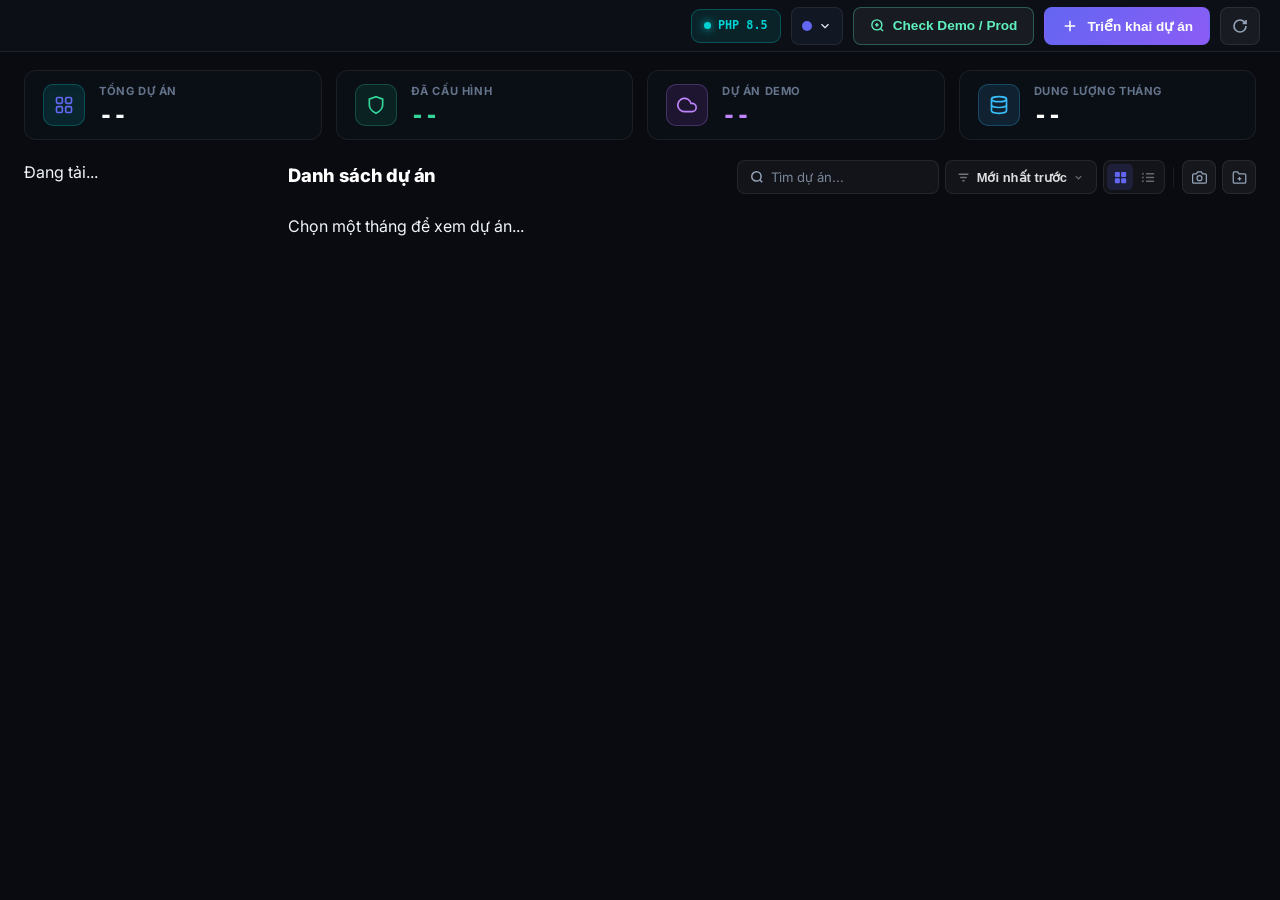
==== commit 695d353a: "feat: macos auto update, extension in store, fix seed types cache" ====
--- a/ui/pro/index.html
+++ b/ui/pro/index.html
@@ -137,12 +137,6 @@
                         </div>
                     </div>
 
-                    <button class="btn btn-ghost" id="btn-nasani-extension" onclick="UI.showExtensionModal()" title="Cài đặt & Quản lý Tiện ích Chrome Nasani Sync (Đồng bộ Deadline & Tự động Báo cáo)" style="border-color: rgba(56, 189, 248, 0.35); color: #38bdf8;">
-                        <svg width="15" height="15" viewBox="0 0 24 24" fill="none" stroke="currentColor" stroke-width="2.2">
-                            <path d="M19.439 7.85c-.049.322.059.648.289.878l1.568 1.568c.47.47.706 1.087.706 1.704s-.235 1.233-.706 1.704l-1.611 1.611a.98.98 0 0 1-.837.276c-.47-.07-.802-.48-.968-.925a2.501 2.501 0 1 0-3.214 3.214c.446.166.855.497.925.968a.979.979 0 0 1-.276.837l-1.61 1.61a2.404 2.404 0 0 1-1.705.707 2.402 2.402 0 0 1-1.704-.706l-1.568-1.568a1.026 1.026 0 0 0-.877-.29c-.493.074-.84.504-1.02.968a2.5 2.5 0 1 1-3.237-3.237c.464-.18.894-.527.967-1.02a1.026 1.026 0 0 0-.289-.877l-1.568-1.568A2.402 2.402 0 0 1 1.998 12c0-.617.236-1.234.706-1.704L4.315 8.685a.98.98 0 0 1 .837-.276c.47.07.802.48.968.925a2.501 2.501 0 1 0 3.214-3.214c-.446-.166-.855-.497-.925-.968a.979.979 0 0 1 .276-.837l1.61-1.61a2.404 2.404 0 0 1 1.705-.707c.617 0 1.234.236 1.704.706l1.568 1.568c.23.23.556.338.877.29.493-.074.84-.504 1.02-.968a2.5 2.5 0 1 1 3.237 3.237c-.464.18-.894.527-.967 1.02Z"/>
-                        </svg>
-                        <span class="btn-text">Extension</span>
-                    </button>
                     <button class="btn btn-ghost btn-header-check-deploy" id="btn-check-deploy-status" onclick="App.checkCategoryDeployStatus()" title="Kiểm tra trạng thái dự án trên các phân vùng Demo / Production" style="border-color: rgba(95, 240, 190, 0.3); color: #5FF0BE">
                         <svg width="15" height="15" viewBox="0 0 24 24" fill="none" stroke="currentColor" stroke-width="2.2">
                             <circle cx="11" cy="11" r="8" />
@@ -963,11 +957,19 @@
                             <div class="seed-layout">
                                 <!-- LEFT: sub-types -->
                                 <div class="seed-left">
-                                    <div class="seed-panel-header">
-                                        <svg width="14" height="14" viewBox="0 0 24 24" fill="none" stroke="currentColor" stroke-width="2">
-                                            <path d="M4 6h16M4 12h16M4 18h7" />
-                                        </svg>
-                                        Chọn sub-type cần tạo
+                                    <div class="seed-panel-header" style="display:flex;align-items:center;justify-content:space-between;">
+                                        <div style="display:flex;align-items:center;gap:6px;">
+                                            <svg width="14" height="14" viewBox="0 0 24 24" fill="none" stroke="currentColor" stroke-width="2">
+                                                <path d="M4 6h16M4 12h16M4 18h7" />
+                                            </svg>
+                                            Chọn sub-type cần tạo
+                                        </div>
+                                        <button type="button" class="am-toolbar-btn" id="btn-seed-refresh-types" title="Làm mới danh sách Type từ cấu hình" style="padding:2px 8px;font-size:11px;">
+                                            <svg width="12" height="12" viewBox="0 0 24 24" fill="none" stroke="currentColor" stroke-width="2">
+                                                <path d="M21.5 2v6h-6M21.34 15.57a10 10 0 1 1-.57-8.38l5.67-5.67"/>
+                                            </svg>
+                                            Quét lại
+                                        </button>
                                     </div>
                                     <div id="seed-sub-types" class="seed-sub-types">
                                         <div class="seed-state">Đang tải cấu hình...</div>
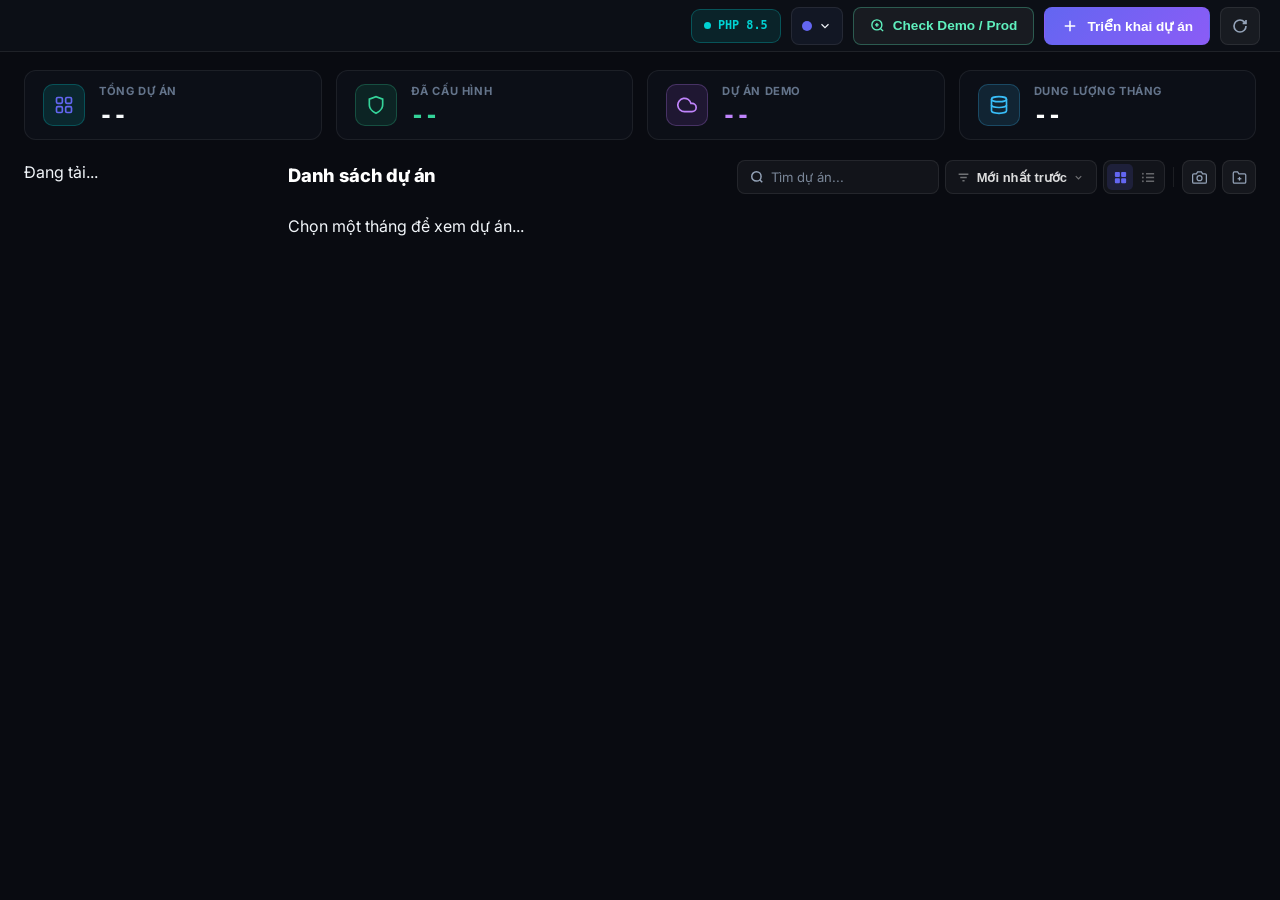
==== commit 8b54e72e: "feat: optimize RBW Pro CPU/tray idle, fix admin auto-login, extension bridge, and polish Light Mode " ====
--- a/ui/pro/index.html
+++ b/ui/pro/index.html
@@ -38,8 +38,8 @@
     <link rel="preconnect" href="https://fonts.googleapis.com">
     <link rel="preconnect" href="https://fonts.gstatic.com" crossorigin>
     <link href="https://fonts.googleapis.com/css2?family=Inter:wght@400;500;600;700;800&display=swap" rel="stylesheet">
-    <link rel="stylesheet" href="assets/css/style.css?v=1.0.8">
-    <link rel="stylesheet" href="assets/css/theme-sync.css?v=1.1.2">
+    <link rel="stylesheet" href="assets/css/style.css?v=1.0.9">
+    <link rel="stylesheet" href="assets/css/theme-sync.css?v=1.1.5">
 </head>
 
 <body>
@@ -145,7 +145,7 @@
                         </svg>
                         <span class="btn-text">Check Demo / Prod</span>
                     </button>
-                    <button class="btn btn-primary btn-header-deploy" onclick="App.showDeployProjectModal()" title="Triển khai dự án lên Server Demo">
+                    <button class="btn btn-primary btn-header-deploy" onclick="App.showDeployProjectModal()" title="Triển khai dự án mới">
                         <svg width="18" height="18" viewBox="0 0 24 24" fill="none" stroke="currentColor" stroke-width="2">
                             <path d="M12 5v14M5 12h14" />
                         </svg>
@@ -348,17 +348,44 @@
                 <!-- VIEW: PROJECT DETAIL (FULL PAGE) -->
                 <div id="view-project-detail" class="view-section" style="display:none; padding-top: 6px">
                     <div class="project-master-tabs tabs">
-                        <button class="btn btn-ghost project-tab-btn tab active" data-tab="d_tab-config" onclick="UI.switchProjectTab(this, 'd_tab-config')" title="Cấu hình &amp; Triển khai dự án (Local / Demo / Prod)">⚙️ Cấu hình &amp; Deploy</button>
-                        <button class="btn btn-ghost project-tab-btn tab" data-tab="d_tab-schema" onclick="UI.switchProjectTab(this, 'd_tab-schema')" title="Visual Schema Builder — Cấu hình Type &amp; Module">▤ Schema</button>
-                        <button class="btn btn-ghost project-tab-btn tab" data-tab="d_tab-fonts" onclick="UI.switchProjectTab(this, 'd_tab-fonts')" title="Quản lý &amp; Nhúng Fonts chữ (Local &amp; Google Fonts)">🖋️ Fonts</button>
+                        <button class="btn btn-ghost project-tab-btn tab active" data-tab="d_tab-config" onclick="UI.switchProjectTab(this, 'd_tab-config')" title="Cấu hình &amp; Triển khai dự án (Local / Demo / Prod)">
+                            <svg class="tab-svg-icon" width="14" height="14" viewBox="0 0 24 24" fill="none" stroke="currentColor" stroke-width="2" stroke-linecap="round" stroke-linejoin="round"><circle cx="12" cy="12" r="3"/><path d="M19.4 15a1.65 1.65 0 0 0 .33 1.82l.06.06a2 2 0 0 1-2.83 2.83l-.06-.06a1.65 1.65 0 0 0-1.82-.33 1.65 1.65 0 0 0-1 1.51V21a2 2 0 0 1-4 0v-.09A1.65 1.65 0 0 0 9 19.4a1.65 1.65 0 0 0-1.82.33l-.06.06a2 2 0 0 1-2.83-2.83l.06-.06a1.65 1.65 0 0 0 .33-1.82 1.65 1.65 0 0 0-1.51-1H3a2 2 0 0 1 0-4h.09A1.65 1.65 0 0 0 4.6 9a1.65 1.65 0 0 0-.33-1.82l-.06-.06a2 2 0 0 1 2.83-2.83l.06.06a1.65 1.65 0 0 0 1.82.33H9a1.65 1.65 0 0 0 1-1.51V3a2 2 0 0 1 4 0v.09a1.65 1.65 0 0 0 1 1.51 1.65 1.65 0 0 0 1.82-.33l.06-.06a2 2 0 0 1 2.83 2.83l-.06.06a1.65 1.65 0 0 0-.33 1.82V9a1.65 1.65 0 0 0 1.51 1H21a2 2 0 0 1 0 4h-.09a1.65 1.65 0 0 0-1.51 1z"/></svg>
+                            <span>Cấu hình &amp; Deploy</span>
+                        </button>
+                        <button class="btn btn-ghost project-tab-btn tab" data-tab="d_tab-schema" onclick="UI.switchProjectTab(this, 'd_tab-schema')" title="Visual Schema Builder — Cấu hình Type &amp; Module">
+                            <svg class="tab-svg-icon" width="14" height="14" viewBox="0 0 24 24" fill="none" stroke="currentColor" stroke-width="2" stroke-linecap="round" stroke-linejoin="round"><rect x="3" y="3" width="7" height="7" rx="1"/><rect x="14" y="3" width="7" height="7" rx="1"/><rect x="14" y="14" width="7" height="7" rx="1"/><rect x="3" y="14" width="7" height="7" rx="1"/></svg>
+                            <span>Schema</span>
+                        </button>
+                        <button class="btn btn-ghost project-tab-btn tab" data-tab="d_tab-fonts" onclick="UI.switchProjectTab(this, 'd_tab-fonts')" title="Quản lý &amp; Nhúng Fonts chữ (Local &amp; Google Fonts)">
+                            <svg class="tab-svg-icon" width="14" height="14" viewBox="0 0 24 24" fill="none" stroke="currentColor" stroke-width="2" stroke-linecap="round" stroke-linejoin="round"><polyline points="4 7 4 4 20 4 20 7"/><line x1="9" y1="20" x2="15" y2="20"/><line x1="12" y1="4" x2="12" y2="20"/></svg>
+                            <span>Fonts</span>
+                        </button>
                         <span class="project-tabs-divider" aria-hidden="true"></span>
-                        <button class="btn btn-ghost project-tab-btn tab" data-tab="d_tab-webp" onclick="UI.switchProjectTab(this, 'd_tab-webp')" title="Convert &amp; Tối ưu ảnh sang định dạng WebP">🖼️ WebP</button>
-                        <button class="btn btn-ghost project-tab-btn tab" data-tab="d_tab-trim" onclick="UI.switchProjectTab(this, 'd_tab-trim')" title="Cắt viền thừa (Trim) ảnh hàng loạt">✂️ Trim ảnh</button>
-                        <button class="btn btn-ghost project-tab-btn tab" data-tab="d_tab-auto-media" onclick="UI.switchProjectTab(this, 'd_tab-auto-media')" title="Tự động gắn (Map) ảnh vào dữ liệu">🤖 Map ảnh</button>
-                        <button class="btn btn-ghost project-tab-btn tab" data-tab="d_tab-seed" onclick="UI.switchProjectTab(this, 'd_tab-seed')" title="Tạo dữ liệu mẫu (Seed Data) tự động">🌱 Data mẫu</button>
+                        <button class="btn btn-ghost project-tab-btn tab" data-tab="d_tab-webp" onclick="UI.switchProjectTab(this, 'd_tab-webp')" title="Convert &amp; Tối ưu ảnh sang định dạng WebP">
+                            <svg class="tab-svg-icon" width="14" height="14" viewBox="0 0 24 24" fill="none" stroke="currentColor" stroke-width="2" stroke-linecap="round" stroke-linejoin="round"><rect x="3" y="3" width="18" height="18" rx="2" ry="2"/><circle cx="8.5" cy="8.5" r="1.5"/><polyline points="21 15 16 10 5 21"/></svg>
+                            <span>WebP</span>
+                        </button>
+                        <button class="btn btn-ghost project-tab-btn tab" data-tab="d_tab-trim" onclick="UI.switchProjectTab(this, 'd_tab-trim')" title="Cắt viền thừa (Trim) ảnh hàng loạt">
+                            <svg class="tab-svg-icon" width="14" height="14" viewBox="0 0 24 24" fill="none" stroke="currentColor" stroke-width="2" stroke-linecap="round" stroke-linejoin="round"><circle cx="6" cy="6" r="3"/><circle cx="6" cy="18" r="3"/><line x1="20" y1="4" x2="8.12" y2="15.88"/><line x1="14.47" y1="14.48" x2="20" y2="20"/><line x1="8.12" y1="8.12" x2="12" y2="12"/></svg>
+                            <span>Trim ảnh</span>
+                        </button>
+                        <button class="btn btn-ghost project-tab-btn tab" data-tab="d_tab-auto-media" onclick="UI.switchProjectTab(this, 'd_tab-auto-media')" title="Tự động gắn (Map) ảnh vào dữ liệu">
+                            <svg class="tab-svg-icon" width="14" height="14" viewBox="0 0 24 24" fill="none" stroke="currentColor" stroke-width="2" stroke-linecap="round" stroke-linejoin="round"><path d="M10 13a5 5 0 0 0 7.54.54l3-3a5 5 0 0 0-7.07-7.07l-1.72 1.71"/><path d="M14 11a5 5 0 0 0-7.54-.54l-3 3a5 5 0 0 0 7.07 7.07l1.71-1.71"/></svg>
+                            <span>Map ảnh</span>
+                        </button>
+                        <button class="btn btn-ghost project-tab-btn tab" data-tab="d_tab-seed" onclick="UI.switchProjectTab(this, 'd_tab-seed')" title="Tạo dữ liệu mẫu (Seed Data) tự động">
+                            <svg class="tab-svg-icon" width="14" height="14" viewBox="0 0 24 24" fill="none" stroke="currentColor" stroke-width="2" stroke-linecap="round" stroke-linejoin="round"><ellipse cx="12" cy="5" rx="9" ry="3"/><path d="M21 12c0 1.66-4 3-9 3s-9-1.34-9-3"/><path d="M3 5v14c0 1.66 4 3 9 3s9-1.34 9-3V5"/></svg>
+                            <span>Data mẫu</span>
+                        </button>
                         <span class="project-tabs-divider" aria-hidden="true"></span>
-                        <button id="tab-btn-filemanager" class="btn btn-ghost project-tab-btn tab" data-tab="d_tab-filemanager" onclick="UI.switchProjectTab(this, 'd_tab-filemanager'); typeof FileManager !== 'undefined' && FileManager.init()" title="Quản lý File trực tiếp trên Hosting">📁 File Host</button>
-                        <button id="tab-btn-synccenter" class="btn btn-ghost project-tab-btn tab" data-tab="d_tab-synccenter" onclick="UI.switchProjectTab(this, 'd_tab-synccenter'); typeof SyncCenter !== 'undefined' && SyncCenter.init()" title="Sync Center — Đồng bộ Code &amp; Database hai chiều">🔄 Đồng bộ</button>
+                        <button id="tab-btn-filemanager" class="btn btn-ghost project-tab-btn tab" data-tab="d_tab-filemanager" onclick="UI.switchProjectTab(this, 'd_tab-filemanager')" title="Quản lý File trực tiếp trên Hosting">
+                            <svg class="tab-svg-icon" width="14" height="14" viewBox="0 0 24 24" fill="none" stroke="currentColor" stroke-width="2" stroke-linecap="round" stroke-linejoin="round"><path d="M22 19a2 2 0 0 1-2 2H4a2 2 0 0 1-2-2V5a2 2 0 0 1 2-2h5l2 3h9a2 2 0 0 1 2 2z"/></svg>
+                            <span>File Host</span>
+                        </button>
+                        <button id="tab-btn-synccenter" class="btn btn-ghost project-tab-btn tab" data-tab="d_tab-synccenter" onclick="UI.switchProjectTab(this, 'd_tab-synccenter')" title="Sync Center — Đồng bộ Code &amp; Database hai chiều">
+                            <svg class="tab-svg-icon" width="14" height="14" viewBox="0 0 24 24" fill="none" stroke="currentColor" stroke-width="2" stroke-linecap="round" stroke-linejoin="round"><polyline points="23 4 23 10 17 10"/><polyline points="1 20 1 14 7 14"/><path d="M3.51 9a9 9 0 0 1 14.85-3.36L23 10M1 14l4.64 4.36A9 9 0 0 0 20.49 15"/></svg>
+                            <span>Đồng bộ</span>
+                        </button>
                     </div>
 
                     <!-- TAB: CONFIG & DEPLOY -->
@@ -712,11 +739,13 @@
                                         <div style="display: flex; align-items: center; gap: 8px">
                                             <h3 class="card-title-sm" style="font-size: 14px; font-weight: 800; letter-spacing: 0.03em; margin: 0">TRUNG TÂM ĐỒNG BỘ 2 CHIỀU (SYNC CENTER)</h3>
                                             <div class="sc-env-switcher" style="display: inline-flex; border: 1px solid var(--border); border-radius: 8px; padding: 2px; margin-left: 6px">
-                                                <button type="button" class="sc-env-btn sc-env-demo active" onclick="SyncCenter.setEnv('demo')" id="sc-env-btn-demo" style="height: 26px; padding: 0 10px; font-size: 11.5px; font-weight: 700; border-radius: 6px; border: none; background: var(--primary, #00d2d3); color: #000; cursor: pointer; transition: all 0.2s">
-                                                    🌐 Demo
+                                                <button type="button" class="sc-env-btn sc-env-demo active" onclick="SyncCenter.setEnv('demo')" id="sc-env-btn-demo" style="height: 26px; padding: 0 10px; font-size: 11.5px; font-weight: 700; border-radius: 6px; border: none; background: var(--primary, #00d2d3); color: #000; cursor: pointer; transition: all 0.2s; display: inline-flex; align-items: center; gap: 5px">
+                                                    <svg width="12" height="12" viewBox="0 0 24 24" fill="none" stroke="currentColor" stroke-width="2.2" stroke-linecap="round" stroke-linejoin="round"><circle cx="12" cy="12" r="10"/><line x1="2" y1="12" x2="22" y2="12"/><path d="M12 2a15.3 15.3 0 0 1 4 10 15.3 15.3 0 0 1-4 10 15.3 15.3 0 0 1-4-10 15.3 15.3 0 0 1 4-10z"/></svg>
+                                                    <span>Demo</span>
                                                 </button>
-                                                <button type="button" class="sc-env-btn sc-env-prod" onclick="SyncCenter.setEnv('prod')" id="sc-env-btn-prod" style="height: 26px; padding: 0 10px; font-size: 11.5px; font-weight: 700; border-radius: 6px; border: none; background: transparent; cursor: pointer; transition: all 0.2s">
-                                                    🚀 Production
+                                                <button type="button" class="sc-env-btn sc-env-prod" onclick="SyncCenter.setEnv('prod')" id="sc-env-btn-prod" style="height: 26px; padding: 0 10px; font-size: 11.5px; font-weight: 700; border-radius: 6px; border: none; background: transparent; cursor: pointer; transition: all 0.2s; display: inline-flex; align-items: center; gap: 5px">
+                                                    <svg width="12" height="12" viewBox="0 0 24 24" fill="none" stroke="currentColor" stroke-width="2.2" stroke-linecap="round" stroke-linejoin="round"><rect x="2" y="3" width="20" height="8" rx="2"/><rect x="2" y="13" width="20" height="8" rx="2"/><line x1="6" y1="7" x2="6.01" y2="7"/><line x1="6" y1="17" x2="6.01" y2="17"/></svg>
+                                                    <span>Production</span>
                                                 </button>
                                             </div>
                                         </div>
@@ -729,14 +758,16 @@
                                         <span style="text-transform: none; letter-spacing: normal">Đồng bộ ClearData</span>
                                     </label>
                                     <button class="btn btn-ghost btn-sm" onclick="SyncCenter.openBackupHistory()" style="height: 38px; box-sizing: border-box; display: inline-flex; align-items: center; gap: 8px; font-weight: 600; padding: 0 14px; border-radius: 8px; border-color: var(--border); margin: 0; text-transform: none">
-                                        <svg width="14" height="14" viewBox="0 0 24 24" fill="none" stroke="currentColor" stroke-width="2.2">
+                                        <svg width="14" height="14" viewBox="0 0 24 24" fill="none" stroke="currentColor" stroke-width="2.2" stroke-linecap="round" stroke-linejoin="round">
                                             <path d="M12 22s8-4 8-10V5l-8-3-8 3v7c0 6 8 10 8 10z" />
-                                        </svg> 📦 Lịch sử Backup
+                                        </svg>
+                                        <span>Lịch sử Backup</span>
                                     </button>
                                     <button class="btn btn-ghost btn-sm" id="sc-btn-clear-cache" onclick="SyncCenter.clearCompiledCache()" style="height: 38px; box-sizing: border-box; display: inline-flex; align-items: center; gap: 8px; font-weight: 600; padding: 0 14px; border-radius: 8px; border-color: var(--border); margin: 0; text-transform: none" title="Xoá sạch toàn bộ cache views compiled (.bladec) trên Local và Remote">
-                                        <svg width="14" height="14" viewBox="0 0 24 24" fill="none" stroke="currentColor" stroke-width="2.2">
+                                        <svg width="14" height="14" viewBox="0 0 24 24" fill="none" stroke="currentColor" stroke-width="2.2" stroke-linecap="round" stroke-linejoin="round">
                                             <path d="M3 6h18M19 6v14a2 2 0 0 1-2 2H7a2 2 0 0 1-2-2V6m3 0V4a2 2 0 0 1 2-2h4a2 2 0 0 1 2 2v2M10 11v6M14 11v6" />
-                                        </svg> 🧹 Xoá Cache Compiled
+                                        </svg>
+                                        <span>Xoá Cache Compiled</span>
                                     </button>
                                     <button class="btn btn-outline btn-sm" id="sc-btn-scan" onclick="SyncCenter.scan()" style="height: 38px; box-sizing: border-box; display: inline-flex; align-items: center; gap: 8px; font-weight: 600; padding: 0 14px; border-radius: 8px; border-color: var(--border); margin: 0; text-transform: none">
                                         <svg width="14" height="14" viewBox="0 0 24 24" fill="none" stroke="currentColor" stroke-width="2.2">
@@ -774,8 +805,9 @@
                                     <button class="btn btn-ghost btn-sm" onclick="UI.switchProjectTab(document.getElementById('tab-btn-synccenter'), 'd_tab-synccenter')" style="display: flex; align-items: center; gap: 6px; font-weight: 600; padding: 7px 14px; border-radius: 8px; border-color: var(--border)">
                                         ← Quay lại Sync Center
                                     </button>
-                                    <button class="btn btn-ghost btn-sm" onclick="SyncCenter.openBackupHistoryTab()" style="display: flex; align-items: center; gap: 6px; font-weight: 600; padding: 7px 14px; border-radius: 8px; border-color: var(--border)">
-                                        🔄 Tải lại
+                                    <button class="btn btn-ghost btn-sm" onclick="SyncCenter.openBackupHistoryTab()" style="display: inline-flex; align-items: center; gap: 6px; font-weight: 600; padding: 7px 14px; border-radius: 8px; border-color: var(--border)">
+                                        <svg width="13" height="13" viewBox="0 0 24 24" fill="none" stroke="currentColor" stroke-width="2.2" stroke-linecap="round" stroke-linejoin="round"><polyline points="23 4 23 10 17 10"/><polyline points="1 20 1 14 7 14"/><path d="M3.51 9a9 9 0 0 1 14.85-3.36L23 10M1 14l4.64 4.36A9 9 0 0 0 20.49 15"/></svg>
+                                        <span>Tải lại</span>
                                     </button>
                                 </div>
                             </div>
@@ -795,11 +827,13 @@
                                         <div style="display: flex; align-items: center; gap: 8px">
                                             <h3 class="card-title-sm" style="font-size: 14px; font-weight: 800; letter-spacing: 0.03em; margin: 0">QUẢN LÝ FILE TRÊN HOSTING (FTP)</h3>
                                             <div class="fm-env-switcher" style="display: inline-flex; border: 1px solid var(--border); border-radius: 8px; padding: 2px; margin-left: 6px">
-                                                <button type="button" class="fm-env-btn fm-env-demo active" onclick="FileManager.setEnv('demo')" id="fm-env-btn-demo" style="height: 26px; padding: 0 10px; font-size: 11.5px; font-weight: 700; border-radius: 6px; border: none; background: var(--primary, #00d2d3); color: #000; cursor: pointer; transition: all 0.2s">
-                                                    🌐 Demo
+                                                <button type="button" class="fm-env-btn fm-env-demo active" onclick="FileManager.setEnv('demo')" id="fm-env-btn-demo" style="height: 26px; padding: 0 10px; font-size: 11.5px; font-weight: 700; border-radius: 6px; border: none; background: var(--primary, #00d2d3); color: #000; cursor: pointer; transition: all 0.2s; display: inline-flex; align-items: center; gap: 5px">
+                                                    <svg width="12" height="12" viewBox="0 0 24 24" fill="none" stroke="currentColor" stroke-width="2.2" stroke-linecap="round" stroke-linejoin="round"><circle cx="12" cy="12" r="10"/><line x1="2" y1="12" x2="22" y2="12"/><path d="M12 2a15.3 15.3 0 0 1 4 10 15.3 15.3 0 0 1-4 10 15.3 15.3 0 0 1-4-10 15.3 15.3 0 0 1 4-10z"/></svg>
+                                                    <span>Demo</span>
                                                 </button>
-                                                <button type="button" class="fm-env-btn fm-env-prod" onclick="FileManager.setEnv('prod')" id="fm-env-btn-prod" style="height: 26px; padding: 0 10px; font-size: 11.5px; font-weight: 700; border-radius: 6px; border: none; background: transparent; cursor: pointer; transition: all 0.2s">
-                                                    🚀 Production
+                                                <button type="button" class="fm-env-btn fm-env-prod" onclick="FileManager.setEnv('prod')" id="fm-env-btn-prod" style="height: 26px; padding: 0 10px; font-size: 11.5px; font-weight: 700; border-radius: 6px; border: none; background: transparent; cursor: pointer; transition: all 0.2s; display: inline-flex; align-items: center; gap: 5px">
+                                                    <svg width="12" height="12" viewBox="0 0 24 24" fill="none" stroke="currentColor" stroke-width="2.2" stroke-linecap="round" stroke-linejoin="round"><rect x="2" y="3" width="20" height="8" rx="2"/><rect x="2" y="13" width="20" height="8" rx="2"/><line x1="6" y1="7" x2="6.01" y2="7"/><line x1="6" y1="17" x2="6.01" y2="17"/></svg>
+                                                    <span>Production</span>
                                                 </button>
                                             </div>
                                         </div>
@@ -807,9 +841,18 @@
                                     </div>
                                 </div>
                                 <div class="flex-align-center-gap10">
-                                    <button class="btn btn-primary" onclick="FileManager.showUploadModal()">☁️ Tải lên</button>
-                                    <button class="btn btn-secondary" onclick="FileManager.showCreateDirModal()">📁 Tạo thư mục</button>
-                                    <button class="btn btn-ghost" onclick="FileManager.loadCurrentPath(); FileManager.loadTree();">🔄 Làm mới</button>
+                                    <button class="btn btn-primary" onclick="FileManager.showUploadModal()" style="display: inline-flex; align-items: center; gap: 6px">
+                                        <svg width="14" height="14" viewBox="0 0 24 24" fill="none" stroke="currentColor" stroke-width="2.2" stroke-linecap="round" stroke-linejoin="round"><path d="M21 15v4a2 2 0 0 1-2 2H5a2 2 0 0 1-2-2v-4"/><polyline points="17 8 12 3 7 8"/><line x1="12" y1="3" x2="12" y2="15"/></svg>
+                                        <span>Tải lên</span>
+                                    </button>
+                                    <button class="btn btn-secondary" onclick="FileManager.showCreateDirModal()" style="display: inline-flex; align-items: center; gap: 6px">
+                                        <svg width="14" height="14" viewBox="0 0 24 24" fill="none" stroke="currentColor" stroke-width="2.2" stroke-linecap="round" stroke-linejoin="round"><path d="M22 19a2 2 0 0 1-2 2H4a2 2 0 0 1-2-2V5a2 2 0 0 1 2-2h5l2 3h9a2 2 0 0 1 2 2z"/><line x1="12" y1="11" x2="12" y2="17"/><line x1="9" y1="14" x2="15" y2="14"/></svg>
+                                        <span>Tạo thư mục</span>
+                                    </button>
+                                    <button class="btn btn-ghost" onclick="FileManager.loadCurrentPath(); FileManager.loadTree();" style="display: inline-flex; align-items: center; gap: 6px">
+                                        <svg width="14" height="14" viewBox="0 0 24 24" fill="none" stroke="currentColor" stroke-width="2.2" stroke-linecap="round" stroke-linejoin="round"><polyline points="23 4 23 10 17 10"/><polyline points="1 20 1 14 7 14"/><path d="M3.51 9a9 9 0 0 1 14.85-3.36L23 10M1 14l4.64 4.36A9 9 0 0 0 20.49 15"/></svg>
+                                        <span>Làm mới</span>
+                                    </button>
                                 </div>
                             </div>
 
@@ -817,13 +860,20 @@
                             <div class="fm-layout-split" style="display: flex; gap: 16px; min-height: 520px">
                                 <!-- Left Sidebar: Directory Tree -->
                                 <div class="fm-tree-sidebar" style="width: 250px; min-width: 210px; max-width: 300px; border: 1px solid var(--border); border-radius: 10px; display: flex; flex-direction: column; overflow: hidden">
-                                    <div style="padding: 10px 14px; border-bottom: 1px solid var(--border); display: flex; align-items: center; justify-content: space-between">
+                                    <div class="fm-tree-header" style="padding: 10px 14px; border-bottom: 1px solid var(--border); display: flex; align-items: center; justify-content: space-between">
                                         <span style="font-size: 11px; font-weight: 700; text-transform: uppercase; letter-spacing: 0.05em; display: flex; align-items: center; gap: 6px">
                                             <svg width="13" height="13" viewBox="0 0 24 24" fill="none" stroke="currentColor" stroke-width="2">
                                                 <path d="M22 19a2 2 0 0 1-2 2H4a2 2 0 0 1-2-2V5a2 2 0 0 1 2-2h5l2 3h9a2 2 0 0 1 2 2z" />
                                             </svg> CÂY THƯ MỤC
                                         </span>
-                                        <button class="btn btn-ghost btn-sm" onclick="FileManager.loadTree(true); FileManager.loadCurrentPath();" style="padding: 2px 6px; font-size: 11px" title="Tải lại cây thư mục">🔄</button>
+                                        <button type="button" class="fm-tree-reload-btn" onclick="FileManager.loadTree(true); FileManager.loadCurrentPath();" title="Tải lại cây thư mục">
+                                            <svg width="13" height="13" viewBox="0 0 24 24" fill="none" stroke="currentColor" stroke-width="2.2" stroke-linecap="round" stroke-linejoin="round">
+                                                <path d="M21 12a9 9 0 0 0-9-9 9.75 9.75 0 0 0-6.74 2.74L3 8" />
+                                                <path d="M3 3v5h5" />
+                                                <path d="M3 12a9 9 0 0 0 9 9 9.75 9.75 0 0 0 6.74-2.74L21 16" />
+                                                <path d="M16 16h5v5" />
+                                            </svg>
+                                        </button>
                                     </div>
                                     <div id="fm-tree-container" style="flex: 1; overflow-y: auto; padding: 10px 8px; font-size: 13px">
                                         <div style="color: var(--text-muted, #888); text-align: center; padding: 20px 0; font-size: 12px">Đang tải cây thư mục...</div>
@@ -850,10 +900,12 @@
                                         </div>
                                         <div style="display: flex; align-items: center; gap: 8px">
                                             <button type="button" class="btn btn-sm" onclick="FileManager.deleteSelectedItems()" style="background: rgba(255, 118, 117, 0.15); border: 1px solid var(--border); color: #ff7675; font-weight: 600; padding: 5px 14px; border-radius: 6px; display: inline-flex; align-items: center; gap: 6px; cursor: pointer">
-                                                🗑️ Xóa các mục đã chọn
+                                                <svg width="13" height="13" viewBox="0 0 24 24" fill="none" stroke="currentColor" stroke-width="2" stroke-linecap="round" stroke-linejoin="round"><polyline points="3 6 5 6 21 6"/><path d="M19 6v14a2 2 0 0 1-2 2H7a2 2 0 0 1-2-2V6m3 0V4a2 2 0 0 1 2-2h4a2 2 0 0 1 2 2v2"/></svg>
+                                                <span>Xóa các mục đã chọn</span>
                                             </button>
-                                            <button type="button" class="btn btn-ghost btn-sm" onclick="FileManager.clearSelection()" style="padding: 5px 10px; font-size: 12px; cursor: pointer">
-                                                ✕ Bỏ chọn
+                                            <button type="button" class="btn btn-ghost btn-sm" onclick="FileManager.clearSelection()" style="padding: 5px 10px; font-size: 12px; cursor: pointer; display: inline-flex; align-items: center; gap: 4px">
+                                                <svg width="12" height="12" viewBox="0 0 24 24" fill="none" stroke="currentColor" stroke-width="2.2" stroke-linecap="round" stroke-linejoin="round"><line x1="18" y1="6" x2="6" y2="18"/><line x1="6" y1="6" x2="18" y2="18"/></svg>
+                                                <span>Bỏ chọn</span>
                                             </button>
                                         </div>
                                     </div>
@@ -957,18 +1009,18 @@
                             <div class="seed-layout">
                                 <!-- LEFT: sub-types -->
                                 <div class="seed-left">
-                                    <div class="seed-panel-header" style="display:flex;align-items:center;justify-content:space-between;">
-                                        <div style="display:flex;align-items:center;gap:6px;">
-                                            <svg width="14" height="14" viewBox="0 0 24 24" fill="none" stroke="currentColor" stroke-width="2">
+                                    <div class="seed-panel-header" style="display:flex;align-items:center;justify-content:space-between;gap:8px;">
+                                        <div style="display:flex;align-items:center;gap:6px;white-space:nowrap;">
+                                            <svg width="14" height="14" viewBox="0 0 24 24" fill="none" stroke="currentColor" stroke-width="2" style="flex-shrink:0;">
                                                 <path d="M4 6h16M4 12h16M4 18h7" />
                                             </svg>
-                                            Chọn sub-type cần tạo
+                                            <span>Chọn Type cần tạo</span>
                                         </div>
-                                        <button type="button" class="am-toolbar-btn" id="btn-seed-refresh-types" title="Làm mới danh sách Type từ cấu hình" style="padding:2px 8px;font-size:11px;">
-                                            <svg width="12" height="12" viewBox="0 0 24 24" fill="none" stroke="currentColor" stroke-width="2">
-                                                <path d="M21.5 2v6h-6M21.34 15.57a10 10 0 1 1-.57-8.38l5.67-5.67"/>
+                                        <button type="button" class="am-toolbar-btn" id="btn-seed-refresh-types" title="Làm mới danh sách Type từ cấu hình" style="padding:4px 10px;font-size:11.5px;white-space:nowrap;flex-shrink:0;">
+                                            <svg width="12" height="12" viewBox="0 0 24 24" fill="none" stroke="currentColor" stroke-width="2.2" stroke-linecap="round" stroke-linejoin="round">
+                                                <polyline points="23 4 23 10 17 10"/><polyline points="1 20 1 14 7 14"/><path d="M3.51 9a9 9 0 0 1 14.85-3.36L23 10M1 14l4.64 4.36A9 9 0 0 0 20.49 15"/>
                                             </svg>
-                                            Quét lại
+                                            <span>Quét</span>
                                         </button>
                                     </div>
                                     <div id="seed-sub-types" class="seed-sub-types">
@@ -1877,7 +1929,7 @@
     <script src="https://cdn.jsdelivr.net/npm/canvas-confetti@1.6.0/dist/confetti.browser.min.js"></script>
     <script src="assets/js/tauri_bridge.js?v=2.0.6"></script>
     <script src="assets/js/api.js?v=2.0.3"></script>
-    <script src="assets/js/ui.js?v=2.0.3"></script>
+    <script src="assets/js/ui.js?v=2.0.5"></script>
     <script src="assets/js/app.js?v=2.0.3"></script>
     <script src="assets/js/converter.js?v=2.0.3"></script>
     <script src="assets/js/ai_checker.js?v=2.0.3"></script>
@@ -1903,7 +1955,7 @@
     <script src="assets/js/image_trim_manager.js?v=2.0.3"></script>
     <script src="assets/js/auto_media_manager.js?v=2.0.3"></script>
     <script src="assets/js/seed_manager.js?v=2.0.3"></script>
-    <script src="assets/js/file_manager.js?v=2.0.3"></script>
+    <script src="assets/js/file_manager.js?v=2.0.5"></script>
     <script src="assets/js/cache_clearer.js?v=2.0.3"></script>
     <!-- Change Type Database Modal -->
     <div id="change-type-modal" class="modal-overlay">
--- a/ui/pro/assets/css/style.css
+++ b/ui/pro/assets/css/style.css
@@ -597,7 +597,7 @@
     height: 65px;
     padding: 0 28px;
     background: var(--header-bg);
-    backdrop-filter: blur(20px);
+    backdrop-filter: blur(8px);
     border-bottom: 1px solid var(--border);
     display: flex;
     align-items: center;
@@ -663,8 +663,7 @@
 }
 
 .stat-card {
-    background: rgba(13, 17, 25, 0.6);
-    backdrop-filter: blur(12px);
+    background: rgba(13, 17, 25, 0.88);
     border: 1px solid rgba(255, 255, 255, 0.07);
     border-radius: 12px;
     padding: 12px 18px;
@@ -1136,7 +1135,6 @@
 /* Card item */
 .item-card {
     background: var(--card-grad);
-    backdrop-filter: blur(16px);
     border: 1px solid var(--border);
     border-radius: 16px;
     padding: 20px;
@@ -6799,8 +6797,7 @@
     height: 7px;
     border-radius: 50%;
     background: currentColor;
-    box-shadow: 0 0 8px currentColor;
-    animation: pulseDot 2s infinite ease-in-out;
+    animation: pulseDot 3s infinite ease-in-out;
 }
 
 @keyframes pulseDot {
@@ -6808,12 +6805,10 @@
     0%,
     100% {
         opacity: 1;
-        transform: scale(1);
     }
 
     50% {
-        opacity: 0.55;
-        transform: scale(0.8);
+        opacity: 0.45;
     }
 }
 
@@ -6998,7 +6993,7 @@
     background: rgba(245, 158, 11, 0.12);
     border: 1px solid rgba(245, 158, 11, 0.35);
     color: #fbbf24;
-    animation: dlPulseAmber 2.5s infinite;
+    animation: dlPulseAmber 2.5s infinite ease-in-out;
 }
 
 /* 2.5. Cáº£nh bÃ¡o kháº©n cáº¥p (<= 10 phÃºt) - Chá»›p Ä‘á» */
@@ -7007,8 +7002,8 @@
     border: 1px solid #f87171;
     color: #ffffff !important;
     font-weight: 700;
-    animation: dlFlashRed 0.75s infinite alternate cubic-bezier(0.4, 0, 0.2, 1);
-    box-shadow: 0 0 14px rgba(239, 68, 68, 0.7);
+    animation: dlFlashRed 0.9s infinite alternate cubic-bezier(0.4, 0, 0.2, 1);
+    box-shadow: 0 0 12px rgba(239, 68, 68, 0.55);
 }
 
 .item-card:has(.dl-critical-10m) {
@@ -7021,7 +7016,7 @@
     background: rgba(239, 68, 68, 0.15);
     border: 1px solid rgba(239, 68, 68, 0.4);
     color: #f87171;
-    animation: dlPulseRed 2s infinite;
+    animation: dlPulseRed 2.5s infinite ease-in-out;
 }
 
 /* 4. ÄÃ£ hoÃ n thÃ nh */
@@ -7045,18 +7040,13 @@
 
 @keyframes dlFlashRed {
     0% {
-        background: rgba(239, 68, 68, 0.35);
-        border-color: rgba(239, 68, 68, 0.6);
-        box-shadow: 0 0 6px rgba(239, 68, 68, 0.4);
-        color: #fecaca;
+        opacity: 0.72;
+        transform: scale(1);
     }
 
     100% {
-        background: #dc2626;
-        border-color: #fca5a5;
-        box-shadow: 0 0 18px 5px rgba(239, 68, 68, 0.95);
-        color: #ffffff;
-        transform: scale(1.03);
+        opacity: 1;
+        transform: scale(1.02);
     }
 }
 
@@ -7064,11 +7054,11 @@
 
     0%,
     100% {
-        box-shadow: 0 0 0 0 rgba(245, 158, 11, 0);
+        opacity: 1;
     }
 
     50% {
-        box-shadow: 0 0 8px 1px rgba(245, 158, 11, 0.35);
+        opacity: 0.65;
     }
 }
 
@@ -7076,11 +7066,11 @@
 
     0%,
     100% {
-        box-shadow: 0 0 0 0 rgba(239, 68, 68, 0);
+        opacity: 1;
     }
 
     50% {
-        box-shadow: 0 0 10px 2px rgba(239, 68, 68, 0.4);
+        opacity: 0.65;
     }
 }
 
@@ -7750,4 +7740,25 @@
     font-family: var(--mono, monospace);
     white-space: nowrap;
     flex-shrink: 0;
+}
+
+/* ===== WINDOW HIDDEN & LOW SPEC CPU/GPU OPTIMIZATIONS ===== */
+body.window-hidden *,
+body.window-hidden *::before,
+body.window-hidden *::after {
+    animation-play-state: paused !important;
+    transition: none !important;
+}
+
+body.low-spec-mode *,
+body.low-spec-mode *::before,
+body.low-spec-mode *::after {
+    backdrop-filter: none !important;
+    -webkit-backdrop-filter: none !important;
+}
+
+body.low-spec-mode .system-php-header-dot,
+body.low-spec-mode .card-dl-badge.dl-urgent,
+body.low-spec-mode .card-dl-badge.dl-overdue {
+    animation: none !important;
 }
--- a/ui/pro/assets/css/theme-sync.css
+++ b/ui/pro/assets/css/theme-sync.css
@@ -88,18 +88,27 @@
 }
 
 .project-master-tabs .project-tab-btn {
-    padding: 6px 11px !important;
+    padding: 0 12px !important;
     font-size: 0.79rem !important;
     font-weight: 600 !important;
     border-radius: 7px !important;
     white-space: nowrap !important;
-    line-height: 1.25 !important;
-    height: 31px !important;
+    line-height: 1 !important;
+    height: 32px !important;
     display: inline-flex !important;
     align-items: center !important;
-    gap: 5px !important;
+    justify-content: center !important;
+    gap: 6px !important;
     border: 1px solid transparent !important;
     background: transparent !important;
+    vertical-align: middle !important;
+}
+
+.project-master-tabs .project-tab-btn > span {
+    display: inline-flex;
+    align-items: center;
+    line-height: 1;
+    padding-top: 1px;
 }
 
 .project-master-tabs .project-tab-btn:hover:not(.active) {
@@ -114,6 +123,116 @@
     margin: 0 3px;
     flex-shrink: 0;
 }
+
+.project-master-tabs .project-tab-btn svg.tab-svg-icon {
+    display: block;
+    flex-shrink: 0;
+    opacity: 0.85;
+    transition: opacity 0.15s ease, transform 0.15s ease;
+}
+
+.pd-badge {
+    display: inline-flex !important;
+    align-items: center !important;
+    gap: 4px !important;
+    line-height: 1 !important;
+}
+
+.pd-badge svg,
+.pd-btn-icon svg,
+.pd-hero-icon svg,
+.pd-hero-arrow svg,
+.am-toolbar-btn svg {
+    display: block;
+    flex-shrink: 0;
+}
+
+.am-toolbar-btn {
+    display: inline-flex !important;
+    align-items: center !important;
+    justify-content: center !important;
+    gap: 5px !important;
+    white-space: nowrap !important;
+    line-height: 1 !important;
+}
+
+.pd-action-btn {
+    display: flex !important;
+    align-items: center !important;
+}
+
+.pd-action-btn .pd-btn-text {
+    line-height: 1.25;
+}
+
+.project-master-tabs .project-tab-btn.active svg.tab-svg-icon,
+.project-master-tabs .project-tab-btn:hover svg.tab-svg-icon {
+    opacity: 1;
+}
+
+/* Directory Tree Reload Button & File Host Base Controls (Dark & Light) */
+.fm-tree-reload-btn {
+    width: 28px;
+    height: 28px;
+    padding: 0;
+    border-radius: 7px;
+    display: inline-flex;
+    align-items: center;
+    justify-content: center;
+    border: 1px solid rgba(255, 255, 255, 0.1);
+    background: rgba(255, 255, 255, 0.04);
+    color: #94a3b8;
+    cursor: pointer;
+    transition: all 0.2s cubic-bezier(0.4, 0, 0.2, 1);
+    flex-shrink: 0;
+}
+
+.fm-tree-reload-btn svg {
+    transition: transform 0.3s cubic-bezier(0.4, 0, 0.2, 1);
+}
+
+.fm-tree-reload-btn:hover {
+    background: rgba(255, 255, 255, 0.1);
+    border-color: var(--primary, #00d2d3);
+    color: var(--primary, #00d2d3);
+}
+
+.fm-tree-reload-btn:hover svg {
+    transform: rotate(90deg);
+}
+
+.fm-tree-reload-btn:active svg {
+    transform: rotate(180deg);
+}
+
+.fm-row-item:hover:not(.fm-row-selected) {
+    background: rgba(255, 255, 255, 0.035);
+}
+
+.fm-action-btn {
+    padding: 4px 10px !important;
+    font-size: 11.5px !important;
+    border-radius: 6px !important;
+    font-weight: 600 !important;
+    transition: all 0.15s ease !important;
+    border: 1px solid rgba(255, 255, 255, 0.06) !important;
+    display: inline-flex !important;
+    align-items: center !important;
+    justify-content: center !important;
+    gap: 5px !important;
+    background: rgba(255, 255, 255, 0.03) !important;
+}
+
+.fm-action-btn.fm-act-open { color: #74b9ff; }
+.fm-action-btn.fm-act-open:hover { background: rgba(116, 185, 255, 0.12) !important; border-color: rgba(116, 185, 255, 0.3) !important; }
+.fm-action-btn.fm-act-view { color: #22d3ee; }
+.fm-action-btn.fm-act-view:hover { background: rgba(34, 211, 238, 0.12) !important; border-color: rgba(34, 211, 238, 0.3) !important; }
+.fm-action-btn.fm-act-edit { color: #a29bfe; }
+.fm-action-btn.fm-act-edit:hover { background: rgba(162, 155, 254, 0.12) !important; border-color: rgba(162, 155, 254, 0.3) !important; }
+.fm-action-btn.fm-act-ide { color: #fbbf24; }
+.fm-action-btn.fm-act-ide:hover { background: rgba(251, 191, 36, 0.12) !important; border-color: rgba(251, 191, 36, 0.3) !important; }
+.fm-action-btn.fm-act-del { color: #ff7675; }
+.fm-action-btn.fm-act-del:hover { background: rgba(255, 118, 117, 0.12) !important; border-color: rgba(255, 118, 117, 0.3) !important; }
 
 /* ==========================================================================
    LIGHT MODE OVERRIDES FOR ALL RBW PRO SCREENS
@@ -901,33 +1020,534 @@
     background: #F1F5F9 !important;
 }
 
-html[data-mode="light"] .sc-pill-btn,
+html[data-mode="light"] .sc-pill-btn:not(.active),
 html[data-mode="light"] .sc-env-switcher {
     background: #F1F5F9 !important;
     border: 1px solid #CBD5E1 !important;
     color: #334155 !important;
 }
 
+/* File Host: Directory Tree, List & Action Buttons (Light Mode) */
+html[data-mode="light"] .fm-tree-sidebar {
+    background: #FFFFFF !important;
+    border: 1px solid #E2E8F0 !important;
+    box-shadow: 0 1px 3px rgba(15, 23, 42, 0.04) !important;
+}
+
+html[data-mode="light"] .fm-tree-header {
+    background: #F8FAFC !important;
+    border-bottom: 1px solid #E2E8F0 !important;
+    color: #334155 !important;
+}
+
+html[data-mode="light"] .fm-tree-reload-btn {
+    background: #FFFFFF !important;
+    border: 1px solid #CBD5E1 !important;
+    color: #475569 !important;
+    box-shadow: 0 1px 2px rgba(15, 23, 42, 0.05) !important;
+}
+
+html[data-mode="light"] .fm-tree-reload-btn:hover {
+    background: #EEF2FF !important;
+    border-color: var(--primary, #4F46E5) !important;
+    color: var(--primary, #4F46E5) !important;
+}
+
+html[data-mode="light"] #fm-tree-container .fm-tree-node {
+    color: #334155 !important;
+}
+
+html[data-mode="light"] #fm-tree-container .fm-tree-node:hover {
+    background: #F1F5F9 !important;
+    color: #0F172A !important;
+}
+
+html[data-mode="light"] #fm-tree-container .fm-tree-node.active {
+    background: rgba(79, 70, 229, 0.1) !important;
+    color: var(--primary, #4338CA) !important;
+    border-left: 3px solid var(--primary, #4F46E5) !important;
+    font-weight: 700 !important;
+}
+
+html[data-mode="light"] #fm-tree-container .fm-tree-toggle {
+    color: #64748B !important;
+}
+
+html[data-mode="light"] #fm-tree-container .fm-tree-toggle:hover {
+    color: #0F172A !important;
+}
+
+html[data-mode="light"] .fm-breadcrumb {
+    background: #F8FAFC !important;
+    border-color: #CBD5E1 !important;
+    color: #334155 !important;
+}
+
+html[data-mode="light"] .fm-list-container {
+    background: #FFFFFF !important;
+    border: 1px solid #E2E8F0 !important;
+    box-shadow: 0 1px 3px rgba(15, 23, 42, 0.04) !important;
+}
+
+html[data-mode="light"] .fm-list-container thead tr {
+    background: #F8FAFC !important;
+    border-bottom: 1px solid #E2E8F0 !important;
+    color: #475569 !important;
+}
+
+html[data-mode="light"] .fm-list-container thead th {
+    color: #475569 !important;
+    font-weight: 700 !important;
+}
+
+html[data-mode="light"] .fm-row-item {
+    background: #FFFFFF !important;
+    border-bottom: 1px solid #F1F5F9 !important;
+}
+
+html[data-mode="light"] .fm-row-item:hover:not(.fm-row-selected) {
+    background: #F8FAFC !important;
+}
+
+html[data-mode="light"] .fm-row-item.fm-row-selected {
+    background: #EEF2FF !important;
+    border-left: 3px solid var(--primary, #4F46E5) !important;
+}
+
+html[data-mode="light"] .fm-file-name {
+    color: #0F172A !important;
+    font-weight: 600 !important;
+}
+
+html[data-mode="light"] .fm-dir-link {
+    color: #B45309 !important;
+    font-weight: 700 !important;
+}
+
+html[data-mode="light"] .fm-file-size,
+html[data-mode="light"] .fm-file-date {
+    color: #475569 !important;
+    font-weight: 500 !important;
+}
+
+/* Crisp File Badges in Light Mode */
+html[data-mode="light"] .fm-file-badge.fm-badge-php { background: #EEF2FF !important; color: #4338CA !important; border-color: #C7D2FE !important; }
+html[data-mode="light"] .fm-file-badge.fm-badge-js { background: #FEF3C7 !important; color: #B45309 !important; border-color: #FDE68A !important; }
+html[data-mode="light"] .fm-file-badge.fm-badge-css { background: #E0F2FE !important; color: #0369A1 !important; border-color: #BAE6FD !important; }
+html[data-mode="light"] .fm-file-badge.fm-badge-html { background: #FFEDD5 !important; color: #C2410C !important; border-color: #FED7AA !important; }
+html[data-mode="light"] .fm-file-badge.fm-badge-json,
+html[data-mode="light"] .fm-file-badge.fm-badge-env,
+html[data-mode="light"] .fm-file-badge.fm-badge-hta,
+html[data-mode="light"] .fm-file-badge.fm-badge-yml,
+html[data-mode="light"] .fm-file-badge.fm-badge-yaml,
+html[data-mode="light"] .fm-file-badge.fm-badge-ini,
+html[data-mode="light"] .fm-file-badge.fm-badge-cfg { background: #ECFDF5 !important; color: #047857 !important; border-color: #A7F3D0 !important; }
+html[data-mode="light"] .fm-file-badge.fm-badge-sql { background: #FEF9C3 !important; color: #A16207 !important; border-color: #FEF08A !important; }
+html[data-mode="light"] .fm-file-badge.fm-badge-md,
+html[data-mode="light"] .fm-file-badge.fm-badge-txt,
+html[data-mode="light"] .fm-file-badge.fm-badge-log,
+html[data-mode="light"] .fm-file-badge.fm-badge-pdf,
+html[data-mode="light"] .fm-file-badge.fm-badge-doc { background: #F3E8FF !important; color: #7E22CE !important; border-color: #E9D5FF !important; }
+html[data-mode="light"] .fm-file-badge.fm-badge-zip { background: #FEE2E2 !important; color: #DC2626 !important; border-color: #FECACA !important; }
+html[data-mode="light"] .fm-file-badge.fm-badge-img { background: #FCE7F3 !important; color: #BE185D !important; border-color: #FBCFE8 !important; }
+html[data-mode="light"] .fm-file-badge.fm-badge-file { background: #F1F5F9 !important; color: #475569 !important; border-color: #CBD5E1 !important; }
+
+/* Crisp File Row Action Buttons in Light Mode */
+html[data-mode="light"] .fm-row-item .fm-action-btn.fm-act-open { background: #EFF6FF !important; color: #1D4ED8 !important; border-color: #BFDBFE !important; }
+html[data-mode="light"] .fm-row-item .fm-action-btn.fm-act-open:hover { background: #DBEAFE !important; border-color: #93C5FD !important; }
+html[data-mode="light"] .fm-row-item .fm-action-btn.fm-act-view { background: #ECFEFF !important; color: #0E7490 !important; border-color: #A5F3FC !important; }
+html[data-mode="light"] .fm-row-item .fm-action-btn.fm-act-view:hover { background: #CFFAFE !important; border-color: #67E8F9 !important; }
+html[data-mode="light"] .fm-row-item .fm-action-btn.fm-act-edit { background: #F5F3FF !important; color: #6D28D9 !important; border-color: #DDD6FE !important; }
+html[data-mode="light"] .fm-row-item .fm-action-btn.fm-act-edit:hover { background: #EDE9FE !important; border-color: #C4B5FD !important; }
+html[data-mode="light"] .fm-row-item .fm-action-btn.fm-act-ide { background: #FFFBEB !important; color: #B45309 !important; border-color: #FDE68A !important; }
+html[data-mode="light"] .fm-row-item .fm-action-btn.fm-act-ide:hover { background: #FEF3C7 !important; border-color: #FCD34D !important; }
+html[data-mode="light"] .fm-row-item .fm-action-btn.fm-act-del { background: #FFF1F2 !important; color: #E11D48 !important; border-color: #FECDD3 !important; }
+html[data-mode="light"] .fm-row-item .fm-action-btn.fm-act-del:hover { background: #FFE4E6 !important; border-color: #FDA4AF !important; }
+
+/* Sync Center Toolbars, Filter Pills & Scope Bar (Light Mode) */
+html[data-mode="light"] #sync-center-content .sc-filter-toolbar,
+html[data-mode="light"] #sync-center-content .sc-scope-toolbar,
+html[data-mode="light"] #sync-center-content .sc-db-sync-card {
+    background: #F8FAFC !important;
+    border: 1px solid #E2E8F0 !important;
+    box-shadow: 0 1px 3px rgba(15, 23, 42, 0.04) !important;
+    color: #0F172A !important;
+}
+
+html[data-mode="light"] #sync-center-content .sc-db-sync-card.sc-db-sync-ok {
+    background: #F0FDF4 !important;
+    border-color: #BBF7D0 !important;
+}
+
+html[data-mode="light"] #sync-center-content .sc-db-ok-title {
+    color: #047857 !important;
+}
+
+html[data-mode="light"] #sync-center-content .sc-db-title {
+    color: #0F172A !important;
+}
+
+html[data-mode="light"] #sync-center-content .sc-db-sub {
+    color: #475569 !important;
+}
+
+html[data-mode="light"] #sync-center-content .sc-db-card-head {
+    border-bottom-color: #E2E8F0 !important;
+}
+
+html[data-mode="light"] #sync-center-content .sc-db-autobackup-pill {
+    background: #FFFFFF !important;
+    border-color: #CBD5E1 !important;
+    color: #334155 !important;
+}
+
+html[data-mode="light"] #sync-center-content .sc-scope-heading {
+    color: #475569 !important;
+}
+
+html[data-mode="light"] .sc-pill-btn:not(.active):hover {
+    background: #E2E8F0 !important;
+    color: #0F172A !important;
+}
+
+html[data-mode="light"] .sc-pill-btn.pill-all:not(.active) {
+    background: #FFFFFF !important;
+    border-color: #CBD5E1 !important;
+    color: #334155 !important;
+}
+
+html[data-mode="light"] .sc-pill-btn.pill-all:not(.active) .sc-badge-count {
+    background: #E2E8F0 !important;
+    color: #0F172A !important;
+    font-weight: 800 !important;
+}
+
+html[data-mode="light"] .sc-pill-btn.pill-up:not(.active) {
+    background: #FFFFFF !important;
+    border-color: #A7F3D0 !important;
+    color: #065F46 !important;
+}
+
+html[data-mode="light"] .sc-pill-btn.pill-up:not(.active) svg {
+    color: #059669 !important;
+}
+
+html[data-mode="light"] .sc-pill-btn.pill-up:not(.active) .sc-badge-count {
+    background: #D1FAE5 !important;
+    color: #065F46 !important;
+    font-weight: 800 !important;
+}
+
+html[data-mode="light"] .sc-pill-btn.pill-down:not(.active) {
+    background: #FFFFFF !important;
+    border-color: #DDD6FE !important;
+    color: #5B21B6 !important;
+}
+
+html[data-mode="light"] .sc-pill-btn.pill-down:not(.active) svg {
+    color: #7C3AED !important;
+}
+
+html[data-mode="light"] .sc-pill-btn.pill-down:not(.active) .sc-badge-count {
+    background: #EDE9FE !important;
+    color: #5B21B6 !important;
+    font-weight: 800 !important;
+}
+
+html[data-mode="light"] .sc-pill-btn.pill-conflict:not(.active) {
+    background: #FFFFFF !important;
+    border-color: #FECDD3 !important;
+    color: #BE123C !important;
+}
+
+html[data-mode="light"] .sc-pill-btn.pill-conflict:not(.active) svg {
+    color: #E11D48 !important;
+}
+
+html[data-mode="light"] .sc-pill-btn.pill-conflict:not(.active) .sc-badge-count {
+    background: #FFE4E6 !important;
+    color: #BE123C !important;
+    font-weight: 800 !important;
+}
+
+html[data-mode="light"] .sc-pill-btn.pill-all.active {
+    background: linear-gradient(135deg, #4F46E5, #0EA5E9) !important;
+    color: #FFFFFF !important;
+    border-color: #4F46E5 !important;
+    box-shadow: 0 4px 12px rgba(79, 70, 229, 0.25) !important;
+}
+
+html[data-mode="light"] .sc-pill-btn.active .sc-badge-count {
+    background: rgba(15, 23, 42, 0.24) !important;
+    color: #FFFFFF !important;
+}
+
+/* Scope & Quick-Select Buttons (Light Mode) */
+html[data-mode="light"] #sync-center-content .sc-scope-btn {
+    background: #FFFFFF !important;
+    border: 1px solid #CBD5E1 !important;
+    color: #334155 !important;
+}
+
+html[data-mode="light"] #sync-center-content .sc-scope-btn:hover {
+    background: #F1F5F9 !important;
+    border-color: #94A3B8 !important;
+    color: #0F172A !important;
+}
+
+html[data-mode="light"] #sync-center-content .sc-scope-btn .sc-badge-count {
+    background: #F1F5F9 !important;
+    color: #334155 !important;
+    font-weight: 800 !important;
+}
+
+html[data-mode="light"] #sync-center-content .sc-scope-btn .sc-dup-count {
+    background: #FEF3C7 !important;
+    color: #B45309 !important;
+}
+
+html[data-mode="light"] #sync-center-content .sc-scope-btn.active {
+    background: #4F46E5 !important;
+    border-color: #4338CA !important;
+    color: #FFFFFF !important;
+    box-shadow: 0 2px 8px rgba(79, 70, 229, 0.25) !important;
+}
+
+html[data-mode="light"] #sync-center-content .sc-scope-btn.sc-scope-admin.active {
+    background: linear-gradient(135deg, #EF4444, #DC2626) !important;
+    border-color: #DC2626 !important;
+}
+
+html[data-mode="light"] #sync-center-content .sc-scope-btn.sc-scope-web.active {
+    background: linear-gradient(135deg, #0EA5E9, #0284C7) !important;
+    border-color: #0284C7 !important;
+}
+
+html[data-mode="light"] #sync-center-content .sc-scope-btn.sc-scope-model.active {
+    background: linear-gradient(135deg, #8B5CF6, #7C3AED) !important;
+    border-color: #7C3AED !important;
+}
+
+html[data-mode="light"] #sync-center-content .sc-scope-btn.sc-scope-dup.active {
+    background: linear-gradient(135deg, #F59E0B, #D97706) !important;
+    border-color: #D97706 !important;
+}
+
+html[data-mode="light"] #sync-center-content .sc-scope-btn.active .sc-badge-count {
+    background: rgba(15, 23, 42, 0.25) !important;
+    color: #FFFFFF !important;
+}
+
+html[data-mode="light"] #sync-center-content .sc-quick-sel-btn {
+    background: #FFFFFF !important;
+    border: 1px solid #CBD5E1 !important;
+    color: #334155 !important;
+}
+
+html[data-mode="light"] #sync-center-content .sc-quick-sel-btn:hover {
+    background: #F1F5F9 !important;
+    border-color: #94A3B8 !important;
+    color: #0F172A !important;
+}
+
+html[data-mode="light"] #sync-center-content .sc-quick-sel-btn.sc-quick-admin { color: #B91C1C !important; border-color: #FECACA !important; background: #FFF5F5 !important; }
+html[data-mode="light"] #sync-center-content .sc-quick-sel-btn.sc-quick-admin:hover { background: #FEE2E2 !important; }
+html[data-mode="light"] #sync-center-content .sc-quick-sel-btn.sc-quick-web { color: #0369A1 !important; border-color: #BAE6FD !important; background: #F0F9FF !important; }
+html[data-mode="light"] #sync-center-content .sc-quick-sel-btn.sc-quick-web:hover { background: #E0F2FE !important; }
+html[data-mode="light"] #sync-center-content .sc-quick-sel-btn.sc-quick-all { color: #047857 !important; border-color: #A7F3D0 !important; background: #ECFDF5 !important; }
+html[data-mode="light"] #sync-center-content .sc-quick-sel-btn.sc-quick-all:hover { background: #D1FAE5 !important; }
+html[data-mode="light"] #sync-center-content .sc-quick-sel-btn.sc-quick-sel-clear { color: #BE123C !important; border-color: #FECDD3 !important; background: #FFF1F2 !important; }
+html[data-mode="light"] #sync-center-content .sc-quick-sel-btn.sc-quick-sel-clear:hover { background: #FFE4E6 !important; }
+
+/* Sync Center Table & Backup History Table (Light Mode) */
 html[data-mode="light"] .sc-table {
-    background: #FFFFFF !important;
-    color: #0F172A !important;
-    border: 1px solid #E2E8F0 !important;
-}
-
+    background: transparent !important;
+    color: #0F172A !important;
+    border: none !important;
+}
+
+html[data-mode="light"] .sc-table thead th,
 html[data-mode="light"] .sc-table th {
     background: #F8FAFC !important;
     color: #475569 !important;
     border-bottom: 1px solid #E2E8F0 !important;
-}
-
-html[data-mode="light"] .sc-table td {
-    border-bottom: 1px solid #F1F5F9 !important;
+    border-top: 1px solid #E2E8F0 !important;
+}
+
+html[data-mode="light"] .sc-table thead th:first-child { border-left: 1px solid #E2E8F0 !important; border-top-left-radius: 10px; border-bottom-left-radius: 10px; }
+html[data-mode="light"] .sc-table thead th:last-child { border-right: 1px solid #E2E8F0 !important; border-top-right-radius: 10px; border-bottom-right-radius: 10px; }
+
+html[data-mode="light"] .sc-table tbody tr {
+    background: #FFFFFF !important;
+    box-shadow: 0 1px 3px rgba(15, 23, 42, 0.05) !important;
+}
+
+html[data-mode="light"] .sc-table tbody tr:hover {
+    background: #F8FAFC !important;
+    box-shadow: 0 3px 10px rgba(15, 23, 42, 0.08) !important;
+}
+
+html[data-mode="light"] .sc-table tbody td {
+    border-top: 1px solid #E2E8F0 !important;
+    border-bottom: 1px solid #E2E8F0 !important;
     color: #1E293B !important;
 }
 
-html[data-mode="light"] .fm-tree-sidebar {
-    background: #FFFFFF !important;
-    border-right: 1px solid #E2E8F0 !important;
+html[data-mode="light"] .sc-table tbody tr td:first-child { border-left: 1px solid #E2E8F0 !important; }
+html[data-mode="light"] .sc-table tbody tr td:last-child { border-right: 1px solid #E2E8F0 !important; }
+
+html[data-mode="light"] .sc-file-name {
+    color: #0F172A !important;
+    text-decoration-color: rgba(15, 23, 42, 0.22) !important;
+}
+
+html[data-mode="light"] .sc-dir-name {
+    color: #64748B !important;
+}
+
+html[data-mode="light"] .sc-mtime-local {
+    color: #047857 !important;
+    font-weight: 600 !important;
+}
+
+html[data-mode="light"] .sc-mtime-remote {
+    color: #6D28D9 !important;
+    font-weight: 600 !important;
+}
+
+html[data-mode="light"] .sc-time-empty,
+html[data-mode="light"] .sc-time-hms {
+    color: #64748B !important;
+}
+
+/* Crisp Sync Status & Scope Tags in Light Mode */
+html[data-mode="light"] .sc-tag-emerald { background: #ECFDF5 !important; color: #047857 !important; border-color: #A7F3D0 !important; }
+html[data-mode="light"] .sc-tag-cyan { background: #ECFEFF !important; color: #0E7490 !important; border-color: #A5F3FC !important; }
+html[data-mode="light"] .sc-tag-purple { background: #F5F3FF !important; color: #6D28D9 !important; border-color: #DDD6FE !important; }
+html[data-mode="light"] .sc-tag-indigo { background: #EEF2FF !important; color: #4338CA !important; border-color: #C7D2FE !important; }
+html[data-mode="light"] .sc-tag-rose { background: #FFF1F2 !important; color: #BE123C !important; border-color: #FECDD3 !important; }
+html[data-mode="light"] .sc-tag-amber { background: #FFFBEB !important; color: #B45309 !important; border-color: #FDE68A !important; }
+
+html[data-mode="light"] .sc-scope-tag.sc-scope-tag-admin { background: #FEF2F2 !important; color: #B91C1C !important; border-color: #FECACA !important; }
+html[data-mode="light"] .sc-scope-tag.sc-scope-tag-web { background: #F0F9FF !important; color: #0369A1 !important; border-color: #BAE6FD !important; }
+html[data-mode="light"] .sc-scope-tag.sc-scope-tag-model { background: #F5F3FF !important; color: #6D28D9 !important; border-color: #DDD6FE !important; }
+html[data-mode="light"] .sc-scope-tag.sc-scope-tag-router { background: #ECFDF5 !important; color: #047857 !important; border-color: #A7F3D0 !important; }
+html[data-mode="light"] .sc-scope-tag.sc-scope-tag-sys { background: #F1F5F9 !important; color: #334155 !important; border-color: #CBD5E1 !important; }
+
+html[data-mode="light"] .sc-select-action {
+    background: #FFFFFF url("data:image/svg+xml,%3Csvg xmlns='http://www.w3.org/2000/svg' width='12' height='12' viewBox='0 0 24 24' fill='none' stroke='%23475569' stroke-width='2.5'%3E%3Cpath d='M6 9l6 6 6-6'/%3E%3C/svg%3E") no-repeat right 10px center !important;
+    border: 1px solid #CBD5E1 !important;
+    color: #0F172A !important;
+}
+
+html[data-mode="light"] .sc-select-action:hover,
+html[data-mode="light"] .sc-select-action:focus {
+    background-color: #F8FAFC !important;
+    border-color: var(--primary, #4F46E5) !important;
+}
+
+html[data-mode="light"] .sc-btn-diff {
+    background: #EEF2FF !important;
+    border: 1px solid #C7D2FE !important;
+    color: #4338CA !important;
+}
+
+html[data-mode="light"] .sc-btn-diff:hover {
+    background: #E0E7FF !important;
+    border-color: #A5B4FC !important;
+    color: #3730A3 !important;
+}
+
+html[data-mode="light"] .sc-btn-sync-single {
+    background: #F1F5F9 !important;
+    border: 1px solid #CBD5E1 !important;
+    color: #334155 !important;
+}
+
+html[data-mode="light"] .sc-btn-sync-single:hover {
+    background: var(--primary, #4F46E5) !important;
+    border-color: var(--primary, #4F46E5) !important;
+    color: #FFFFFF !important;
+}
+
+/* Diff Modal & Quick Editor Modal (Light Mode) */
+html[data-mode="light"] .sc-diff-dialog {
+    background: #FFFFFF !important;
+    border: 1px solid #CBD5E1 !important;
+    box-shadow: 0 24px 60px rgba(15, 23, 42, 0.22) !important;
+}
+
+html[data-mode="light"] .sc-diff-header,
+html[data-mode="light"] .sc-diff-footer {
+    background: #F8FAFC !important;
+    border-color: #E2E8F0 !important;
+    color: #0F172A !important;
+}
+
+html[data-mode="light"] .sc-diff-body {
+    background: #FFFFFF !important;
+    color: #1E293B !important;
+}
+
+html[data-mode="light"] .diff-num {
+    color: #94A3B8 !important;
+    border-right-color: #E2E8F0 !important;
+    background: #F8FAFC !important;
+}
+
+html[data-mode="light"] .diff-add { background: #ECFDF5 !important; color: #065F46 !important; }
+html[data-mode="light"] .diff-add .diff-num { background: #D1FAE5 !important; color: #047857 !important; }
+html[data-mode="light"] .diff-del { background: #FFF1F2 !important; color: #9F1239 !important; }
+html[data-mode="light"] .diff-del .diff-num { background: #FFE4E6 !important; color: #BE123C !important; }
+
+html[data-mode="light"] #fm-editor-modal .modal-content {
+    background: #FFFFFF !important;
+    border-color: #CBD5E1 !important;
+    color: #0F172A !important;
+}
+
+html[data-mode="light"] #fm-editor-modal .modal-body {
+    background: #FFFFFF !important;
+}
+
+html[data-mode="light"] #fm-editor-textarea {
+    background: #FFFFFF !important;
+    color: #0F172A !important;
+    border: none !important;
+    caret-color: var(--primary, #4F46E5) !important;
+}
+
+html[data-mode="light"] #fm-editor-find-widget {
+    background: #FFFFFF !important;
+    border-color: #CBD5E1 !important;
+    box-shadow: 0 8px 24px rgba(15, 23, 42, 0.14) !important;
+}
+
+/* Backup History Light Mode */
+html[data-mode="light"] .sc-backup-toolbar {
+    border-bottom-color: #E2E8F0 !important;
+}
+
+html[data-mode="light"] .sc-backup-env-bar {
+    background: #F1F5F9 !important;
+    border-color: #CBD5E1 !important;
+}
+
+html[data-mode="light"] .sc-backup-divider {
+    background: #CBD5E1 !important;
+}
+
+html[data-mode="light"] .sc-backup-time,
+html[data-mode="light"] .sc-backup-path {
+    color: #0F172A !important;
+}
+
+html[data-mode="light"] .sc-backup-env-bar .sc-pill-btn.pill-bk-demo:not(.active) {
+    color: #0369A1 !important;
+}
+
+html[data-mode="light"] .sc-backup-env-bar .sc-pill-btn.pill-bk-prod:not(.active) {
+    color: #B45309 !important;
 }
 
 html[data-mode="light"] .fm-item {
@@ -1009,10 +1629,61 @@
    FORCE OVERRIDE ANY INLINE HARDCODED DARK STYLES IN LIGHT MODE
    ========================================================================== */
 html[data-mode="light"] [style*="background: rgba(13, 17, 25"],
+html[data-mode="light"] [style*="background: rgba(13, 17, 24"],
+html[data-mode="light"] [style*="background:rgba(13,17,24"],
 html[data-mode="light"] [style*="background: rgba(0, 0, 0"],
 html[data-mode="light"] [style*="background: rgba(0,0,0"],
+html[data-mode="light"] [style*="background:rgba(0,0,0"],
 html[data-mode="light"] [style*="background: #1a1c23"],
 html[data-mode="light"] [style*="background:#1a1c23"],
+html[data-mode="light"] [style*="background: #0d1117"],
+html[data-mode="light"] [style*="background:#0d1117"],
+html[data-mode="light"] [style*="background: #1a1d21"],
+html[data-mode="light"] [style*="background:#1a1d21"],
+html[data-mode="light"] [style*="background: #1a1e29"],
+html[data-mode="light"] [style*="background:#1a1e29"],
+html[data-mode="light"] [style*="background: #1e222d"],
+html[data-mode="light"] [style*="background:#1e222d"],
+html[data-mode="light"] [style*="background: #131822"],
+html[data-mode="light"] [style*="background:#131822"],
+html[data-mode="light"] [style*="background: #18181c"],
+html[data-mode="light"] [style*="background:#18181c"],
+html[data-mode="light"] [style*="background: #1f1f26"],
+html[data-mode="light"] [style*="background:#1f1f26"],
+html[data-mode="light"] [style*="background: #1e1e24"],
+html[data-mode="light"] [style*="background:#1e1e24"],
+html[data-mode="light"] [style*="background: #18181b"],
+html[data-mode="light"] [style*="background:#18181b"],
+html[data-mode="light"] [style*="background: #141418"],
+html[data-mode="light"] [style*="background:#141418"],
+html[data-mode="light"] [style*="background: #141923"],
+html[data-mode="light"] [style*="background:#141923"],
+html[data-mode="light"] [style*="background: #141b29"],
+html[data-mode="light"] [style*="background:#141b29"],
+html[data-mode="light"] [style*="background: #161c28"],
+html[data-mode="light"] [style*="background:#161c28"],
+html[data-mode="light"] [style*="background: #121722"],
+html[data-mode="light"] [style*="background:#121722"],
+html[data-mode="light"] [style*="background: #0e131d"],
+html[data-mode="light"] [style*="background:#0e131d"],
+html[data-mode="light"] [style*="background: #0f141c"],
+html[data-mode="light"] [style*="background:#0f141c"],
+html[data-mode="light"] [style*="background: #0d121d"],
+html[data-mode="light"] [style*="background:#0d121d"],
+html[data-mode="light"] [style*="background: #080c14"],
+html[data-mode="light"] [style*="background:#080c14"],
+html[data-mode="light"] [style*="background: #090d14"],
+html[data-mode="light"] [style*="background:#090d14"],
+html[data-mode="light"] [style*="background: #05070a"],
+html[data-mode="light"] [style*="background:#05070a"],
+html[data-mode="light"] [style*="background: #0b0f17"],
+html[data-mode="light"] [style*="background:#0b0f17"],
+html[data-mode="light"] [style*="background: #070a10"],
+html[data-mode="light"] [style*="background:#070a10"],
+html[data-mode="light"] [style*="background: #121215"],
+html[data-mode="light"] [style*="background:#121215"],
+html[data-mode="light"] [style*="background: #121216"],
+html[data-mode="light"] [style*="background:#121216"],
 html[data-mode="light"] [style*="background: #000"],
 html[data-mode="light"] [style*="background:#000"],
 html[data-mode="light"] [style*="background: #0b0f1c"],
@@ -1023,10 +1694,25 @@
     color: #0F172A !important;
 }
 
-html[data-mode="light"] [style*="color: #fff"],
-html[data-mode="light"] [style*="color:#fff"],
-html[data-mode="light"] [style*="color: #ffffff"],
-html[data-mode="light"] [style*="color:#ffffff"],
+/* Override light mode on recessed step boxes & log boxes specifically */
+html[data-mode="light"] #deploy-steps-box,
+html[data-mode="light"] #batch-screenshot-log,
+html[data-mode="light"] .deploy-box,
+html[data-mode="light"] #fm-modal-dropzone {
+    background: #F8FAFC !important;
+    border-color: #CBD5E1 !important;
+    color: #1E293B !important;
+}
+
+/* Keep modal overlays translucent even when inline background rgba(0,0,0,...) is present */
+html[data-mode="light"] div.modal-overlay[style] {
+    background: rgba(15, 23, 42, 0.45) !important;
+}
+
+html[data-mode="light"] [style*="color: #fff"]:not(.btn-primary):not(.btn-danger):not(.sb-auto-size-btn):not(.sc-env-btn):not(.fm-env-btn):not(.sc-pill-btn):not(.sc-scope-btn),
+html[data-mode="light"] [style*="color:#fff"]:not(.btn-primary):not(.btn-danger):not(.sb-auto-size-btn):not(.sc-env-btn):not(.fm-env-btn):not(.sc-pill-btn):not(.sc-scope-btn),
+html[data-mode="light"] [style*="color: #ffffff"]:not(.btn-primary):not(.btn-danger):not(.sb-auto-size-btn):not(.sc-env-btn):not(.fm-env-btn):not(.sc-pill-btn):not(.sc-scope-btn),
+html[data-mode="light"] [style*="color:#ffffff"]:not(.btn-primary):not(.btn-danger):not(.sb-auto-size-btn):not(.sc-env-btn):not(.fm-env-btn):not(.sc-pill-btn):not(.sc-scope-btn),
 html[data-mode="light"] [style*="color: #cbd5e1"],
 html[data-mode="light"] [style*="color:#cbd5e1"],
 html[data-mode="light"] [style*="color: #e2e8f0"],
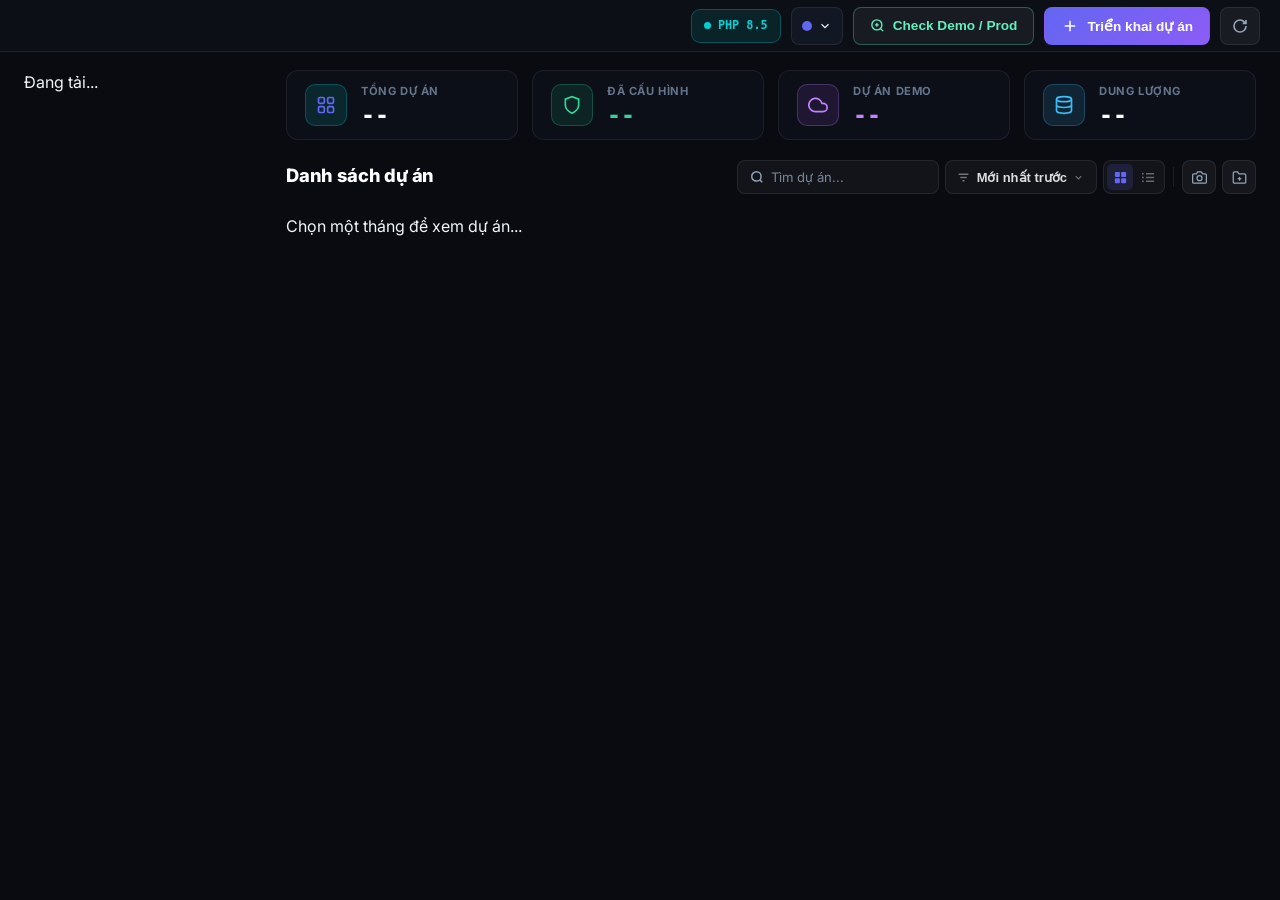
==== commit 5e51eb4a: "ui: update schema default status keys, dashboard split layout, modal scroll, and editable demo serve" ====
--- a/ui/pro/index.html
+++ b/ui/pro/index.html
@@ -39,7 +39,7 @@
     <link rel="preconnect" href="https://fonts.gstatic.com" crossorigin>
     <link href="https://fonts.googleapis.com/css2?family=Inter:wght@400;500;600;700;800&display=swap" rel="stylesheet">
     <link rel="stylesheet" href="assets/css/style.css?v=1.0.9">
-    <link rel="stylesheet" href="assets/css/theme-sync.css?v=1.1.5">
+    <link rel="stylesheet" href="assets/css/theme-sync.css?v=1.1.6">
 </head>
 
 <body>
@@ -163,58 +163,6 @@
             <div class="content-body">
                 <!-- VIEW: DASHBOARD -->
                 <div id="view-dashboard" class="view-section">
-                    <div class="stats-grid" id="stats-summary">
-                        <div class="stat-card stat-card-total">
-                            <div class="stat-icon-box">
-                                <svg width="20" height="20" viewBox="0 0 24 24" fill="none" stroke="currentColor" stroke-width="2">
-                                    <rect x="3" y="3" width="7" height="7" rx="1.5" />
-                                    <rect x="14" y="3" width="7" height="7" rx="1.5" />
-                                    <rect x="14" y="14" width="7" height="7" rx="1.5" />
-                                    <rect x="3" y="14" width="7" height="7" rx="1.5" />
-                                </svg>
-                            </div>
-                            <div class="stat-info">
-                                <div class="stat-label">Tổng dự án</div>
-                                <div class="stat-value" id="stat-total-projects">--</div>
-                            </div>
-                        </div>
-                        <div class="stat-card stat-card-configured">
-                            <div class="stat-icon-box">
-                                <svg width="20" height="20" viewBox="0 0 24 24" fill="none" stroke="currentColor" stroke-width="2">
-                                    <path d="M12 22s8-4 8-10V5l-8-3-8 3v7c0 6 8 10 8 10z" />
-                                </svg>
-                            </div>
-                            <div class="stat-info">
-                                <div class="stat-label">Đã cấu hình</div>
-                                <div class="stat-value" id="stat-configured">--</div>
-                            </div>
-                        </div>
-                        <div class="stat-card stat-card-demo">
-                            <div class="stat-icon-box">
-                                <svg width="20" height="20" viewBox="0 0 24 24" fill="none" stroke="currentColor" stroke-width="2">
-                                    <path d="M18 10h-1.26A8 8 0 1 0 9 20h9a5 5 0 0 0 0-10z" />
-                                </svg>
-                            </div>
-                            <div class="stat-info">
-                                <div class="stat-label">Dự án Demo</div>
-                                <div class="stat-value" id="stat-demo">--</div>
-                            </div>
-                        </div>
-                        <div class="stat-card stat-card-storage">
-                            <div class="stat-icon-box">
-                                <svg width="20" height="20" viewBox="0 0 24 24" fill="none" stroke="currentColor" stroke-width="2">
-                                    <ellipse cx="12" cy="5" rx="9" ry="3" />
-                                    <path d="M21 12c0 1.66-4 3-9 3s-9-1.34-9-3" />
-                                    <path d="M3 5v14c0 1.66 4 3 9 3s9-1.34 9-3V5" />
-                                </svg>
-                            </div>
-                            <div class="stat-info">
-                                <div class="stat-label" id="stat-storage-label">Dung lượng tháng</div>
-                                <div class="stat-value" id="stat-total-size">--</div>
-                            </div>
-                        </div>
-                    </div>
-
                     <!-- Content Area (Split View) -->
                     <div class="projects-split-view">
                         <!-- Left Sidebar: Months -->
@@ -222,8 +170,60 @@
                             <div class="subtitle">Đang tải...</div>
                         </div>
 
-                        <!-- Right Content: Projects -->
+                        <!-- Right Content: Stats + Projects -->
                         <div class="projects-content-area">
+                            <div class="stats-grid" id="stats-summary">
+                                <div class="stat-card stat-card-total">
+                                    <div class="stat-icon-box">
+                                        <svg width="20" height="20" viewBox="0 0 24 24" fill="none" stroke="currentColor" stroke-width="2">
+                                            <rect x="3" y="3" width="7" height="7" rx="1.5" />
+                                            <rect x="14" y="3" width="7" height="7" rx="1.5" />
+                                            <rect x="14" y="14" width="7" height="7" rx="1.5" />
+                                            <rect x="3" y="14" width="7" height="7" rx="1.5" />
+                                        </svg>
+                                    </div>
+                                    <div class="stat-info">
+                                        <div class="stat-label">Tổng dự án</div>
+                                        <div class="stat-value" id="stat-total-projects">--</div>
+                                    </div>
+                                </div>
+                                <div class="stat-card stat-card-configured">
+                                    <div class="stat-icon-box">
+                                        <svg width="20" height="20" viewBox="0 0 24 24" fill="none" stroke="currentColor" stroke-width="2">
+                                            <path d="M12 22s8-4 8-10V5l-8-3-8 3v7c0 6 8 10 8 10z" />
+                                        </svg>
+                                    </div>
+                                    <div class="stat-info">
+                                        <div class="stat-label">Đã cấu hình</div>
+                                        <div class="stat-value" id="stat-configured">--</div>
+                                    </div>
+                                </div>
+                                <div class="stat-card stat-card-demo">
+                                    <div class="stat-icon-box">
+                                        <svg width="20" height="20" viewBox="0 0 24 24" fill="none" stroke="currentColor" stroke-width="2">
+                                            <path d="M18 10h-1.26A8 8 0 1 0 9 20h9a5 5 0 0 0 0-10z" />
+                                        </svg>
+                                    </div>
+                                    <div class="stat-info">
+                                        <div class="stat-label">Dự án Demo</div>
+                                        <div class="stat-value" id="stat-demo">--</div>
+                                    </div>
+                                </div>
+                                <div class="stat-card stat-card-storage">
+                                    <div class="stat-icon-box">
+                                        <svg width="20" height="20" viewBox="0 0 24 24" fill="none" stroke="currentColor" stroke-width="2">
+                                            <ellipse cx="12" cy="5" rx="9" ry="3" />
+                                            <path d="M21 12c0 1.66-4 3-9 3s-9-1.34-9-3" />
+                                            <path d="M3 5v14c0 1.66 4 3 9 3s9-1.34 9-3V5" />
+                                        </svg>
+                                    </div>
+                                    <div class="stat-info">
+                                        <div class="stat-label" id="stat-storage-label">Dung lượng</div>
+                                        <div class="stat-value" id="stat-total-size">--</div>
+                                    </div>
+                                </div>
+                            </div>
+
                             <div class="section-header project-section-header">
                                 <div class="section-header-left" style="display:flex; align-items:center; gap:10px">
                                     <h2 class="section-title" id="content-title">Danh sách dự án</h2>
@@ -431,7 +431,7 @@
                                     </div>
                                     <select id="sb-file-select" onchange="SchemaBuilder.loadSelectedFile()"></select>
                                     <button type="button" class="btn btn-primary" id="sb-btn-save-top" onclick="SchemaBuilder.save()" style="height: 38px; padding: 0 18px; border-radius: 8px; font-weight: 700; display: inline-flex; align-items: center; gap: 6px">
-                                        💾 Lưu cấu hình
+                                        <i data-fi="save" data-size="14"></i> Lưu cấu hình
                                     </button>
                                 </div>
                             </div>
@@ -442,8 +442,8 @@
                                 </div>
                                 <div id="sb-preview-wrapper" style="display: flex; flex-direction: column; border-radius: 12px; overflow: hidden; border: 1px solid var(--border); max-height: calc(100vh - 230px)">
                                     <div style="display: flex; border-bottom: 1px solid var(--border)">
-                                        <button id="sb-tab-preview" class="btn btn-ghost active" onclick="SchemaBuilder.switchTab('preview')" style="border-radius: 0; border: none; border-bottom: 2px solid var(--primary); font-size: 0.75rem; padding: 10px 20px; font-weight: 600">📄 DỮ LIỆU JSON</button>
-                                        <button id="sb-tab-structure" class="btn btn-ghost" onclick="SchemaBuilder.switchTab('structure')" style="border-radius: 0; border: none; font-size: 0.75rem; padding: 10px 20px; font-weight: 600">🌿 CẤU TRÚC TYPE</button>
+                                        <button id="sb-tab-preview" class="btn btn-ghost active" onclick="SchemaBuilder.switchTab('preview')" style="border-radius: 0; border: none; border-bottom: 2px solid var(--primary); font-size: 0.75rem; padding: 10px 20px; font-weight: 600; display: inline-flex; align-items: center; gap: 6px"><i data-fi="fileText" data-size="13"></i> DỮ LIỆU JSON</button>
+                                        <button id="sb-tab-structure" class="btn btn-ghost" onclick="SchemaBuilder.switchTab('structure')" style="border-radius: 0; border: none; font-size: 0.75rem; padding: 10px 20px; font-weight: 600; display: inline-flex; align-items: center; gap: 6px"><i data-fi="gitBranch" data-size="13"></i> CẤU TRÚC TYPE</button>
                                     </div>
                                     <div id="sb-preview-content" style="flex: 1; overflow-y: auto">
                                         <pre id="sb-live-preview" style="padding: 15px; color: #10b981; font-family: monospace; font-size: 0.75rem; margin: 0; white-space: pre-wrap"></pre>
@@ -454,8 +454,8 @@
 
                             <div style="display: flex; justify-content: space-between; align-items: center; padding-top: 12px; border-top: 1px solid var(--border)">
                                 <div id="sb-status" style="font-size: 0.85rem; color: var(--muted)"></div>
-                                <button type="button" class="btn btn-primary" id="sb-btn-save" onclick="SchemaBuilder.save()" style="padding: 8px 22px; font-weight: 700">
-                                    💾 Lưu cấu hình
+                                <button type="button" class="btn btn-primary" id="sb-btn-save" onclick="SchemaBuilder.save()" style="padding: 8px 22px; font-weight: 700; display: inline-flex; align-items: center; gap: 6px">
+                                    <i data-fi="save" data-size="14"></i> Lưu cấu hình
                                 </button>
                             </div>
                         </div>
@@ -474,7 +474,7 @@
                                     <div class="font-search-row">
                                         <input type="text" id="project-font-search-input" placeholder="Nhập tên font (ví dụ: Roboto, Be Vietnam...)" class="flex-1" onkeyup="if(event.key==='Enter') FontManager.search(true)">
                                         <button class="btn btn-primary" onclick="FontManager.search(true)">Tìm kiếm</button>
-                                        <button class="btn btn-secondary" onclick="FontManager.reindex()" title="Đồng bộ lại chỉ mục font từ tree.md">🔄 Đồng bộ</button>
+                                        <button class="btn btn-secondary" onclick="FontManager.reindex()" title="Đồng bộ lại chỉ mục font từ tree.md" style="display:inline-flex;align-items:center;gap:6px"><i data-fi="refresh" data-size="14"></i> Đồng bộ</button>
                                     </div>
 
                                     <div id="project-font-results" class="grid-container font-results-grid">
@@ -523,8 +523,8 @@
                                         <span style="font-size:0.8rem; color:var(--muted)">Chất lượng WebP:</span>
                                         <input type="number" id="project-webp-quality" value="100" min="10" max="100" class="input-quality" style="width: 60px; padding: 4px 8px; font-size: 0.8rem; border-radius: 6px; border: 1px solid var(--border)">
                                     </div>
-                                    <button class="btn btn-primary" onclick="WebpManager.convertAll()" id="btn-project-webp-convert">🚀 Bắt đầu Convert</button>
-                                    <button class="btn btn-ghost" onclick="WebpManager.undoAll()" id="btn-project-webp-undo-all" style="border: 1px solid var(--border); display: none; color: var(--warning)">↩️ Hoàn tác tất cả</button>
+                                    <button class="btn btn-primary" onclick="WebpManager.convertAll()" id="btn-project-webp-convert" style="display:inline-flex;align-items:center;gap:6px"><i data-fi="rocket" data-size="14"></i> Bắt đầu Convert</button>
+                                    <button class="btn btn-ghost" onclick="WebpManager.undoAll()" id="btn-project-webp-undo-all" style="border: 1px solid var(--border); display: none; color: var(--warning); align-items:center; gap:6px"><i data-fi="undo" data-size="14"></i> Hoàn tác tất cả</button>
                                 </div>
                             </div>
 
@@ -888,7 +888,7 @@
                                             <span class="fm-path-segment" onclick="FileManager.navigateTo('/')">/</span>
                                         </div>
                                         <div style="min-width: 250px; height: 100%">
-                                            <input type="text" id="fm-search-input" placeholder="🔍 Tìm kiếm file..." style="width: 100%; height: 100%; padding: 0 14px; border-radius: 8px; border: 1px solid var(--border); font-size: 0.85rem; outline: none; box-sizing: border-box" oninput="FileManager.filterList(this.value)">
+                                            <input type="text" id="fm-search-input" placeholder="Tìm kiếm file..." style="width: 100%; height: 100%; padding: 0 14px; border-radius: 8px; border: 1px solid var(--border); font-size: 0.85rem; outline: none; box-sizing: border-box" oninput="FileManager.filterList(this.value)">
                                         </div>
                                     </div>
 
@@ -1127,7 +1127,7 @@
                         </div>
                         <div id="selected-count" class="selected-count-text"> Đã chọn: 0 ảnh </div>
                         <div class="flex-gap12">
-                            <button class="btn btn-primary" id="start-convert-btn" onclick="ConverterUI.process()">🚀 Bắt đầu chuyển đổi</button>
+                            <button class="btn btn-primary" id="start-convert-btn" onclick="ConverterUI.process()" style="display:inline-flex;align-items:center;gap:6px"><i data-fi="rocket" data-size="14"></i> Bắt đầu chuyển đổi</button>
                             <button class="btn btn-ghost" onclick="ConverterUI.reset()">Hủy</button>
                         </div>
                     </div>
@@ -1142,7 +1142,7 @@
                 <!-- VIEW: BROWSER CACHE CLEARER -->
                 <div id="view-cache-clearer" class="view-section" style="display:none">
                     <div class="section-header">
-                        <h2 class="section-title">🧹 Xóa cache trình duyệt cho URL</h2>
+                        <h2 class="section-title" style="display:inline-flex;align-items:center;gap:8px"><i data-fi="trash" data-size="18"></i> Xóa cache trình duyệt cho URL</h2>
                     </div>
 
                     <div class="card-container" style="background:var(--card); padding:24px; border-radius:20px; border:1px solid var(--border); margin-top:20px">
@@ -1156,7 +1156,7 @@
                         </div>
 
                         <div style="display:flex; gap:12px; align-items:center">
-                            <button class="btn btn-primary" onclick="CacheClearer.run()" id="btn-cache-clear">🚀 Tiến hành xóa cache</button>
+                            <button class="btn btn-primary" onclick="CacheClearer.run()" id="btn-cache-clear" style="display:inline-flex;align-items:center;gap:6px"><i data-fi="rocket" data-size="14"></i> Tiến hành xóa cache</button>
                         </div>
 
                         <div id="cache-clear-status" style="margin-top:20px; display:none; padding:15px; border-radius:10px; font-size:0.85rem"></div>
@@ -1166,8 +1166,8 @@
                 <!-- VIEW: DEMO SERVERS MANAGER -->
                 <div id="view-demo-servers" class="view-section" style="display:none">
                     <div class="section-header">
-                        <h2 class="section-title">☁️ Quản lý Server Demo</h2>
-                        <button class="btn btn-primary" onclick="App.addDemoServer()">➕ Thêm Server</button>
+                        <h2 class="section-title" style="display:inline-flex;align-items:center;gap:8px"><i data-fi="cloud" data-size="18"></i> Quản lý Server Demo</h2>
+                        <button class="btn btn-primary" onclick="App.addDemoServer()" style="display:inline-flex;align-items:center;gap:6px"><i data-fi="plus" data-size="14"></i> Thêm Server</button>
                     </div>
                     <div id="demo-servers-list" style="display: grid; grid-template-columns: repeat(2, 1fr); gap: 20px; margin-top: 20px">
                         <!-- JS Render -->
@@ -1179,7 +1179,7 @@
                     <div class="section-header flex-between-center" style="margin-bottom: 24px">
                         <div>
                             <h2 class="section-title" style="margin: 0; display: flex; align-items: center; gap: 10px">
-                                <span style="display: inline-flex; width: 36px; height: 36px; align-items: center; justify-content: center; background: rgba(168, 85, 247, 0.15); border-radius: 10px; color: #c084fc">⚙️</span>
+                                <span style="display: inline-flex; width: 36px; height: 36px; align-items: center; justify-content: center; background: rgba(168, 85, 247, 0.15); border-radius: 10px; color: #c084fc"><i data-fi="settings" data-size="18"></i></span>
                                 Cấu hình chung hệ thống (Settings)
                             </h2>
                             <p style="color: var(--muted); margin: 6px 0 0 46px; font-size: 0.88rem">Quản lý toàn bộ thông số máy chủ, API bên thứ ba, khung dự án và giao diện</p>
@@ -1197,7 +1197,7 @@
                             <div class="setting-group-card" style="grid-column: 1 / -1; background: var(--card); border: 1px solid var(--border); border-radius: 16px; padding: 22px 24px; box-shadow: 0 4px 20px rgba(0,0,0,0.15)">
                                 <div style="display: flex; align-items: center; justify-content: space-between; margin-bottom: 18px; padding-bottom: 14px; border-bottom: 1px solid rgba(255,255,255,0.06)">
                                     <div style="display: flex; align-items: center; gap: 10px">
-                                        <span style="font-size: 1.25rem">🏗️</span>
+                                        <span style="display:inline-flex;align-items:center;justify-content:center;width:32px;height:32px;border-radius:8px;background:rgba(168,85,247,0.12);color:#a855f7"><i data-fi="layers" data-size="16"></i></span>
                                         <div>
                                             <div style="font-size: 1rem; font-weight: 700">Khởi tạo dự án &amp; Đường dẫn hệ thống</div>
                                             <div style="font-size: 0.8rem; color: var(--muted)">Cấu hình mã nguồn mẫu, cơ sở dữ liệu gốc và các thư mục tài nguyên</div>
@@ -1207,34 +1207,34 @@
                                 </div>
 
                                 <div class="form-group">
-                                    <label style="font-weight: 600; font-size: 0.82rem; margin-bottom: 6px; display: block">📂 Thư mục mã nguồn mẫu (Source Path)</label>
+                                    <label style="font-weight: 600; font-size: 0.82rem; margin-bottom: 6px; display: inline-flex; align-items: center; gap: 6px"><i data-fi="folder" data-size="14"></i> Thư mục mã nguồn mẫu (Source Path)</label>
                                     <input type="text" id="g_source_path" placeholder="D:/RBWStack/www/source_laravel" style="width: 100%">
                                 </div>
 
                                 <div class="form-grid-2" style="gap: 16px; margin-top: 14px">
                                     <div class="form-group">
-                                        <label style="font-weight: 600; font-size: 0.82rem; margin-bottom: 6px; display: block">🗄️ Tên Database mẫu (Source DB Name)</label>
+                                        <label style="font-weight: 600; font-size: 0.82rem; margin-bottom: 6px; display: inline-flex; align-items: center; gap: 6px"><i data-fi="db" data-size="14"></i> Tên Database mẫu (Source DB Name)</label>
                                         <input type="text" id="g_source_db_name" placeholder="source_nasani_2026" style="width: 100%">
                                     </div>
                                     <div class="form-group">
-                                        <label style="font-weight: 600; font-size: 0.82rem; margin-bottom: 6px; display: block">⚡ Đường dẫn Code Editor (Antigravity/VSCode)</label>
+                                        <label style="font-weight: 600; font-size: 0.82rem; margin-bottom: 6px; display: inline-flex; align-items: center; gap: 6px"><i data-fi="code" data-size="14"></i> Đường dẫn Code Editor (Antigravity/VSCode)</label>
                                         <input type="text" id="g_editor_path" placeholder="C:\Users\...\Antigravity.exe" style="width: 100%">
                                     </div>
                                 </div>
 
                                 <div class="form-grid-2" style="gap: 16px; margin-top: 14px">
                                     <div class="form-group">
-                                        <label style="font-weight: 600; font-size: 0.82rem; margin-bottom: 6px; display: block">🔤 Thư viện Font chữ Local (Font Library)</label>
+                                        <label style="font-weight: 600; font-size: 0.82rem; margin-bottom: 6px; display: inline-flex; align-items: center; gap: 6px"><i data-fi="type" data-size="14"></i> Thư viện Font chữ Local (Font Library)</label>
                                         <input type="text" id="g_font_source_path" placeholder="D:/RBWStack/www/font_library" style="width: 100%">
                                     </div>
                                     <div class="form-group">
-                                        <label style="font-weight: 600; font-size: 0.82rem; margin-bottom: 6px; display: block">🌱 Thư viện Ảnh Mẫu (Data Seed Images)</label>
+                                        <label style="font-weight: 600; font-size: 0.82rem; margin-bottom: 6px; display: inline-flex; align-items: center; gap: 6px"><i data-fi="image" data-size="14"></i> Thư viện Ảnh Mẫu (Data Seed Images)</label>
                                         <input type="text" id="g_images_pool_path" placeholder="D:/RBWStack/www/images" style="width: 100%">
                                     </div>
                                 </div>
 
                                 <div class="form-group" style="margin-top: 14px">
-                                    <label style="font-weight: 600; font-size: 0.82rem; margin-bottom: 6px; display: block">📅 Định dạng tên thư mục tháng (Mặc định khi đúc dự án)</label>
+                                    <label style="font-weight: 600; font-size: 0.82rem; margin-bottom: 6px; display: inline-flex; align-items: center; gap: 6px"><i data-fi="calendar" data-size="14"></i> Định dạng tên thư mục tháng (Mặc định khi đúc dự án)</label>
                                     <select id="g_month_folder_format" class="custom-select" style="width: 100%">
                                         <option value="YYYY_MM">YYYY_MM (Ví dụ: 2026_09 - Chuẩn khuyến nghị)</option>
                                         <option value="YYYY/thangMM">YYYY/thangMM (Ví dụ: 2026/thang09)</option>
@@ -1249,7 +1249,7 @@
                                 <div>
                                     <div style="display: flex; align-items: center; justify-content: space-between; margin-bottom: 18px; padding-bottom: 14px; border-bottom: 1px solid rgba(255,255,255,0.06)">
                                         <div style="display: flex; align-items: center; gap: 10px">
-                                            <span style="font-size: 1.25rem">☁️</span>
+                                            <span style="display:inline-flex;align-items:center;justify-content:center;width:32px;height:32px;border-radius:8px;background:rgba(245,158,11,0.12);color:#f59e0b"><i data-fi="cloud" data-size="16"></i></span>
                                             <div>
                                                 <div style="font-size: 1rem; font-weight: 700">Cloudflare API (Production)</div>
                                                 <div style="font-size: 0.8rem; color: var(--muted)">Tự động quản lý DNS, bản ghi A và tối ưu SSL</div>
@@ -1288,7 +1288,7 @@
                                 <div>
                                     <div style="display: flex; align-items: center; justify-content: space-between; margin-bottom: 18px; padding-bottom: 14px; border-bottom: 1px solid rgba(255,255,255,0.06)">
                                         <div style="display: flex; align-items: center; gap: 10px">
-                                            <span style="font-size: 1.25rem">🤖</span>
+                                            <span style="display:inline-flex;align-items:center;justify-content:center;width:32px;height:32px;border-radius:8px;background:rgba(16,185,129,0.12);color:#10b981"><i data-fi="cpu" data-size="16"></i></span>
                                             <div>
                                                 <div style="font-size: 1rem; font-weight: 700">Khóa API Trí Tuệ Nhân Tạo (AI)</div>
                                                 <div style="font-size: 0.8rem; color: var(--muted)">Phục vụ tính năng AI Model Checker</div>
@@ -1315,8 +1315,8 @@
                         </div>
 
                         <div class="form-submit-row" style="margin-top: 25px; padding-top: 20px; border-top: 1px solid var(--border); display: flex; justify-content: flex-end; gap: 12px">
-                            <button type="submit" class="btn btn-primary btn-submit-large" style="padding: 12px 28px; font-size: 0.95rem; font-weight: 700; border-radius: 10px">
-                                💾 Lưu toàn bộ cấu hình
+                            <button type="submit" class="btn btn-primary btn-submit-large" style="padding: 12px 28px; font-size: 0.95rem; font-weight: 700; border-radius: 10px; display: inline-flex; align-items: center; gap: 8px">
+                                <i data-fi="save" data-size="16"></i> Lưu toàn bộ cấu hình
                             </button>
                         </div>
                     </form>
@@ -1344,7 +1344,7 @@
                 <!-- Left: Config Form -->
                 <div class="master-config-area">
                     <div class="quick-paste-box">
-                        <label>⚡ PASTE NHANH CẤU HÌNH</label>
+                        <label style="display:inline-flex;align-items:center;gap:5px"><i data-fi="zap" data-size="13"></i> PASTE NHANH CẤU HÌNH</label>
                         <textarea id="quick_paste" placeholder="Dán thông tin hosting tại đây..."></textarea>
                         <button type="button" class="btn btn-primary btn-sm-full" onclick="UI.parseQuickConfig('', event)">Phân tích & Đổ dữ liệu</button>
                     </div>
@@ -1385,7 +1385,7 @@
                 <!-- Right: Actions & Info -->
                 <div class="master-actions-sidebar">
                     <div>
-                        <div class="master-section-title" style="color:var(--purple)">⚡ Chức năng nhanh</div>
+                        <div class="master-section-title" style="color:var(--purple);display:inline-flex;align-items:center;gap:6px"><i data-fi="zap" data-size="14"></i> Chức năng nhanh</div>
                         <div id="master-action-buttons" class="master-btn-grid"></div>
                     </div>
 
@@ -1442,7 +1442,7 @@
             </div>
             <div class="project-actions" style="margin-top: 20px">
                 <button class="btn btn-ghost" onclick="UI.hideModal('pre-deploy-modal')">Hủy</button>
-                <button id="confirm-deploy-btn" class="btn btn-primary">🚀 Bắt đầu Deploy</button>
+                <button id="confirm-deploy-btn" class="btn btn-primary" style="display:inline-flex;align-items:center;gap:6px"><i data-fi="rocket" data-size="14"></i> Bắt đầu Deploy</button>
             </div>
         </div>
     </div>
@@ -1453,7 +1453,7 @@
             <div class="modal-header-flex">
                 <div>
                     <h2 style="display:flex; align-items:center; gap:8px; margin-bottom:4px">
-                        <span>🔗</span> Set tài khoản Demo cho dự án
+                        <i data-fi="link" data-size="17"></i> <span>Set tài khoản Demo cho dự án</span>
                     </h2>
                     <p style="color:var(--text-muted); font-size:0.85rem; margin:0">
                         Liên kết thông tin hosting Demo đã tồn tại mà không cần deploy lại mã nguồn.
@@ -1499,8 +1499,8 @@
 
             <!-- Optional Advanced / DB Settings Accordion -->
             <details id="set_demo_advanced_details" style="margin-top:14px; border: 1px solid var(--border); border-radius:8px; padding:10px 14px">
-                <summary style="cursor:pointer; font-weight:600; font-size:0.85rem; color:var(--text-secondary); user-select:none">
-                    ⚙️ Tùy chọn nâng cao (Custom Domain & Thông tin Database)
+                <summary style="cursor:pointer; font-weight:600; font-size:0.85rem; color:var(--text-secondary); user-select:none; display:inline-flex; align-items:center; gap:6px">
+                    <i data-fi="settings" data-size="14"></i> Tùy chọn nâng cao (Custom Domain &amp; Thông tin Database)
                 </summary>
                 <div style="padding-top:12px">
                     <div class="form-group" style="margin-bottom:12px">
@@ -1538,16 +1538,16 @@
             <!-- Modal Footer Actions -->
             <div style="display:flex; justify-content:space-between; align-items:center; margin-top:20px; gap:10px; flex-wrap:wrap">
                 <div>
-                    <button type="button" class="btn btn-outline" id="btn-test-demo-conn" onclick="App.testDemoConnection()" style="border-color:rgba(96,165,250,0.4); color:#60a5fa">
-                        <span id="test-demo-spinner" style="display:none">⏳ </span>🔍 Kiểm tra kết nối
+                    <button type="button" class="btn btn-outline" id="btn-test-demo-conn" onclick="App.testDemoConnection()" style="border-color:rgba(96,165,250,0.4); color:#60a5fa; display:inline-flex; align-items:center; gap:6px">
+                        <span id="test-demo-spinner" style="display:none"><i data-fi="loader" data-size="13"></i></span><i data-fi="search" data-size="13"></i> Kiểm tra kết nối
                     </button>
                 </div>
                 <div style="display:flex; gap:8px">
-                    <button type="button" class="btn btn-danger" id="btn-unlink-demo" onclick="App.unlinkDemoAccount()" style="display:none">
-                        🗑️ Gỡ liên kết
+                    <button type="button" class="btn btn-danger" id="btn-unlink-demo" onclick="App.unlinkDemoAccount()" style="display:none; align-items:center; gap:6px">
+                        <i data-fi="trash" data-size="13"></i> Gỡ liên kết
                     </button>
                     <button type="button" class="btn btn-ghost" onclick="UI.hideModal('set-demo-modal')">Hủy</button>
-                    <button type="button" class="btn btn-primary" id="btn-save-set-demo" onclick="App.saveSetDemoAccount()">💾 Lưu cấu hình</button>
+                    <button type="button" class="btn btn-primary" id="btn-save-set-demo" onclick="App.saveSetDemoAccount()" style="display:inline-flex; align-items:center; gap:6px"><i data-fi="save" data-size="14"></i> Lưu cấu hình</button>
                 </div>
             </div>
         </div>
@@ -1558,7 +1558,7 @@
         <div class="modal" style="max-width: 580px; width: 95%">
             <div class="modal-header-flex">
                 <h2 style="display:flex; align-items:center; gap:8px">
-                    <span id="deploy-modal-icon">🚀</span>
+                    <span id="deploy-modal-icon" style="display:inline-flex;align-items:center"><i data-fi="rocket" data-size="18"></i></span>
                     <span id="deploy-modal-title">Đang triển khai...</span>
                 </h2>
                 <button class="btn-close-circle" onclick="UI.stopDeployTimer(); UI.hideModal('deploy-modal')">
@@ -1572,13 +1572,13 @@
             <div style="border: 1px solid var(--border); border-radius: 10px; padding: 12px 14px; margin: 15px 0; display:flex; flex-direction:column; gap:6px">
                 <div style="display:flex; justify-content:space-between; align-items:center">
                     <div style="display:flex; align-items:center; gap:8px">
-                        <span style="font-size:1.1rem">📂</span>
+                        <span style="display:inline-flex;color:#f59e0b"><i data-fi="folderOpen" data-size="16"></i></span>
                         <span id="deploy-project-name" style="font-weight:700; font-size:1rem; font-family:var(--mono)">project_name</span>
                     </div>
                     <span id="deploy-category-badge" class="badge" style="background:rgba(56, 189, 248, 0.15); color:#38bdf8; font-size:0.75rem; border:1px solid rgba(56, 189, 248, 0.3)">--</span>
                 </div>
                 <div style="display:flex; align-items:center; gap:6px; font-size:0.8rem; color:var(--muted); font-family:var(--mono); overflow:hidden; text-overflow:ellipsis; white-space:nowrap">
-                    <span>🎯 Tác vụ:</span>
+                    <span style="display:inline-flex;align-items:center;gap:4px"><i data-fi="target" data-size="13"></i> Tác vụ:</span>
                     <span id="deploy-target-desc" style="color:var(--primary); overflow:hidden; text-overflow:ellipsis; white-space:nowrap">Đang khởi tạo quy trình...</span>
                 </div>
             </div>
@@ -1595,7 +1595,7 @@
                         <span id="deploy-status-spinner" class="spinner-small" style="width:12px; height:12px; border: 2px solid rgba(255,255,255,0.2); border-top-color:var(--primary); border-radius:50%; animation:spin 0.8s linear infinite; display:inline-block; flex-shrink:0"></span>
                         <span id="status-text" style="overflow:hidden; text-overflow:ellipsis; white-space:nowrap">Đang chuẩn bị...</span>
                     </span>
-                    <span id="deploy-timer" style="font-size:0.8rem; color:var(--muted); font-family:var(--mono); flex-shrink:0">⏱️ 00:00s</span>
+                    <span id="deploy-timer" style="font-size:0.8rem; color:var(--muted); font-family:var(--mono); flex-shrink:0; display:inline-flex; align-items:center; gap:4px"><i data-fi="clock" data-size="12"></i> 00:00s</span>
                 </div>
                 <div style="height:8px; background:rgba(255,255,255,0.06); border-radius:10px; overflow:hidden">
                     <div id="progress-fill" style="height:100%; width:10%; background:linear-gradient(90deg, #00d2d3, #10b981); transition:width .35s ease; border-radius:10px"></div>
@@ -1607,8 +1607,8 @@
 
             <!-- Collapsible Detailed Logs -->
             <details id="deploy-log-details" style="margin-bottom:10px">
-                <summary style="cursor:pointer; font-size:0.75rem; color:var(--muted); user-select:none; outline:none; padding:4px 0">
-                    📋 Xem nhật ký chi tiết
+                <summary style="cursor:pointer; font-size:0.75rem; color:var(--muted); user-select:none; outline:none; padding:4px 0; display:inline-flex; align-items:center; gap:5px">
+                    <i data-fi="list" data-size="13"></i> Xem nhật ký chi tiết
                 </summary>
                 <div id="log-output"></div>
             </details>
@@ -1624,7 +1624,7 @@
         <div class="modal" style="max-width: 560px; width: 95%">
             <div class="modal-header-flex">
                 <h2 id="batch-screenshot-title" style="display:flex; align-items:center; gap:8px">
-                    <span>📸</span> Tiến trình chụp ảnh website
+                    <i data-fi="camera" data-size="18"></i> <span>Tiến trình chụp ảnh website</span>
                 </h2>
                 <button id="batch-screenshot-close-x" class="btn-close-circle" style="display:none" onclick="UI.hideModal('batch-screenshot-modal')">
                     <svg width="20" height="20" viewBox="0 0 24 24" fill="none" stroke="currentColor" stroke-width="2">
@@ -1666,7 +1666,7 @@
         <div class="modal" style="max-width: 580px; width: 95%">
             <div class="modal-header-flex">
                 <h2 id="single-screenshot-title" style="display:flex; align-items:center; gap:8px">
-                    <span>📸</span> <span id="single-shot-title-text">Chụp ảnh website</span>
+                    <i data-fi="camera" data-size="18"></i> <span id="single-shot-title-text">Chụp ảnh website</span>
                 </h2>
                 <button id="single-screenshot-close-x" class="btn-close-circle" onclick="UI.hideModal('single-screenshot-modal')">
                     <svg width="20" height="20" viewBox="0 0 24 24" fill="none" stroke="currentColor" stroke-width="2">
@@ -1679,13 +1679,13 @@
             <div style="border: 1px solid var(--border); border-radius: 10px; padding: 12px 14px; margin: 15px 0; display:flex; flex-direction:column; gap:6px">
                 <div style="display:flex; justify-content:space-between; align-items:center">
                     <div style="display:flex; align-items:center; gap:8px">
-                        <span style="font-size:1.1rem">📂</span>
+                        <span style="display:inline-flex;color:#f59e0b"><i data-fi="folderOpen" data-size="16"></i></span>
                         <span id="single-shot-proj-name" style="font-weight:700; font-size:1rem; font-family:var(--mono)">project_name</span>
                     </div>
                     <span id="single-shot-category-badge" class="badge" style="background:rgba(56, 189, 248, 0.15); color:#38bdf8; font-size:0.75rem; border:1px solid rgba(56, 189, 248, 0.3)">2026_08</span>
                 </div>
                 <div style="display:flex; align-items:center; gap:6px; font-size:0.8rem; color:var(--muted); font-family:var(--mono); overflow:hidden; text-overflow:ellipsis; white-space:nowrap">
-                    <span>🔗 URL:</span>
+                    <span style="display:inline-flex;align-items:center;gap:4px"><i data-fi="link" data-size="13"></i> URL:</span>
                     <a id="single-shot-target-url" href="#" target="_blank" style="color:var(--primary); text-decoration:none; overflow:hidden; text-overflow:ellipsis; white-space:nowrap">Đang xác định địa chỉ...</a>
                 </div>
             </div>
@@ -1695,35 +1695,35 @@
                 <!-- Step tracker list -->
                 <div style="background:#0d1117; border: 1px solid var(--border); border-radius:10px; padding:14px; margin-bottom:14px; display:flex; flex-direction:column; gap:10px; font-size:0.85rem">
                     <div id="step-single-1" class="shot-step" style="display:flex; align-items:center; gap:10px; color:#38bdf8; transition:all .3s">
-                        <span class="shot-step-icon" style="width:22px; text-align:center">⏳</span>
+                        <span class="shot-step-icon" style="width:22px; display:inline-flex; justify-content:center"><i data-fi="loader" data-size="14"></i></span>
                         <div style="flex:1">
                             <div style="font-weight:600" class="shot-step-title">1. Khởi động Headless Chrome & phân giải URL</div>
                             <div style="font-size:0.75rem; color:var(--muted)" class="shot-step-sub">Kết nối trình duyệt Chromium ngầm</div>
                         </div>
                     </div>
                     <div id="step-single-2" class="shot-step" style="display:flex; align-items:center; gap:10px; color:var(--muted); opacity:0.6; transition:all .3s">
-                        <span class="shot-step-icon" style="width:22px; text-align:center">⚪</span>
+                        <span class="shot-step-icon" style="width:22px; display:inline-flex; justify-content:center"><i data-fi="circle" data-size="13"></i></span>
                         <div style="flex:1">
                             <div style="font-weight:600" class="shot-step-title">2. Nạp trang web & tải tài nguyên</div>
                             <div style="font-size:0.75rem; color:var(--muted)" class="shot-step-sub">Chờ DOM, CSS, JS, WebFonts hoàn tất</div>
                         </div>
                     </div>
                     <div id="step-single-3" class="shot-step" style="display:flex; align-items:center; gap:10px; color:var(--muted); opacity:0.6; transition:all .3s">
-                        <span class="shot-step-icon" style="width:22px; text-align:center">⚪</span>
+                        <span class="shot-step-icon" style="width:22px; display:inline-flex; justify-content:center"><i data-fi="circle" data-size="13"></i></span>
                         <div style="flex:1">
                             <div style="font-weight:600" class="shot-step-title">3. Kích hoạt Swiper / Slider & Lazyload</div>
                             <div style="font-size:0.75rem; color:var(--muted)" class="shot-step-sub">Tự động cuộn trang từ đầu đến cuối để nạp toàn bộ ảnh</div>
                         </div>
                     </div>
                     <div id="step-single-4" class="shot-step" style="display:flex; align-items:center; gap:10px; color:var(--muted); opacity:0.6; transition:all .3s">
-                        <span class="shot-step-icon" style="width:22px; text-align:center">⚪</span>
+                        <span class="shot-step-icon" style="width:22px; display:inline-flex; justify-content:center"><i data-fi="circle" data-size="13"></i></span>
                         <div style="flex:1">
                             <div style="font-weight:600" class="shot-step-title">4. Khớp độ phân giải & Chụp Full Page</div>
                             <div style="font-size:0.75rem; color:var(--muted)" class="shot-step-sub">Chụp toàn bộ chiều cao trang web (Header tới Footer)</div>
                         </div>
                     </div>
                     <div id="step-single-5" class="shot-step" style="display:flex; align-items:center; gap:10px; color:var(--muted); opacity:0.6; transition:all .3s">
-                        <span class="shot-step-icon" style="width:22px; text-align:center">⚪</span>
+                        <span class="shot-step-icon" style="width:22px; display:inline-flex; justify-content:center"><i data-fi="circle" data-size="13"></i></span>
                         <div style="flex:1">
                             <div style="font-weight:600" class="shot-step-title">5. Nén tối ưu định dạng WebP</div>
                             <div style="font-size:0.75rem; color:var(--muted)" class="shot-step-sub">Tối ưu dung lượng và lưu trữ vào RBWManager</div>
@@ -1738,7 +1738,7 @@
                             <span class="spinner-small" style="width:12px; height:12px; border: 1px solid var(--border); border-top-color:var(--primary); border-radius:50%; animation:spin 0.8s linear infinite; display:inline-block"></span>
                             Đang chuẩn bị môi trường chụp...
                         </span>
-                        <span id="single-shot-timer" style="font-size:0.8rem; color:var(--muted); font-family:var(--mono)">⏱️ 00:00s</span>
+                        <span id="single-shot-timer" style="font-size:0.8rem; color:var(--muted); font-family:var(--mono); display:inline-flex; align-items:center; gap:4px"><i data-fi="clock" data-size="12"></i> 00:00s</span>
                     </div>
                     <div style="height:8px; border-radius:10px; overflow:hidden">
                         <div id="single-shot-progress-bar" style="height:100%; width:15%; background:linear-gradient(90deg, #00d2d3, #10b981); transition:width .4s ease; border-radius:10px"></div>
@@ -1749,7 +1749,7 @@
             <!-- Success Result Section (Hidden initially) -->
             <div id="single-shot-success-section" style="display:none; flex-direction:column; gap:12px; margin-bottom:15px">
                 <div style="background: rgba(16, 185, 129, 0.1); border: 1px solid rgba(16, 185, 129, 0.3); border-radius:10px; padding:12px; display:flex; align-items:center; gap:10px">
-                    <span style="font-size:1.5rem">🎉</span>
+                    <span style="display:inline-flex;color:#10b981"><i data-fi="checkCircle" data-size="22"></i></span>
                     <div style="flex:1">
                         <div style="font-weight:700; color:#34d399; font-size:0.95rem">Đã chụp ảnh website thành công!</div>
                         <div id="single-shot-meta" style="font-size:0.75rem; color:var(--muted); margin-top:2px">Dung lượng: ~350 KB | Định dạng: WebP Full Page</div>
@@ -1764,14 +1764,14 @@
             <!-- Error Result Section (Hidden initially) -->
             <div id="single-shot-error-section" style="display:none; flex-direction:column; gap:10px; margin-bottom:15px">
                 <div style="background: rgba(239, 68, 68, 0.1); border: 1px solid rgba(239, 68, 68, 0.3); border-radius:10px; padding:14px; display:flex; gap:10px">
-                    <span style="font-size:1.5rem">⚠️</span>
+                    <span style="display:inline-flex;color:#ef4444"><i data-fi="alert" data-size="22"></i></span>
                     <div style="flex:1">
                         <div style="font-weight:700; color:#f87171; font-size:0.95rem">Không thể chụp ảnh website!</div>
                         <div id="single-shot-error-msg" style="font-size:0.8rem; color:#fca5a5; margin-top:4px; line-height:1.4">Lỗi chi tiết...</div>
                     </div>
                 </div>
-                <div style="font-size:0.75rem; color:var(--muted); line-height:1.4; padding:0 4px">
-                    💡 <strong>Gợi ý:</strong> Hãy đảm bảo website đã được up lên Demo hoặc Production và có thể truy cập được bình thường từ trình duyệt.
+                <div style="font-size:0.75rem; color:var(--muted); line-height:1.4; padding:0 4px; display:flex; align-items:flex-start; gap:6px">
+                    <i data-fi="lightbulb" data-size="14"></i> <span><strong>Gợi ý:</strong> Hãy đảm bảo website đã được up lên Demo hoặc Production và có thể truy cập được bình thường từ trình duyệt.</span>
                 </div>
             </div>
 
@@ -1813,7 +1813,7 @@
     <div id="detail-config-modal" class="modal-overlay">
         <div class="modal" style="max-width: 650px; width: 95%">
             <div class="modal-header-flex">
-                <h2>⚙️ Cấu hình Hosting</h2>
+                <h2 style="display:inline-flex;align-items:center;gap:8px"><i data-fi="settings" data-size="18"></i> Cấu hình Hosting</h2>
                 <button class="btn btn-close-circle" onclick="UI.hideModal('detail-config-modal')">
                     <svg width="20" height="20" viewBox="0 0 24 24" fill="none" stroke="currentColor" stroke-width="2">
                         <path d="M18 6L6 18M6 6l12 12" />
@@ -1823,7 +1823,7 @@
 
             <div class="quick-paste-box">
                 <div class="flex-between-center" style="margin-bottom: 6px">
-                    <label class="label-m0" style="color:var(--primary)">⚡ PASTE NHANH CẤU HÌNH</label>
+                    <label class="label-m0" style="color:var(--primary);display:inline-flex;align-items:center;gap:5px"><i data-fi="zap" data-size="13"></i> PASTE NHANH CẤU HÌNH</label>
                 </div>
                 <textarea id="d_quick_paste" placeholder="Dán thông tin hosting tại đây (DA / FTP info)..." style="height: 60px"></textarea>
                 <button type="button" class="btn btn-primary btn-sm-full" onclick="UI.parseQuickConfig('detail', event)">Phân tích &amp; Đổ dữ liệu</button>
@@ -1865,7 +1865,7 @@
     <div id="quick-paste-modal" class="modal-overlay">
         <div class="modal" style="max-width: 500px">
             <div class="modal-header-flex">
-                <h2>⚡ Nhập nhanh cấu hình</h2>
+                <h2 style="display:inline-flex;align-items:center;gap:8px"><i data-fi="zap" data-size="18"></i> Nhập nhanh cấu hình</h2>
                 <button class="btn btn-close-circle" onclick="UI.hideModal('quick-paste-modal')"><svg width="20" height="20" viewBox="0 0 24 24" fill="none" stroke="currentColor" stroke-width="2">
                         <path d="M18 6L6 18M6 6l12 12" />
                     </svg></button>
@@ -1885,7 +1885,7 @@
     <div id="demo-quick-paste-modal" class="modal-overlay">
         <div class="modal" style="max-width: 500px">
             <div class="modal-header-flex">
-                <h2>⚡ Dán nhanh cấu hình Demo</h2>
+                <h2 style="display:inline-flex;align-items:center;gap:8px"><i data-fi="zap" data-size="18"></i> Dán nhanh cấu hình Demo</h2>
                 <button class="btn btn-close-circle" onclick="UI.hideModal('demo-quick-paste-modal')"><svg width="20" height="20" viewBox="0 0 24 24" fill="none" stroke="currentColor" stroke-width="2">
                         <path d="M18 6L6 18M6 6l12 12" />
                     </svg></button>
@@ -1902,7 +1902,7 @@
     <div id="local-db-confirm-modal" class="modal-overlay" style="z-index: 10006">
         <div class="modal" style="max-width: 520px">
             <div class="modal-header-flex">
-                <h2>⚠️ Database Đã Tồn Tại</h2>
+                <h2 style="display:inline-flex;align-items:center;gap:8px;color:#f59e0b"><i data-fi="alert" data-size="18"></i> <span>Database Đã Tồn Tại</span></h2>
                 <button class="btn btn-close-circle" onclick="UI.hideModal('local-db-confirm-modal')">
                     <svg width="20" height="20" viewBox="0 0 24 24" fill="none" stroke="currentColor" stroke-width="2">
                         <path d="M18 6L6 18M6 6l12 12" />
@@ -1912,7 +1912,7 @@
             <div style="margin: 15px 0">
                 <p id="local-db-confirm-message" style="font-size:0.9rem; color:var(--text-primary); line-height:1.6"></p>
                 <div style="margin-top:12px; font-size:0.8rem; color:var(--text-muted); border:1px solid var(--border); padding:12px; border-radius:8px">
-                    💡 <b>Lựa chọn của bạn:</b><br>
+                    <span style="display:inline-flex;align-items:center;gap:5px;margin-bottom:4px"><i data-fi="lightbulb" data-size="13"></i> <b>Lựa chọn của bạn:</b></span><br>
                     • <b>Đồng ý (Ghi đè DB):</b> Xóa DB cũ và nạp lại từ file .sql.<br>
                     • <b>Bỏ qua (Giữ DB cũ):</b> Giữ DB hiện tại và tự động cập nhật file .env.
                 </div>
@@ -1927,14 +1927,15 @@
     <div id="action-menu-portal" class="action-menu"></div>
 
     <script src="https://cdn.jsdelivr.net/npm/canvas-confetti@1.6.0/dist/confetti.browser.min.js"></script>
+    <script src="assets/js/flat_icons.js?v=1.0.0"></script>
     <script src="assets/js/tauri_bridge.js?v=2.0.6"></script>
     <script src="assets/js/api.js?v=2.0.3"></script>
-    <script src="assets/js/ui.js?v=2.0.5"></script>
-    <script src="assets/js/app.js?v=2.0.3"></script>
-    <script src="assets/js/converter.js?v=2.0.3"></script>
-    <script src="assets/js/ai_checker.js?v=2.0.3"></script>
-    <script src="assets/js/schema_components.js?v=2.0.3"></script>
-    <script src="assets/js/schema_builder.js?v=2.0.7"></script>
+    <script src="assets/js/ui.js?v=2.0.6"></script>
+    <script src="assets/js/app.js?v=2.0.4"></script>
+    <script src="assets/js/converter.js?v=2.0.4"></script>
+    <script src="assets/js/ai_checker.js?v=2.0.4"></script>
+    <script src="assets/js/schema_components.js?v=2.0.4"></script>
+    <script src="assets/js/schema_builder.js?v=2.0.8"></script>
     <script type="module">
         import {
             Font,
@@ -1950,13 +1951,13 @@
             console.error('WOFF2 init failed', err);
         });
     </script>
-    <script src="assets/js/font_manager.js?v=2.0.3"></script>
-    <script src="assets/js/webp_manager.js?v=2.0.3"></script>
-    <script src="assets/js/image_trim_manager.js?v=2.0.3"></script>
-    <script src="assets/js/auto_media_manager.js?v=2.0.3"></script>
-    <script src="assets/js/seed_manager.js?v=2.0.3"></script>
-    <script src="assets/js/file_manager.js?v=2.0.5"></script>
-    <script src="assets/js/cache_clearer.js?v=2.0.3"></script>
+    <script src="assets/js/font_manager.js?v=2.0.4"></script>
+    <script src="assets/js/webp_manager.js?v=2.0.4"></script>
+    <script src="assets/js/image_trim_manager.js?v=2.0.4"></script>
+    <script src="assets/js/auto_media_manager.js?v=2.0.4"></script>
+    <script src="assets/js/seed_manager.js?v=2.0.4"></script>
+    <script src="assets/js/file_manager.js?v=2.0.6"></script>
+    <script src="assets/js/cache_clearer.js?v=2.0.4"></script>
     <!-- Change Type Database Modal -->
     <div id="change-type-modal" class="modal-overlay">
         <div class="modal" style="max-width: 500px">
@@ -1987,13 +1988,13 @@
                     </div>
                 </div>
                 <div style="background:rgba(245, 158, 11, 0.1); padding:15px; border-radius:10px; border:1px solid rgba(245, 158, 11, 0.2); margin-bottom:20px">
-                    <p style="color:var(--warning); font-size:0.75rem; margin:0">
-                        ⚠️ <strong>Lưu ý:</strong> Hành động này sẽ UPDATE trực tiếp database của dự án (các bảng list, cat, item, sub, gallery, seo, slug). Vui lòng kiểm tra kỹ trước khi thực hiện.
+                    <p style="color:var(--warning); font-size:0.75rem; margin:0; display:flex; align-items:flex-start; gap:6px">
+                        <i data-fi="alert" data-size="14"></i> <span><strong>Lưu ý:</strong> Hành động này sẽ UPDATE trực tiếp database của dự án (các bảng list, cat, item, sub, gallery, seo, slug). Vui lòng kiểm tra kỹ trước khi thực hiện.</span>
                     </p>
                 </div>
                 <div class="modal-footer-actions">
                     <button type="button" class="btn btn-ghost" onclick="UI.hideModal('change-type-modal')">Hủy</button>
-                    <button type="submit" class="btn btn-primary">🚀 Thực thi Update</button>
+                    <button type="submit" class="btn btn-primary" style="display:inline-flex;align-items:center;gap:6px"><i data-fi="rocket" data-size="14"></i> Thực thi Update</button>
                 </div>
             </form>
         </div>
@@ -2021,13 +2022,13 @@
                     </select>
                 </div>
                 <div style="background:rgba(139, 92, 246, 0.1); padding:15px; border-radius:10px; border:1px solid rgba(139, 92, 246, 0.2); margin-bottom:20px">
-                    <p style="color:#c084fc; font-size:0.75rem; margin:0">
-                        ℹ️ <strong>Lưu ý:</strong> DirectAdmin sẽ ánh xạ các chỉ mục 1, 2, 3, 4 tương ứng với cấu hình PHP được cài trên máy chủ của bạn. Thời gian áp dụng thay đổi từ 1-2 phút.
+                    <p style="color:#c084fc; font-size:0.75rem; margin:0; display:flex; align-items:flex-start; gap:6px">
+                        <i data-fi="alert" data-size="14"></i> <span><strong>Lưu ý:</strong> DirectAdmin sẽ ánh xạ các chỉ mục 1, 2, 3, 4 tương ứng với cấu hình PHP được cài trên máy chủ của bạn. Thời gian áp dụng thay đổi từ 1-2 phút.</span>
                     </p>
                 </div>
                 <div class="modal-footer-actions">
                     <button type="button" class="btn btn-ghost" onclick="UI.hideModal('change-php-modal')">Hủy</button>
-                    <button type="submit" class="btn btn-primary" id="cpp-submit-btn">🚀 Xác nhận thay đổi</button>
+                    <button type="submit" class="btn btn-primary" id="cpp-submit-btn" style="display:inline-flex;align-items:center;gap:6px"><i data-fi="rocket" data-size="14"></i> Xác nhận thay đổi</button>
                 </div>
             </form>
         </div>
@@ -2037,8 +2038,8 @@
     <!-- Add Option Popup -->
     <div id="sb-add-opt-modal" class="modal-overlay" style="z-index:10001; display:none; backdrop-filter:blur(4px); align-items:center; justify-content:center">
         <div class="modal" style="max-width:400px; padding:25px; border:1px solid var(--primary); background:#1a1d21; border-radius:15px; box-shadow:0 10px 30px rgba(0,0,0,0.5)">
-            <h3 style="margin-top:0; font-size:1.1rem; color:var(--primary); display:flex; align-items:center; gap:10px">
-                <span>✨ Thêm Option Mới</span>
+            <h3 style="margin-top:0; font-size:1.1rem; color:var(--primary); display:flex; align-items:center; gap:8px">
+                <i data-fi="sparkles" data-size="17"></i> <span>Thêm Option Mới</span>
             </h3>
             <p style="font-size:0.8rem; color:var(--muted); margin-bottom:20px">Nhập tên key mới cho cấu hình của bạn.</p>
             <input type="text" id="sb-new-opt-key" class="form-control" style="width:100%; height:45px; margin-bottom:20px; font-weight:bold; font-size:1.1rem; border-color: var(--border); text-align:center" placeholder="ví dụ: is_hot, title_sub...">
@@ -2052,8 +2053,8 @@
     <!-- Add Album Popup -->
     <div id="sb-add-album-modal" class="modal-overlay" style="z-index:10002; display:none; backdrop-filter:blur(4px); align-items:center; justify-content:center">
         <div class="modal" style="max-width:400px; padding:25px; border:1px solid var(--success); background:#1a1d21; border-radius:15px; box-shadow:0 10px 30px rgba(0,0,0,0.5)">
-            <h3 style="margin-top:0; font-size:1.1rem; color:var(--success); display:flex; align-items:center; gap:10px">
-                <span>📸 Thêm Album Gallery Mới</span>
+            <h3 style="margin-top:0; font-size:1.1rem; color:var(--success); display:flex; align-items:center; gap:8px">
+                <i data-fi="camera" data-size="17"></i> <span>Thêm Album Gallery Mới</span>
             </h3>
             <div class="form-group" style="margin-bottom:15px">
                 <label style="font-size:0.7rem; color:var(--muted)">TÊN ALBUM (HIỂN THỊ)</label>
@@ -2073,8 +2074,8 @@
     <!-- Add Image Popup -->
     <div id="sb-add-image-modal" class="modal-overlay" style="z-index:10003; display:none; backdrop-filter:blur(4px); align-items:center; justify-content:center">
         <div class="modal" style="max-width:400px; padding:25px; border:1px solid var(--primary); background:#1a1d21; border-radius:15px; box-shadow:0 10px 30px rgba(0,0,0,0.5)">
-            <h3 style="margin-top:0; font-size:1.1rem; color:var(--primary); display:flex; align-items:center; gap:10px">
-                <span>🖼️ Thêm Loại Ảnh Mới</span>
+            <h3 style="margin-top:0; font-size:1.1rem; color:var(--primary); display:flex; align-items:center; gap:8px">
+                <i data-fi="image" data-size="17"></i> <span>Thêm Loại Ảnh Mới</span>
             </h3>
             <div class="form-group" style="margin-bottom:15px">
                 <label style="font-size:0.7rem; color:var(--muted)">TÊN ẢNH (HIỂN THỊ)</label>
@@ -2096,7 +2097,7 @@
         <div class="modal" style="max-width: 520px; width: 95%">
             <div class="modal-header-flex">
                 <h2 style="display:flex; align-items:center; gap:8px">
-                    <span>🔒</span>
+                    <i data-fi="lock" data-size="18"></i>
                     <span>Cài đặt SSL Let's Encrypt</span>
                 </h2>
                 <button class="btn-close-circle" onclick="UI.hideModal('ssl-modal')">
@@ -2108,7 +2109,7 @@
             <div class="modal-body" style="padding: 12px 0">
                 <div style="border: 1px solid var(--border); border-radius: 10px; padding: 12px 14px; margin-bottom: 14px; display:flex; justify-content:space-between; align-items:center">
                     <div style="display:flex; align-items:center; gap:8px">
-                        <span style="font-size:1.1rem">📂</span>
+                        <span style="display:inline-flex;color:#f59e0b"><i data-fi="folderOpen" data-size="16"></i></span>
                         <span id="ssl-project-name" style="font-weight:700; font-size:0.95rem; font-family:var(--mono)"></span>
                     </div>
                     <span class="badge" style="background:rgba(16, 185, 129, 0.15); color:#34d399; font-size:0.75rem; border:1px solid rgba(16, 185, 129, 0.3)">2048-bit TLS</span>
@@ -2116,15 +2117,15 @@
 
                 <div style="background:#0d1117; border:1px solid var(--border); border-radius:10px; padding:14px; margin-bottom:14px; display:flex; flex-direction:column; gap:10px; font-size:0.85rem">
                     <div id="ssl-step-1" class="shot-step" style="display:flex; align-items:center; gap:10px; color:var(--muted); opacity:0.6">
-                        <span class="shot-step-icon" style="width:22px; text-align:center">⚪</span>
+                        <span class="shot-step-icon" style="width:22px; display:inline-flex; justify-content:center"><i data-fi="circle" data-size="13"></i></span>
                         <div style="flex:1"><div style="font-weight:600">1. Xác minh tên miền &amp; máy chủ</div><div style="font-size:0.75rem; color:var(--muted)">Kiểm tra cấu hình Domain trên DirectAdmin</div></div>
                     </div>
                     <div id="ssl-step-2" class="shot-step" style="display:flex; align-items:center; gap:10px; color:var(--muted); opacity:0.6">
-                        <span class="shot-step-icon" style="width:22px; text-align:center">⚪</span>
+                        <span class="shot-step-icon" style="width:22px; display:inline-flex; justify-content:center"><i data-fi="circle" data-size="13"></i></span>
                         <div style="flex:1"><div style="font-weight:600">2. Cấp phát chứng chỉ SSL Let's Encrypt</div><div style="font-size:0.75rem; color:var(--muted)">Yêu cầu chứng chỉ 2048-bit &amp; cài đặt HTTPS</div></div>
                     </div>
                     <div id="ssl-step-3" class="shot-step" style="display:flex; align-items:center; gap:10px; color:var(--muted); opacity:0.6">
-                        <span class="shot-step-icon" style="width:22px; text-align:center">⚪</span>
+                        <span class="shot-step-icon" style="width:22px; display:inline-flex; justify-content:center"><i data-fi="circle" data-size="13"></i></span>
                         <div style="flex:1"><div style="font-weight:600">3. Lưu cấu hình HTTPS &amp; hoàn tất</div><div style="font-size:0.75rem; color:var(--muted)">Đồng bộ trạng thái SSL vào hồ sơ dự án</div></div>
                     </div>
                 </div>
@@ -2141,7 +2142,7 @@
 
             <div id="ssl-confirm-footer" class="modal-footer-actions">
                 <button class="btn btn-ghost" onclick="UI.hideModal('ssl-modal')">Hủy</button>
-                <button id="ssl-start-btn" class="btn btn-primary">🛡️ Xác nhận cài đặt</button>
+                <button id="ssl-start-btn" class="btn btn-primary" style="display:inline-flex;align-items:center;gap:6px"><i data-fi="shield" data-size="14"></i> Xác nhận cài đặt</button>
             </div>
 
             <div id="ssl-footer" class="modal-footer-actions" style="display:none">
@@ -2179,7 +2180,7 @@
             </div>
             <div class="modal-footer-actions" style="margin-top:20px">
                 <button class="btn btn-ghost" onclick="UI.hideModal('deploy-project-modal')">Hủy</button>
-                <button class="btn btn-primary" id="dp-confirm-btn" onclick="App.executeDeployProject()">🚀 Bắt đầu đúc dự án</button>
+                <button class="btn btn-primary" id="dp-confirm-btn" onclick="App.executeDeployProject()" style="display:inline-flex;align-items:center;gap:6px"><i data-fi="rocket" data-size="14"></i> Bắt đầu đúc dự án</button>
             </div>
         </div>
     </div>
@@ -2190,7 +2191,7 @@
         <div class="modal" style="max-width: 520px">
             <div class="modal-header-flex">
                 <div style="display:flex; align-items:center; gap:8px">
-                    <span style="font-size:1.2rem">✨</span>
+                    <span style="display:inline-flex;color:var(--primary)"><i data-fi="sparkles" data-size="18"></i></span>
                     <h2>Tạo Dữ Liệu bằng AI (Gemini Vision)</h2>
                 </div>
                 <button class="btn-close-circle" onclick="UI.hideModal('seed-ai-modal')">
@@ -2203,8 +2204,8 @@
                 <!-- DESIGN IMAGE UPLOAD / PASTE SECTION -->
                 <div class="form-group" style="margin-bottom: 16px">
                     <label style="display:flex; justify-content:space-between; align-items:center">
-                        <span>🎨 Ảnh mẫu Design (Figma / Screenshot UI)</span>
-                        <span style="font-size:0.7rem; color:var(--primary); font-weight:600; text-transform:none">✨ Hỗ trợ Ctrl + V</span>
+                        <span style="display:inline-flex;align-items:center;gap:6px"><i data-fi="palette" data-size="14"></i> Ảnh mẫu Design (Figma / Screenshot UI)</span>
+                        <span style="font-size:0.7rem; color:var(--primary); font-weight:600; text-transform:none; display:inline-flex; align-items:center; gap:4px"><i data-fi="sparkles" data-size="11"></i> Hỗ trợ Ctrl + V</span>
                     </label>
                     <div id="seed-design-dropzone" class="seed-design-dropzone" onclick="document.getElementById('seed-design-file-input').click()">
                         <input type="file" id="seed-design-file-input" accept="image/*" style="display:none" onchange="SeedManager.handleDesignFileSelect(this)">
@@ -2231,8 +2232,8 @@
                             </div>
                         </div>
                     </div>
-                    <p style="font-size:0.75rem; color:var(--text-secondary); margin-top:6px; line-height:1.4">
-                        💡 AI sẽ đọc tiêu đề, trích xuất các bài mẫu có trong ảnh design, và tự động viết thêm các bài còn lại cho đủ số lượng bạn đã chọn.
+                    <p style="font-size:0.75rem; color:var(--text-secondary); margin-top:6px; line-height:1.4; display:flex; align-items:flex-start; gap:6px">
+                        <i data-fi="lightbulb" data-size="14"></i> <span>AI sẽ đọc tiêu đề, trích xuất các bài mẫu có trong ảnh design, và tự động viết thêm các bài còn lại cho đủ số lượng bạn đã chọn.</span>
                     </p>
                 </div>
 
@@ -2254,7 +2255,7 @@
             </div>
             <div class="modal-footer-actions">
                 <button class="btn btn-ghost" onclick="UI.hideModal('seed-ai-modal')">Hủy</button>
-                <button id="seed-ai-confirm-btn" class="btn btn-primary" onclick="SeedManager.runSeed(true)">✨ Phân tích Design &amp; Tạo dữ liệu</button>
+                <button id="seed-ai-confirm-btn" class="btn btn-primary" onclick="SeedManager.runSeed(true)" style="display:inline-flex;align-items:center;gap:6px"><i data-fi="sparkles" data-size="14"></i> Phân tích Design &amp; Tạo dữ liệu</button>
             </div>
         </div>
     </div>
@@ -2263,7 +2264,7 @@
     <div id="deploy-db-confirm-modal" class="modal-overlay" style="z-index: 10005">
         <div class="modal" style="max-width: 450px">
             <div class="modal-header-flex">
-                <h2>⚠️ Database đã có dữ liệu</h2>
+                <h2 style="display:inline-flex;align-items:center;gap:8px;color:#f59e0b"><i data-fi="alert" data-size="18"></i> <span>Database đã có dữ liệu</span></h2>
                 <button class="btn-close-circle" onclick="UI.hideModal('deploy-db-confirm-modal')">
                     <svg width="20" height="20" viewBox="0 0 24 24" fill="none" stroke="currentColor" stroke-width="2">
                         <path d="M18 6L6 18M6 6l12 12" />
@@ -2277,8 +2278,8 @@
                 </p>
             </div>
             <div class="modal-footer-actions" style="display:flex; flex-direction:column; gap:10px">
-                <button id="btn-db-overwrite" class="btn btn-primary" style="width:100%; justify-content:center; background:var(--danger); border-color:var(--danger)">💥 Xoá hết dữ liệu cũ &amp; Import mới</button>
-                <button id="btn-db-skip" class="btn btn-ghost" style="width:100%; justify-content:center">⏭️ Giữ lại dữ liệu cũ &amp; Bỏ qua import</button>
+                <button id="btn-db-overwrite" class="btn btn-primary" style="width:100%; justify-content:center; background:var(--danger); border-color:var(--danger); display:inline-flex; align-items:center; gap:6px"><i data-fi="trash" data-size="14"></i> Xoá hết dữ liệu cũ &amp; Import mới</button>
+                <button id="btn-db-skip" class="btn btn-ghost" style="width:100%; justify-content:center; display:inline-flex; align-items:center; gap:6px"><i data-fi="skipForward" data-size="14"></i> Giữ lại dữ liệu cũ &amp; Bỏ qua import</button>
                 <button class="btn btn-ghost" onclick="UI.hideModal('deploy-db-confirm-modal')" style="width:100%; justify-content:center">Hủy</button>
             </div>
         </div>
--- a/ui/pro/assets/css/style.css
+++ b/ui/pro/assets/css/style.css
@@ -1063,10 +1063,14 @@
 
 .projects-split-view {
     display: grid;
-    grid-template-columns: 240px 1fr;
-    gap: 24px;
+    grid-template-columns: 240px minmax(0, 1fr);
+    gap: 22px;
     align-items: start;
-    margin-top: 20px;
+    margin-top: 0;
+}
+
+.projects-content-area {
+    min-width: 0;
 }
 
 .category-sidebar-nav {
@@ -1074,8 +1078,8 @@
     flex-direction: column;
     gap: 6px;
     position: sticky;
-    top: 24px;
-    max-height: calc(100vh - 210px);
+    top: 0;
+    max-height: calc(100vh - 96px);
     overflow-y: auto;
     padding-right: 6px;
 }
@@ -1690,9 +1694,9 @@
     backdrop-filter: blur(10px);
     display: none;
     justify-content: center;
-    align-items: center;
+    align-items: flex-start;
     z-index: 1000;
-    padding: 20px;
+    padding: 24px 20px;
     overflow-y: auto;
 }
 
@@ -1700,8 +1704,8 @@
     background: var(--modal-bg);
     width: 100%;
     max-width: 500px;
-    max-height: calc(100vh - 40px);
-    overflow-y: auto;
+    max-height: none;
+    overflow-y: visible;
     margin: auto;
     border-radius: 16px;
     border: 1px solid var(--border);
--- a/ui/pro/assets/css/theme-sync.css
+++ b/ui/pro/assets/css/theme-sync.css
@@ -2041,4 +2041,51 @@
 html[data-mode="light"] .sb-structure-item:hover .sb-drag-handle {
     color: var(--primary, #8b5cf6) !important;
     background: #F1F5F9 !important;
-}+}
+
+/* ==========================================================================
+   Flat SVG Icon System (Uniform stroke-based icons across RBW Pro)
+   ========================================================================== */
+.rbw-flat-svg {
+    display: inline-block;
+    vertical-align: -0.14em;
+    flex-shrink: 0;
+}
+
+@keyframes rbwSpin {
+    from { transform: rotate(0deg); }
+    to { transform: rotate(360deg); }
+}
+
+.rbw-spin {
+    animation: rbwSpin 0.9s linear infinite;
+}
+
+i[data-fi] {
+    display: inline-flex;
+    align-items: center;
+    justify-content: center;
+    vertical-align: middle;
+    line-height: 1;
+    font-style: normal;
+}
+
+.badge,
+.card-dl-badge,
+.card-dl-badge .dl-icon,
+.toast-icon,
+.sb-group-title,
+.deploy-step-icon,
+.shot-step-icon {
+    display: inline-flex;
+    align-items: center;
+    justify-content: center;
+    gap: 4px;
+}
+
+.btn > .rbw-flat-svg,
+.btn > i[data-fi],
+button > .rbw-flat-svg,
+button > i[data-fi] {
+    vertical-align: middle;
+}
